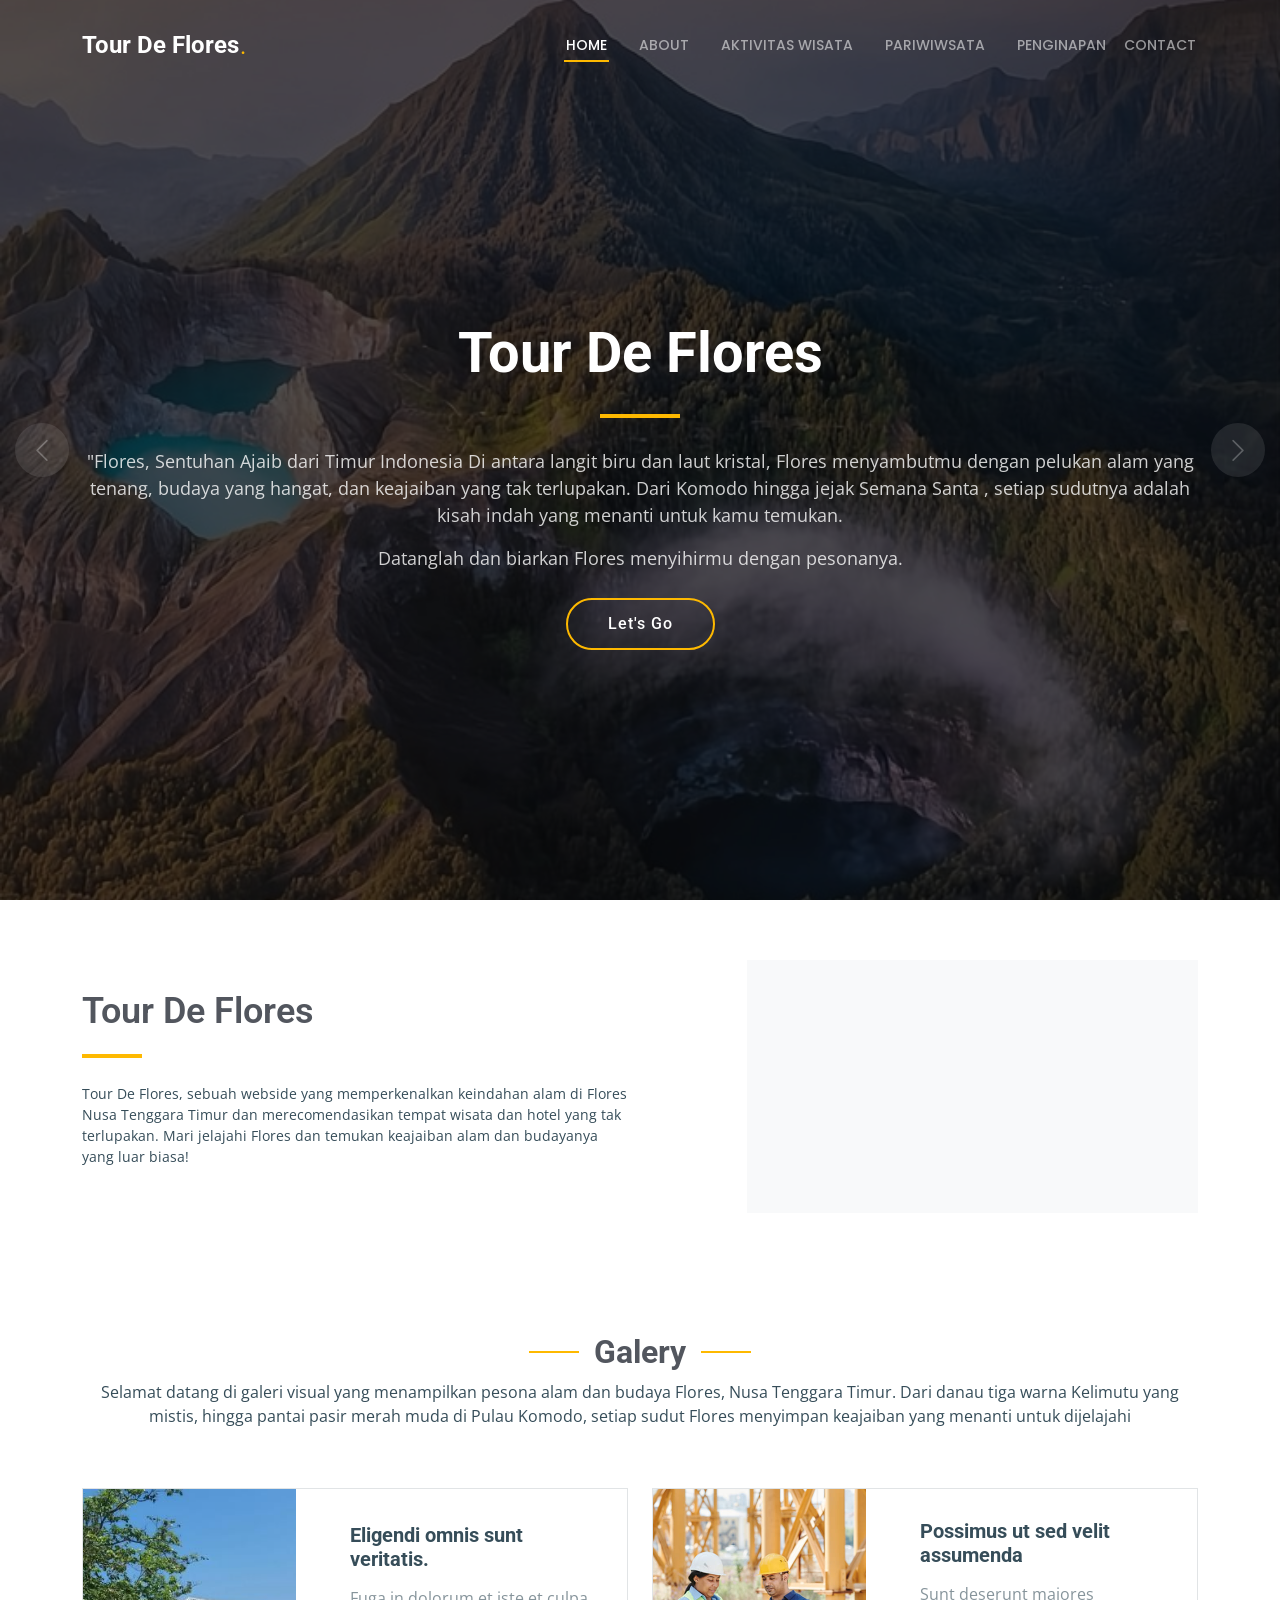
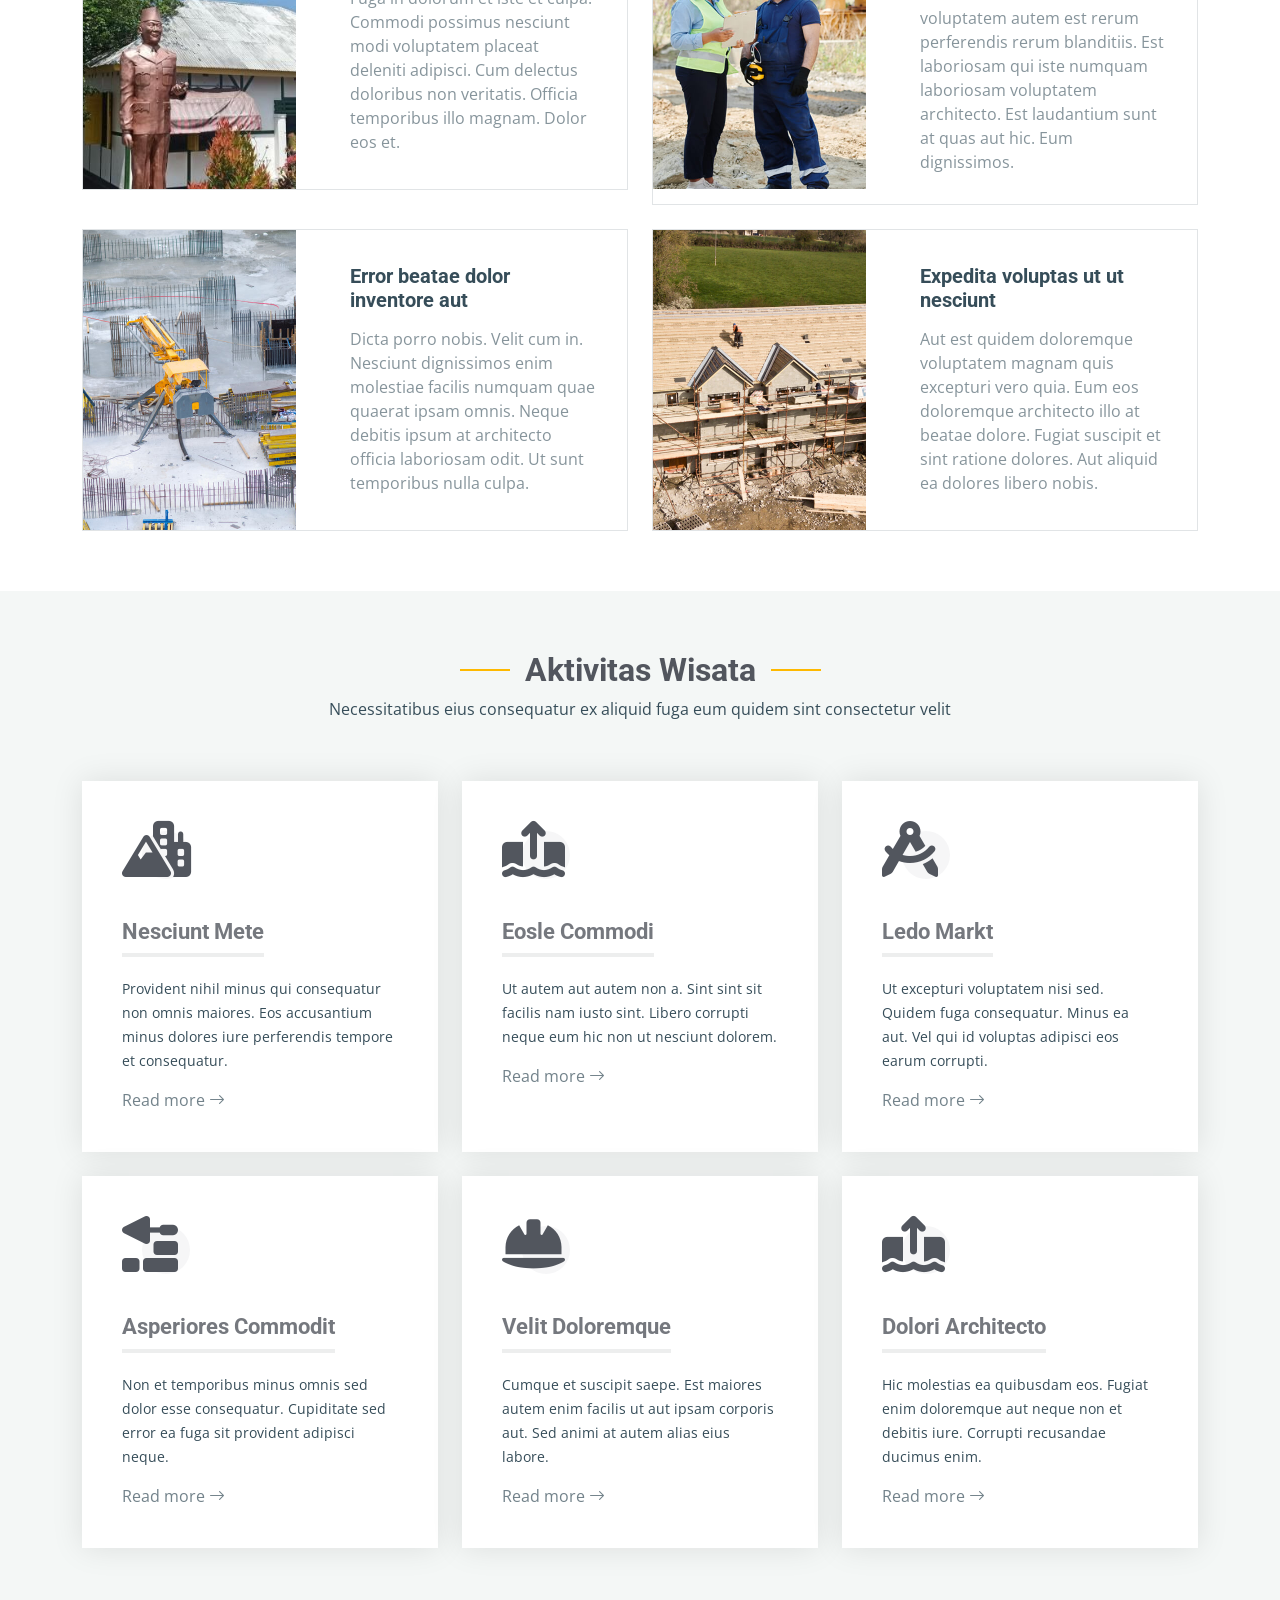
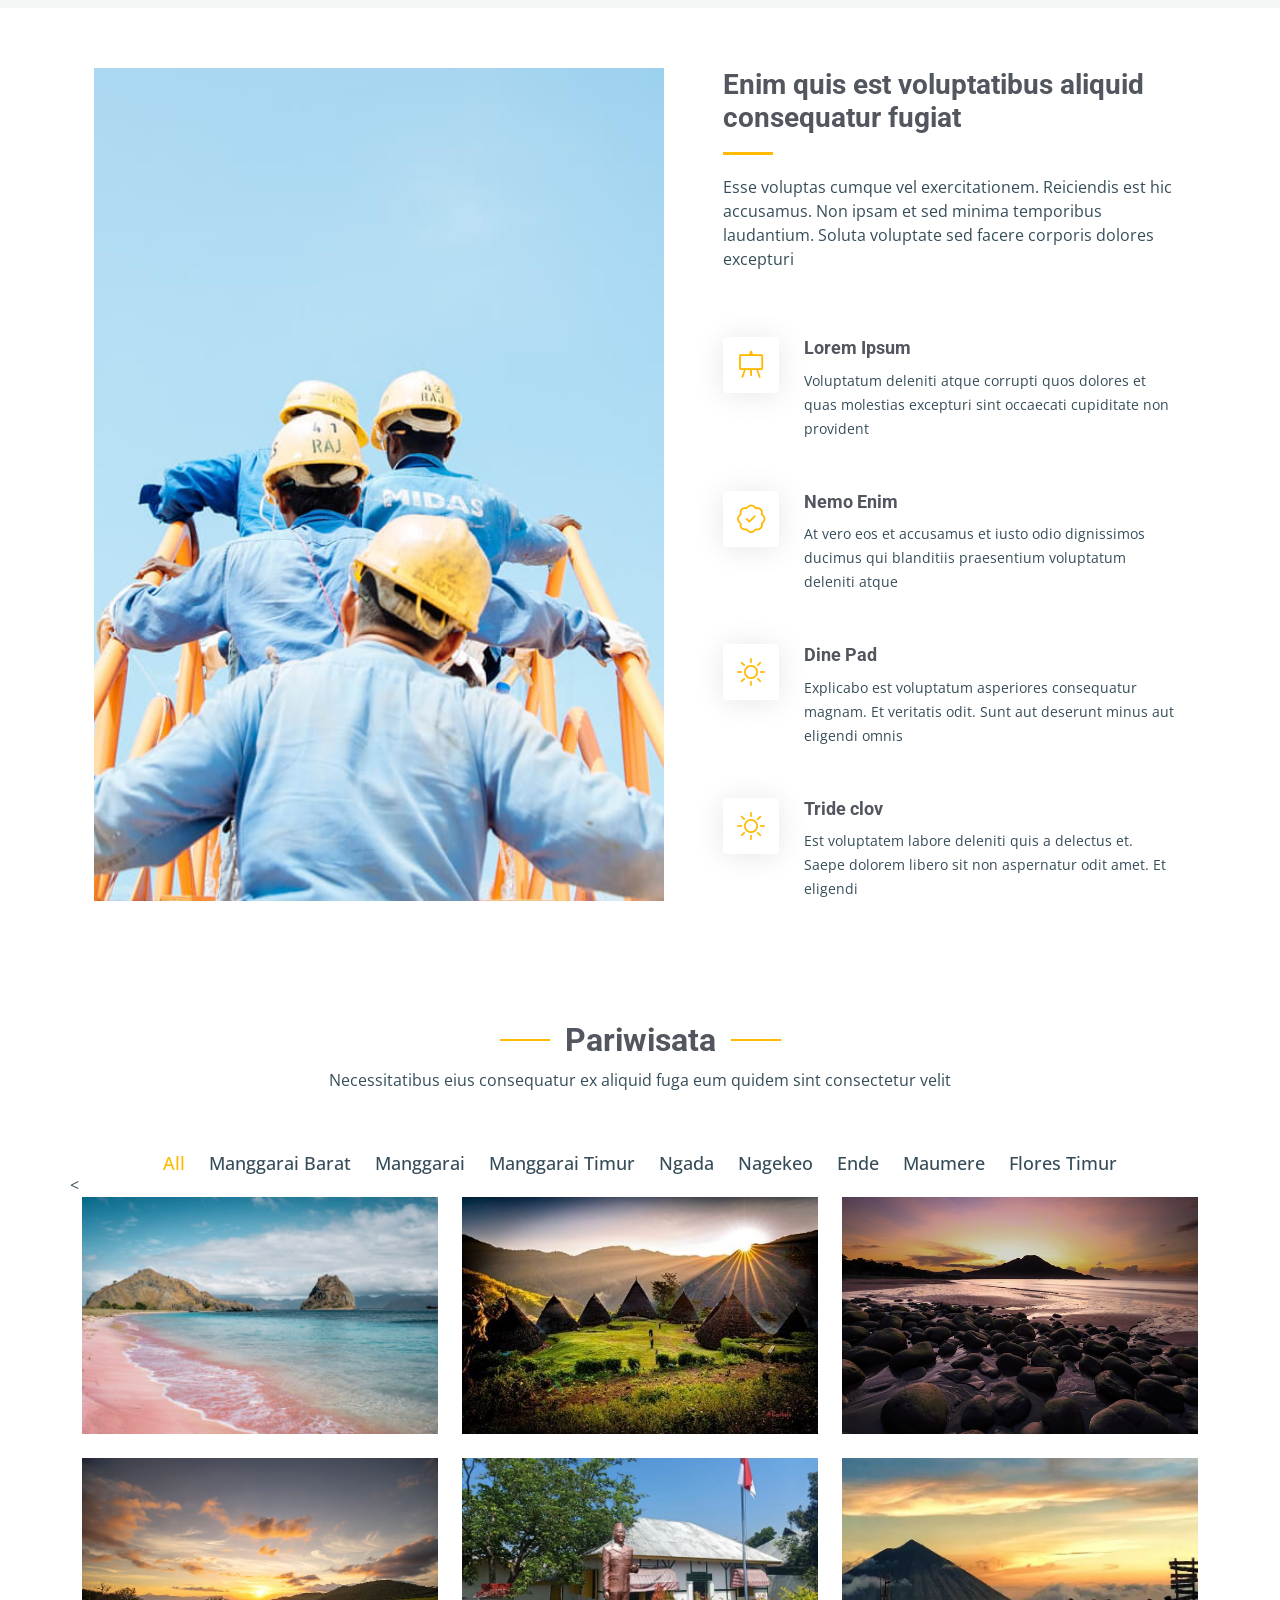
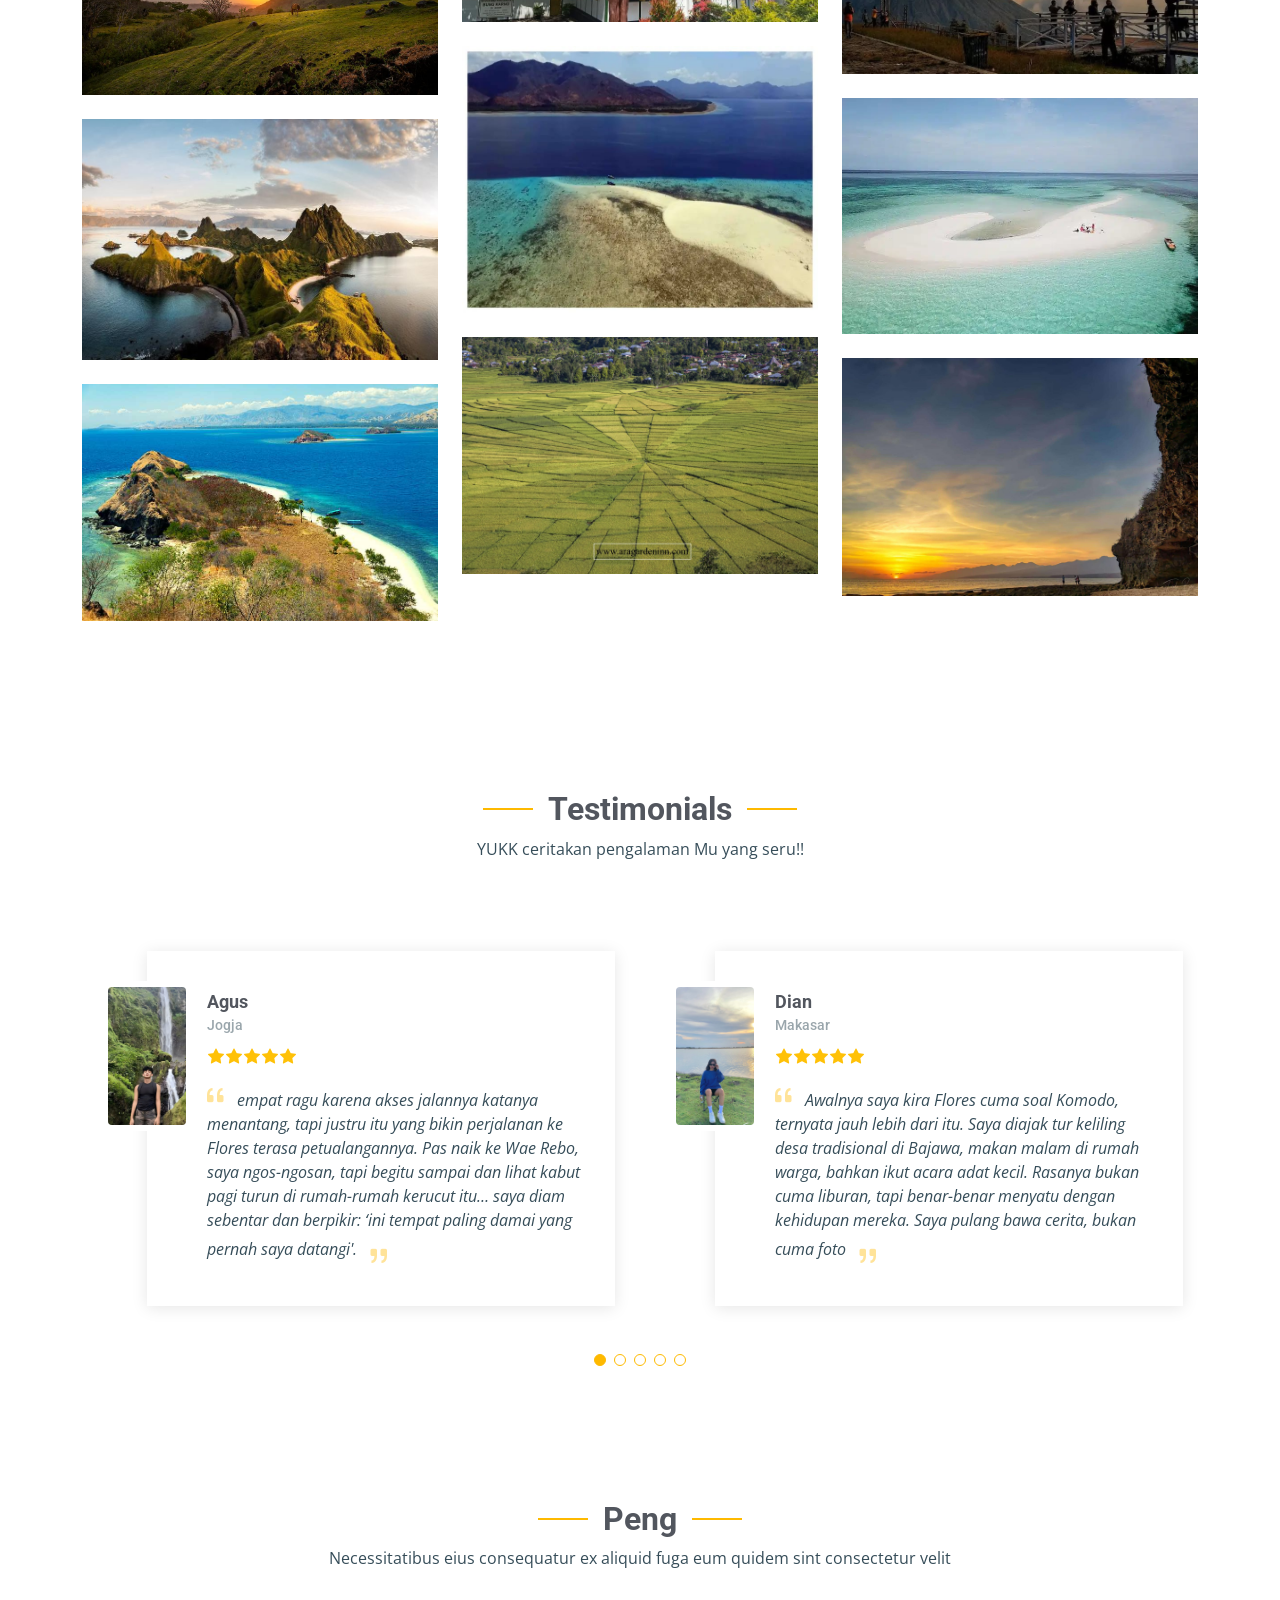
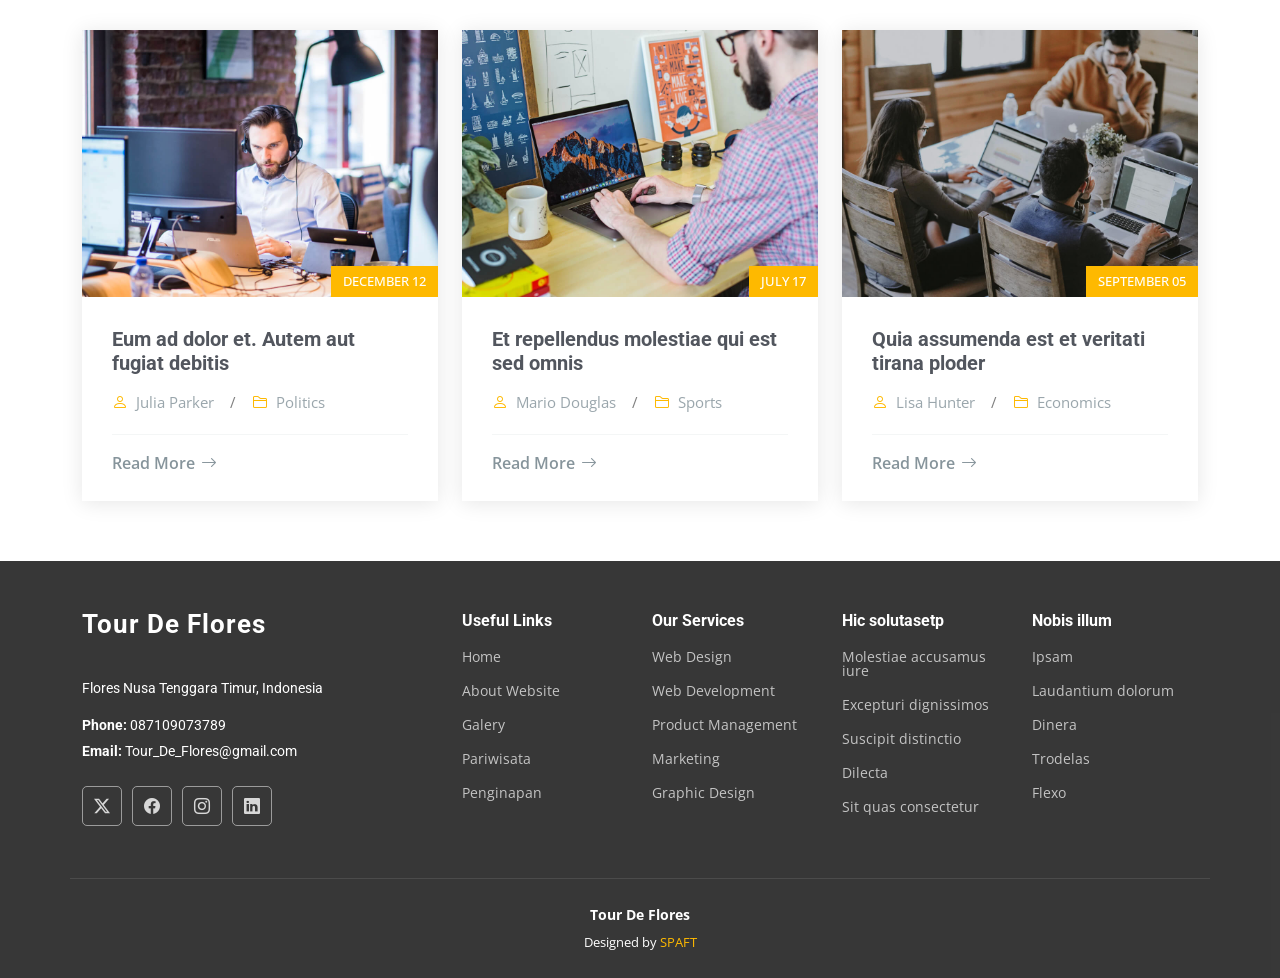
==== index.html @ a9a040ff "09" ====
<!DOCTYPE html>
<html lang="en">
  <head>
    <meta charset="utf-8" />
    <meta content="width=device-width, initial-scale=1.0" name="viewport" />
    <title>Tour De Flores</title>
    <meta name="description" content="" />
    <meta name="keywords" content="" />

    <!-- Favicons -->
    <link href="assets/img/favicon.png" rel="icon" />
    <link href="assets/img/apple-touch-icon.png" rel="apple-touch-icon" />

    <!-- Fonts -->
    <link href="https://fonts.googleapis.com" rel="preconnect" />
    <link href="https://fonts.gstatic.com" rel="preconnect" crossorigin />
    <link
      href="https://fonts.googleapis.com/css2?family=Roboto:ital,wght@0,100;0,300;0,400;0,500;0,700;0,900;1,100;1,300;1,400;1,500;1,700;1,900&family=Open+Sans:ital,wght@0,300;0,400;0,500;0,600;0,700;0,800;1,300;1,400;1,500;1,600;1,700;1,800&family=Poppins:ital,wght@0,100;0,200;0,300;0,400;0,500;0,600;0,700;0,800;0,900;1,100;1,200;1,300;1,400;1,500;1,600;1,700;1,800;1,900&display=swap"
      rel="stylesheet"
    />

    <!-- Vendor CSS Files -->
    <link
      href="assets/vendor/bootstrap/css/bootstrap.min.css"
      rel="stylesheet"
    />
    <link
      href="assets/vendor/bootstrap-icons/bootstrap-icons.css"
      rel="stylesheet"
    />
    <link href="assets/vendor/aos/aos.css" rel="stylesheet" />
    <link
      href="assets/vendor/fontawesome-free/css/all.min.css"
      rel="stylesheet"
    />
    <link
      href="assets/vendor/glightbox/css/glightbox.min.css"
      rel="stylesheet"
    />
    <link href="assets/vendor/swiper/swiper-bundle.min.css" rel="stylesheet" />

    <!-- Main CSS File -->
    <link href="assets/css/main.css" rel="stylesheet" />

    <!-- =======================================================
  * Template Name: UpConstruction
  * Template URL: https://bootstrapmade.com/upconstruction-bootstrap-construction-website-template/
  * Updated: Aug 07 2024 with Bootstrap v5.3.3
  * Author: BootstrapMade.com
  * License: https://bootstrapmade.com/license/
  ======================================================== -->
  </head>

  <body class="index-page">
    <header id="header" class="header d-flex align-items-center fixed-top">
      <div
        class="container-fluid container-xl position-relative d-flex align-items-center justify-content-between"
      >
        <a href="index.html" class="logo d-flex align-items-center">
          <!-- Uncomment the line below if you also wish to use an image logo -->
          <!-- <img src="assets/img/logo.png" alt=""> -->
          <h1 class="sitename">Tour De Flores</h1>
          <span>.</span>
        </a>

        <nav id="navmenu" class="navmenu">
          <ul>
            <li><a href="index.html" class="active">Home</a></li>
            <li><a href="about.html">About</a></li>
            <li><a href="projects.html">Aktivitas Wisata</a></li>
            <li><a href="services.html">Pariwiwsata</a></li>
            <li><a href="blog.html">Penginapan</a></li>
              <ul>
            <li><a href="contact.html">Contact</a></li>
          </ul>
          <i class="mobile-nav-toggle d-xl-none bi bi-list"></i>
        </nav>
      </div>
    </header>

    <main class="main">
      <!-- Hero Section -->
      <section id="hero" class="hero section dark-background">
        <div class="info d-flex align-items-center text-center">
          <div class="container">
            <div
              class="row justify-content-center"
              data-aos="fade-up"
              data-aos-delay="100"
            >
              <div class="col-lg-6 text-cente w-100">
                <h2>Tour De Flores</h2>
                <p>
                  "Flores, Sentuhan Ajaib dari Timur Indonesia Di antara langit
                  biru dan laut kristal, Flores menyambutmu dengan pelukan alam
                  yang tenang, budaya yang hangat, dan keajaiban yang tak
                  terlupakan. Dari Komodo hingga jejak Semana Santa , setiap
                  sudutnya adalah kisah indah yang menanti untuk kamu temukan.
                </p>
                <p>Datanglah dan biarkan Flores menyihirmu dengan pesonanya.</p>
                <a href="#get-started" class="btn-get-started">Let's Go</a>
              </div>
            </div>
          </div>
        </div>

        <div
          id="hero-carousel"
          class="carousel slide"
          data-bs-ride="carousel"
          data-bs-interval="5000"
        >
          <div class="carousel-item">
            <img src="assets/img/hero-carousel/hero-carousel-6.jpg" alt="" />
          </div>

          <div class="carousel-item active">
            <img src="assets/img/hero-carousel/hero-carousel-7.jpg" alt="" />
          </div>

          <div class="carousel-item">
            <img src="assets/img/hero-carousel/hero-carousel-8.jpg.png" alt="" />
          </div>

          <div class="carousel-item">
            <img src="assets/img/hero-carousel/hero-carousel-9.jpg" alt="" />
          </div>

          <div class="carousel-item">
            <img src="assets/img/hero-carousel/hero-carousel-10.jpg.png" alt="" />
          </div>

          <div class="carousel-item">
            <img src="assets/img/hero-carousel/hero-carousel-11.jpg" alt="" />
          </div>

          <div class="carousel-item">
            <img src="assets/img/hero-carousel/hero-carousel-12.jpg.png" alt="" />
          </div>

          <div class="carousel-item">
            <img src="assets/img/hero-carousel/hero-carousel-13.jpg" alt="" />
          </div>

          <a
            class="carousel-control-prev"
            href="#hero-carousel"
            role="button"
            data-bs-slide="prev"
          >
            <span
              class="carousel-control-prev-icon bi bi-chevron-left"
              aria-hidden="true"
            ></span>
          </a>

          <a
            class="carousel-control-next"
            href="#hero-carousel"
            role="button"
            data-bs-slide="next"
          >
            <span
              class="carousel-control-next-icon bi bi-chevron-right"
              aria-hidden="true"
            ></span>
          </a>
        </div>
      </section>
      <!-- /Hero Section -->

      <!-- Get Started Section -->
      <section id="get-started" class="get-started section">
        <div class="container">
          <div class="row justify-content-between gy-4">
            <div
              class="col-lg-6 d-flex align-items-center"
              data-aos="zoom-out"
              data-aos-delay="100"
            >
              <div class="content">
                <h3>Tour De Flores</h3>
                <p>
                  Tour De Flores, sebuah webside yang memperkenalkan keindahan
                  alam di Flores Nusa Tenggara Timur dan merecomendasikan tempat
                  wisata dan hotel yang tak terlupakan. Mari
                  jelajahi Flores dan temukan keajaiban alam dan budayanya yang
                  luar biasa!
                </p>
              </div>
            </div>

            <div class="col-lg-5" data-aos="zoom-out" data-aos-delay="200">
              <form
                action="forms/quote.php"
                method="post"
                class="php-email-form"
              >

          </div>
        </div>
      </section>
      <!-- /Get Started Section -->

      <!-- Constructions Section -->
      <section id="constructions" class="constructions section">
        <!-- Section Title -->
        <div class="container section-title" data-aos="fade-up">
          <h2>Galery</h2>
          <p>
            Selamat datang di galeri visual yang menampilkan pesona alam dan budaya Flores, Nusa Tenggara Timur. Dari danau tiga warna Kelimutu yang mistis, hingga pantai pasir merah muda di Pulau Komodo, setiap sudut Flores menyimpan keajaiban yang menanti untuk dijelajahi
          </p>
        </div>
        <!-- End Section Title -->

        <div class="container">
          <div class="row gy-4">
            <div class="col-lg-6" data-aos="fade-up" data-aos-delay="100">
              <div class="card-item">
                <div class="row">
                  <div class="col-xl-5">
                    <div class="card-bg">
                      <img src="assets/img/projects/Gelora Bung Karna.jpg" alt="" />
                    </div>
                  </div>
                  <div class="col-xl-7 d-flex align-items-center">
                    <div class="card-body">
                      <h4 class="card-title">Eligendi omnis sunt veritatis.</h4>
                      <p>
                        Fuga in dolorum et iste et culpa. Commodi possimus
                        nesciunt modi voluptatem placeat deleniti adipisci. Cum
                        delectus doloribus non veritatis. Officia temporibus
                        illo magnam. Dolor eos et.
                      </p>
                    </div>
                  </div>
                </div>
              </div>
            </div>
            <!-- End Card Item -->

            <div class="col-lg-6" data-aos="fade-up" data-aos-delay="200">
              <div class="card-item">
                <div class="row">
                  <div class="col-xl-5">
                    <div class="card-bg">
                      <img src="assets/img/constructions-2.jpg" alt="" />
                    </div>
                  </div>
                  <div class="col-xl-7 d-flex align-items-center">
                    <div class="card-body">
                      <h4 class="card-title">
                        Possimus ut sed velit assumenda
                      </h4>
                      <p>
                        Sunt deserunt maiores voluptatem autem est rerum
                        perferendis rerum blanditiis. Est laboriosam qui iste
                        numquam laboriosam voluptatem architecto. Est laudantium
                        sunt at quas aut hic. Eum dignissimos.
                      </p>
                    </div>
                  </div>
                </div>
              </div>
            </div>
            <!-- End Card Item -->

            <div class="col-lg-6" data-aos="fade-up" data-aos-delay="300">
              <div class="card-item">
                <div class="row">
                  <div class="col-xl-5">
                    <div class="card-bg">
                      <img src="assets/img/constructions-3.jpg" alt="" />
                    </div>
                  </div>
                  <div class="col-xl-7 d-flex align-items-center">
                    <div class="card-body">
                      <h4 class="card-title">
                        Error beatae dolor inventore aut
                      </h4>
                      <p>
                        Dicta porro nobis. Velit cum in. Nesciunt dignissimos
                        enim molestiae facilis numquam quae quaerat ipsam omnis.
                        Neque debitis ipsum at architecto officia laboriosam
                        odit. Ut sunt temporibus nulla culpa.
                      </p>
                    </div>
                  </div>
                </div>
              </div>
            </div>
            <!-- End Card Item -->

            <div class="col-lg-6" data-aos="fade-up" data-aos-delay="400">
              <div class="card-item">
                <div class="row">
                  <div class="col-xl-5">
                    <div class="card-bg">
                      <img src="assets/img/constructions-4.jpg" alt="" />
                    </div>
                  </div>
                  <div class="col-xl-7 d-flex align-items-center">
                    <div class="card-body">
                      <h4 class="card-title">
                        Expedita voluptas ut ut nesciunt
                      </h4>
                      <p>
                        Aut est quidem doloremque voluptatem magnam quis
                        excepturi vero quia. Eum eos doloremque architecto illo
                        at beatae dolore. Fugiat suscipit et sint ratione
                        dolores. Aut aliquid ea dolores libero nobis.
                      </p>
                    </div>
                  </div>
                </div>
              </div>
            </div>
            <!-- End Card Item -->
          </div>
        </div>
      </section>
      <!-- /Constructions Section -->

      <!-- Services Section -->
      <section id="services" class="services section light-background">
        <!-- Section Title -->
        <div class="container section-title" data-aos="fade-up">
          <h2>Aktivitas Wisata</h2>
          <p>
            Necessitatibus eius consequatur ex aliquid fuga eum quidem sint
            consectetur velit
          </p>
        </div>
        <!-- End Section Title -->

        <div class="container">
          <div class="row gy-4">
            <div
              class="col-lg-4 col-md-6"
              data-aos="fade-up"
              data-aos-delay="100"
            >
              <div class="service-item position-relative">
                <div class="icon">
                  <i class="fa-solid fa-mountain-city"></i>
                </div>
                <h3>Nesciunt Mete</h3>
                <p>
                  Provident nihil minus qui consequatur non omnis maiores. Eos
                  accusantium minus dolores iure perferendis tempore et
                  consequatur.
                </p>
                <a href="#" class="readmore stretched-link"
                  >Read more <i class="bi bi-arrow-right"></i
                ></a>
              </div>
            </div>
            <!-- End Service Item -->

            <div
              class="col-lg-4 col-md-6"
              data-aos="fade-up"
              data-aos-delay="200"
            >
              <div class="service-item position-relative">
                <div class="icon">
                  <i class="fa-solid fa-arrow-up-from-ground-water"></i>
                </div>
                <h3>Eosle Commodi</h3>
                <p>
                  Ut autem aut autem non a. Sint sint sit facilis nam iusto
                  sint. Libero corrupti neque eum hic non ut nesciunt dolorem.
                </p>
                <a href="#" class="readmore stretched-link"
                  >Read more <i class="bi bi-arrow-right"></i
                ></a>
              </div>
            </div>
            <!-- End Service Item -->

            <div
              class="col-lg-4 col-md-6"
              data-aos="fade-up"
              data-aos-delay="300"
            >
              <div class="service-item position-relative">
                <div class="icon">
                  <i class="fa-solid fa-compass-drafting"></i>
                </div>
                <h3>Ledo Markt</h3>
                <p>
                  Ut excepturi voluptatem nisi sed. Quidem fuga consequatur.
                  Minus ea aut. Vel qui id voluptas adipisci eos earum corrupti.
                </p>
                <a href="#" class="readmore stretched-link"
                  >Read more <i class="bi bi-arrow-right"></i
                ></a>
              </div>
            </div>
            <!-- End Service Item -->

            <div
              class="col-lg-4 col-md-6"
              data-aos="fade-up"
              data-aos-delay="400"
            >
              <div class="service-item position-relative">
                <div class="icon">
                  <i class="fa-solid fa-trowel-bricks"></i>
                </div>
                <h3>Asperiores Commodit</h3>
                <p>
                  Non et temporibus minus omnis sed dolor esse consequatur.
                  Cupiditate sed error ea fuga sit provident adipisci neque.
                </p>
                <a href="#" class="readmore stretched-link"
                  >Read more <i class="bi bi-arrow-right"></i
                ></a>
              </div>
            </div>
            <!-- End Service Item -->

            <div
              class="col-lg-4 col-md-6"
              data-aos="fade-up"
              data-aos-delay="500"
            >
              <div class="service-item position-relative">
                <div class="icon">
                  <i class="fa-solid fa-helmet-safety"></i>
                </div>
                <h3>Velit Doloremque</h3>
                <p>
                  Cumque et suscipit saepe. Est maiores autem enim facilis ut
                  aut ipsam corporis aut. Sed animi at autem alias eius labore.
                </p>
                <a href="#" class="readmore stretched-link"
                  >Read more <i class="bi bi-arrow-right"></i
                ></a>
              </div>
            </div>
            <!-- End Service Item -->

            <div
              class="col-lg-4 col-md-6"
              data-aos="fade-up"
              data-aos-delay="600"
            >
              <div class="service-item position-relative">
                <div class="icon">
                  <i class="fa-solid fa-arrow-up-from-ground-water"></i>
                </div>
                <h3>Dolori Architecto</h3>
                <p>
                  Hic molestias ea quibusdam eos. Fugiat enim doloremque aut
                  neque non et debitis iure. Corrupti recusandae ducimus enim.
                </p>
                <a href="#" class="readmore stretched-link"
                  >Read more <i class="bi bi-arrow-right"></i
                ></a>
              </div>
            </div>
            <!-- End Service Item -->
          </div>
        </div>
      </section>
      <!-- /Services Section -->

      <!-- Alt Services Section -->
      <section id="alt-services" class="alt-services section">
        <div class="container">
          <div class="row justify-content-around gy-4">
            <div
              class="features-image col-lg-6"
              data-aos="fade-up"
              data-aos-delay="100"
            >
              <img src="assets/img/alt-services.jpg" alt="" />
            </div>

            <div
              class="col-lg-5 d-flex flex-column justify-content-center"
              data-aos="fade-up"
              data-aos-delay="200"
            >
              <h3>Enim quis est voluptatibus aliquid consequatur fugiat</h3>
              <p>
                Esse voluptas cumque vel exercitationem. Reiciendis est hic
                accusamus. Non ipsam et sed minima temporibus laudantium. Soluta
                voluptate sed facere corporis dolores excepturi
              </p>

              <div
                class="icon-box d-flex position-relative"
                data-aos="fade-up"
                data-aos-delay="300"
              >
                <i class="bi bi-easel flex-shrink-0"></i>
                <div>
                  <h4><a href="" class="stretched-link">Lorem Ipsum</a></h4>
                  <p>
                    Voluptatum deleniti atque corrupti quos dolores et quas
                    molestias excepturi sint occaecati cupiditate non provident
                  </p>
                </div>
              </div>
              <!-- End Icon Box -->

              <div
                class="icon-box d-flex position-relative"
                data-aos="fade-up"
                data-aos-delay="400"
              >
                <i class="bi bi-patch-check flex-shrink-0"></i>
                <div>
                  <h4><a href="" class="stretched-link">Nemo Enim</a></h4>
                  <p>
                    At vero eos et accusamus et iusto odio dignissimos ducimus
                    qui blanditiis praesentium voluptatum deleniti atque
                  </p>
                </div>
              </div>
              <!-- End Icon Box -->

              <div
                class="icon-box d-flex position-relative"
                data-aos="fade-up"
                data-aos-delay="500"
              >
                <i class="bi bi-brightness-high flex-shrink-0"></i>
                <div>
                  <h4><a href="" class="stretched-link">Dine Pad</a></h4>
                  <p>
                    Explicabo est voluptatum asperiores consequatur magnam. Et
                    veritatis odit. Sunt aut deserunt minus aut eligendi omnis
                  </p>
                </div>
              </div>
              <!-- End Icon Box -->

              <div
                class="icon-box d-flex position-relative"
                data-aos="fade-up"
                data-aos-delay="600"
              >
                <i class="bi bi-brightness-high flex-shrink-0"></i>
                <div>
                  <h4><a href="" class="stretched-link">Tride clov</a></h4>
                  <p>
                    Est voluptatem labore deleniti quis a delectus et. Saepe
                    dolorem libero sit non aspernatur odit amet. Et eligendi
                  </p>
                </div>
              </div>
              <!-- End Icon Box -->
            </div>
          </div>
        </div>
      </section>
      

      <!-- Projects Section -->
      <section id="projects" class="projects section">
        <!-- Section Title -->
        <div class="container section-title" data-aos="fade-up">
          <h2>Pariwisata</h2>
          <p>
            Necessitatibus eius consequatur ex aliquid fuga eum quidem sint
            consectetur velit
          </p>
        </div>
        <!-- End Section Title -->

        <div class="container">
          <div
            class="isotope-layout"
            data-default-filter="*"
            data-layout="masonry"
            data-sort="original-order"
          >
            <ul
              class="portfolio-filters isotope-filters"
              data-aos="fade-up"
              data-aos-delay="100"
            >
               <li data-filter="*" class="filter-active">All</li>
              <li data-filter=".filter-manggarai-barat">Manggarai Barat</li>
              <li data-filter=".filter-manggarai">Manggarai</li>
              <li data-filter=".filter-manggarai-timur">Manggarai Timur</li>
              <li data-filter=".filter-ngada">Ngada</li>
              <li data-filter=".filter-nagekeo">Nagekeo</li>
              <li data-filter=".filter-ende">Ende</li>
              <li data-filter=".filter-maumere">Maumere</li>
              <li data-filter=".filter-flores-timur">Flores Timur</li>
            </ul>
            <!-- End Portfolio Filters -->

            <div
              class="row gy-4 isotope-container"
              data-aos="fade-up"
              data-aos-delay="200"
            >
              <div
                class="col-lg-4 col-md-6 portfolio-item isotope-item filter-manggarai-barat"
              >
                <div class="portfolio-content h-100">
                  <img
                    src="assets/img/projects/pink beach.jpg"
                    class="img-fluid"
                    alt=""
                  />
                  <div class="portfolio-info">
                    <h4>App 1</h4>
                    <p>Lorem ipsum, dolor sit amet consectetur</p>
                    <a
                      href="assets/img/projects/pink beach.jpg"
                      title="App 1"
                      data-gallery="portfolio-gallery-app"
                      class="glightbox preview-link"
                      ><i class="bi bi-zoom-in"></i
                    ></a>
                    <a
                      href="project-details.html"
                      title="More Details"
                      class="details-link"
                      ><i class="bi bi-link-45deg"></i
                    ></a>
                  </div>
                </div>
              </div>
              <!-- End Portfolio Item -->

              <div
                class="col-lg-4 col-md-6 portfolio-item isotope-item filter-manggarai"
              >
                <div class="portfolio-content h-100">
                  <img
                    src="assets/img/projects/waerebo3.jpg"
                    class="img-fluid"
                    alt=""
                  />
                  <div class="portfolio-info">
                    <h4>Product 1</h4>
                    <p>Lorem ipsum, dolor sit amet consectetur</p>
                    <a
                      href="assets/img/projects/waerebo3.jpg"
                      title="Product 1"
                      data-gallery="portfolio-gallery-product"
                      class="glightbox preview-link"
                      ><i class="bi bi-zoom-in"></i
                    ></a>
                    <a
                      href="project-details.html"
                      title="More Details"
                      class="details-link"
                      ><i class="bi bi-link-45deg"></i
                    ></a>
                  </div>
                </div>
              </div>
              <!-- End Portfolio Item -->

              <div
                class="col-lg-4 col-md-6 portfolio-item isotope-item filter-manggarai-timur"
              >
                <div class="portfolio-content h-100">
                  <img
                    src="assets/img/projects/Pantai cepi watu.jpg"
                    class="img-fluid"
                    alt=""
                  />
                  <div class="portfolio-info">
                    <h4>Branding 1</h4>
                    <p>Lorem ipsum, dolor sit amet consectetur</p>
                    <a
                      href="assets/img/projects/Pantai cepi watu.jpg"
                      title="Branding 1"
                      data-gallery="portfolio-gallery-branding"
                      class="glightbox preview-link"
                      ><i class="bi bi-zoom-in"></i
                    ></a>
                    <a
                      href="project-details.html"
                      title="More Details"
                      class="details-link"
                      ><i class="bi bi-link-45deg"></i
                    ></a>
                  </div>
                </div>
              </div>
              <!-- End Portfolio Item -->

              <div
                class="col-lg-4 col-md-6 portfolio-item isotope-item filter-ngada"
              >
                <div class="portfolio-content h-100">
                  <img
                    src="assets/img/projects/Wolobobo.jpg"
                    class="img-fluid"
                    alt=""
                  />
                  <div class="portfolio-info">
                    <h4>Books 1</h4>
                    <p>Lorem ipsum, dolor sit amet consectetur</p>
                    <a
                      href="assets/img/projects/Wolobobo.jpg"
                      title="Branding 1"
                      data-gallery="portfolio-gallery-book"
                      class="glightbox preview-link"
                      ><i class="bi bi-zoom-in"></i
                    ></a>
                    <a
                      href="project-details.html"
                      title="More Details"
                      class="details-link"
                      ><i class="bi bi-link-45deg"></i
                    ></a>
                  </div>
                </div>
              </div>
              <!-- End Portfolio Item -->
               <div
                class="col-lg-4 col-md-6 portfolio-item isotope-item filter-nagekeo"
              >
                <div class="portfolio-content h-100">
                  <img
                    src="assets/img/projects/Nagekeo.jpg"
                    class="img-fluid"
                    alt=""
                  />
                  <div class="portfolio-info">
                    <h4>Branding 1</h4>
                    <p>Lorem ipsum, dolor sit amet consectetur</p>
                    <a
                      href="assets/img/projects/Nagekeo.jpg"
                      title="Branding 1"
                      data-gallery="portfolio-gallery-branding"
                      class="glightbox preview-link"
                      ><i class="bi bi-zoom-in"></i
                    ></a>
                    <a
                      href="project-details.html"
                      title="More Details"
                      class="details-link"
                      ><i class="bi bi-link-45deg"></i
                    ></a>
                  </div>
                </div>
              </div>
              <!-- End Portfolio Item -->
               <div
                class="col-lg-4 col-md-6 portfolio-item isotope-item filter-ende"
              >
                <div class="portfolio-content h-100">
                  <img
                    src="assets/img/projects/Gelora Bung Karna.jpg"
                    class="img-fluid"
                    alt=""
                  />
                  <div class="portfolio-info">
                    <h4>Branding 1</h4>
                    <p>Lorem ipsum, dolor sit amet consectetur</p>
                    <a
                      href="assets/img/projects/Gelora Bung Karna.jpg"
                      title="Branding 1"
                      data-gallery="portfolio-gallery-branding"
                      class="glightbox preview-link"
                      ><i class="bi bi-zoom-in"></i
                    ></a>
                    <a
                      href="project-details.html"
                      title="More Details"
                      class="details-link"
                      ><i class="bi bi-link-45deg"></i
                    ></a>
                  </div>
                </div>
              </div>
              <!-- End Portfolio Item -->
                <
               <div
                class="col-lg-4 col-md-6 portfolio-item isotope-item filter-maumere"
              >
                <div class="portfolio-content h-100">
                  <img
                    src="assets/img/projects/Pangabatang island.jpg"
                    class="img-fluid"
                    alt=""
                  />
                  <div class="portfolio-info">
                    <h4>Branding 1</h4>
                    <p>Lorem ipsum, dolor sit amet consectetur</p>
                    <a
                      href="assets/img/projects/Pangabatang island.jpg"
                      title="Branding 1"
                      data-gallery="portfolio-gallery-branding"
                      class="glightbox preview-link"
                      ><i class="bi bi-zoom-in"></i
                    ></a>
                    <a
                      href="project-details.html"
                      title="More Details"
                      class="details-link"
                      ><i class="bi bi-link-45deg"></i
                    ></a>
                  </div>
                </div>
              </div>
              <!-- End Portfolio Item -->
                
               <div
                class="col-lg-4 col-md-6 portfolio-item isotope-item filter-flores-timur"
              >
                <div class="portfolio-content h-100">
                  <img
                    src="assets/img/projects/Pulau Meko .jpg"
                    class="img-fluid"
                    alt=""
                  />
                  <div class="portfolio-info">
                    <h4>Branding 1</h4>
                    <p>Lorem ipsum, dolor sit amet consectetur</p>
                    <a
                      href="assets/img/projects/Pulau Meko .jpg"
                      title="Branding 1"
                      data-gallery="portfolio-gallery-branding"
                      class="glightbox preview-link"
                      ><i class="bi bi-zoom-in"></i
                    ></a>
                    <a
                      href="project-details.html"
                      title="More Details"
                      class="details-link"
                      ><i class="bi bi-link-45deg"></i
                    ></a>
                  </div>
                </div>
              </div>
              <!-- End Portfolio Item -->

              <div
                class="col-lg-4 col-md-6 portfolio-item isotope-item filter-manggarai-barat"
              >
                <div class="portfolio-content h-100">
                  <img
                    src="assets/img/projects/padar.jpg"
                    class="img-fluid"
                    alt=""
                  />
                  <div class="portfolio-info">
                    <h4>App 2</h4>
                    <p>Lorem ipsum, dolor sit amet consectetur</p>
                    <a
                      href="assets/img/projects/padar.jpg"
                      title="App 2"
                      data-gallery="portfolio-gallery-app"
                      class="glightbox preview-link"
                      ><i class="bi bi-zoom-in"></i
                    ></a>
                    <a
                      href="project-details.html"
                      title="More Details"
                      class="details-link"
                      ><i class="bi bi-link-45deg"></i
                    ></a>
                  </div>
                </div>
              </div>
              <!-- End Portfolio Item -->

              <div
                class="col-lg-4 col-md-6 portfolio-item isotope-item filter-manggarai"
              >
                <div class="portfolio-content h-100">
                  <img
                    src="assets/img/projects/jari laba .jpg"
                    class="img-fluid"
                    alt=""
                  />
                  <div class="portfolio-info">
                    <h4>Product 2</h4>
                    <p>Lorem ipsum, dolor sit amet consectetur</p>
                    <a
                      href="assets/img/projects/jari laba .jpg"
                      title="Product 2"
                      data-gallery="portfolio-gallery-product"
                      class="glightbox preview-link"
                      ><i class="bi bi-zoom-in"></i
                    ></a>
                    <a
                      href="project-details.html"
                      title="More Details"
                      class="details-link"
                      ><i class="bi bi-link-45deg"></i
                    ></a>
                  </div>
                </div>
              </div>
              <!-- End Portfolio Item -->

              <div
                class="col-lg-4 col-md-6 portfolio-item isotope-item filter-manggarai-timur"
              >
                <div class="portfolio-content h-100">
                  <img
                    src="assets/img/projects/Pantai Liang Bala.jpg"
                    class="img-fluid"
                    alt=""
                  />
                  <div class="portfolio-info">
                    <h4>Branding 2</h4>
                    <p>Lorem ipsum, dolor sit amet consectetur</p>
                    <a
                      href="assets/img/projects/Pantai Liang Bala.jpg"
                      title="Branding 2"
                      data-gallery="portfolio-gallery-branding"
                      class="glightbox preview-link"
                      ><i class="bi bi-zoom-in"></i
                    ></a>
                    <a
                      href="project-details.html"
                      title="More Details"
                      class="details-link"
                      ><i class="bi bi-link-45deg"></i
                    ></a>
                  </div>
                </div>
              </div>
              <!-- End Portfolio Item -->

              <div
                class="col-lg-4 col-md-6 portfolio-item isotope-item filter-ngada"
              >
                <div class="portfolio-content h-100">
                  <img
                    src="assets/img/projects/Riung.jpg"
                    class="img-fluid"
                    alt=""
                  />
                  <div class="portfolio-info">
                    <h4>Books 2</h4>
                    <p>Lorem ipsum, dolor sit amet consectetur</p>
                    <a
                      href="assets/img/projects/Riung.jpg"
                      title="Branding 2"
                      data-gallery="portfolio-gallery-book"
                      class="glightbox preview-link"
                      ><i class="bi bi-zoom-in"></i
                    ></a>
                    <a
                      href="project-details.html"
                      title="More Details"
                      class="details-link"
                      ><i class="bi bi-link-45deg"></i
                    ></a>
                  </div>
                </div>
              </div>
              <!-- End Portfolio Item -->

              <div
                class="col-lg-4 col-md-6 portfolio-item isotope-item filter-remodeling"
              >
                <div class="portfolio-content h-100">
                  <img
                    src="assets/img/projects/remodeling-3.jpg"
                    class="img-fluid"
                    alt=""
                  />
                  <div class="portfolio-info">
                    <h4>App 3</h4>
                    <p>Lorem ipsum, dolor sit amet consectetur</p>
                    <a
                      href="assets/img/projects/remodeling-3.jpg"
                      title="App 3"
                      data-gallery="portfolio-gallery-app"
                      class="glightbox preview-link"
                      ><i class="bi bi-zoom-in"></i
                    ></a>
                    <a
                      href="project-details.html"
                      title="More Details"
                      class="details-link"
                      ><i class="bi bi-link-45deg"></i
                    ></a>
                  </div>
                </div>
              </div>
              <!-- End Portfolio Item -->

              <div
                class="col-lg-4 col-md-6 portfolio-item isotope-item filter-construction"
              >
                <div class="portfolio-content h-100">
                  <img
                    src="assets/img/projects/construction-3.jpg"
                    class="img-fluid"
                    alt=""
                  />
                  <div class="portfolio-info">
                    <h4>Product 3</h4>
                    <p>Lorem ipsum, dolor sit amet consectetur</p>
                    <a
                      href="assets/img/projects/construction-3.jpg"
                      title="Product 3"
                      data-gallery="portfolio-gallery-product"
                      class="glightbox preview-link"
                      ><i class="bi bi-zoom-in"></i
                    ></a>
                    <a
                      href="project-details.html"
                      title="More Details"
                      class="details-link"
                      ><i class="bi bi-link-45deg"></i
                    ></a>
                  </div>
                </div>
              </div>
              <!-- End Portfolio Item -->

              <div
                class="col-lg-4 col-md-6 portfolio-item isotope-item filter-repairs"
              >
                <div class="portfolio-content h-100">
                  <img
                    src="assets/img/projects/repairs-3.jpg"
                    class="img-fluid"
                    alt=""
                  />
                  <div class="portfolio-info">
                    <h4>Branding 3</h4>
                    <p>Lorem ipsum, dolor sit amet consectetur</p>
                    <a
                      href="assets/img/projects/repairs-3.jpg"
                      title="Branding 2"
                      data-gallery="portfolio-gallery-branding"
                      class="glightbox preview-link"
                      ><i class="bi bi-zoom-in"></i
                    ></a>
                    <a
                      href="project-details.html"
                      title="More Details"
                      class="details-link"
                      ><i class="bi bi-link-45deg"></i
                    ></a>
                  </div>
                </div>
              </div>
              <!-- End Portfolio Item -->

              <div
                class="col-lg-4 col-md-6 portfolio-item isotope-item filter-design"
              >
                <div class="portfolio-content h-100">
                  <img
                    src="assets/img/projects/design-3.jpg"
                    class="img-fluid"
                    alt=""
                  />
                  <div class="portfolio-info">
                    <h4>Books 3</h4>
                    <p>Lorem ipsum, dolor sit amet consectetur</p>
                    <a
                      href="assets/img/projects/design-3.jpg"
                      title="Branding 3"
                      data-gallery="portfolio-gallery-book"
                      class="glightbox preview-link"
                      ><i class="bi bi-zoom-in"></i
                    ></a>
                    <a
                      href="project-details.html"
                      title="More Details"
                      class="details-link"
                      ><i class="bi bi-link-45deg"></i
                    ></a>
                  </div>
                </div>
              </div>
              <!-- End Portfolio Item -->
            </div>
            <!-- End Portfolio Container -->
          </div>
        </div>
      </section>
      <!-- /Projects Section -->

      <!-- Testimonials Section -->
      <section id="testimonials" class="testimonials section">
        <!-- Section Title -->
        <div class="container section-title" data-aos="fade-up">
          <h2>Testimonials</h2>
          <p>
            YUKK ceritakan pengalaman Mu yang seru!!
          </p>
        </div>
        <!-- End Section Title -->

        <div class="container" data-aos="fade-up" data-aos-delay="100">
          <div class="swiper init-swiper">
            <script type="application/json" class="swiper-config">
              {
                "loop": true,
                "speed": 600,
                "autoplay": {
                  "delay": 5000
                },
                "slidesPerView": "auto",
                "pagination": {
                  "el": ".swiper-pagination",
                  "type": "bullets",
                  "clickable": true
                },
                "breakpoints": {
                  "320": {
                    "slidesPerView": 1,
                    "spaceBetween": 40
                  },
                  "1200": {
                    "slidesPerView": 2,
                    "spaceBetween": 20
                  }
                }
              }
            </script>
            <div class="swiper-wrapper">
              <div class="swiper-slide">
                <div class="testimonial-wrap">
                  <div class="testimonial-item">
                    <img
                      src="assets/img/testimonials/testimonials-1.jpg"
                      class="testimonial-img"
                      alt=""
                    />
                    <h3>Agus</h3>
                    <h4>Jogja</h4>
                    <div class="stars">
                      <i class="bi bi-star-fill"></i
                      ><i class="bi bi-star-fill"></i
                      ><i class="bi bi-star-fill"></i
                      ><i class="bi bi-star-fill"></i
                      ><i class="bi bi-star-fill"></i>
                    </div>
                    <p>
                      <i class="bi bi-quote quote-icon-left"></i>
                      <span
                        >empat ragu karena akses jalannya katanya menantang, tapi justru itu yang bikin perjalanan ke Flores terasa petualangannya. Pas naik ke Wae Rebo, saya ngos-ngosan, tapi begitu sampai dan lihat kabut pagi turun di rumah-rumah kerucut itu… saya diam sebentar dan berpikir: ‘ini tempat paling damai yang pernah saya datangi'.</span>
                      <i class="bi bi-quote quote-icon-right"></i>
                    </p>
                  </div>
                </div>
              </div>
              <!-- End testimonial item -->

              <div class="swiper-slide">
                <div class="testimonial-wrap">
                  <div class="testimonial-item">
                    <img
                      src="assets/img/testimonials/testimonials-2.jpg"
                      class="testimonial-img"
                      alt=""
                    />
                    <h3>Dian</h3>
                    <h4>Makasar</h4>
                    <div class="stars">
                      <i class="bi bi-star-fill"></i
                      ><i class="bi bi-star-fill"></i
                      ><i class="bi bi-star-fill"></i
                      ><i class="bi bi-star-fill"></i
                      ><i class="bi bi-star-fill"></i>
                    </div>
                    <p>
                      <i class="bi bi-quote quote-icon-left"></i>
                      <span
                        >Awalnya saya kira Flores cuma soal Komodo, ternyata jauh lebih dari itu. Saya diajak tur keliling desa tradisional di Bajawa, makan malam di rumah warga, bahkan ikut acara adat kecil. Rasanya bukan cuma liburan, tapi benar-benar menyatu dengan kehidupan mereka. Saya pulang bawa cerita, bukan cuma foto</span>
                      <i class="bi bi-quote quote-icon-right"></i>
                    </p>
                  </div>
                </div>
              </div>
              <!-- End testimonial item -->

              <div class="swiper-slide">
                <div class="testimonial-wrap">
                  <div class="testimonial-item">
                    <img
                      src="assets/img/testimonials/testimonials-3.jpg"
                      class="testimonial-img"
                      alt=""
                    />
                    <h3>Emily</h3>
                    <h4>Bandung</h4>
                    <div class="stars">
                      <i class="bi bi-star-fill"></i
                      ><i class="bi bi-star-fill"></i
                      ><i class="bi bi-star-fill"></i
                      ><i class="bi bi-star-fill"></i
                      ><i class="bi bi-star-fill"></i>
                    </div>
                    <p>
                      <i class="bi bi-quote quote-icon-left"></i>
                      <span
                        >Flores adalah destinasi impian. Keindahan alamnya alami dan belum terlalu ramai, cocok bagi pencari ketenangan. Sunrise dari puncak Padar adalah momen terbaik dalam hidup saya. Semua orang harus memasukkan Flores dalam bucket list mereka!</span>
                      <i class="bi bi-quote quote-icon-right"></i>
                    </p>
                  </div>
                </div>
              </div>
              <!-- End testimonial item -->

              <div class="swiper-slide">
                <div class="testimonial-wrap">
                  <div class="testimonial-item">
                    <img
                      src="assets/img/testimonials/testimonials-4.jpg"
                      class="testimonial-img"
                      alt=""
                    />
                    <h3>Lukman</h3>
                    <h4>Australia</h4>
                    <div class="stars">
                      <i class="bi bi-star-fill"></i
                      ><i class="bi bi-star-fill"></i
                      ><i class="bi bi-star-fill"></i
                      ><i class="bi bi-star-fill"></i
                      ><i class="bi bi-star-fill"></i>
                    </div>
                    <p>
                      <i class="bi bi-quote quote-icon-left"></i>
                      <span
                        >Saya tak menyangka Flores akan memberi pengalaman sedalam ini. Menginap di desa adat Wae Rebo, menyelam di Taman Nasional Komodo, hingga menikmati senja di Pantai Koka — semuanya tak tergantikan. Layanan paket wisata yang saya pilih juga sangat profesional dan terorganisir. Highly recommended!</span>
                      <i class="bi bi-quote quote-icon-right"></i>
                    </p>
                  </div>
                </div>
              </div>
              <!-- End testimonial item -->

              <div class="swiper-slide">
                <div class="testimonial-wrap">
                  <div class="testimonial-item">
                    <img
                      src="assets/img/testimonials/testimonials-5.jpg"
                      class="testimonial-img"
                      alt=""
                    />
                    <h3>Raisa</h3>
                    <h4>Jakarta</h4>
                    <div class="stars">
                      <i class="bi bi-star-fill"></i
                      ><i class="bi bi-star-fill"></i
                      ><i class="bi bi-star-fill"></i
                      ><i class="bi bi-star-fill"></i
                      ><i class="bi bi-star-fill"></i>
                    </div>
                    <p>
                      <i class="bi bi-quote quote-icon-left"></i>
                      <span
                        >Flores benar-benar surga tersembunyi Indonesia! Dari keajaiban alam seperti Danau Kelimutu hingga kehidupan laut di Labuan Bajo, semuanya memukau. Penduduknya ramah, budayanya unik, dan setiap sudut pulau ini terasa seperti lukisan hidup. Perjalanan ke sini bukan hanya liburan, tapi pengalaman spiritual yang menyentuh hati.</span
                      >
                      <i class="bi bi-quote quote-icon-right"></i>
                    </p>
                  </div>
                </div>
              </div>
              <!-- End testimonial item -->
            </div>
            <div class="swiper-pagination"></div>
          </div>
        </div>
      </section>
      <!-- /Testimonials Section -->

      <!-- Recent Blog Posts Section -->
      <section id="recent-blog-posts" class="recent-blog-posts section">
        <!-- Section Title -->
        <div class="container section-title" data-aos="fade-up">
          <h2>Peng</h2>
          <p>
            Necessitatibus eius consequatur ex aliquid fuga eum quidem sint
            consectetur velit
          </p>
        </div>
        <!-- End Section Title -->

        <div class="container">
          <div class="row gy-5">
            <div class="col-xl-4 col-md-6">
              <div
                class="post-item position-relative h-100"
                data-aos="fade-up"
                data-aos-delay="100"
              >
                <div class="post-img position-relative overflow-hidden">
                  <img
                    src="assets/img/blog/blog-1.jpg"
                    class="img-fluid"
                    alt=""
                  />
                  <span class="post-date">December 12</span>
                </div>

                <div class="post-content d-flex flex-column">
                  <h3 class="post-title">
                    Eum ad dolor et. Autem aut fugiat debitis
                  </h3>

                  <div class="meta d-flex align-items-center">
                    <div class="d-flex align-items-center">
                      <i class="bi bi-person"></i>
                      <span class="ps-2">Julia Parker</span>
                    </div>
                    <span class="px-3 text-black-50">/</span>
                    <div class="d-flex align-items-center">
                      <i class="bi bi-folder2"></i>
                      <span class="ps-2">Politics</span>
                    </div>
                  </div>

                  <hr />

                  <a href="blog-details.html" class="readmore stretched-link"
                    ><span>Read More</span><i class="bi bi-arrow-right"></i
                  ></a>
                </div>
              </div>
            </div>
            <!-- End post item -->

            <div class="col-xl-4 col-md-6">
              <div
                class="post-item position-relative h-100"
                data-aos="fade-up"
                data-aos-delay="200"
              >
                <div class="post-img position-relative overflow-hidden">
                  <img
                    src="assets/img/blog/blog-2.jpg"
                    class="img-fluid"
                    alt=""
                  />
                  <span class="post-date">July 17</span>
                </div>

                <div class="post-content d-flex flex-column">
                  <h3 class="post-title">
                    Et repellendus molestiae qui est sed omnis
                  </h3>

                  <div class="meta d-flex align-items-center">
                    <div class="d-flex align-items-center">
                      <i class="bi bi-person"></i>
                      <span class="ps-2">Mario Douglas</span>
                    </div>
                    <span class="px-3 text-black-50">/</span>
                    <div class="d-flex align-items-center">
                      <i class="bi bi-folder2"></i>
                      <span class="ps-2">Sports</span>
                    </div>
                  </div>

                  <hr />

                  <a href="blog-details.html" class="readmore stretched-link"
                    ><span>Read More</span><i class="bi bi-arrow-right"></i
                  ></a>
                </div>
              </div>
            </div>
            <!-- End post item -->

            <div
              class="col-xl-4 col-md-6"
              data-aos="fade-up"
              data-aos-delay="300"
            >
              <div class="post-item position-relative h-100">
                <div class="post-img position-relative overflow-hidden">
                  <img
                    src="assets/img/blog/blog-3.jpg"
                    class="img-fluid"
                    alt=""
                  />
                  <span class="post-date">September 05</span>
                </div>

                <div class="post-content d-flex flex-column">
                  <h3 class="post-title">
                    Quia assumenda est et veritati tirana ploder
                  </h3>

                  <div class="meta d-flex align-items-center">
                    <div class="d-flex align-items-center">
                      <i class="bi bi-person"></i>
                      <span class="ps-2">Lisa Hunter</span>
                    </div>
                    <span class="px-3 text-black-50">/</span>
                    <div class="d-flex align-items-center">
                      <i class="bi bi-folder2"></i>
                      <span class="ps-2">Economics</span>
                    </div>
                  </div>

                  <hr />

                  <a href="blog-details.html" class="readmore stretched-link"
                    ><span>Read More</span><i class="bi bi-arrow-right"></i
                  ></a>
                </div>
              </div>
            </div>
            <!-- End post item -->
          </div>
        </div>
      </section>
      <!-- /Recent Blog Posts Section -->
    </main>

    <footer id="footer" class="footer dark-background">
      <div class="container footer-top">
        <div class="row gy-4">
          <div class="col-lg-4 col-md-6 footer-about">
            <a href="index.html" class="logo d-flex align-items-center">
              <span class="sitename">Tour De Flores</span>
            </a>
            <div class="footer-contact pt-3">
              <p>Flores Nusa Tenggara Timur, Indonesia</p>
              <p class="mt-3">
                <strong>Phone:</strong> <span>087109073789</span>
              </p>
              <p><strong>Email:</strong> <span>Tour_De_Flores@gmail.com</span></p>
            </div>
            <div class="social-links d-flex mt-4">
              <a href=""><i class="bi bi-twitter-x"></i></a>
              <a href=""><i class="bi bi-facebook"></i></a>
              <a href=""><i class="bi bi-instagram"></i></a>
              <a href=""><i class="bi bi-linkedin"></i></a>
            </div>
          </div>

          <div class="col-lg-2 col-md-3 footer-links">
            <h4>Useful Links</h4>
            <ul>
              <li><a href="#">Home</a></li>
              <li><a href="#">About Website</a></li>
              <li><a href="#">Galery</a></li>
              <li><a href="#">Pariwisata</a></li>
              <li><a href="#">Penginapan</a></li>
            </ul>
          </div>

          <div class="col-lg-2 col-md-3 footer-links">
            <h4>Our Services</h4>
            <ul>
              <li><a href="#">Web Design</a></li>
              <li><a href="#">Web Development</a></li>
              <li><a href="#">Product Management</a></li>
              <li><a href="#">Marketing</a></li>
              <li><a href="#">Graphic Design</a></li>
            </ul>
          </div>

          <div class="col-lg-2 col-md-3 footer-links">
            <h4>Hic solutasetp</h4>
            <ul>
              <li><a href="#">Molestiae accusamus iure</a></li>
              <li><a href="#">Excepturi dignissimos</a></li>
              <li><a href="#">Suscipit distinctio</a></li>
              <li><a href="#">Dilecta</a></li>
              <li><a href="#">Sit quas consectetur</a></li>
            </ul>
          </div>

          <div class="col-lg-2 col-md-3 footer-links">
            <h4>Nobis illum</h4>
            <ul>
              <li><a href="#">Ipsam</a></li>
              <li><a href="#">Laudantium dolorum</a></li>
              <li><a href="#">Dinera</a></li>
              <li><a href="#">Trodelas</a></li>
              <li><a href="#">Flexo</a></li>
            </ul>
          </div>
        </div>
      </div>

      <div class="container copyright text-center mt-4">
        <p><strong class="px-1 sitename">Tour De Flores</strong></p>
        <div class="credits">
          <!-- All the links in the footer should remain intact. -->
          <!-- You can delete the links only if you've purchased the pro version. -->
          <!-- Licensing information: https://bootstrapmade.com/license/ -->
          <!-- Purchase the pro version with working PHP/AJAX contact form: [buy-url] -->
          Designed by <a href="https://bootstrapmade.com/">SPAFT</a>
        </div>
      </div>
    </footer>

    <!-- Scroll Top -->
    <a
      href="#"
      id="scroll-top"
      class="scroll-top d-flex align-items-center justify-content-center"
      ><i class="bi bi-arrow-up-short"></i
    ></a>

    <!-- Preloader -->
    <div id="preloader"></div>

    <!-- Vendor JS Files -->
    <script src="assets/vendor/bootstrap/js/bootstrap.bundle.min.js"></script>
    <script src="assets/vendor/php-email-form/validate.js"></script>
    <script src="assets/vendor/aos/aos.js"></script>
    <script src="assets/vendor/glightbox/js/glightbox.min.js"></script>
    <script src="assets/vendor/imagesloaded/imagesloaded.pkgd.min.js"></script>
    <script src="assets/vendor/isotope-layout/isotope.pkgd.min.js"></script>
    <script src="assets/vendor/swiper/swiper-bundle.min.js"></script>
    <script src="assets/vendor/purecounter/purecounter_vanilla.js"></script>

    <!-- Main JS File -->
    <script src="assets/js/main.js"></script>
  </body>
</html>
---- assets/css/main.css ----
/**
* Template Name: UpConstruction
* Template URL: https://bootstrapmade.com/upconstruction-bootstrap-construction-website-template/
* Updated: Aug 07 2024 with Bootstrap v5.3.3
* Author: BootstrapMade.com
* License: https://bootstrapmade.com/license/
*/

/*--------------------------------------------------------------
# Font & Color Variables
# Help: https://bootstrapmade.com/color-system/
--------------------------------------------------------------*/
/* Fonts */
:root {
  --default-font: "Open Sans",  system-ui, -apple-system, "Segoe UI", Roboto, "Helvetica Neue", Arial, "Noto Sans", "Liberation Sans", sans-serif, "Apple Color Emoji", "Segoe UI Emoji", "Segoe UI Symbol", "Noto Color Emoji";
  --heading-font: "Roboto",  sans-serif;
  --nav-font: "Poppins",  sans-serif;
}

/* Global Colors - The following color variables are used throughout the website. Updating them here will change the color scheme of the entire website */
:root { 
  --background-color: #ffffff; /* Background color for the entire website, including individual sections */
  --default-color: #364d59; /* Default color used for the majority of the text content across the entire website */
  --heading-color: #52565e; /* Color for headings, subheadings and title throughout the website */
  --accent-color: #feb900; /* Accent color that represents your brand on the website. It's used for buttons, links, and other elements that need to stand out */
  --surface-color: #ffffff; /* The surface color is used as a background of boxed elements within sections, such as cards, icon boxes, or other elements that require a visual separation from the global background. */
  --contrast-color: #ffffff; /* Contrast color for text, ensuring readability against backgrounds of accent, heading, or default colors. */
}

/* Nav Menu Colors - The following color variables are used specifically for the navigation menu. They are separate from the global colors to allow for more customization options */
:root {
  --nav-color: rgba(255, 255, 255, 0.55);  /* The default color of the main navmenu links */
  --nav-hover-color: #ffffff; /* Applied to main navmenu links when they are hovered over or active */
  --nav-mobile-background-color: #ffffff; /* Used as the background color for mobile navigation menu */
  --nav-dropdown-background-color: #ffffff; /* Used as the background color for dropdown items that appear when hovering over primary navigation items */
  --nav-dropdown-color: #212529; /* Used for navigation links of the dropdown items in the navigation menu. */
  --nav-dropdown-hover-color: #feb900; /* Similar to --nav-hover-color, this color is applied to dropdown navigation links when they are hovered over. */
}

/* Color Presets - These classes override global colors when applied to any section or element, providing reuse of the sam color scheme. */

.light-background {
  --background-color: #f4f7f6;
  --surface-color: #ffffff;
}

.dark-background {
  --background-color: #060606;
  --default-color: #ffffff;
  --heading-color: #ffffff;
  --surface-color: #252525;
  --contrast-color: #ffffff;
}

/* Smooth scroll */
:root {
  scroll-behavior: smooth;
}

/*--------------------------------------------------------------
# General Styling & Shared Classes
--------------------------------------------------------------*/
body {
  color: var(--default-color);
  background-color: var(--background-color);
  font-family: var(--default-font);
}

a {
  color: var(--accent-color);
  text-decoration: none;
  transition: 0.3s;
}

a:hover {
  color: color-mix(in srgb, var(--accent-color), transparent 25%);
  text-decoration: none;
}

h1,
h2,
h3,
h4,
h5,
h6 {
  color: var(--heading-color);
  font-family: var(--heading-font);
}

/* PHP Email Form Messages
------------------------------*/
.php-email-form .error-message {
  display: none;
  background: #df1529;
  color: #ffffff;
  text-align: left;
  padding: 15px;
  margin-bottom: 24px;
  font-weight: 600;
}

.php-email-form .sent-message {
  display: none;
  color: #ffffff;
  background: #059652;
  text-align: center;
  padding: 15px;
  margin-bottom: 24px;
  font-weight: 600;
}

.php-email-form .loading {
  display: none;
  background: var(--surface-color);
  text-align: center;
  padding: 15px;
  margin-bottom: 24px;
}

.php-email-form .loading:before {
  content: "";
  display: inline-block;
  border-radius: 50%;
  width: 24px;
  height: 24px;
  margin: 0 10px -6px 0;
  border: 3px solid var(--accent-color);
  border-top-color: var(--surface-color);
  animation: php-email-form-loading 1s linear infinite;
}

@keyframes php-email-form-loading {
  0% {
    transform: rotate(0deg);
  }

  100% {
    transform: rotate(360deg);
  }
}

/*--------------------------------------------------------------
# Global Header
--------------------------------------------------------------*/
.header {
  --background-color: rgba(255, 255, 255, 0);
  --default-color: #ffffff;
  --heading-color: #ffffff;
  color: var(--default-color);
  background-color: var(--background-color);
  padding: 20px 0;
  transition: all 0.5s;
  z-index: 997;
}

.header .logo img {
  max-height: 32px;
  margin-right: 8px;
}

.header .logo h1 {
  font-size: 24px;
  margin: 0;
  font-weight: 700;
  color: var(--heading-color);
}

.header .logo span {
  font-size: 24px;
  padding-left: 1px;
  font-family: var(--heading-font);
  color: var(--color-primary);
}

.scrolled .header {
  box-shadow: 0px 0 18px rgba(0, 0, 0, 0.1);
}

/* Global Header on Scroll
------------------------------*/
.scrolled .header {
  --background-color: rgba(255, 255, 255, 0.95);
  --heading-color: #3c3c3c;
  --nav-color: #3c3c3c;
  --nav-hover-color: #3c3c3c;
}

/*--------------------------------------------------------------
# Navigation Menu
--------------------------------------------------------------*/
/* Desktop Navigation */
@media (min-width: 1200px) {
  .navmenu {
    padding: 0;
  }

  .navmenu ul {
    margin: 0;
    padding: 0;
    display: flex;
    list-style: none;
    align-items: center;
  }

  .navmenu li {
    position: relative;
  }

  .navmenu>ul>li {
    white-space: nowrap;
    padding: 15px 14px;
  }

  .navmenu>ul>li:last-child {
    padding-right: 0;
  }

  .navmenu a,
  .navmenu a:focus {
    color: var(--nav-color);
    font-size: 14px;
    padding: 0 2px;
    font-family: var(--nav-font);
    font-weight: 500;
    display: flex;
    align-items: center;
    justify-content: space-between;
    white-space: nowrap;
    transition: 0.3s;
    position: relative;
    text-transform: uppercase;
  }

  .navmenu a i,
  .navmenu a:focus i {
    font-size: 12px;
    line-height: 0;
    margin-left: 5px;
    transition: 0.3s;
  }

  .navmenu>ul>li>a:before {
    content: "";
    position: absolute;
    height: 2px;
    bottom: -6px;
    left: 0;
    background-color: var(--accent-color);
    visibility: hidden;
    width: 0px;
    transition: all 0.3s ease-in-out 0s;
  }

  .navmenu a:hover:before,
  .navmenu li:hover>a:before,
  .navmenu .active:before {
    visibility: visible;
    width: 100%;
  }

  .navmenu li:hover>a,
  .navmenu .active,
  .navmenu .active:focus {
    color: var(--nav-hover-color);
  }

  .navmenu .dropdown ul {
    margin: 0;
    padding: 10px 0;
    background: var(--nav-dropdown-background-color);
    display: block;
    position: absolute;
    visibility: hidden;
    left: 14px;
    top: 130%;
    opacity: 0;
    transition: 0.3s;
    border-radius: 4px;
    z-index: 99;
    box-shadow: 0px 0px 30px rgba(0, 0, 0, 0.1);
  }

  .navmenu .dropdown ul li {
    min-width: 200px;
  }

  .navmenu .dropdown ul a {
    padding: 10px 20px;
    font-size: 15px;
    text-transform: none;
    font-weight: 400;
    color: var(--nav-dropdown-color);
  }

  .navmenu .dropdown ul a i {
    font-size: 12px;
  }

  .navmenu .dropdown ul a:hover,
  .navmenu .dropdown ul .active:hover,
  .navmenu .dropdown ul li:hover>a {
    color: var(--nav-dropdown-hover-color);
  }

  .navmenu .dropdown:hover>ul {
    opacity: 1;
    top: 100%;
    visibility: visible;
  }

  .navmenu .dropdown .dropdown ul {
    top: 0;
    left: -90%;
    visibility: hidden;
  }

  .navmenu .dropdown .dropdown:hover>ul {
    opacity: 1;
    top: 0;
    left: -100%;
    visibility: visible;
  }
}

/* Mobile Navigation */
@media (max-width: 1199px) {
  .mobile-nav-toggle {
    color: var(--nav-color);
    font-size: 28px;
    line-height: 0;
    margin-right: 10px;
    cursor: pointer;
    transition: color 0.3s;
  }

  .navmenu {
    padding: 0;
    z-index: 9997;
  }

  .navmenu ul {
    display: none;
    list-style: none;
    position: absolute;
    inset: 60px 20px 20px 20px;
    padding: 10px 0;
    margin: 0;
    border-radius: 6px;
    background-color: var(--nav-mobile-background-color);
    border: 1px solid color-mix(in srgb, var(--default-color), transparent 90%);
    box-shadow: none;
    overflow-y: auto;
    transition: 0.3s;
    z-index: 9998;
  }

  .navmenu a,
  .navmenu a:focus {
    color: var(--nav-dropdown-color);
    padding: 10px 20px;
    font-family: var(--nav-font);
    font-size: 17px;
    font-weight: 500;
    display: flex;
    align-items: center;
    justify-content: space-between;
    white-space: nowrap;
    transition: 0.3s;
  }

  .navmenu a i,
  .navmenu a:focus i {
    font-size: 12px;
    line-height: 0;
    margin-left: 5px;
    width: 30px;
    height: 30px;
    display: flex;
    align-items: center;
    justify-content: center;
    border-radius: 50%;
    transition: 0.3s;
    background-color: color-mix(in srgb, var(--accent-color), transparent 90%);
  }

  .navmenu a i:hover,
  .navmenu a:focus i:hover {
    background-color: var(--accent-color);
    color: var(--contrast-color);
  }

  .navmenu a:hover,
  .navmenu .active,
  .navmenu .active:focus {
    color: var(--nav-dropdown-hover-color);
  }

  .navmenu .active i,
  .navmenu .active:focus i {
    background-color: var(--accent-color);
    color: var(--contrast-color);
    transform: rotate(180deg);
  }

  .navmenu .dropdown ul {
    position: static;
    display: none;
    z-index: 99;
    padding: 10px 0;
    margin: 10px 20px;
    background-color: var(--nav-dropdown-background-color);
    transition: all 0.5s ease-in-out;
  }

  .navmenu .dropdown ul ul {
    background-color: rgba(33, 37, 41, 0.1);
  }

  .navmenu .dropdown>.dropdown-active {
    display: block;
    background-color: rgba(33, 37, 41, 0.03);
  }

  .mobile-nav-active {
    overflow: hidden;
  }

  .mobile-nav-active .mobile-nav-toggle {
    color: #fff;
    position: absolute;
    font-size: 32px;
    top: 15px;
    right: 15px;
    margin-right: 0;
    z-index: 9999;
  }

  .mobile-nav-active .navmenu {
    position: fixed;
    overflow: hidden;
    inset: 0;
    background: rgba(33, 37, 41, 0.8);
    transition: 0.3s;
  }

  .mobile-nav-active .navmenu>ul {
    display: block;
  }
}

/*--------------------------------------------------------------
# Global Footer
--------------------------------------------------------------*/
.footer {
  color: var(--default-color);
  background-color: var(--background-color);
  background: url("../img/footer-bg.jpg") top center no-repeat;
  background-size: cover;
  font-size: 14px;
  position: relative;
}

.footer .container {
  position: relative;
}

.footer:before {
  content: "";
  background: color-mix(in srgb, var(--background-color), transparent 20%);
  position: absolute;
  inset: 0;
}

.footer .footer-top {
  padding-top: 50px;
}

.footer .footer-about .logo {
  line-height: 1;
  margin-bottom: 25px;
}

.footer .footer-about .logo img {
  max-height: 40px;
  margin-right: 6px;
}

.footer .footer-about .logo span {
  color: var(--heading-color);
  font-family: var(--heading-font);
  font-size: 26px;
  font-weight: 700;
  letter-spacing: 1px;
}

.footer .footer-about p {
  font-size: 14px;
  font-family: var(--heading-font);
}

.footer .social-links a {
  display: flex;
  align-items: center;
  justify-content: center;
  width: 40px;
  height: 40px;
  border-radius: 5px;
  border: 1px solid color-mix(in srgb, var(--default-color), transparent 50%);
  font-size: 16px;
  color: color-mix(in srgb, var(--default-color), transparent 20%);
  margin-right: 10px;
  transition: 0.3s;
}

.footer .social-links a:hover {
  color: var(--accent-color);
  border-color: var(--accent-color);
}

.footer h4 {
  font-size: 16px;
  font-weight: bold;
  position: relative;
  padding-bottom: 12px;
}

.footer .footer-links {
  margin-bottom: 30px;
}

.footer .footer-links ul {
  list-style: none;
  padding: 0;
  margin: 0;
}

.footer .footer-links ul i {
  padding-right: 2px;
  font-size: 12px;
  line-height: 0;
}

.footer .footer-links ul li {
  padding: 10px 0;
  display: flex;
  align-items: center;
}

.footer .footer-links ul li:first-child {
  padding-top: 0;
}

.footer .footer-links ul a {
  color: color-mix(in srgb, var(--default-color), transparent 30%);
  display: inline-block;
  line-height: 1;
}

.footer .footer-links ul a:hover {
  color: var(--accent-color);
}

.footer .footer-contact p {
  margin-bottom: 5px;
}

.footer .copyright {
  padding-top: 25px;
  padding-bottom: 25px;
  border-top: 1px solid color-mix(in srgb, var(--default-color), transparent 90%);
}

.footer .copyright p {
  margin-bottom: 0;
}

.footer .credits {
  margin-top: 8px;
  font-size: 13px;
}

/*--------------------------------------------------------------
# Preloader
--------------------------------------------------------------*/
#preloader {
  position: fixed;
  inset: 0;
  z-index: 999999;
  overflow: hidden;
  background: var(--background-color);
  transition: all 0.6s ease-out;
}

#preloader:before {
  content: "";
  position: fixed;
  top: calc(50% - 30px);
  left: calc(50% - 30px);
  border: 6px solid #ffffff;
  border-color: var(--accent-color) transparent var(--accent-color) transparent;
  border-radius: 50%;
  width: 60px;
  height: 60px;
  animation: animate-preloader 1.5s linear infinite;
}

@keyframes animate-preloader {
  0% {
    transform: rotate(0deg);
  }

  100% {
    transform: rotate(360deg);
  }
}

/*--------------------------------------------------------------
# Scroll Top Button
--------------------------------------------------------------*/
.scroll-top {
  position: fixed;
  visibility: hidden;
  opacity: 0;
  right: 15px;
  bottom: 15px;
  z-index: 99999;
  background-color: var(--accent-color);
  width: 40px;
  height: 40px;
  border-radius: 4px;
  transition: all 0.4s;
}

.scroll-top i {
  font-size: 24px;
  color: var(--default-color);
  line-height: 0;
}

.scroll-top:hover {
  background-color: color-mix(in srgb, var(--accent-color), transparent 20%);
  color: var(--contrast-color);
}

.scroll-top.active {
  visibility: visible;
  opacity: 1;
}

/*--------------------------------------------------------------
# Disable aos animation delay on mobile devices
--------------------------------------------------------------*/
@media screen and (max-width: 768px) {
  [data-aos-delay] {
    transition-delay: 0 !important;
  }
}

/*--------------------------------------------------------------
# Global Page Titles & Breadcrumbs
--------------------------------------------------------------*/
.page-title {
  color: var(--default-color);
  background-color: var(--background-color);
  background-size: cover;
  background-position: center;
  background-repeat: no-repeat;
  padding: 160px 0 60px 0;
  text-align: center;
  position: relative;
}

.page-title:before {
  content: "";
  background-color: color-mix(in srgb, var(--background-color), transparent 40%);
  position: absolute;
  inset: 0;
}

.page-title h1 {
  font-size: 56px;
  font-weight: 500;
  margin-bottom: 10px;
}

.page-title .breadcrumbs ol {
  display: flex;
  flex-wrap: wrap;
  list-style: none;
  justify-content: center;
  padding: 0;
  margin: 0;
  font-size: 16px;
  font-weight: 500;
}

.page-title .breadcrumbs ol li+li {
  padding-left: 10px;
}

.page-title .breadcrumbs ol li+li::before {
  content: "/";
  display: inline-block;
  padding-right: 10px;
  color: color-mix(in srgb, var(--default-color), transparent 20%);
}

/*--------------------------------------------------------------
# Global Sections
--------------------------------------------------------------*/
section,
.section {
  color: var(--default-color);
  background-color: var(--background-color);
  padding: 60px 0;
  scroll-margin-top: 92px;
  overflow: clip;
}

@media (max-width: 1199px) {

  section,
  .section {
    scroll-margin-top: 76px;
  }
}

/*--------------------------------------------------------------
# Global Section Titles
--------------------------------------------------------------*/
.section-title {
  text-align: center;
  padding-bottom: 60px;
  position: relative;
}

.section-title h2 {
  font-size: 32px;
  font-weight: 700;
  position: relative;
}

.section-title h2:before,
.section-title h2:after {
  content: "";
  width: 50px;
  height: 2px;
  background: var(--accent-color);
  display: inline-block;
}

.section-title h2:before {
  margin: 0 15px 10px 0;
}

.section-title h2:after {
  margin: 0 0 10px 15px;
}

.section-title p {
  margin-bottom: 0;
}

/*--------------------------------------------------------------
# Hero Section
--------------------------------------------------------------*/
.hero {
  width: 100%;
  min-height: 100vh;
  position: relative;
  padding: 0;
  display: flex;
  align-items: center;
  justify-content: center;
  overflow: hidden;
}

.hero .info {
  position: relative;
  inset: 0;
  z-index: 3;
  padding: 140px 0 60px 0;
}

@media (max-width: 768px),
(max-height: 480px) {
  .hero .info {
    padding: 100px 50px 60px 50px;
  }
}

.hero .info h2 {
  margin-bottom: 30px;
  padding-bottom: 30px;
  font-size: 56px;
  font-weight: 700;
  position: relative;
}

.hero .info h2:after {
  content: "";
  position: absolute;
  display: block;
  width: 80px;
  height: 4px;
  background: var(--accent-color);
  left: 0;
  right: 0;
  bottom: 0;
  margin: auto;
}

@media (max-width: 768px) {
  .hero .info h2 {
    font-size: 36px;
  }
}

.hero .info p {
  color: color-mix(in srgb, var(--default-color), transparent 20%);
  font-size: 18px;
}

.hero .info .btn-get-started {
  color: var(--contrast-color);
  font-family: var(--heading-font);
  font-weight: 500;
  font-size: 16px;
  letter-spacing: 1px;
  display: inline-block;
  padding: 12px 40px;
  border-radius: 50px;
  transition: 0.5s;
  margin: 10px;
  border: 2px solid var(--accent-color);
}

.hero .info .btn-get-started:hover {
  background: var(--accent-color);
}

.hero .carousel {
  inset: 0;
  position: absolute;
  overflow: hidden;
}

.hero .carousel-item {
  position: absolute;
  inset: 0;
  background-size: cover;
  background-position: center;
  background-repeat: no-repeat;
  overflow: hidden;
  transition-duration: 0.4s;
}

.hero .carousel-item img {
  position: absolute;
  inset: 0;
  display: block;
  width: 100%;
  height: 100%;
  object-fit: cover;
  z-index: 1;
}

.hero .carousel-item::before {
  content: "";
  background-color: color-mix(in srgb, var(--background-color), transparent 30%);
  position: absolute;
  inset: 0;
  z-index: 2;
}

.hero .carousel-control-prev {
  justify-content: start;
}

@media (min-width: 640px) {
  .hero .carousel-control-prev {
    padding-left: 15px;
  }
}

.hero .carousel-control-next {
  justify-content: end;
}

@media (min-width: 640px) {
  .hero .carousel-control-next {
    padding-right: 15px;
  }
}

.hero .carousel-control-next-icon,
.hero .carousel-control-prev-icon {
  background: none;
  font-size: 26px;
  line-height: 0;
  background: color-mix(in srgb, var(--default-color), transparent 80%);
  color: color-mix(in srgb, var(--default-color), transparent 40%);
  border-radius: 50px;
  width: 54px;
  height: 54px;
  display: flex;
  align-items: center;
  justify-content: center;
}

.hero .carousel-control-prev,
.hero .carousel-control-next {
  z-index: 3;
  transition: 0.3s;
}

.hero .carousel-control-prev:focus,
.hero .carousel-control-next:focus {
  opacity: 0.5;
}

.hero .carousel-control-prev:hover,
.hero .carousel-control-next:hover {
  opacity: 0.9;
}

/*--------------------------------------------------------------
# Get Started Section
--------------------------------------------------------------*/
.get-started .content {
  padding: 30px 0;
}

.get-started .content h3 {
  font-size: 36px;
  font-weight: 600;
  margin-bottom: 25px;
  padding-bottom: 25px;
  position: relative;
}

.get-started .content h3:after {
  content: "";
  position: absolute;
  display: block;
  width: 60px;
  height: 4px;
  background: var(--accent-color);
  left: 0;
  bottom: 0;
}

.get-started .content p {
  font-size: 14px;
}

.get-started .php-email-form {
  background: color-mix(in srgb, var(--default-color), transparent 97%);
  padding: 30px;
  height: 100%;
}

@media (max-width: 575px) {
  .get-started .php-email-form {
    padding: 20px;
  }
}

.get-started .php-email-form h3 {
  font-size: 14px;
  font-weight: 700;
  text-transform: uppercase;
  letter-spacing: 1px;
}

.get-started .php-email-form p {
  font-size: 14px;
  margin-bottom: 20px;
}

.get-started .php-email-form input[type=text],
.get-started .php-email-form input[type=email],
.get-started .php-email-form textarea {
  font-size: 14px;
  padding: 10px 15px;
  box-shadow: none;
  border-radius: 0;
  color: var(--default-color);
  background-color: color-mix(in srgb, var(--background-color), transparent 20%);
  border-color: color-mix(in srgb, var(--default-color), transparent 80%);
}

.get-started .php-email-form input[type=text]:focus,
.get-started .php-email-form input[type=email]:focus,
.get-started .php-email-form textarea:focus {
  border-color: var(--accent-color);
}

.get-started .php-email-form input[type=text]::placeholder,
.get-started .php-email-form input[type=email]::placeholder,
.get-started .php-email-form textarea::placeholder {
  color: color-mix(in srgb, var(--default-color), transparent 70%);
}

.get-started .php-email-form button[type=submit] {
  color: var(--contrast-color);
  background: var(--accent-color);
  border: 0;
  padding: 10px 30px;
  transition: 0.4s;
  border-radius: 4px;
}

.get-started .php-email-form button[type=submit]:hover {
  background: color-mix(in srgb, var(--accent-color), transparent 20%);
}

/*--------------------------------------------------------------
# Constructions Section
--------------------------------------------------------------*/
.constructions .card-item {
  background-color: var(--surface-color);
  border: 1px solid color-mix(in srgb, var(--default-color), transparent 85%);
  position: relative;
  border-radius: 0;
}

.constructions .card-item .card-bg {
  min-height: 300px;
  position: relative;
}

.constructions .card-item .card-bg img {
  position: absolute;
  inset: 0;
  display: block;
  width: 100%;
  height: 100%;
  object-fit: cover;
  object-position: center;
  z-index: 1;
}

.constructions .card-item .card-body {
  padding: 30px;
}

.constructions .card-item h4 {
  font-weight: 700;
  font-size: 20px;
  margin-bottom: 15px;
}

.constructions .card-item p {
  color: color-mix(in srgb, var(--default-color), transparent 40%);
  margin: 0;
}

/*--------------------------------------------------------------
# Services Section
--------------------------------------------------------------*/
.services .service-item {
  background-color: var(--surface-color);
  padding: 40px;
  box-shadow: 0px 0 30px rgba(0, 0, 0, 0.1);
  height: 100%;
}

.services .service-item .icon {
  width: 48px;
  height: 48px;
  position: relative;
  margin-bottom: 50px;
}

.services .service-item .icon i {
  color: var(--heading-color);
  font-size: 56px;
  transition: ease-in-out 0.3s;
  z-index: 2;
  position: relative;
}

.services .service-item .icon:before {
  position: absolute;
  content: "";
  height: 100%;
  width: 100%;
  background: color-mix(in srgb, var(--heading-color), transparent 95%);
  border-radius: 50px;
  z-index: 1;
  top: 10px;
  right: -20px;
  transition: 0.3s;
}

.services .service-item h3 {
  color: color-mix(in srgb, var(--heading-color), transparent 20%);
  font-weight: 700;
  margin: 0 0 20px 0;
  padding-bottom: 8px;
  font-size: 22px;
  position: relative;
  display: inline-block;
  border-bottom: 4px solid color-mix(in srgb, var(--heading-color), transparent 90%);
  transition: 0.3s;
}

.services .service-item p {
  line-height: 24px;
  font-size: 14px;
  margin-bottom: 0;
}

.services .service-item .readmore {
  margin-top: 15px;
  display: inline-block;
  color: color-mix(in srgb, var(--default-color), transparent 30%);
}

.services .service-item:hover .icon i {
  color: var(--heading-color);
}

.services .service-item:hover .icon:before {
  background: var(--accent-color);
}

.services .service-item:hover h3 {
  border-color: var(--accent-color);
  color: var(--heading-color);
}

.services .service-item:hover .readmore {
  color: var(--accent-color);
}

/*--------------------------------------------------------------
# Alt Services Section
--------------------------------------------------------------*/
.alt-services .features-image {
  position: relative;
  min-height: 400px;
}

.alt-services .features-image img {
  position: absolute;
  inset: 0;
  display: block;
  width: 100%;
  height: 100%;
  object-fit: cover;
  z-index: 1;
}

.alt-services h3 {
  font-size: 28px;
  font-weight: 700;
  margin-bottom: 20px;
  padding-bottom: 20px;
  position: relative;
}

.alt-services h3:after {
  content: "";
  background: var(--accent-color);
  position: absolute;
  display: block;
  width: 50px;
  height: 3px;
  left: 0;
  bottom: 0;
}

.alt-services .icon-box {
  margin-top: 50px;
}

.alt-services .icon-box i {
  color: var(--accent-color);
  background-color: var(--surface-color);
  display: flex;
  align-items: center;
  justify-content: center;
  margin-right: 25px;
  font-size: 28px;
  width: 56px;
  height: 56px;
  border-radius: 4px;
  line-height: 0;
  box-shadow: 0px 2px 30px rgba(0, 0, 0, 0.1);
  transition: 0.3s;
}

.alt-services .icon-box:hover i {
  background-color: var(--accent-color);
  color: var(--contrast-color);
}

.alt-services .icon-box h4 {
  font-weight: 700;
  margin-bottom: 10px;
  font-size: 18px;
}

.alt-services .icon-box h4 a {
  color: var(--heading-color);
  transition: 0.3s;
}

.alt-services .icon-box h4 a:hover {
  color: var(--accent-color);
}

.alt-services .icon-box p {
  line-height: 24px;
  font-size: 14px;
  margin-bottom: 0;
}

/*--------------------------------------------------------------
# Features Section
--------------------------------------------------------------*/
.features .nav-tabs {
  border: 0;
}

.features .nav-link {
  color: var(--heading-color);
  padding: 15px 0;
  transition: 0.3s;
  border-radius: 0;
  display: flex;
  align-items: center;
  justify-content: center;
  cursor: pointer;
  height: 100%;
  border: 0;
  border-bottom: 4px solid color-mix(in srgb, var(--default-color), transparent 90%);
}

.features .nav-link i {
  padding-right: 15px;
  font-size: 48px;
}

.features .nav-link h4 {
  font-size: 18px;
  font-weight: 600;
  margin: 0;
}

@media (max-width: 575px) {
  .features .nav-link h4 {
    font-size: 16px;
  }
}

.features .nav-link:hover {
  color: var(--accent-color);
  border-color: color-mix(in srgb, var(--default-color), transparent 80%);
}

.features .nav-link.active {
  background-color: var(--background-color);
  color: var(--accent-color);
  border-color: var(--accent-color);
}

.features .tab-content {
  margin-top: 30px;
}

.features .tab-pane h3 {
  color: var(--heading-color);
  font-weight: 700;
  font-size: 32px;
  position: relative;
  margin-bottom: 20px;
  padding-bottom: 20px;
}

.features .tab-pane h3:after {
  content: "";
  position: absolute;
  display: block;
  width: 60px;
  height: 3px;
  background: var(--accent-color);
  left: 0;
  bottom: 0;
}

.features .tab-pane ul {
  list-style: none;
  padding: 0;
}

.features .tab-pane ul li {
  padding-top: 10px;
}

.features .tab-pane ul i {
  font-size: 20px;
  padding-right: 4px;
  color: var(--accent-color);
}

.features .tab-pane p:last-child {
  margin-bottom: 0;
}

/*--------------------------------------------------------------
# Projects Section
--------------------------------------------------------------*/
.projects .portfolio-filters {
  padding: 0;
  margin: 0 auto 20px auto;
  list-style: none;
  text-align: center;
}

.projects .portfolio-filters li {
  cursor: pointer;
  display: inline-block;
  padding: 0;
  font-size: 18px;
  font-weight: 500;
  margin: 0 10px;
  line-height: 1;
  margin-bottom: 5px;
  transition: all 0.3s ease-in-out;
}

.projects .portfolio-filters li:hover,
.projects .portfolio-filters li.filter-active {
  color: var(--accent-color);
}

.projects .portfolio-filters li:first-child {
  margin-left: 0;
}

.projects .portfolio-filters li:last-child {
  margin-right: 0;
}

@media (max-width: 575px) {
  .projects .portfolio-filters li {
    font-size: 14px;
    margin: 0 5px;
  }
}

.projects .portfolio-content {
  position: relative;
  overflow: hidden;
}

.projects .portfolio-content img {
  transition: 0.3s;
}

.projects .portfolio-content .portfolio-info {
  opacity: 0;
  position: absolute;
  inset: 0;
  z-index: 3;
  transition: all ease-in-out 0.3s;
  background: rgba(0, 0, 0, 0.6);
  padding: 15px;
}

.projects .portfolio-content .portfolio-info h4 {
  font-size: 14px;
  padding: 5px 10px;
  font-weight: 400;
  color: #ffffff;
  display: inline-block;
  background-color: var(--accent-color);
}

.projects .portfolio-content .portfolio-info p {
  position: absolute;
  bottom: 10px;
  text-align: center;
  display: inline-block;
  left: 0;
  right: 0;
  font-size: 16px;
  font-weight: 600;
  color: rgba(255, 255, 255, 0.8);
}

.projects .portfolio-content .portfolio-info .preview-link,
.projects .portfolio-content .portfolio-info .details-link {
  position: absolute;
  left: calc(50% - 40px);
  font-size: 26px;
  top: calc(50% - 14px);
  color: #fff;
  transition: 0.3s;
  line-height: 1.2;
}

.projects .portfolio-content .portfolio-info .preview-link:hover,
.projects .portfolio-content .portfolio-info .details-link:hover {
  color: var(--accent-color);
}

.projects .portfolio-content .portfolio-info .details-link {
  left: 50%;
  font-size: 34px;
  line-height: 0;
}

.projects .portfolio-content:hover .portfolio-info {
  opacity: 1;
}

.projects .portfolio-content:hover img {
  transform: scale(1.1);
}

/*--------------------------------------------------------------
# Testimonials Section
--------------------------------------------------------------*/
.testimonials .testimonial-wrap {
  padding-left: 50px;
}

.testimonials .testimonials-carousel,
.testimonials .testimonials-slider {
  overflow: hidden;
}

.testimonials .testimonial-item {
  background-color: var(--surface-color);
  box-shadow: 0px 2px 15px rgba(0, 0, 0, 0.1);
  box-sizing: content-box;
  padding: 30px 30px 30px 60px;
  margin: 30px 15px;
  min-height: 200px;
  position: relative;
}

.testimonials .testimonial-item .testimonial-img {
  width: 90px;
  border-radius: 10px;
  border: 6px solid var(--background-color);
  position: absolute;
  left: -45px;
}

.testimonials .testimonial-item h3 {
  font-size: 18px;
  font-weight: bold;
  margin: 10px 0 5px 0;
}

.testimonials .testimonial-item h4 {
  color: color-mix(in srgb, var(--default-color), transparent 50%);
  font-size: 14px;
  margin: 0;
}

.testimonials .testimonial-item .stars {
  margin: 10px 0;
}

.testimonials .testimonial-item .stars i {
  color: #ffc107;
  margin: 0 1px;
}

.testimonials .testimonial-item .quote-icon-left,
.testimonials .testimonial-item .quote-icon-right {
  color: color-mix(in srgb, var(--accent-color), transparent 60%);
  font-size: 26px;
  line-height: 0;
}

.testimonials .testimonial-item .quote-icon-left {
  display: inline-block;
  left: -5px;
  position: relative;
}

.testimonials .testimonial-item .quote-icon-right {
  display: inline-block;
  right: -5px;
  position: relative;
  top: 10px;
  transform: scale(-1, -1);
}

.testimonials .testimonial-item p {
  font-style: italic;
  margin: 15px auto 15px auto;
}

.testimonials .swiper-wrapper {
  height: auto;
}

.testimonials .swiper-pagination {
  margin-top: 20px;
  position: relative;
}

.testimonials .swiper-pagination .swiper-pagination-bullet {
  width: 12px;
  height: 12px;
  background-color: var(--background-color);
  opacity: 1;
  border: 1px solid var(--accent-color);
}

.testimonials .swiper-pagination .swiper-pagination-bullet-active {
  background-color: var(--accent-color);
}

@media (max-width: 767px) {
  .testimonials .testimonial-wrap {
    padding-left: 0;
  }

  .testimonials .testimonials-carousel,
  .testimonials .testimonials-slider {
    overflow: hidden;
  }

  .testimonials .testimonial-item {
    padding: 30px;
    margin: 15px;
  }

  .testimonials .testimonial-item .testimonial-img {
    position: static;
    left: auto;
  }
}

/*--------------------------------------------------------------
# Recent Blog Posts Section
--------------------------------------------------------------*/
.recent-blog-posts .post-item {
  background: var(--surface-color);
  box-shadow: 0px 2px 20px rgba(0, 0, 0, 0.1);
  transition: 0.3s;
}

.recent-blog-posts .post-item .post-img img {
  transition: 0.5s;
}

.recent-blog-posts .post-item .post-date {
  position: absolute;
  right: 0;
  bottom: 0;
  background-color: var(--accent-color);
  color: var(--contrast-color);
  text-transform: uppercase;
  font-size: 13px;
  padding: 6px 12px;
  font-weight: 500;
}

.recent-blog-posts .post-item .post-content {
  padding: 30px;
}

.recent-blog-posts .post-item .post-title {
  color: var(--heading-color);
  font-size: 20px;
  font-weight: 700;
  transition: 0.3s;
  margin-bottom: 15px;
}

.recent-blog-posts .post-item .meta i {
  font-size: 16px;
  color: var(--accent-color);
}

.recent-blog-posts .post-item .meta span {
  font-size: 15px;
  color: color-mix(in srgb, var(--default-color), transparent 50%);
}

.recent-blog-posts .post-item hr {
  color: color-mix(in srgb, var(--default-color), transparent 80%);
  margin: 20px 0;
}

.recent-blog-posts .post-item .readmore {
  display: flex;
  align-items: center;
  font-weight: 600;
  line-height: 1;
  transition: 0.3s;
  color: color-mix(in srgb, var(--default-color), transparent 40%);
}

.recent-blog-posts .post-item .readmore i {
  line-height: 0;
  margin-left: 6px;
  font-size: 16px;
}

.recent-blog-posts .post-item:hover .post-title,
.recent-blog-posts .post-item:hover .readmore {
  color: var(--accent-color);
}

.recent-blog-posts .post-item:hover .post-img img {
  transform: scale(1.1);
}

/*--------------------------------------------------------------
# About Section
--------------------------------------------------------------*/
.about .inner-title {
  font-size: 2.75rem;
  font-weight: 700;
  margin: 30px 0;
}

@media (min-width: 991px) {
  .about .inner-title {
    max-width: 65%;
    margin: 0 0 80px 0;
  }
}

.about .our-story {
  padding: 40px;
  background-color: color-mix(in srgb, var(--default-color), transparent 96%);
}

@media (min-width: 991px) {
  .about .our-story {
    padding-right: 35%;
  }
}

.about .our-story h4 {
  text-transform: uppercase;
  font-size: 1.1rem;
  color: color-mix(in srgb, var(--default-color), transparent 50%);
}

.about .our-story h3 {
  font-size: 2.25rem;
  font-weight: 700;
  color: color-mix(in srgb, var(--default-color), transparent 20%);
}

.about .our-story p:last-child {
  margin-bottom: 0;
}

.about ul {
  list-style: none;
  padding: 0;
  font-size: 15px;
}

.about ul li {
  padding: 5px 0;
  display: flex;
  align-items: center;
}

.about ul i {
  font-size: 1.25rem;
  margin-right: 0.5rem;
  line-height: 1.2;
  color: var(--accent-color);
}

.about .watch-video i {
  font-size: 2rem;
  transition: 0.3s;
  color: var(--accent-color);
}

.about .watch-video a {
  font-weight: 600;
  color: color-mix(in srgb, var(--default-color), transparent 20%);
  margin-left: 8px;
  transition: 0.3s;
}

.about .watch-video:hover a {
  color: var(--accent-color);
}

.about .about-img {
  min-height: 400px;
  position: relative;
}

@media (min-width: 992px) {
  .about .about-img {
    position: absolute;
    top: 0;
    right: 0;
    min-height: 600px;
  }
}

.about .about-img img {
  position: absolute;
  inset: 0;
  display: block;
  width: 100%;
  height: 100%;
  object-fit: cover;
  object-position: center;
  z-index: 1;
}

/*--------------------------------------------------------------
# Stats Counter Section
--------------------------------------------------------------*/
.stats-counter .stats-item {
  box-shadow: 0px 0 30px rgba(0, 0, 0, 0.1);
  padding: 30px;
}

.stats-counter .stats-item i {
  color: var(--accent-color);
  font-size: 42px;
  line-height: 0;
  margin-right: 20px;
}

.stats-counter .stats-item span {
  color: var(--heading-color);
  font-size: 36px;
  display: block;
  font-weight: 600;
}

.stats-counter .stats-item p {
  padding: 0;
  margin: 0;
  font-family: var(--heading-font);
  font-size: 16px;
}

/*--------------------------------------------------------------
# Alt Services 2 Section
--------------------------------------------------------------*/
.alt-services-2 .features-image {
  position: relative;
  min-height: 400px;
}

.alt-services-2 .features-image img {
  position: absolute;
  inset: 0;
  display: block;
  width: 100%;
  height: 100%;
  object-fit: cover;
  z-index: 1;
}

.alt-services-2 h3 {
  font-size: 28px;
  font-weight: 700;
  margin-bottom: 20px;
}

.alt-services-2 .icon-box {
  margin-top: 30px;
}

.alt-services-2 .icon-box i {
  color: var(--accent-color);
  margin-right: 15px;
  font-size: 24px;
  line-height: 1.2;
}

.alt-services-2 .icon-box h4 {
  font-weight: 600;
  margin-bottom: 10px;
  font-size: 18px;
}

.alt-services-2 .icon-box p {
  line-height: 24px;
  font-size: 14px;
  margin-bottom: 0;
}

/*--------------------------------------------------------------
# Team Section
--------------------------------------------------------------*/
.team .member {
  position: relative;
}

.team .member .member-img {
  margin: 0 80px;
  border-radius: 50%;
  overflow: hidden;
  position: relative;
}

@media (max-width: 1024px) {
  .team .member .member-img {
    margin: 0 60px;
  }
}

.team .member .member-img img {
  position: relative;
  z-index: 1;
}

.team .member .member-img .social {
  position: absolute;
  inset: 0;
  background-color: rgba(0, 0, 0, 0.6);
  display: flex;
  justify-content: center;
  align-items: center;
  z-index: 2;
  padding-bottom: 20px;
  transition: 0.3s;
  visibility: hidden;
  opacity: 0;
}

.team .member .member-img .social a {
  transition: 0.3s;
  color: var(--contrast-color);
  font-size: 20px;
  margin: 0 8px;
}

.team .member .member-img .social a:hover {
  color: var(--accent-color);
}

.team .member .member-info {
  margin-top: 30px;
}

.team .member .member-info h4 {
  font-weight: 700;
  margin-bottom: 6px;
  font-size: 18px;
}

.team .member .member-info span {
  font-style: italic;
  display: block;
  font-size: 15px;
  color: color-mix(in srgb, var(--default-color), transparent 40%);
  margin-bottom: 10px;
}

.team .member .member-info p {
  margin-bottom: 0;
  font-size: 14px;
}

.team .member:hover .member-img .social {
  padding-bottom: 0;
  visibility: visible;
  opacity: 1;
}

/*--------------------------------------------------------------
# Features Cards Section
--------------------------------------------------------------*/
.features-cards h3 {
  font-size: 20px;
  font-weight: 700;
}

.features-cards p {
  font-size: 15px;
  color: color-mix(in srgb, var(--default-color), transparent 20%);
}

.features-cards ul li {
  display: flex;
  align-items: center;
  font-size: 14px;
  padding-top: 10px;
  color: color-mix(in srgb, var(--default-color), transparent 30%);
}

.features-cards ul li i {
  font-size: 16px;
  color: var(--accent-color);
  margin-right: 6px;
}

/*--------------------------------------------------------------
# Service Details Section
--------------------------------------------------------------*/
.service-details .services-list {
  background-color: var(--surface-color);
  padding: 10px 30px;
  border: 1px solid color-mix(in srgb, var(--default-color), transparent 90%);
  margin-bottom: 20px;
}

.service-details .services-list a {
  display: block;
  line-height: 1;
  padding: 8px 0 8px 15px;
  border-left: 3px solid color-mix(in srgb, var(--default-color), transparent 70%);
  margin: 20px 0;
  color: color-mix(in srgb, var(--default-color), transparent 20%);
  transition: 0.3s;
}

.service-details .services-list a.active {
  color: var(--heading-color);
  font-weight: 700;
  border-color: var(--accent-color);
}

.service-details .services-list a:hover {
  border-color: var(--accent-color);
}

.service-details .services-img {
  margin-bottom: 20px;
}

.service-details h3 {
  font-size: 26px;
  font-weight: 700;
}

.service-details h4 {
  font-size: 20px;
  font-weight: 700;
}

.service-details p {
  font-size: 15px;
}

.service-details ul {
  list-style: none;
  padding: 0;
  font-size: 15px;
}

.service-details ul li {
  padding: 5px 0;
  display: flex;
  align-items: center;
}

.service-details ul i {
  font-size: 20px;
  margin-right: 8px;
  color: var(--accent-color);
}

/*--------------------------------------------------------------
# Project Details Section
--------------------------------------------------------------*/
.project-details .portfolio-details-slider img {
  width: 100%;
}

.project-details .swiper-wrapper {
  height: auto;
}

.project-details .swiper-button-prev,
.project-details .swiper-button-next {
  width: 48px;
  height: 48px;
}

.project-details .swiper-button-prev:after,
.project-details .swiper-button-next:after {
  color: rgba(255, 255, 255, 0.8);
  background-color: rgba(0, 0, 0, 0.15);
  font-size: 24px;
  border-radius: 50%;
  width: 48px;
  height: 48px;
  display: flex;
  align-items: center;
  justify-content: center;
  transition: 0.3s;
}

.project-details .swiper-button-prev:hover:after,
.project-details .swiper-button-next:hover:after {
  background-color: rgba(0, 0, 0, 0.3);
}

@media (max-width: 575px) {

  .project-details .swiper-button-prev,
  .project-details .swiper-button-next {
    display: none;
  }
}

.project-details .swiper-pagination {
  margin-top: 20px;
  position: relative;
}

.project-details .swiper-pagination .swiper-pagination-bullet {
  width: 10px;
  height: 10px;
  background-color: color-mix(in srgb, var(--default-color), transparent 85%);
  opacity: 1;
}

.project-details .swiper-pagination .swiper-pagination-bullet-active {
  background-color: var(--accent-color);
}

.project-details .portfolio-info h3 {
  font-size: 22px;
  font-weight: 700;
  margin-bottom: 20px;
  padding-bottom: 20px;
  position: relative;
}

.project-details .portfolio-info h3:after {
  content: "";
  position: absolute;
  display: block;
  width: 50px;
  height: 3px;
  background: var(--accent-color);
  left: 0;
  bottom: 0;
}

.project-details .portfolio-info ul {
  list-style: none;
  padding: 0;
  font-size: 15px;
}

.project-details .portfolio-info ul li {
  display: flex;
  flex-direction: column;
  padding-bottom: 15px;
}

.project-details .portfolio-info ul strong {
  text-transform: uppercase;
  font-weight: 400;
  color: color-mix(in srgb, var(--default-color), transparent 50%);
  font-size: 14px;
}

.project-details .portfolio-info .btn-visit {
  padding: 8px 40px;
  background: var(--accent-color);
  color: var(--contrast-color);
  border-radius: 50px;
  transition: 0.3s;
}

.project-details .portfolio-info .btn-visit:hover {
  background: color-mix(in srgb, var(--accent-color), transparent 20%);
}

.project-details .portfolio-description h2 {
  font-size: 26px;
  font-weight: 700;
  margin-bottom: 20px;
}

.project-details .portfolio-description p {
  padding: 0;
}

.project-details .portfolio-description .testimonial-item {
  padding: 30px 30px 0 30px;
  position: relative;
  background: color-mix(in srgb, var(--default-color), transparent 97%);
  margin-bottom: 50px;
}

.project-details .portfolio-description .testimonial-item .testimonial-img {
  width: 90px;
  border-radius: 50px;
  border: 6px solid var(--background-color);
  float: left;
  margin: 0 10px 0 0;
}

.project-details .portfolio-description .testimonial-item h3 {
  font-size: 18px;
  font-weight: bold;
  margin: 15px 0 5px 0;
  padding-top: 20px;
}

.project-details .portfolio-description .testimonial-item h4 {
  font-size: 14px;
  color: #6c757d;
  margin: 0;
}

.project-details .portfolio-description .testimonial-item .quote-icon-left,
.project-details .portfolio-description .testimonial-item .quote-icon-right {
  color: color-mix(in srgb, var(--accent-color), transparent 50%);
  font-size: 26px;
  line-height: 0;
}

.project-details .portfolio-description .testimonial-item .quote-icon-left {
  display: inline-block;
  left: -5px;
  position: relative;
}

.project-details .portfolio-description .testimonial-item .quote-icon-right {
  display: inline-block;
  right: -5px;
  position: relative;
  top: 10px;
  transform: scale(-1, -1);
}

.project-details .portfolio-description .testimonial-item p {
  font-style: italic;
  margin: 0 0 15px 0 0 0;
  padding: 0;
}

/*--------------------------------------------------------------
# Blog Posts Section
--------------------------------------------------------------*/
.blog-posts article {
  background-color: var(--surface-color);
  box-shadow: 0px 2px 20px rgba(0, 0, 0, 0.1);
  transition: 0.3s;
}

.blog-posts .post-img img {
  transition: 0.5s;
}

.blog-posts .post-date {
  background-color: var(--accent-color);
  color: var(--contrast-color);
  position: absolute;
  right: 0;
  bottom: 0;
  text-transform: uppercase;
  font-size: 13px;
  padding: 6px 12px;
  font-weight: 500;
}

.blog-posts .post-content {
  padding: 30px;
}

.blog-posts .post-title {
  font-size: 20px;
  color: var(--heading-color);
  font-weight: 700;
  transition: 0.3s;
  margin-bottom: 15px;
}

.blog-posts .meta i {
  font-size: 16px;
  color: var(--accent-color);
}

.blog-posts .meta span {
  font-size: 15px;
  color: color-mix(in srgb, var(--default-color), transparent 40%);
}

.blog-posts p {
  margin-top: 20px;
}

.blog-posts hr {
  color: color-mix(in srgb, var(--default-color), transparent 60%);
  margin-bottom: 15px;
}

.blog-posts .readmore {
  display: flex;
  align-items: center;
  font-weight: 600;
  line-height: 1;
  transition: 0.3s;
  color: color-mix(in srgb, var(--heading-color), transparent 20%);
}

.blog-posts .readmore i {
  line-height: 0;
  margin-left: 6px;
  font-size: 16px;
}

.blog-posts article:hover .post-title,
.blog-posts article:hover .readmore {
  color: var(--accent-color);
}

.blog-posts article:hover .post-img img {
  transform: scale(1.1);
}

/*--------------------------------------------------------------
# Blog Pagination Section
--------------------------------------------------------------*/
.blog-pagination {
  padding-top: 0;
  color: color-mix(in srgb, var(--default-color), transparent 40%);
}

.blog-pagination ul {
  display: flex;
  padding: 0;
  margin: 0;
  list-style: none;
}

.blog-pagination li {
  margin: 0 5px;
  transition: 0.3s;
}

.blog-pagination li a {
  color: color-mix(in srgb, var(--default-color), transparent 40%);
  padding: 7px 16px;
  display: flex;
  align-items: center;
  justify-content: center;
}

.blog-pagination li a.active,
.blog-pagination li a:hover {
  background: var(--accent-color);
  color: var(--contrast-color);
}

.blog-pagination li a.active a,
.blog-pagination li a:hover a {
  color: var(--contrast-color);
}

/*--------------------------------------------------------------
# Blog Details Section
--------------------------------------------------------------*/
.blog-details {
  padding-bottom: 30px;
}

.blog-details .article {
  background-color: var(--surface-color);
  padding: 30px;
  box-shadow: 0 4px 16px rgba(0, 0, 0, 0.1);
}

.blog-details .post-img {
  margin: -30px -30px 20px -30px;
  overflow: hidden;
}

.blog-details .title {
  color: var(--heading-color);
  font-size: 28px;
  font-weight: 700;
  padding: 0;
  margin: 30px 0;
}

.blog-details .content {
  margin-top: 20px;
}

.blog-details .content h3 {
  font-size: 22px;
  margin-top: 30px;
  font-weight: bold;
}

.blog-details .content blockquote {
  overflow: hidden;
  background-color: color-mix(in srgb, var(--default-color), transparent 95%);
  padding: 60px;
  position: relative;
  text-align: center;
  margin: 20px 0;
}

.blog-details .content blockquote p {
  color: var(--default-color);
  line-height: 1.6;
  margin-bottom: 0;
  font-style: italic;
  font-weight: 500;
  font-size: 22px;
}

.blog-details .content blockquote:after {
  content: "";
  position: absolute;
  left: 0;
  top: 0;
  bottom: 0;
  width: 3px;
  background-color: var(--accent-color);
  margin-top: 20px;
  margin-bottom: 20px;
}

.blog-details .meta-top {
  margin-top: 20px;
  color: color-mix(in srgb, var(--default-color), transparent 40%);
}

.blog-details .meta-top ul {
  display: flex;
  flex-wrap: wrap;
  list-style: none;
  align-items: center;
  padding: 0;
  margin: 0;
}

.blog-details .meta-top ul li+li {
  padding-left: 20px;
}

.blog-details .meta-top i {
  font-size: 16px;
  margin-right: 8px;
  line-height: 0;
  color: color-mix(in srgb, var(--default-color), transparent 40%);
}

.blog-details .meta-top a {
  color: color-mix(in srgb, var(--default-color), transparent 40%);
  font-size: 14px;
  display: inline-block;
  line-height: 1;
}

.blog-details .meta-bottom {
  padding-top: 10px;
  border-top: 1px solid color-mix(in srgb, var(--default-color), transparent 90%);
}

.blog-details .meta-bottom i {
  color: color-mix(in srgb, var(--default-color), transparent 40%);
  display: inline;
}

.blog-details .meta-bottom a {
  color: color-mix(in srgb, var(--default-color), transparent 40%);
  transition: 0.3s;
}

.blog-details .meta-bottom a:hover {
  color: var(--accent-color);
}

.blog-details .meta-bottom .cats {
  list-style: none;
  display: inline;
  padding: 0 20px 0 0;
  font-size: 14px;
}

.blog-details .meta-bottom .cats li {
  display: inline-block;
}

.blog-details .meta-bottom .tags {
  list-style: none;
  display: inline;
  padding: 0;
  font-size: 14px;
}

.blog-details .meta-bottom .tags li {
  display: inline-block;
}

.blog-details .meta-bottom .tags li+li::before {
  padding-right: 6px;
  color: var(--default-color);
  content: ",";
}

.blog-details .meta-bottom .share {
  font-size: 16px;
}

.blog-details .meta-bottom .share i {
  padding-left: 5px;
}

/*--------------------------------------------------------------
# Blog Author Section
--------------------------------------------------------------*/
.blog-author {
  padding: 10px 0 40px 0;
}

.blog-author .author-container {
  background-color: var(--surface-color);
  padding: 20px;
  box-shadow: 0 4px 16px rgba(0, 0, 0, 0.1);
}

.blog-author img {
  max-width: 120px;
  margin-right: 20px;
}

.blog-author h4 {
  font-weight: 600;
  font-size: 20px;
  margin-bottom: 0px;
  padding: 0;
  color: color-mix(in srgb, var(--default-color), transparent 20%);
}

.blog-author .social-links {
  margin: 0 10px 10px 0;
}

.blog-author .social-links a {
  color: color-mix(in srgb, var(--default-color), transparent 60%);
  margin-right: 5px;
}

.blog-author p {
  font-style: italic;
  color: color-mix(in srgb, var(--default-color), transparent 30%);
  margin-bottom: 0;
}

/*--------------------------------------------------------------
# Blog Comments Section
--------------------------------------------------------------*/
.blog-comments {
  padding: 10px 0;
}

.blog-comments .comments-count {
  font-weight: bold;
}

.blog-comments .comment {
  margin-top: 30px;
  position: relative;
}

.blog-comments .comment .comment-img {
  margin-right: 14px;
}

.blog-comments .comment .comment-img img {
  width: 60px;
}

.blog-comments .comment h5 {
  font-size: 16px;
  margin-bottom: 2px;
}

.blog-comments .comment h5 a {
  font-weight: bold;
  color: var(--default-color);
  transition: 0.3s;
}

.blog-comments .comment h5 a:hover {
  color: var(--accent-color);
}

.blog-comments .comment h5 .reply {
  padding-left: 10px;
  color: color-mix(in srgb, var(--default-color), transparent 20%);
}

.blog-comments .comment h5 .reply i {
  font-size: 20px;
}

.blog-comments .comment time {
  display: block;
  font-size: 14px;
  color: color-mix(in srgb, var(--default-color), transparent 40%);
  margin-bottom: 5px;
}

.blog-comments .comment.comment-reply {
  padding-left: 40px;
}

/*--------------------------------------------------------------
# Comment Form Section
--------------------------------------------------------------*/
.comment-form {
  padding-top: 10px;
}

.comment-form form {
  background-color: var(--surface-color);
  margin-top: 30px;
  padding: 30px;
  box-shadow: 0 4px 16px rgba(0, 0, 0, 0.1);
}

.comment-form form h4 {
  font-weight: bold;
  font-size: 22px;
}

.comment-form form p {
  font-size: 14px;
}

.comment-form form input {
  background-color: var(--surface-color);
  color: var(--default-color);
  border: 1px solid color-mix(in srgb, var(--default-color), transparent 70%);
  font-size: 14px;
  border-radius: 4px;
  padding: 10px 10px;
}

.comment-form form input:focus {
  color: var(--default-color);
  background-color: var(--surface-color);
  box-shadow: none;
  border-color: var(--accent-color);
}

.comment-form form input::placeholder {
  color: color-mix(in srgb, var(--default-color), transparent 50%);
}

.comment-form form textarea {
  background-color: var(--surface-color);
  color: var(--default-color);
  border: 1px solid color-mix(in srgb, var(--default-color), transparent 70%);
  border-radius: 4px;
  padding: 10px 10px;
  font-size: 14px;
  height: 120px;
}

.comment-form form textarea:focus {
  color: var(--default-color);
  box-shadow: none;
  border-color: var(--accent-color);
  background-color: var(--surface-color);
}

.comment-form form textarea::placeholder {
  color: color-mix(in srgb, var(--default-color), transparent 50%);
}

.comment-form form .form-group {
  margin-bottom: 25px;
}

.comment-form form .btn-primary {
  border-radius: 4px;
  padding: 10px 20px;
  border: 0;
  background-color: var(--accent-color);
  color: var(--contrast-color);
}

.comment-form form .btn-primary:hover {
  color: var(--contrast-color);
  background-color: color-mix(in srgb, var(--accent-color), transparent 20%);
}

/*--------------------------------------------------------------
# Contact Section
--------------------------------------------------------------*/
.contact .info-item {
  background-color: var(--surface-color);
  padding: 20px 0 30px 0;
  box-shadow: 0px 0px 20px rgba(0, 0, 0, 0.1);
}

.contact .info-item i {
  font-size: 20px;
  color: var(--accent-color);
  width: 56px;
  height: 56px;
  font-size: 24px;
  display: flex;
  justify-content: center;
  align-items: center;
  border-radius: 4px;
  transition: all 0.3s ease-in-out;
  border-radius: 50%;
  border: 2px dotted color-mix(in srgb, var(--accent-color), transparent 40%);
}

.contact .info-item h3 {
  font-size: 20px;
  font-size: 18px;
  font-weight: 700;
  margin: 10px 0;
}

.contact .info-item p {
  padding: 0;
  margin-bottom: 0;
  font-size: 14px;
}

.contact .php-email-form {
  background-color: var(--surface-color);
  height: 100%;
  padding: 30px;
  box-shadow: 0px 0px 20px rgba(0, 0, 0, 0.1);
}

@media (max-width: 575px) {
  .contact .php-email-form {
    padding: 20px;
  }
}

.contact .php-email-form input[type=text],
.contact .php-email-form input[type=email],
.contact .php-email-form textarea {
  font-size: 14px;
  padding: 10px 15px;
  box-shadow: none;
  border-radius: 0;
  color: var(--default-color);
  background-color: var(--surface-color);
  border-color: color-mix(in srgb, var(--default-color), transparent 80%);
}

.contact .php-email-form input[type=text]:focus,
.contact .php-email-form input[type=email]:focus,
.contact .php-email-form textarea:focus {
  border-color: var(--accent-color);
}

.contact .php-email-form input[type=text]::placeholder,
.contact .php-email-form input[type=email]::placeholder,
.contact .php-email-form textarea::placeholder {
  color: color-mix(in srgb, var(--default-color), transparent 70%);
}

.contact .php-email-form button[type=submit] {
  color: var(--contrast-color);
  background: var(--accent-color);
  border: 0;
  padding: 10px 30px;
  transition: 0.4s;
  border-radius: 50px;
}

.contact .php-email-form button[type=submit]:hover {
  background: color-mix(in srgb, var(--accent-color), transparent 20%);
}

/*--------------------------------------------------------------
# Starter Section Section
--------------------------------------------------------------*/
.starter-section {
  /* Add your styles here */
}

/*--------------------------------------------------------------
# Widgets
--------------------------------------------------------------*/
.widgets-container {
  background-color: var(--surface-color);
  padding: 30px;
  margin: 60px 0 30px 0;
  box-shadow: 0 4px 16px rgba(0, 0, 0, 0.1);
}

.widget-title {
  color: var(--heading-color);
  font-size: 20px;
  font-weight: 700;
  padding: 0;
  margin: 0 0 20px 0;
}

.widget-item {
  margin-bottom: 40px;
}

.widget-item:last-child {
  margin-bottom: 0;
}

.search-widget form {
  background: var(--background-color);
  border: 1px solid color-mix(in srgb, var(--default-color), transparent 70%);
  padding: 3px 10px;
  position: relative;
  transition: 0.3s;
}

.search-widget form input[type=text] {
  border: 0;
  padding: 4px;
  border-radius: 4px;
  width: calc(100% - 40px);
  background-color: var(--background-color);
  color: var(--default-color);
}

.search-widget form input[type=text]:focus {
  outline: none;
}

.search-widget form button {
  background: var(--accent-color);
  color: var(--contrast-color);
  position: absolute;
  top: 0;
  right: 0;
  bottom: 0;
  border: 0;
  font-size: 16px;
  padding: 0 15px;
  margin: -1px;
  transition: 0.3s;
  border-radius: 0 4px 4px 0;
  line-height: 0;
}

.search-widget form button i {
  line-height: 0;
}

.search-widget form button:hover {
  background: color-mix(in srgb, var(--accent-color), transparent 20%);
}

.search-widget form:is(:focus-within) {
  border-color: var(--accent-color);
}

.categories-widget ul {
  list-style: none;
  padding: 0;
  margin: 0;
}

.categories-widget ul li {
  padding-bottom: 10px;
}

.categories-widget ul li:last-child {
  padding-bottom: 0;
}

.categories-widget ul a {
  color: color-mix(in srgb, var(--default-color), transparent 20%);
  transition: 0.3s;
}

.categories-widget ul a:hover {
  color: var(--accent-color);
}

.categories-widget ul a span {
  padding-left: 5px;
  color: color-mix(in srgb, var(--default-color), transparent 50%);
  font-size: 14px;
}

.recent-posts-widget .post-item {
  display: flex;
  margin-bottom: 15px;
}

.recent-posts-widget .post-item:last-child {
  margin-bottom: 0;
}

.recent-posts-widget .post-item img {
  width: 80px;
  margin-right: 15px;
}

.recent-posts-widget .post-item h4 {
  font-size: 15px;
  font-weight: bold;
  margin-bottom: 5px;
}

.recent-posts-widget .post-item h4 a {
  color: var(--default-color);
  transition: 0.3s;
}

.recent-posts-widget .post-item h4 a:hover {
  color: var(--accent-color);
}

.recent-posts-widget .post-item time {
  display: block;
  font-style: italic;
  font-size: 14px;
  color: color-mix(in srgb, var(--default-color), transparent 50%);
}

.tags-widget {
  margin-bottom: -10px;
}

.tags-widget ul {
  list-style: none;
  padding: 0;
  margin: 0;
}

.tags-widget ul li {
  display: inline-block;
}

.tags-widget ul a {
  color: color-mix(in srgb, var(--default-color), transparent 30%);
  font-size: 14px;
  padding: 6px 14px;
  margin: 0 6px 8px 0;
  border: 1px solid color-mix(in srgb, var(--default-color), transparent 60%);
  display: inline-block;
  transition: 0.3s;
}

.tags-widget ul a:hover {
  background: var(--accent-color);
  color: var(--contrast-color);
  border: 1px solid var(--accent-color);
}

.tags-widget ul a span {
  padding-left: 5px;
  color: color-mix(in srgb, var(--default-color), transparent 60%);
  font-size: 14px;
}
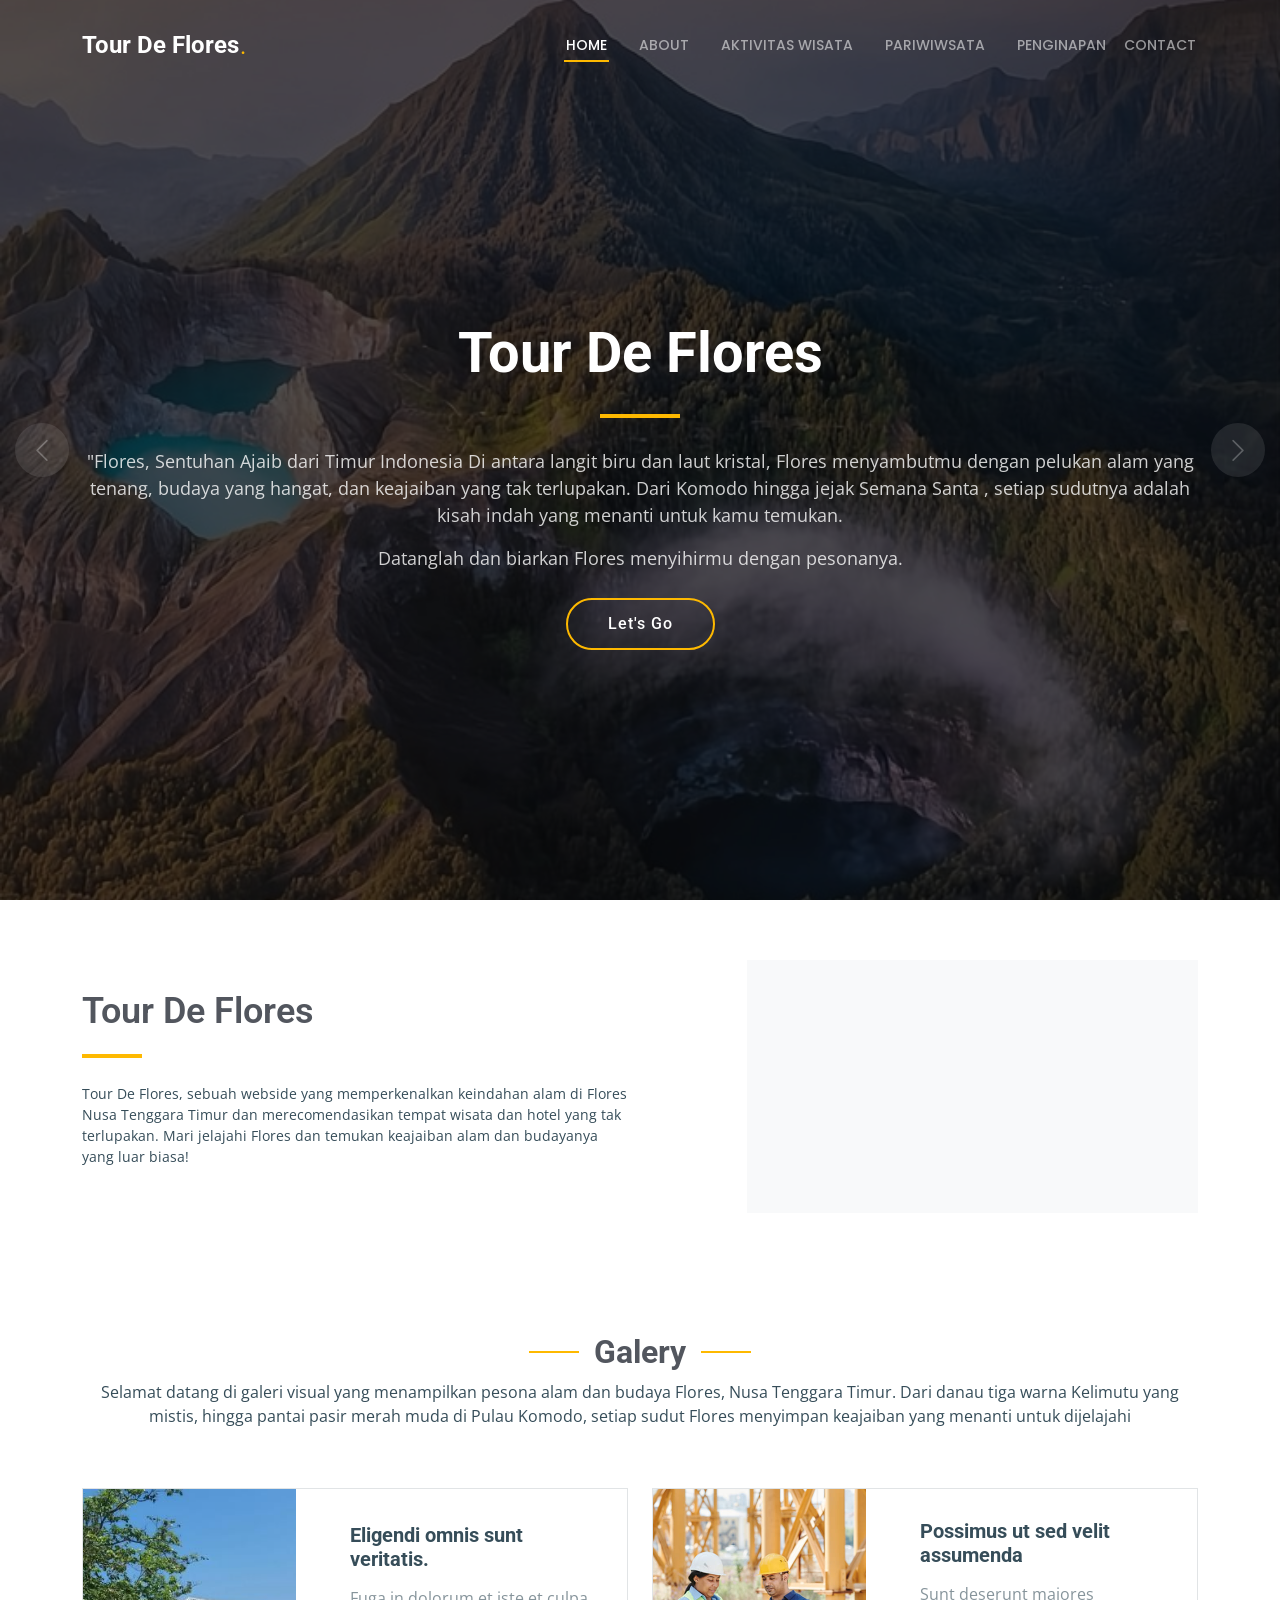
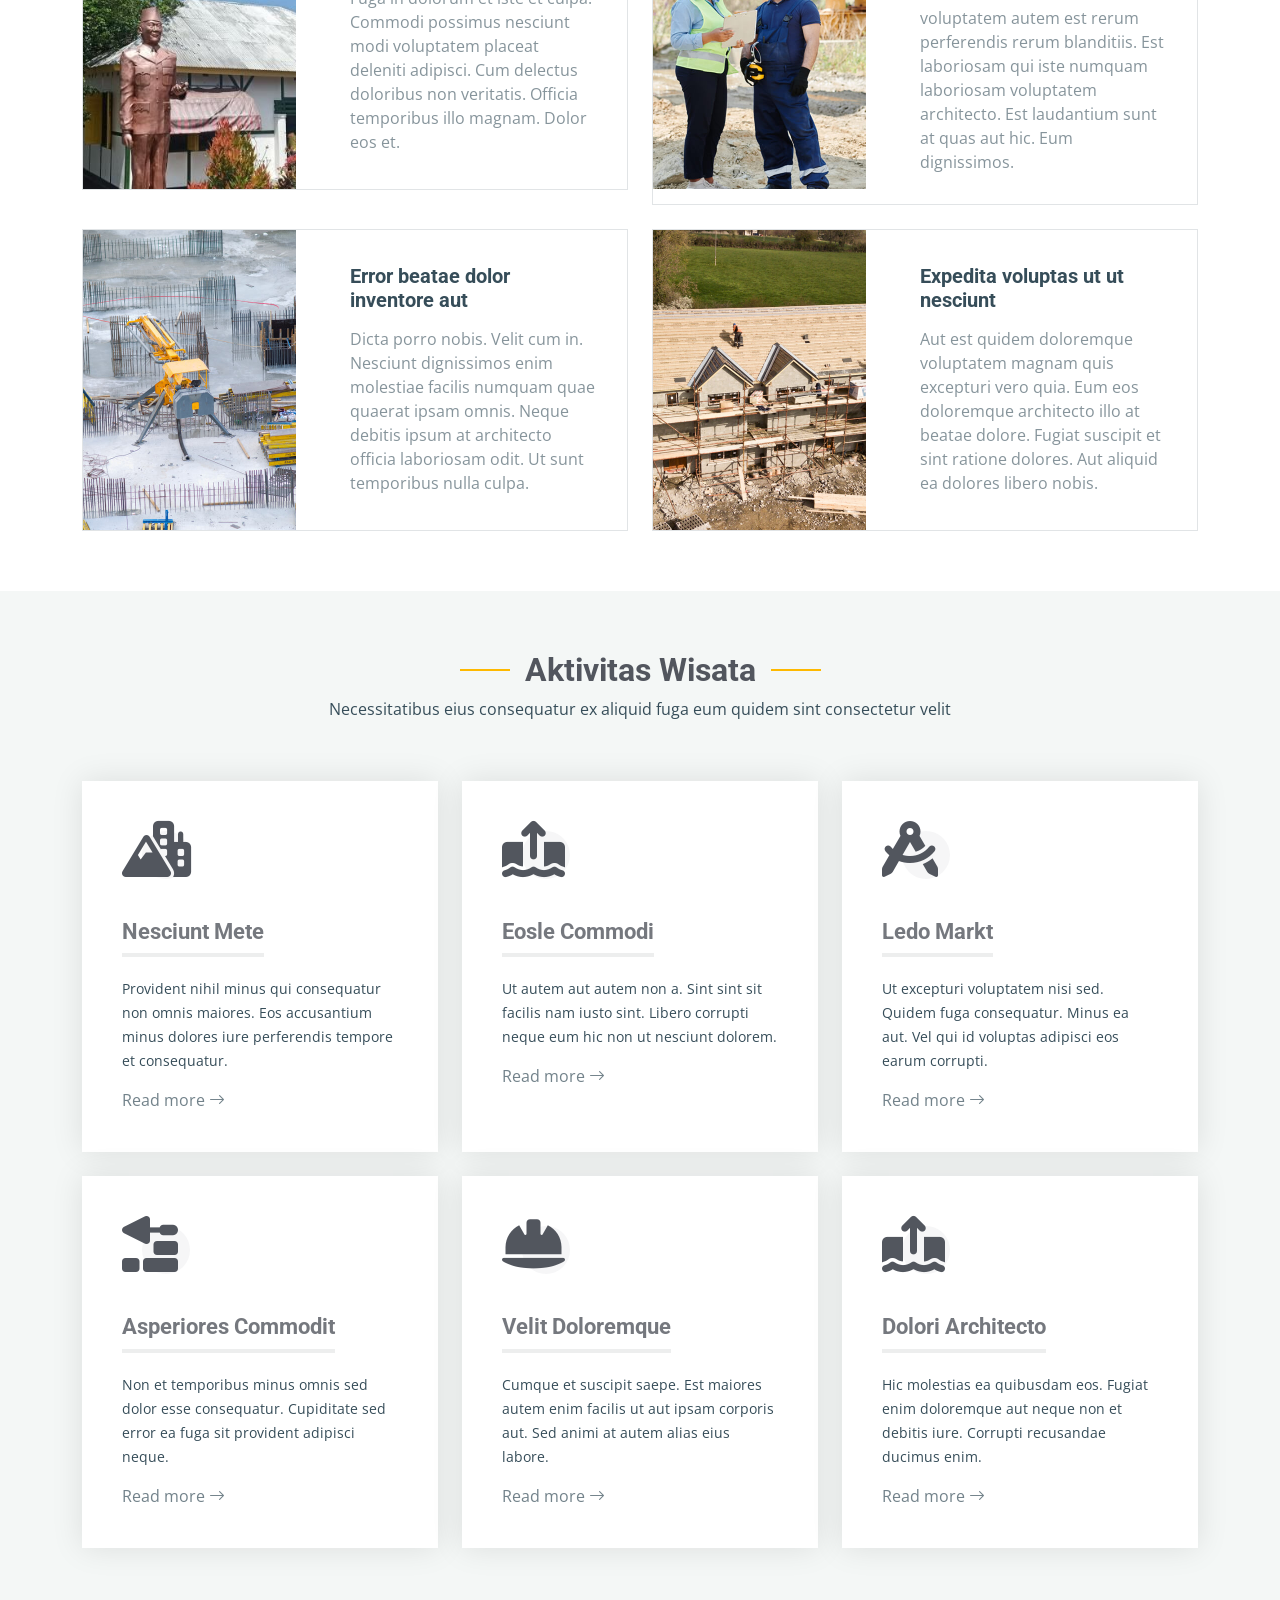
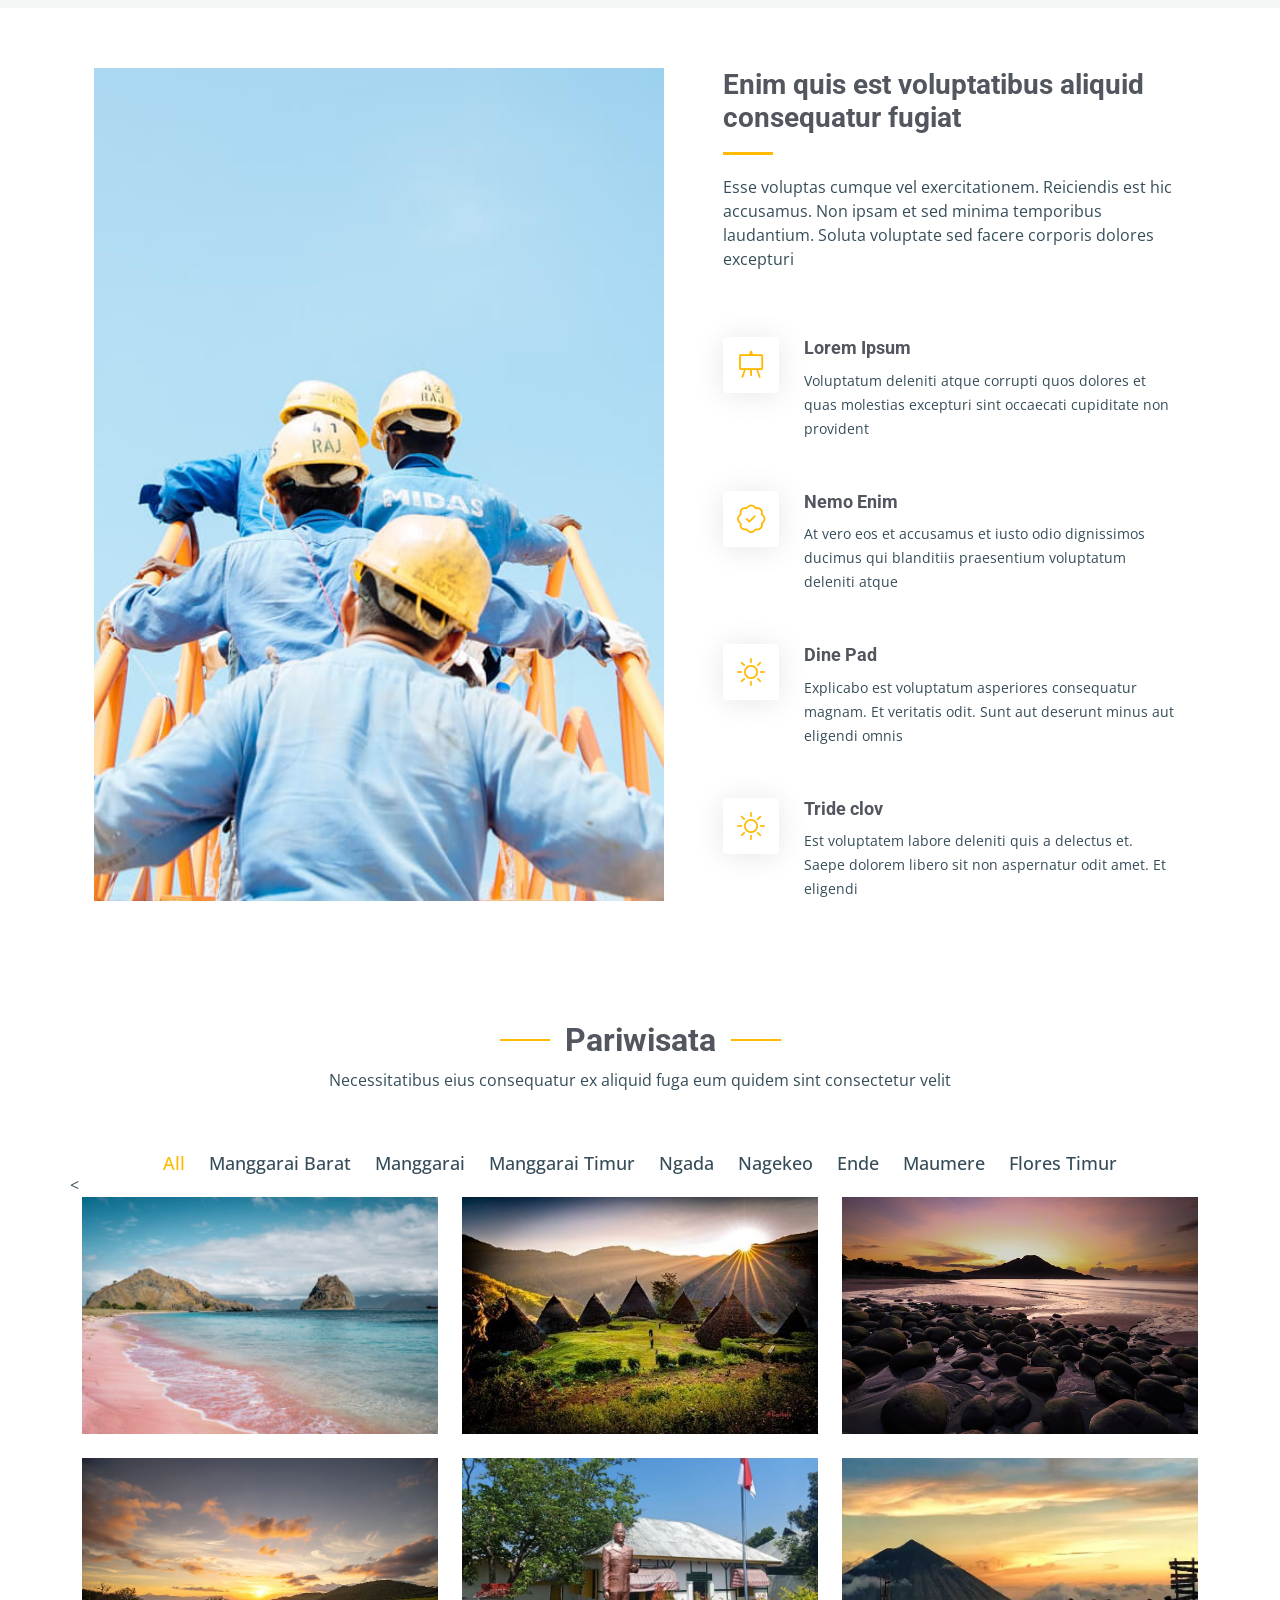
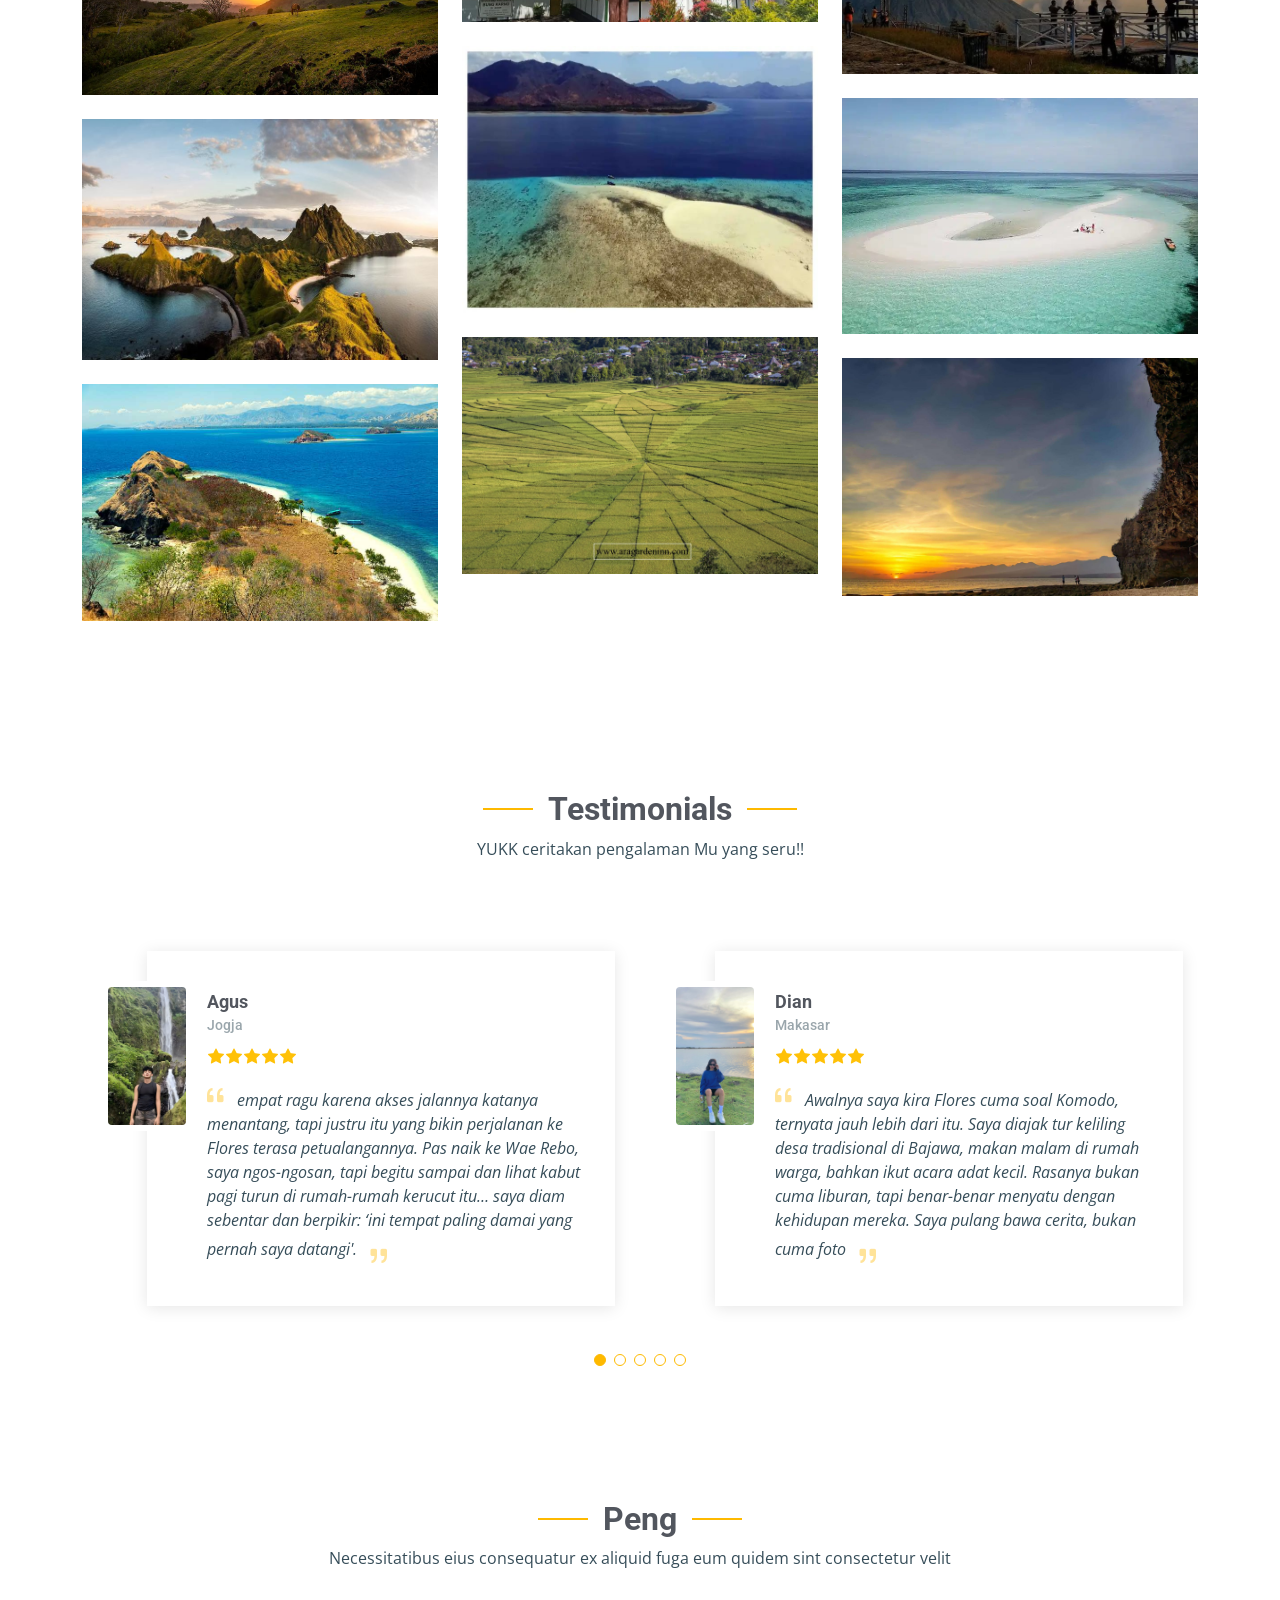
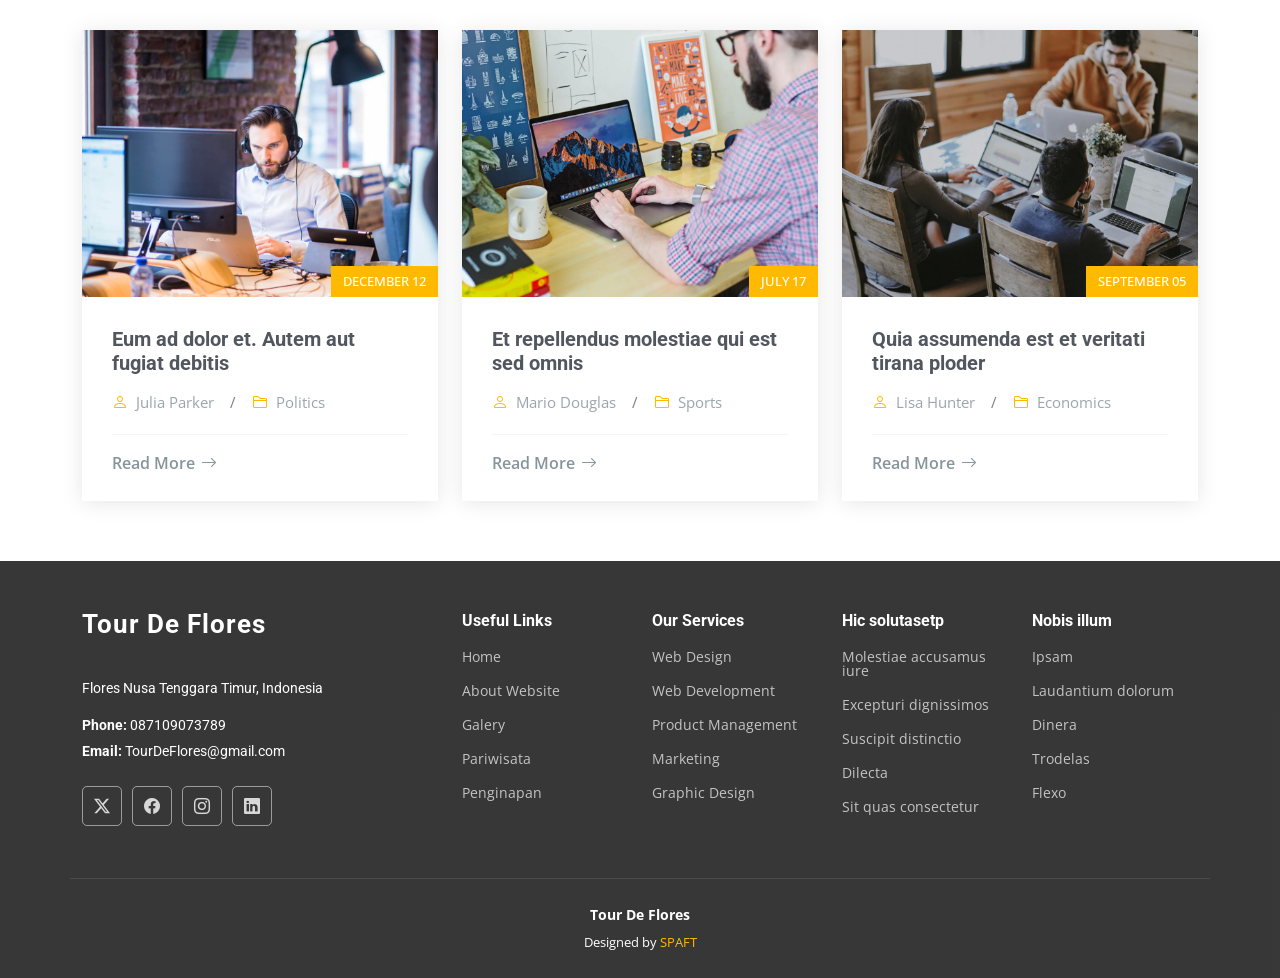
==== commit 3eac61a5: "23" ====
--- a/index.html
+++ b/index.html
@@ -52,15 +52,14 @@
   </head>
 
   <body class="index-page">
+
     <header id="header" class="header d-flex align-items-center fixed-top">
-      <div
-        class="container-fluid container-xl position-relative d-flex align-items-center justify-content-between"
-      >
+      <div class="container-fluid container-xl position-relative d-flex align-items-center justify-content-between">
+
         <a href="index.html" class="logo d-flex align-items-center">
           <!-- Uncomment the line below if you also wish to use an image logo -->
           <!-- <img src="assets/img/logo.png" alt=""> -->
-          <h1 class="sitename">Tour De Flores</h1>
-          <span>.</span>
+          <h1 class="sitename">Tour De Flores</h1> <span>.</span>
         </a>
 
         <nav id="navmenu" class="navmenu">
@@ -69,12 +68,12 @@
             <li><a href="about.html">About</a></li>
             <li><a href="projects.html">Aktivitas Wisata</a></li>
             <li><a href="services.html">Pariwiwsata</a></li>
-            <li><a href="blog.html">Penginapan</a></li>
-              <ul>
+            <li><a href="blog.html">Penginapan</a></li> <ul>
             <li><a href="contact.html">Contact</a></li>
-          </ul>
+           </ul>
           <i class="mobile-nav-toggle d-xl-none bi bi-list"></i>
         </nav>
+        
       </div>
     </header>
 
@@ -1427,7 +1426,7 @@
               <p class="mt-3">
                 <strong>Phone:</strong> <span>087109073789</span>
               </p>
-              <p><strong>Email:</strong> <span>Tour_De_Flores@gmail.com</span></p>
+              <p><strong>Email:</strong> <span>TourDeFlores@gmail.com</span></p>
             </div>
             <div class="social-links d-flex mt-4">
               <a href=""><i class="bi bi-twitter-x"></i></a>
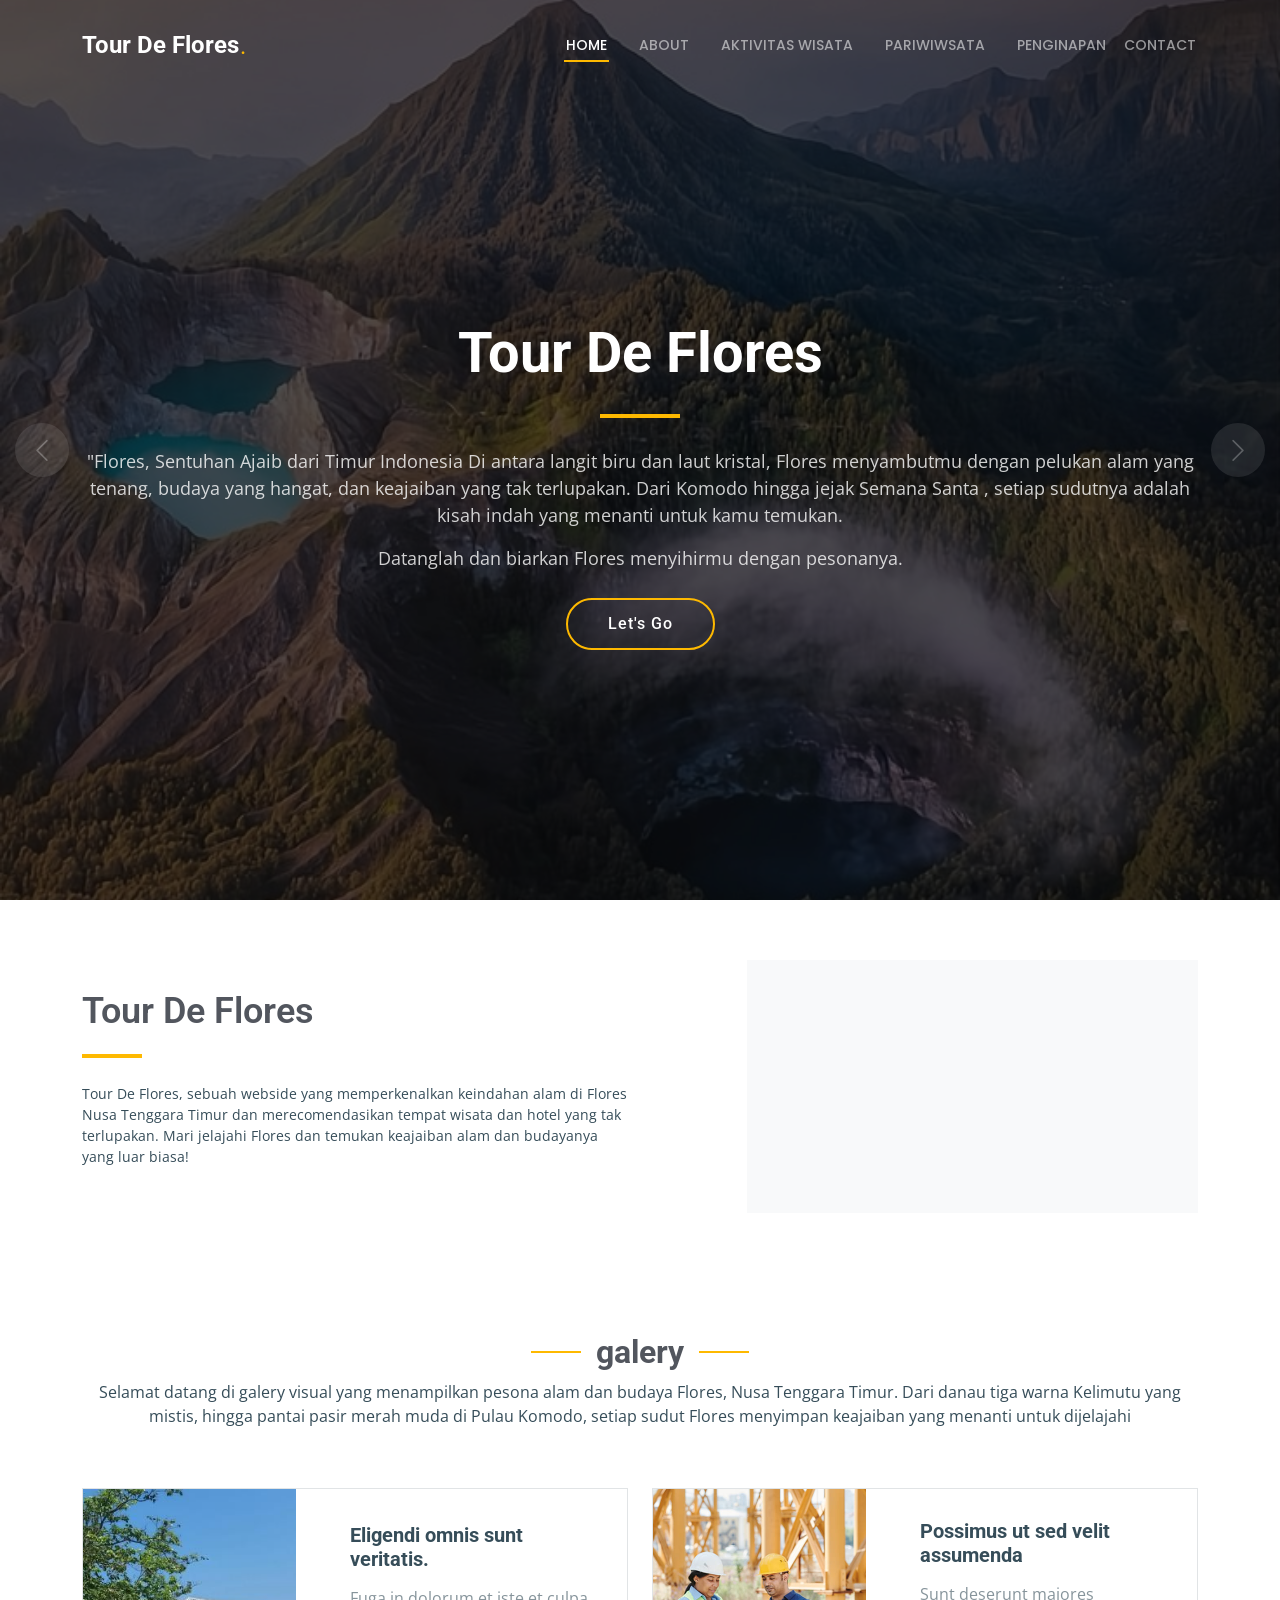
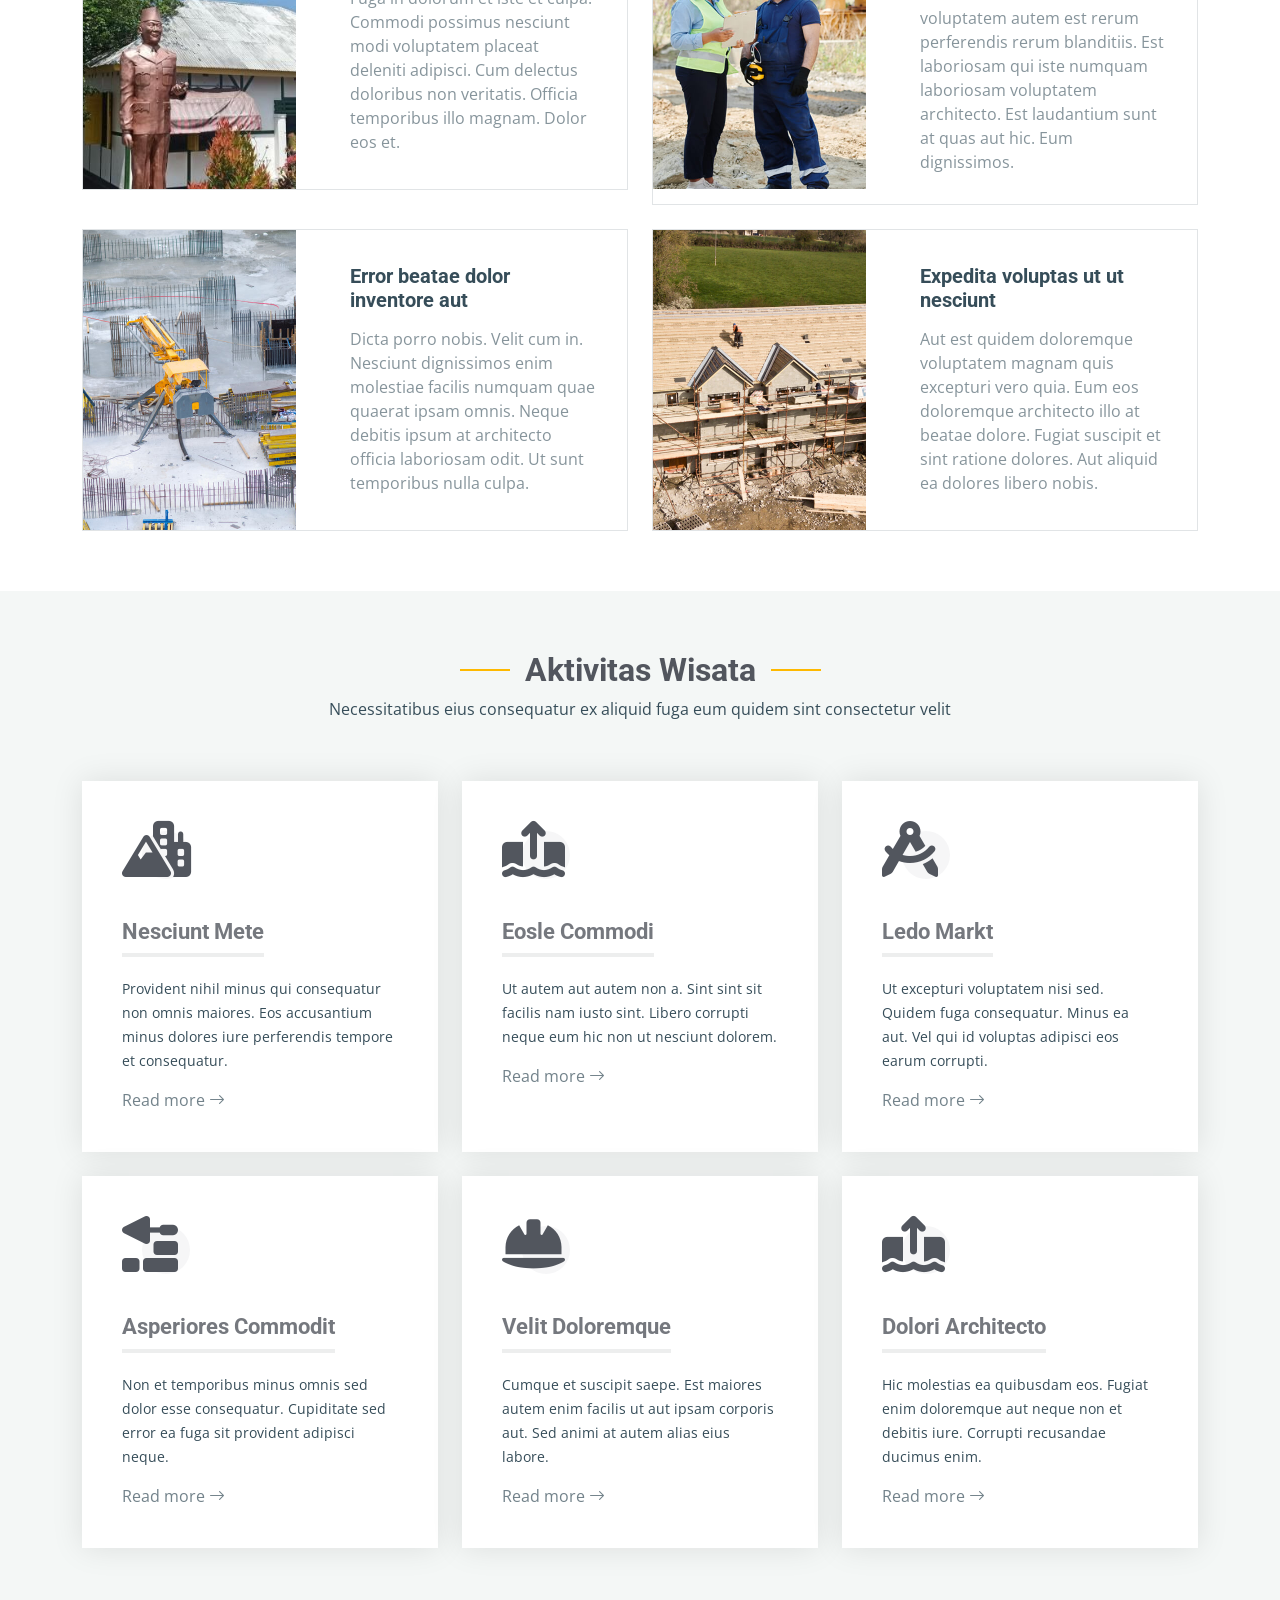
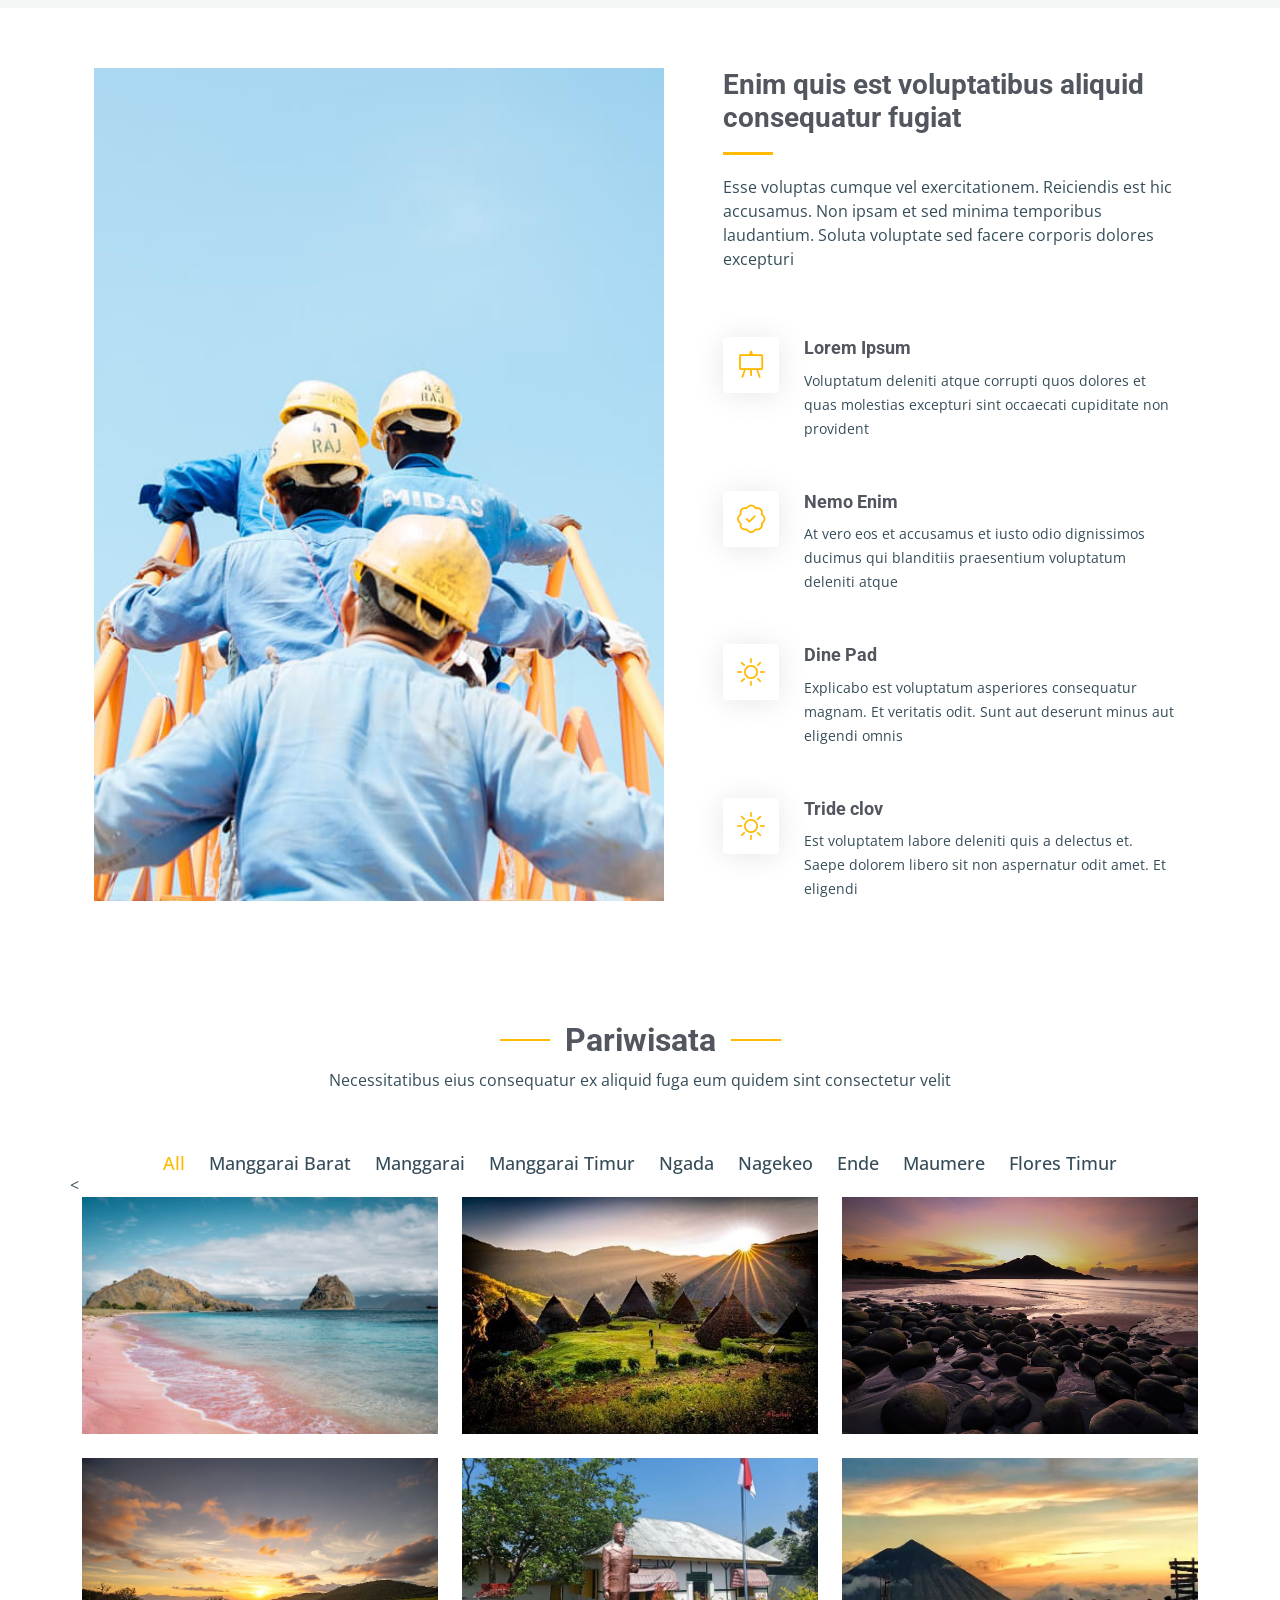
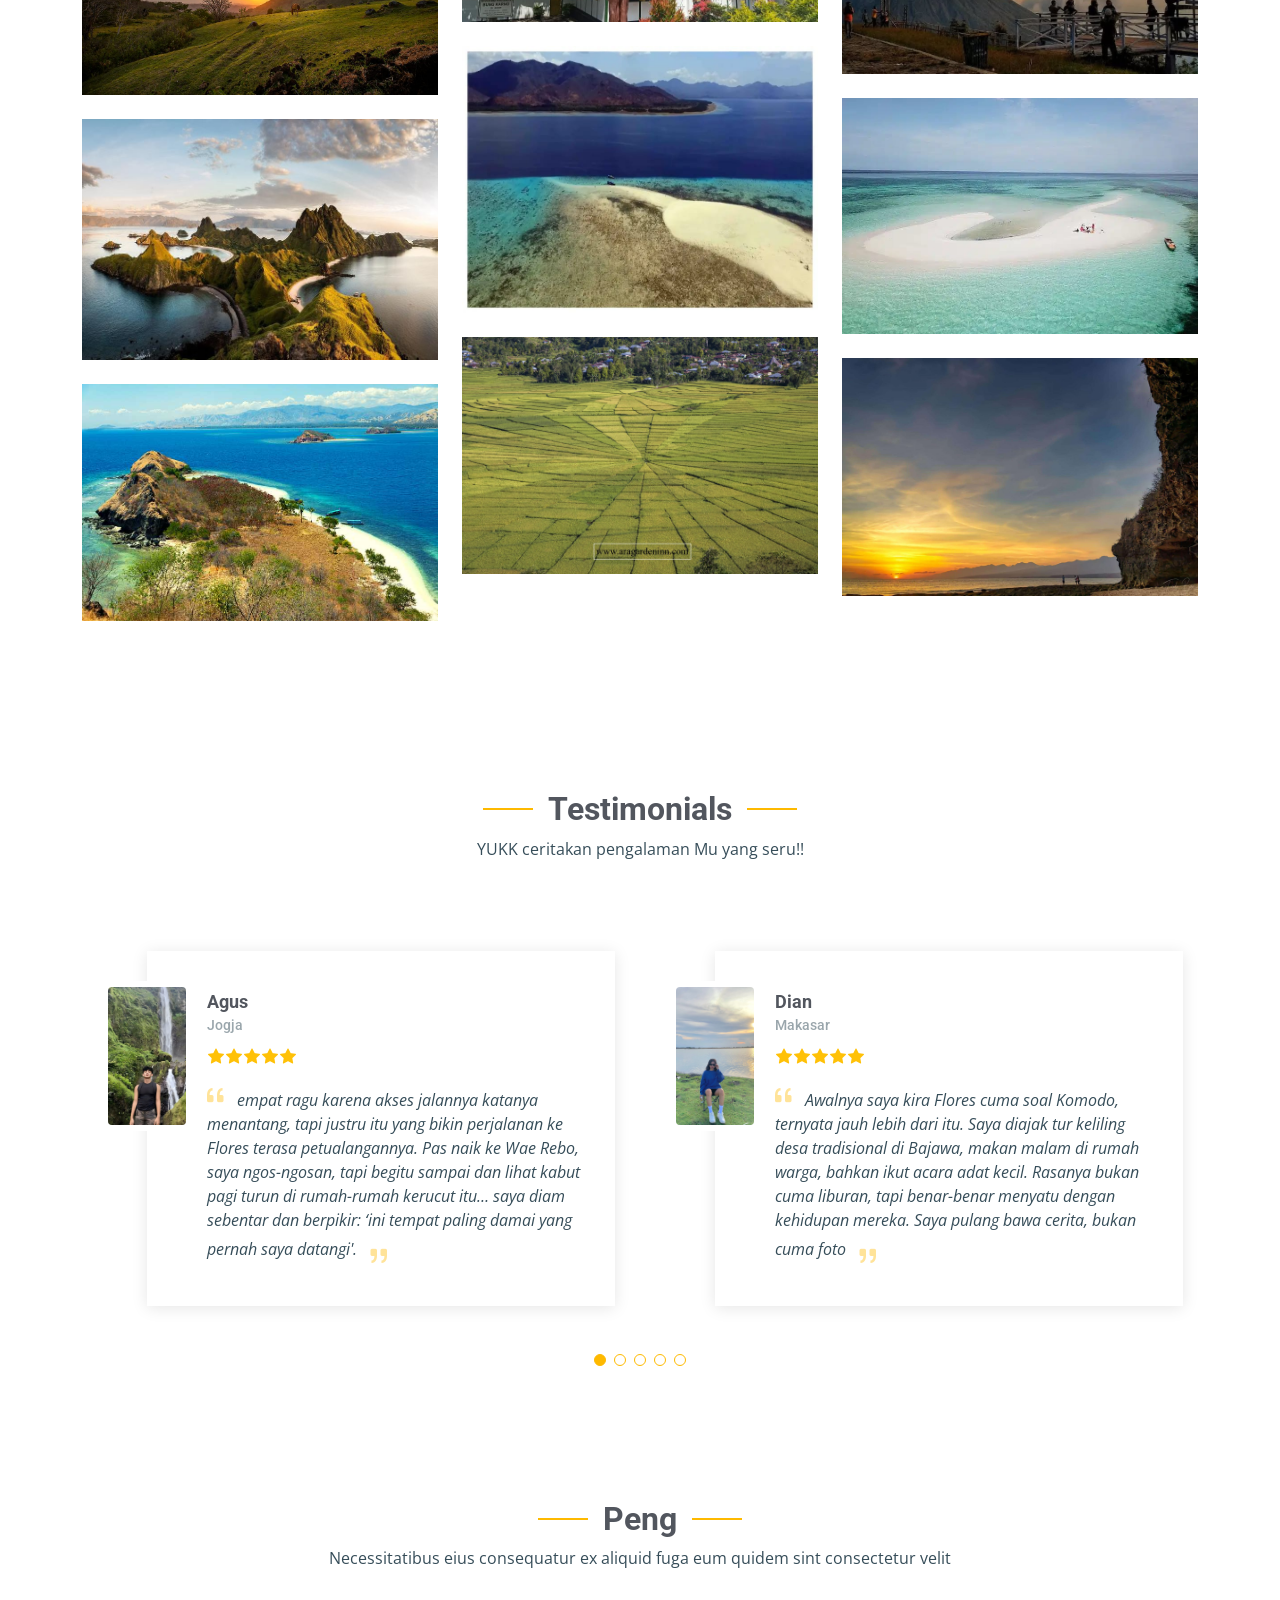
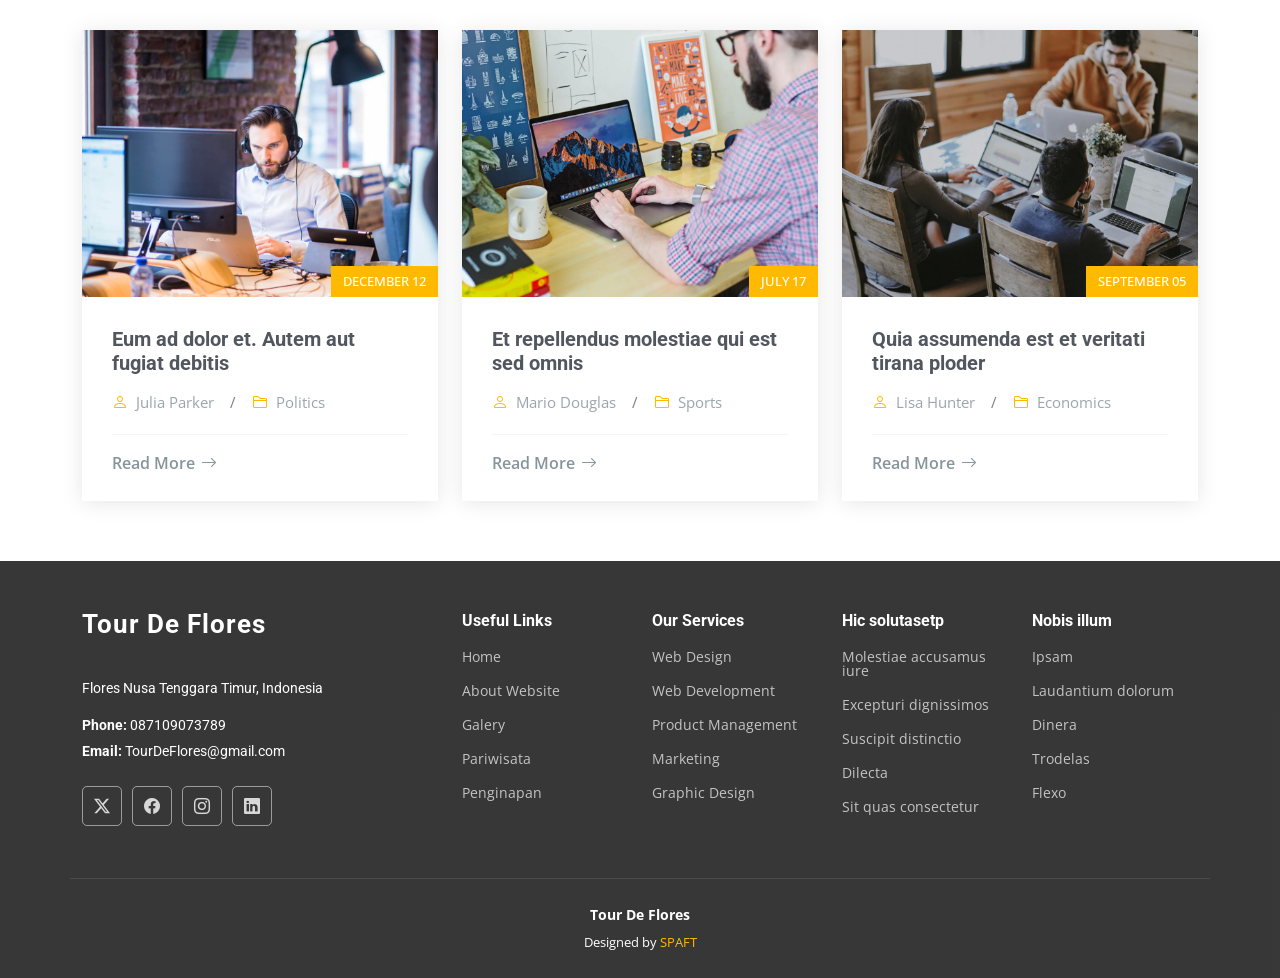
==== commit aa4b2d96: "H-1" ====
--- a/index.html
+++ b/index.html
@@ -205,9 +205,9 @@
       <section id="constructions" class="constructions section">
         <!-- Section Title -->
         <div class="container section-title" data-aos="fade-up">
-          <h2>Galery</h2>
+          <h2>galery</h2>
           <p>
-            Selamat datang di galeri visual yang menampilkan pesona alam dan budaya Flores, Nusa Tenggara Timur. Dari danau tiga warna Kelimutu yang mistis, hingga pantai pasir merah muda di Pulau Komodo, setiap sudut Flores menyimpan keajaiban yang menanti untuk dijelajahi
+            Selamat datang di galery visual yang menampilkan pesona alam dan budaya Flores, Nusa Tenggara Timur. Dari danau tiga warna Kelimutu yang mistis, hingga pantai pasir merah muda di Pulau Komodo, setiap sudut Flores menyimpan keajaiban yang menanti untuk dijelajahi
           </p>
         </div>
         <!-- End Section Title -->
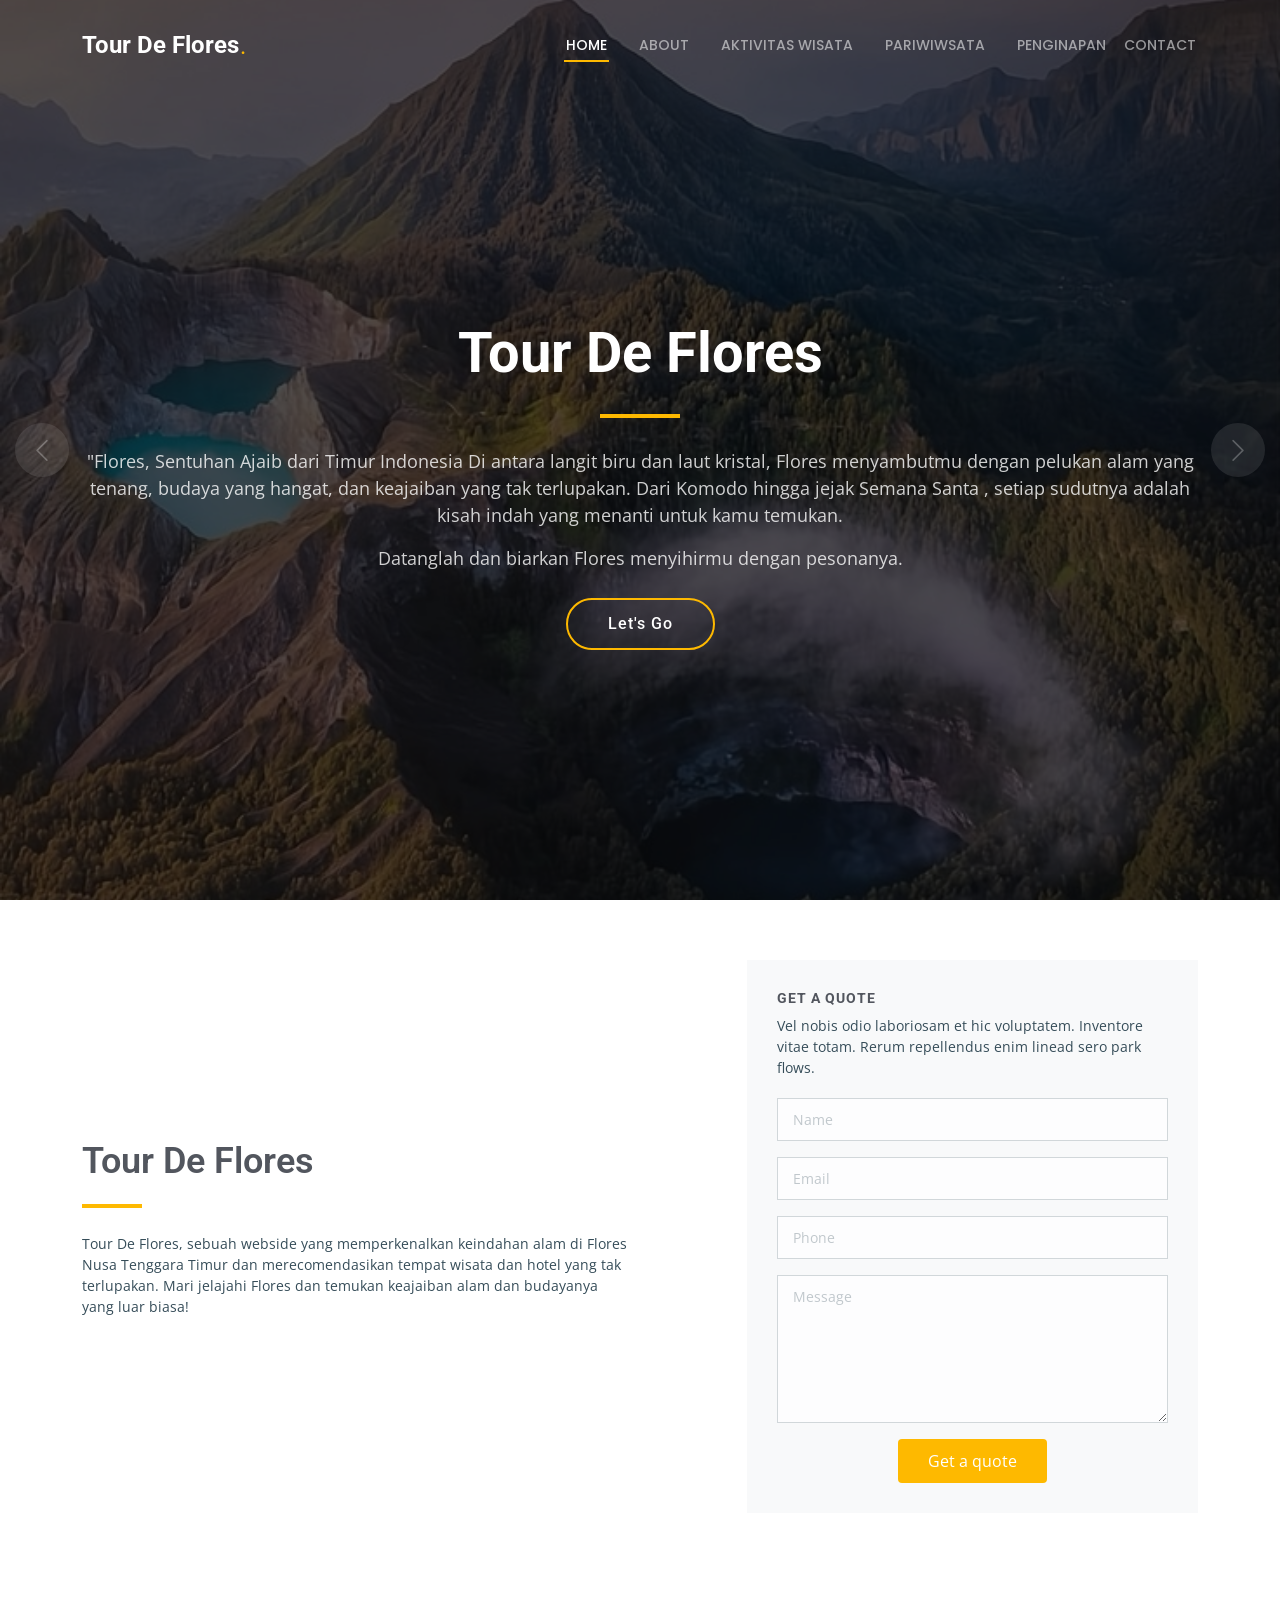
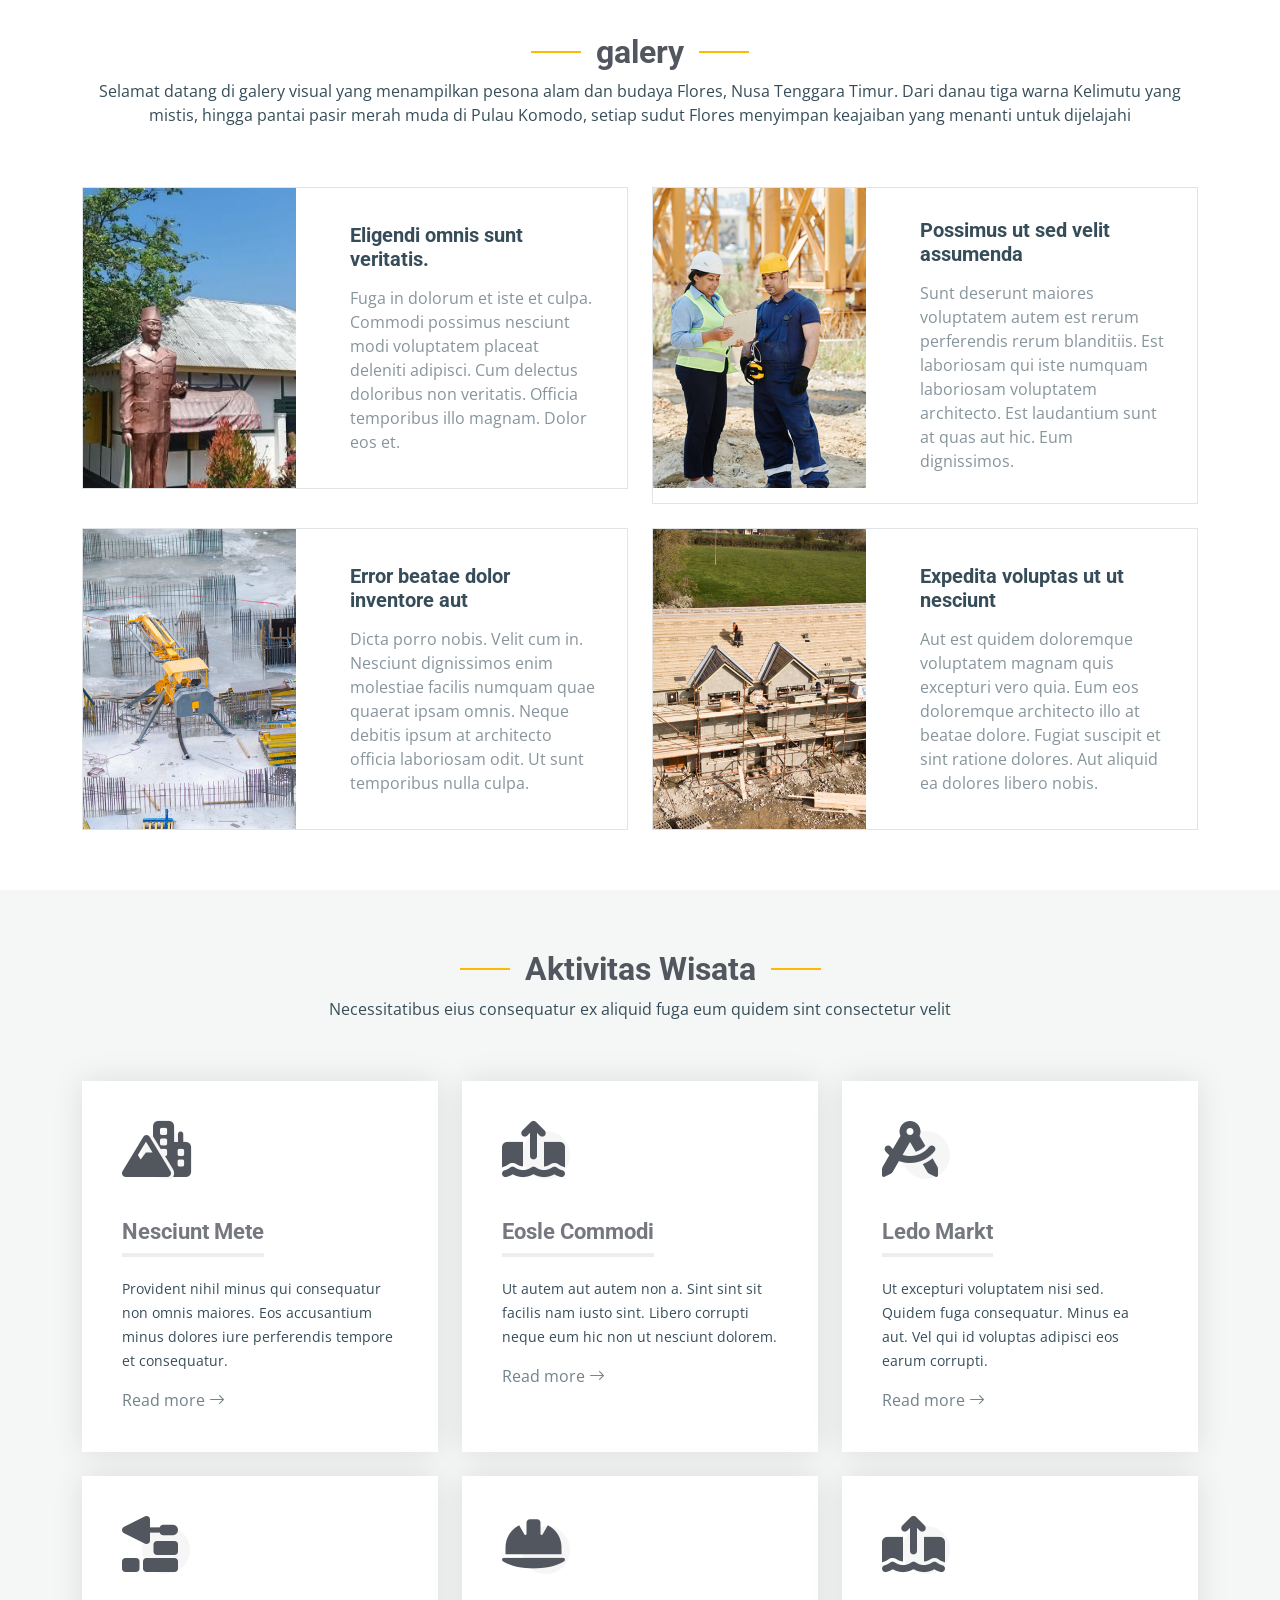
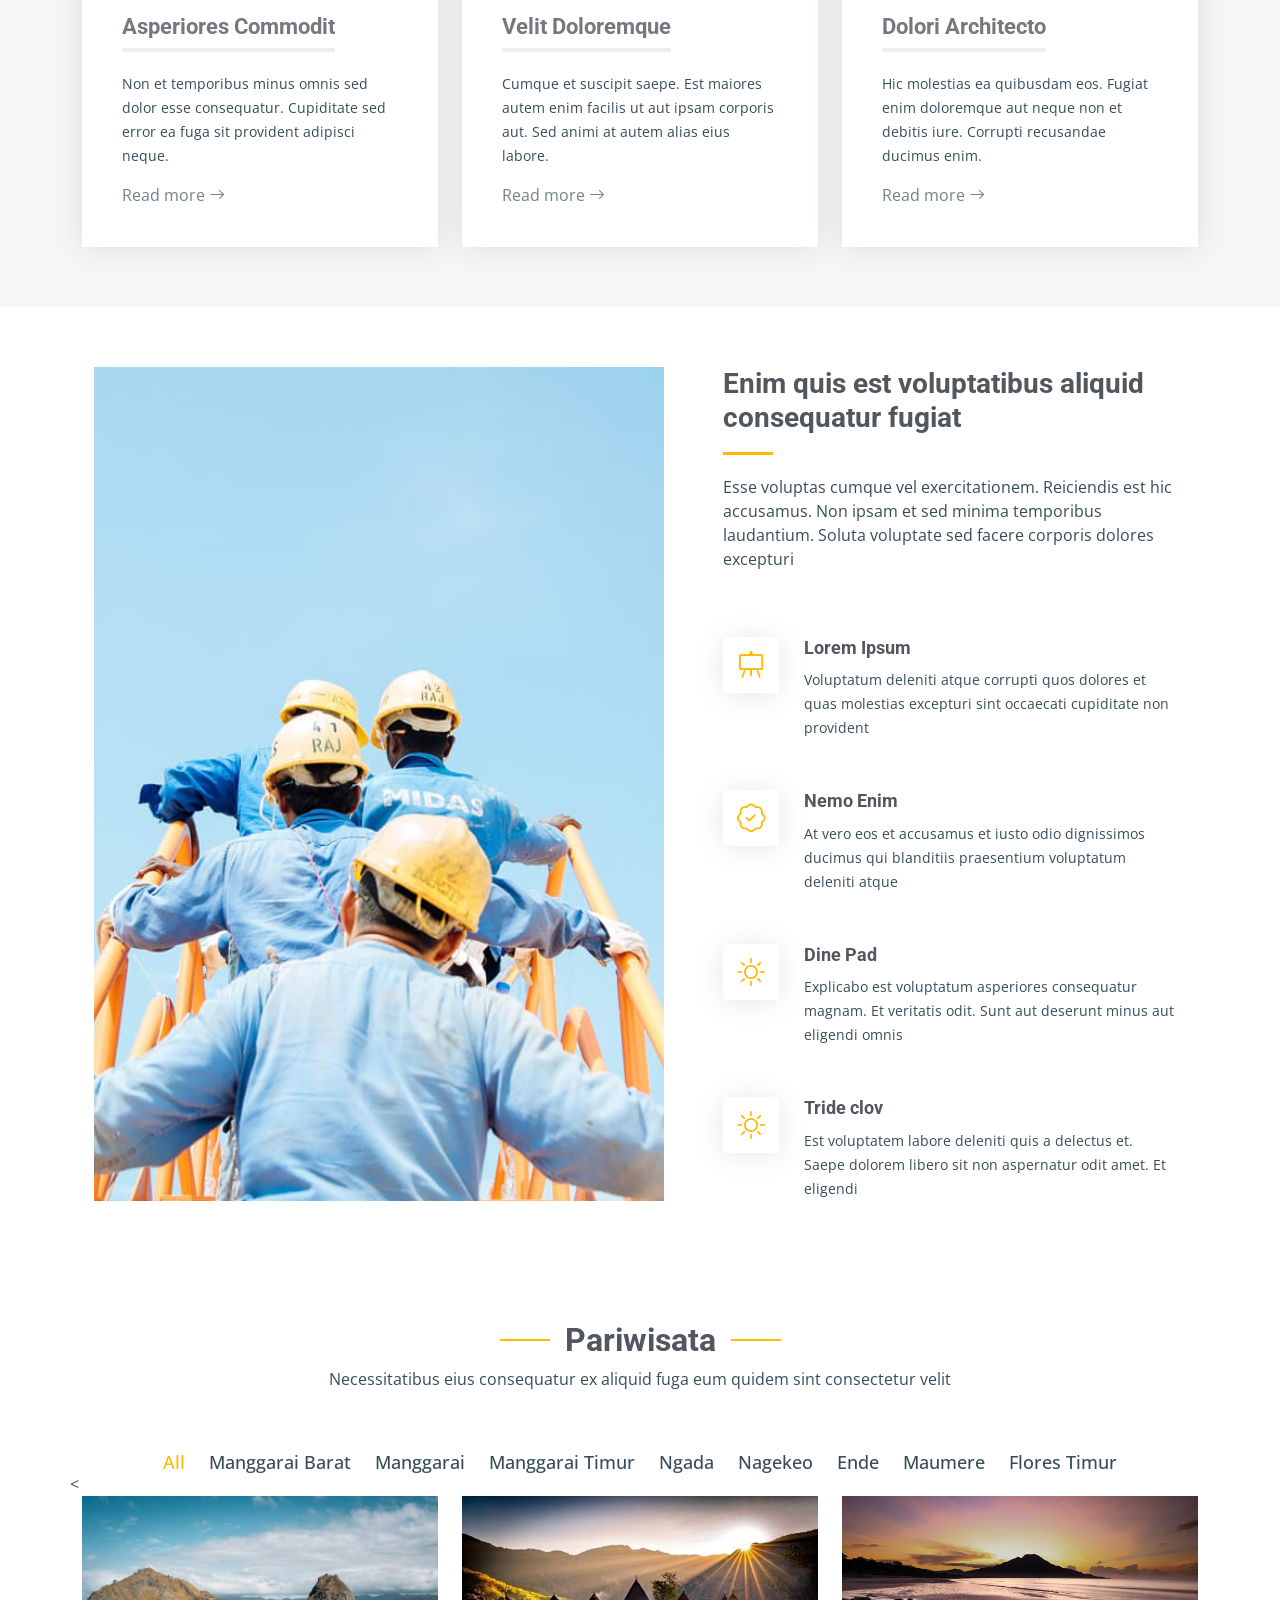
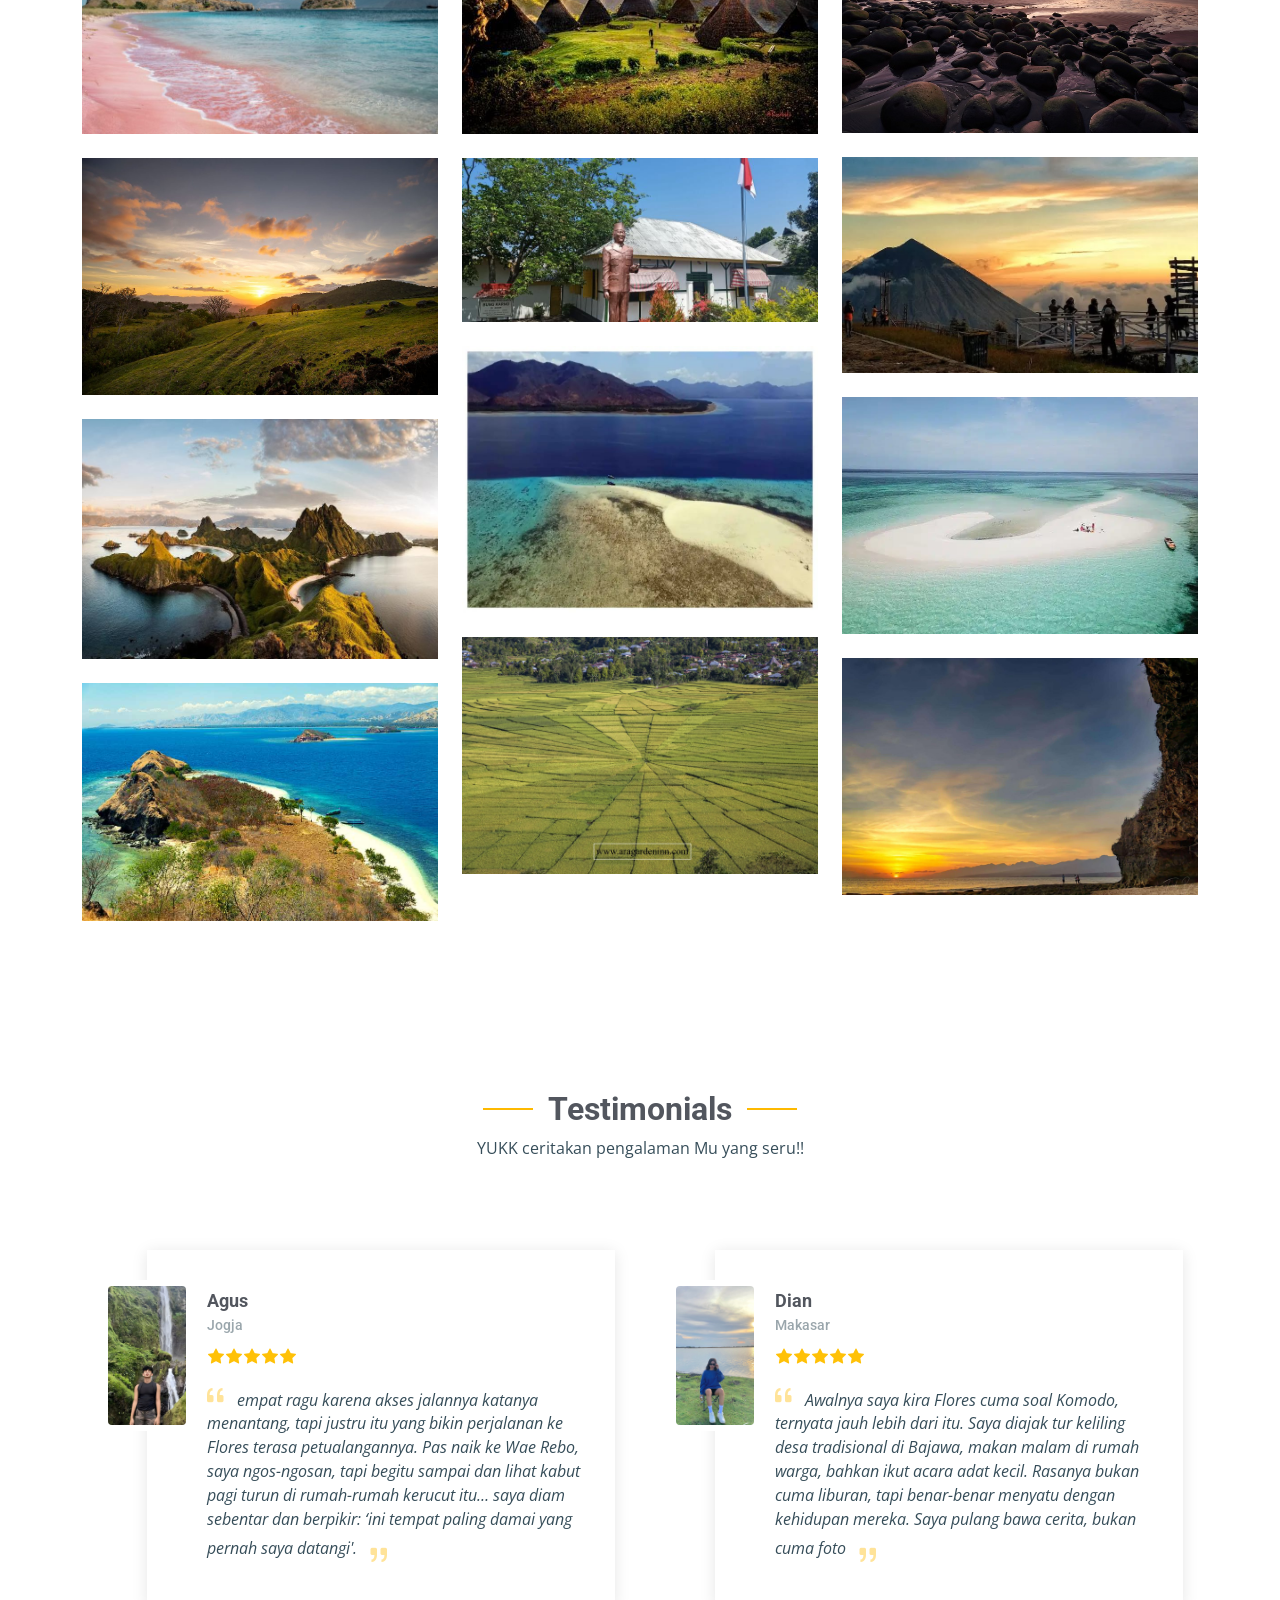
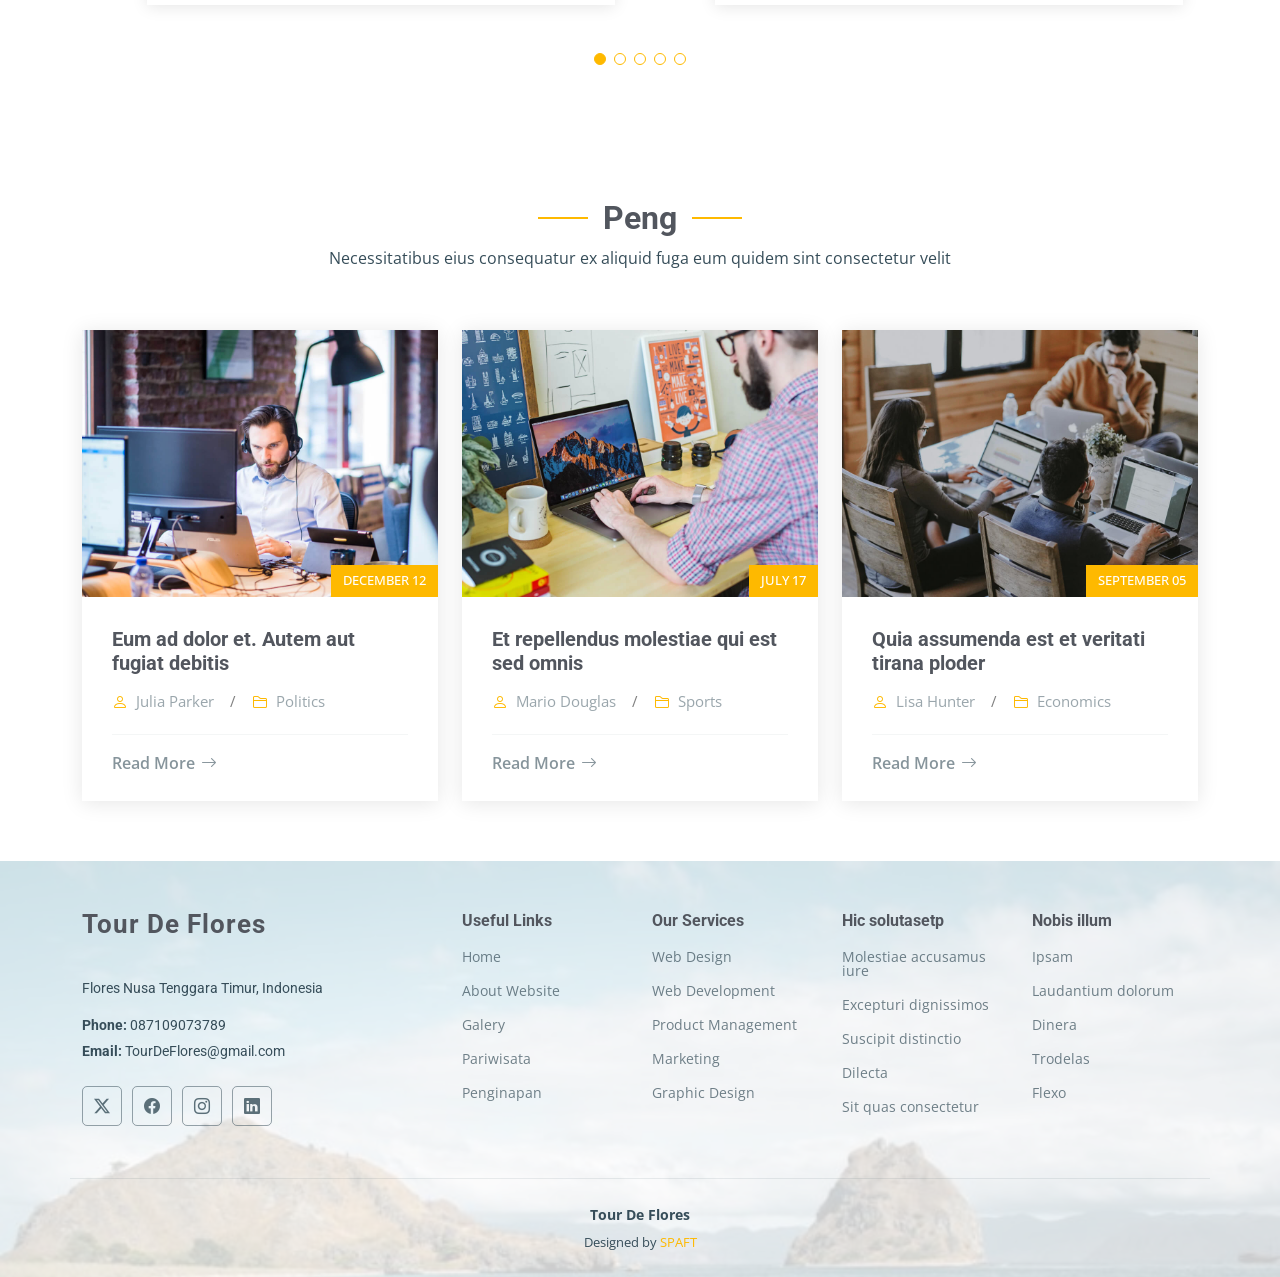
==== commit 074bf402: "da" ====
--- a/index.html
+++ b/index.html
@@ -190,17 +190,44 @@
             </div>
 
             <div class="col-lg-5" data-aos="zoom-out" data-aos-delay="200">
-              <form
-                action="forms/quote.php"
-                method="post"
-                class="php-email-form"
-              >
-
-          </div>
+            <form action="forms/quote.php" method="post" class="php-email-form">
+              <h3>Get a quote</h3>
+              <p>Vel nobis odio laboriosam et hic voluptatem. Inventore vitae totam. Rerum repellendus enim linead sero park flows.</p>
+              <div class="row gy-3">
+
+                <div class="col-12">
+                  <input type="text" name="name" class="form-control" placeholder="Name" required="">
+                </div>
+
+                <div class="col-12 ">
+                  <input type="email" class="form-control" name="email" placeholder="Email" required="">
+                </div>
+
+                <div class="col-12">
+                  <input type="text" class="form-control" name="phone" placeholder="Phone" required="">
+                </div>
+
+                <div class="col-12">
+                  <textarea class="form-control" name="message" rows="6" placeholder="Message" required=""></textarea>
+                </div>
+
+                <div class="col-12 text-center">
+                  <div class="loading">Loading</div>
+                  <div class="error-message"></div>
+                  <div class="sent-message">Your quote request has been sent successfully. Thank you!</div>
+
+                  <button type="submit">Get a quote</button>
+                </div>
+
+              </div>
+            </form>
+          </div><!-- End Quote Form -->
+
         </div>
-      </section>
-      <!-- /Get Started Section -->
-
+
+      </div>
+
+    </section><!-- /Get Started Section -->
       <!-- Constructions Section -->
       <section id="constructions" class="constructions section">
         <!-- Section Title -->
@@ -1414,7 +1441,7 @@
       <!-- /Recent Blog Posts Section -->
     </main>
 
-    <footer id="footer" class="footer dark-background">
+    <footer id="footer" class="footer white-background">
       <div class="container footer-top">
         <div class="row gy-4">
           <div class="col-lg-4 col-md-6 footer-about">
--- a/assets/css/main.css
+++ b/assets/css/main.css
@@ -454,7 +454,7 @@
 .footer {
   color: var(--default-color);
   background-color: var(--background-color);
-  background: url("../img/footer-bg.jpg") top center no-repeat;
+  background: url("../img/pinkbeach-bg.jpg") top center no-repeat;
   background-size: cover;
   font-size: 14px;
   position: relative;
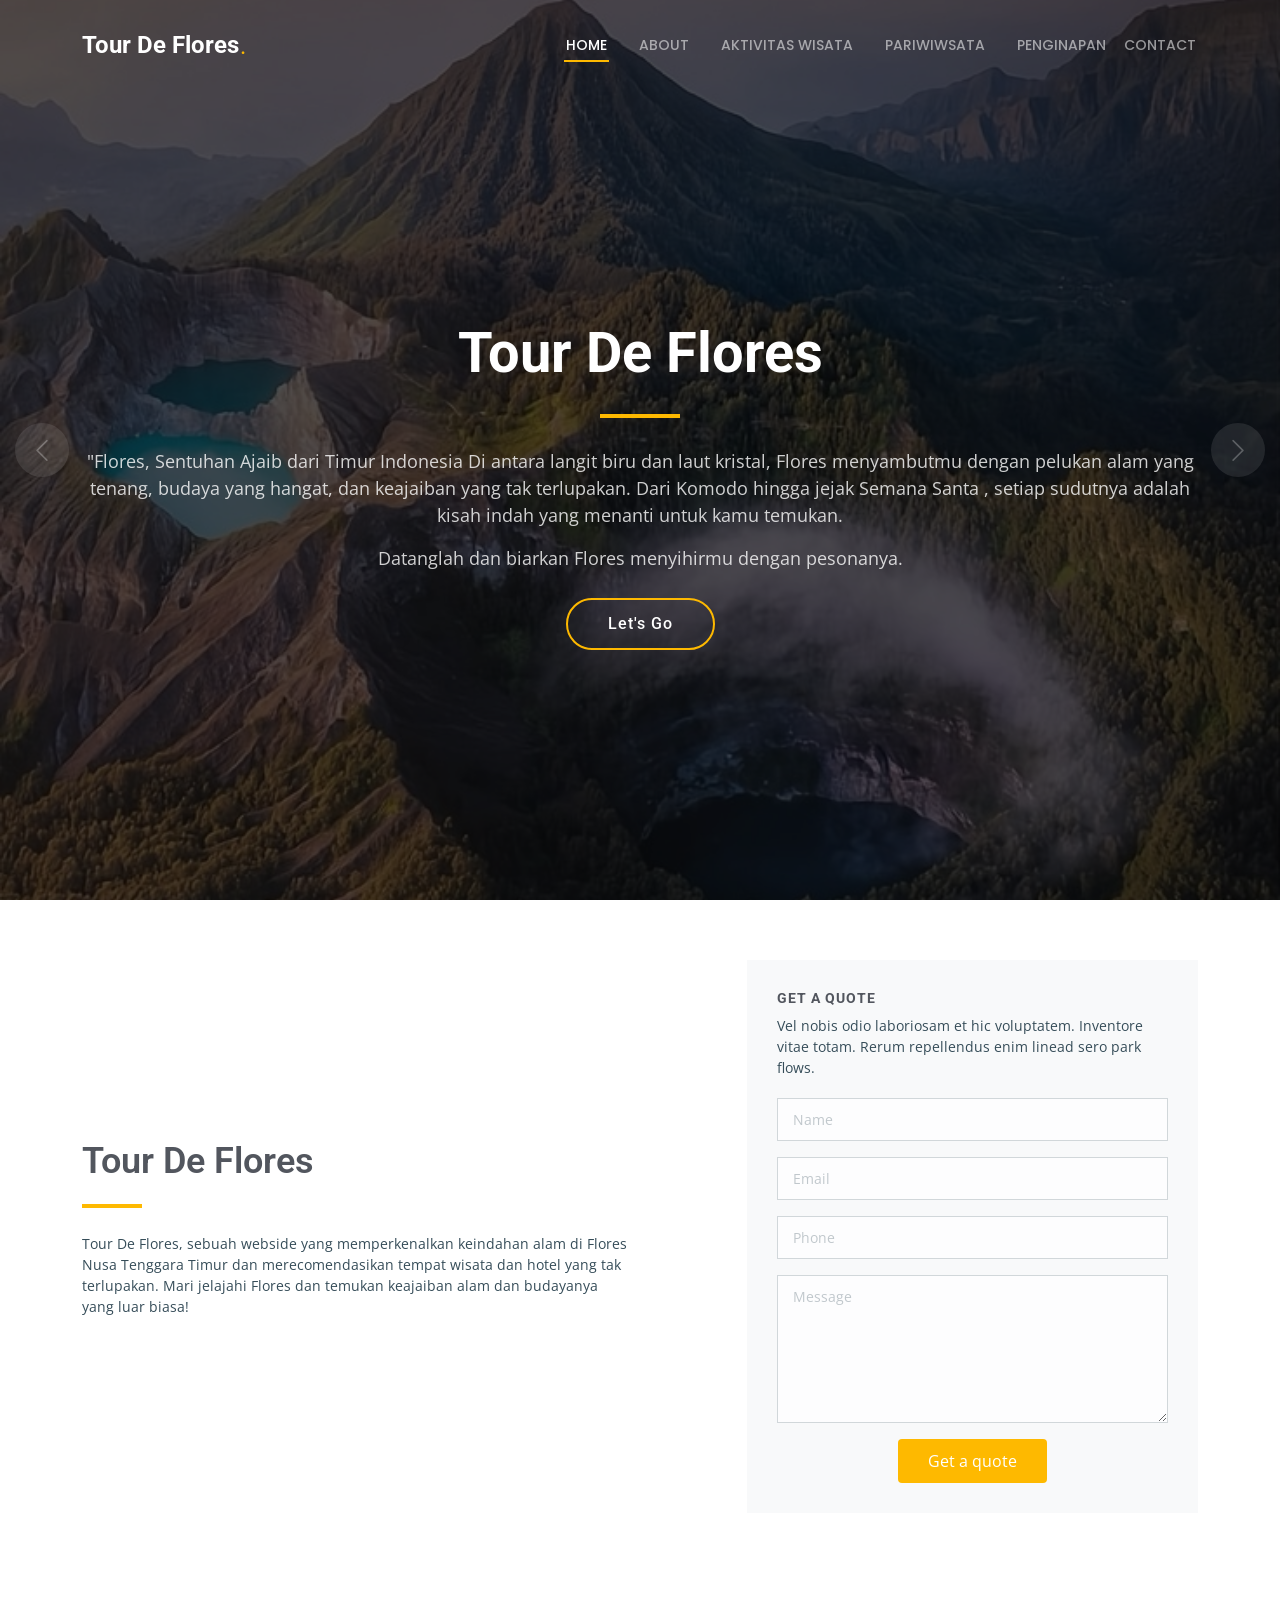
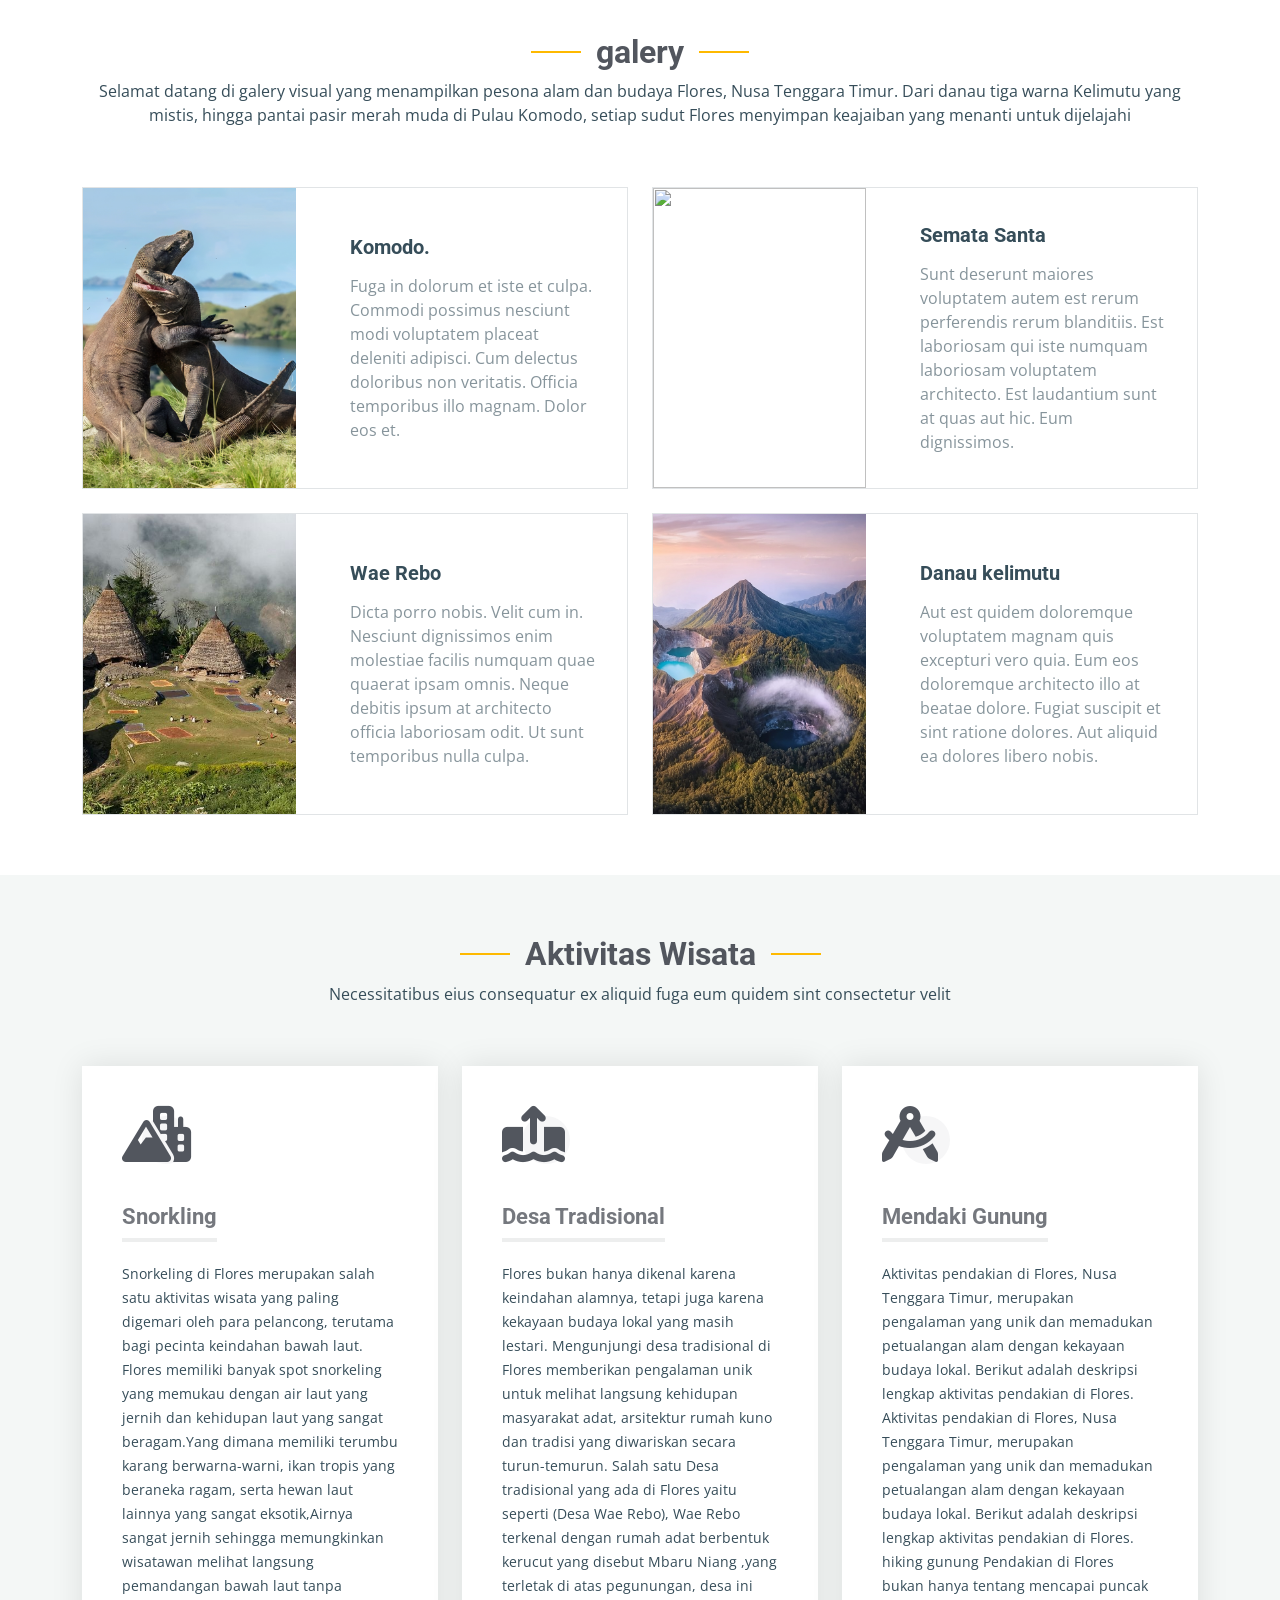
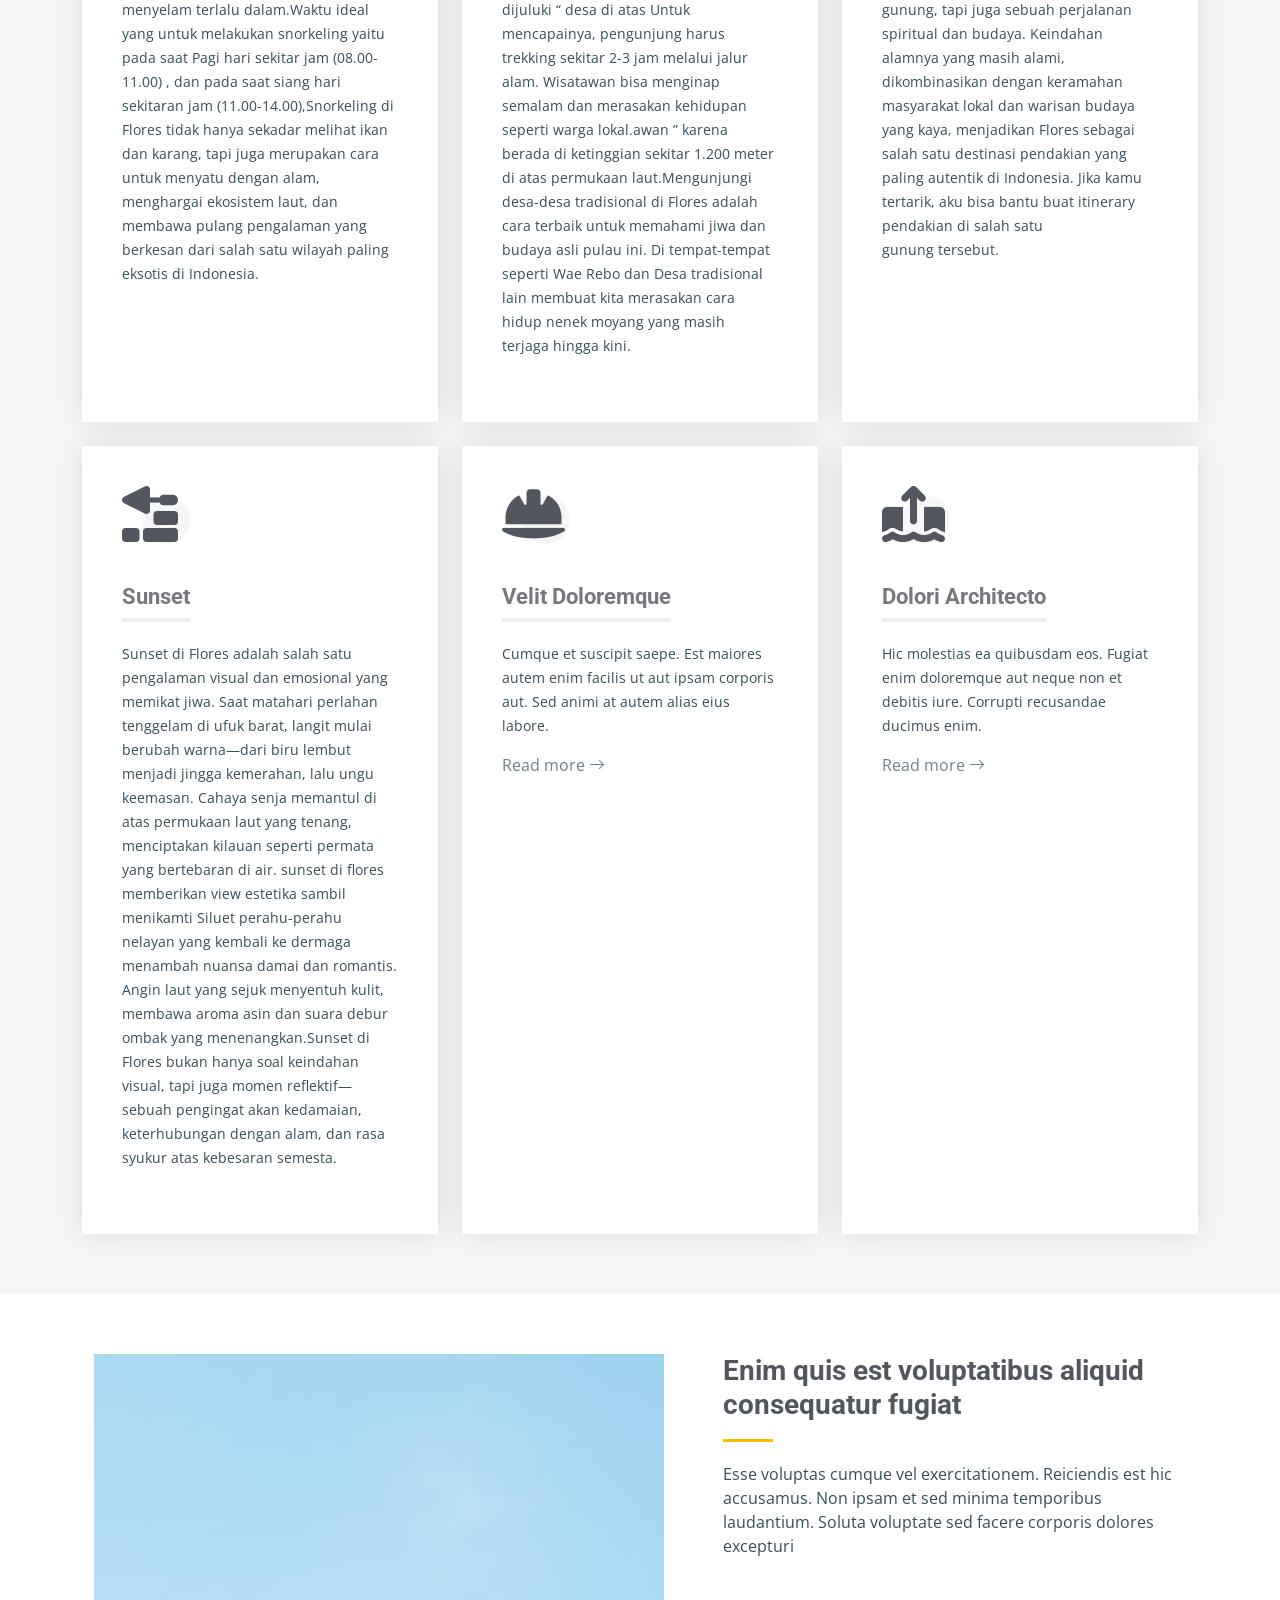
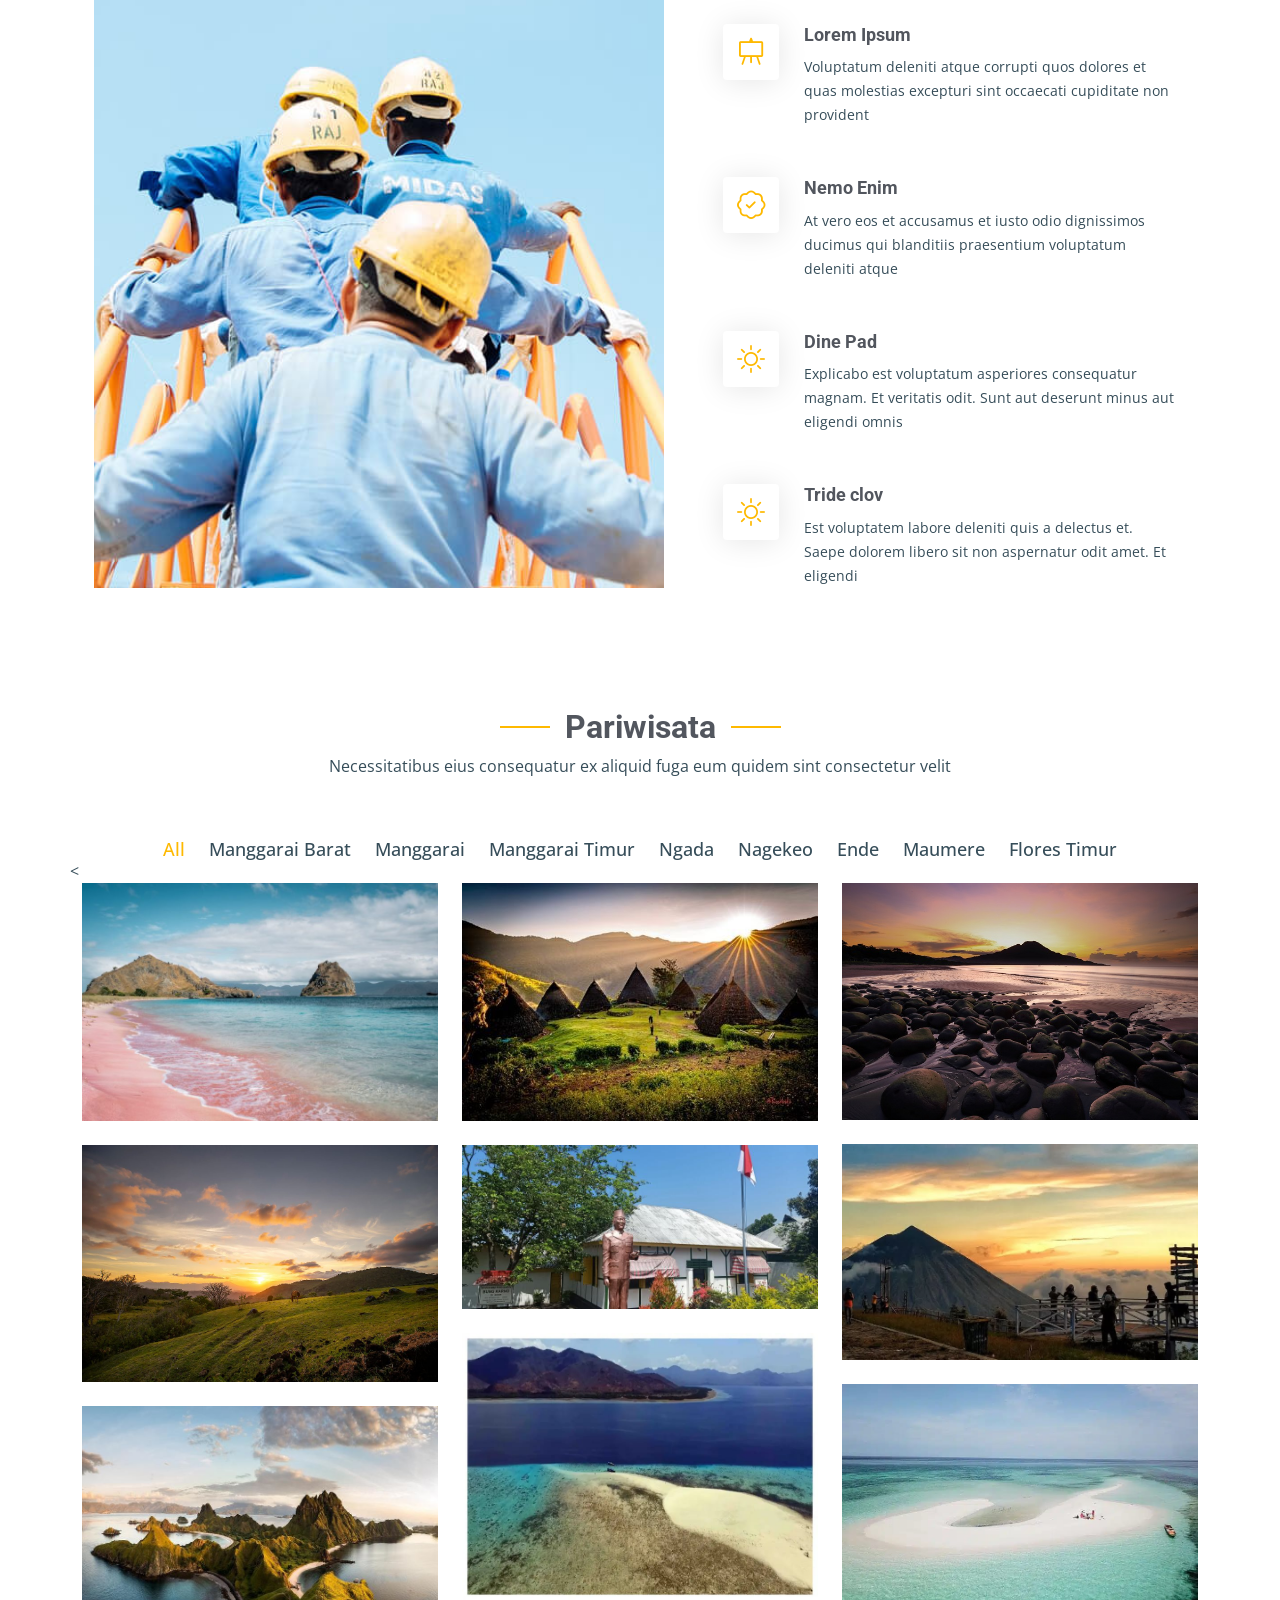
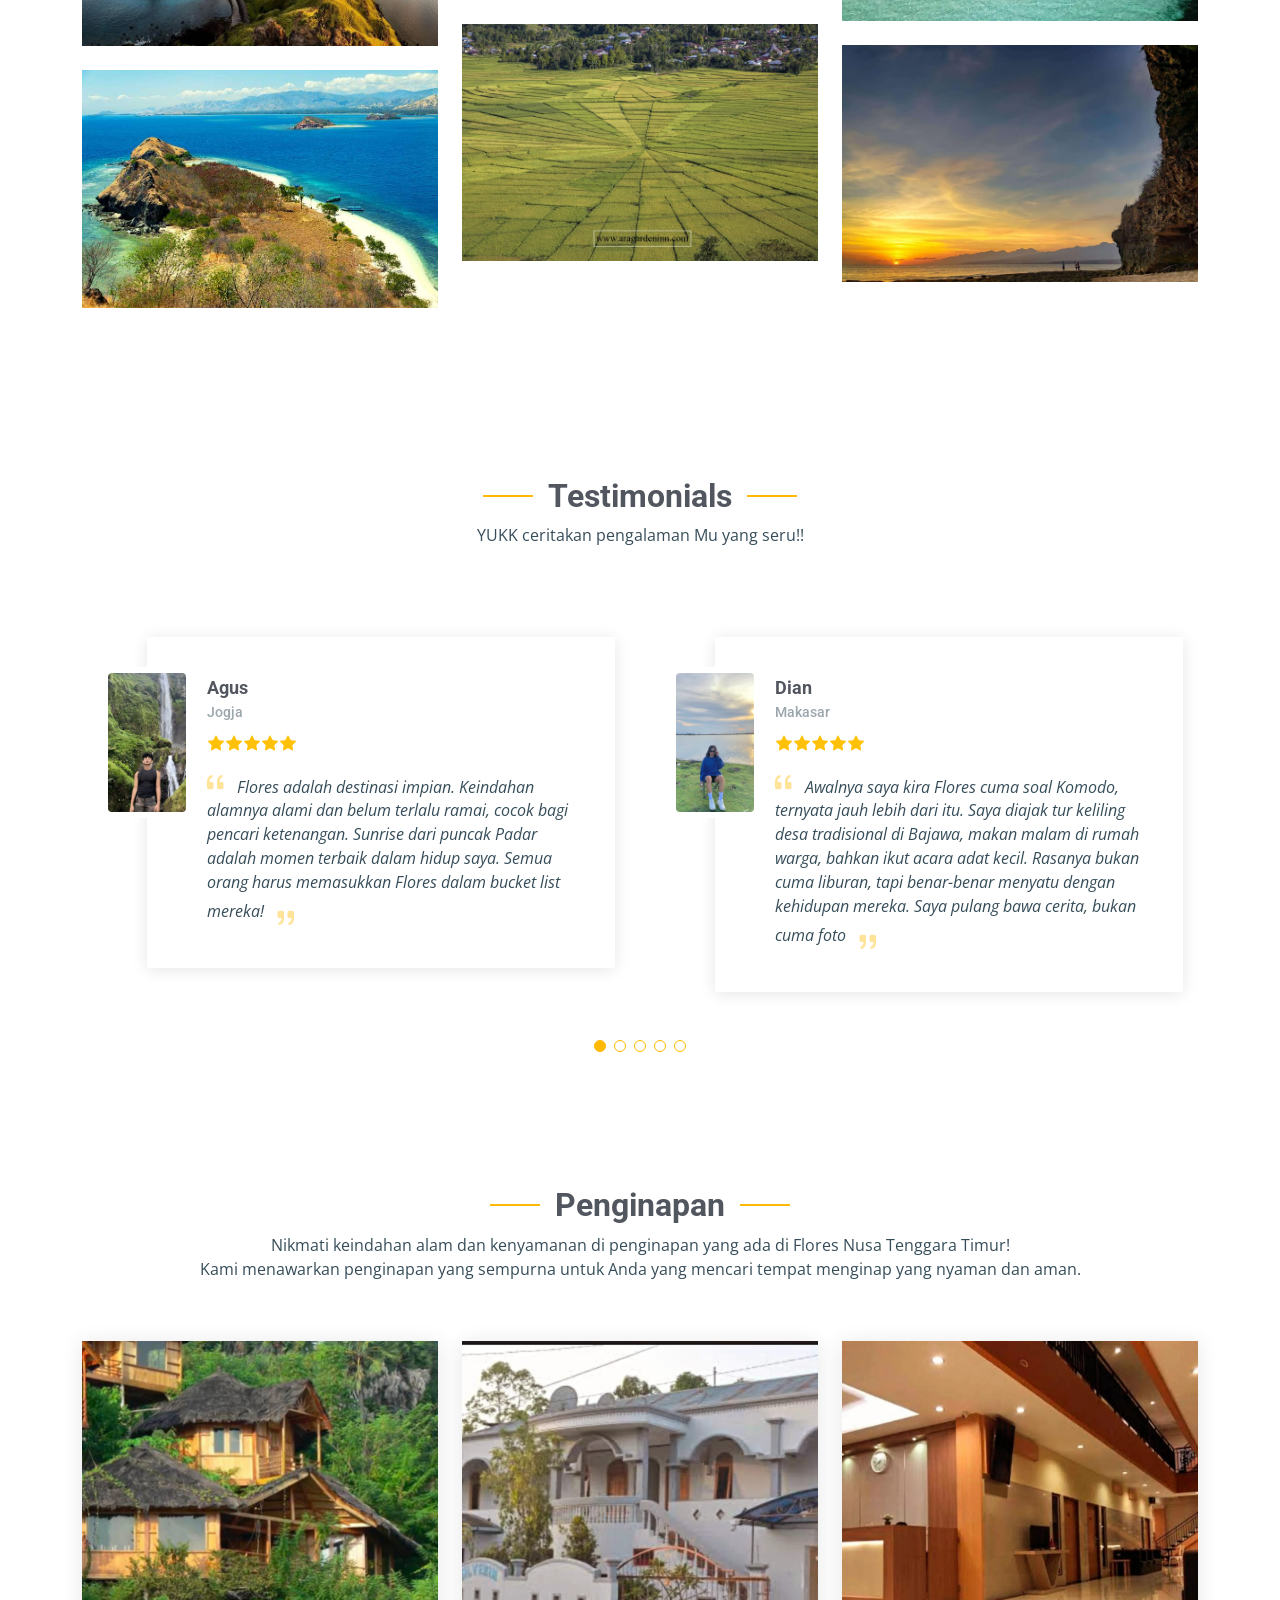
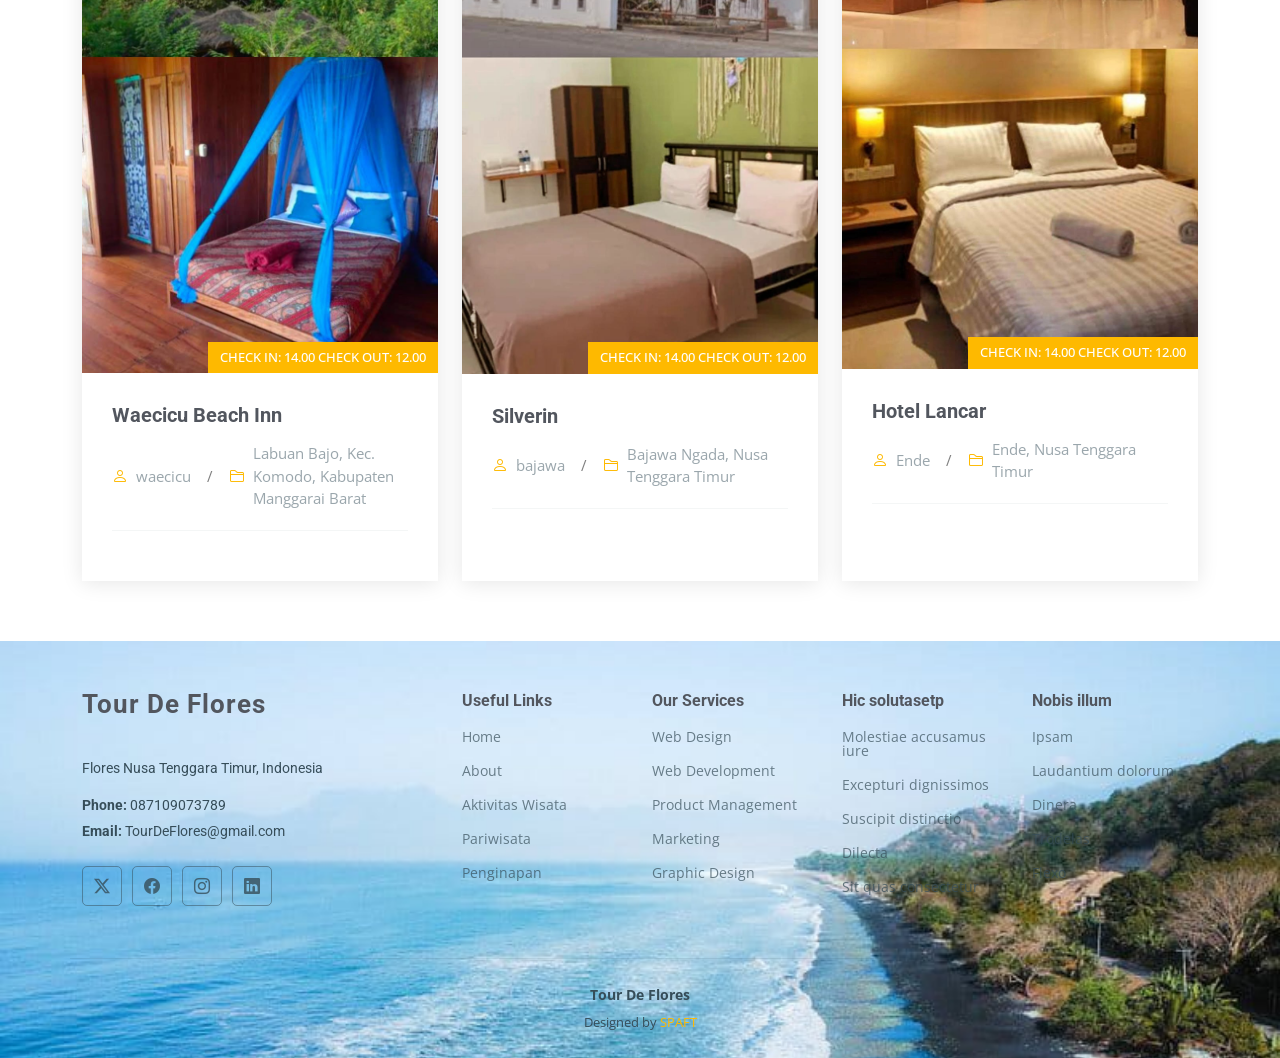
==== commit a225f8b8: "update3juli" ====
--- a/index.html
+++ b/index.html
@@ -246,12 +246,12 @@
                 <div class="row">
                   <div class="col-xl-5">
                     <div class="card-bg">
-                      <img src="assets/img/projects/Gelora Bung Karna.jpg" alt="" />
+                      <img src="assets/img/hero-carousel/hero-carousel-9.jpg" alt="" />
                     </div>
                   </div>
                   <div class="col-xl-7 d-flex align-items-center">
                     <div class="card-body">
-                      <h4 class="card-title">Eligendi omnis sunt veritatis.</h4>
+                      <h4 class="card-title">Komodo.</h4>
                       <p>
                         Fuga in dolorum et iste et culpa. Commodi possimus
                         nesciunt modi voluptatem placeat deleniti adipisci. Cum
@@ -270,13 +270,13 @@
                 <div class="row">
                   <div class="col-xl-5">
                     <div class="card-bg">
-                      <img src="assets/img/constructions-2.jpg" alt="" />
+                      <img src="assets/img/hero-carousel/hero-carousel-12.jpg.png" alt="" />
                     </div>
                   </div>
                   <div class="col-xl-7 d-flex align-items-center">
                     <div class="card-body">
                       <h4 class="card-title">
-                        Possimus ut sed velit assumenda
+                        Semata Santa
                       </h4>
                       <p>
                         Sunt deserunt maiores voluptatem autem est rerum
@@ -296,13 +296,13 @@
                 <div class="row">
                   <div class="col-xl-5">
                     <div class="card-bg">
-                      <img src="assets/img/constructions-3.jpg" alt="" />
+                      <img src="assets/img/hero-carousel/hero-carousel-6.jpg" alt="" />
                     </div>
                   </div>
                   <div class="col-xl-7 d-flex align-items-center">
                     <div class="card-body">
                       <h4 class="card-title">
-                        Error beatae dolor inventore aut
+                        Wae Rebo
                       </h4>
                       <p>
                         Dicta porro nobis. Velit cum in. Nesciunt dignissimos
@@ -322,13 +322,13 @@
                 <div class="row">
                   <div class="col-xl-5">
                     <div class="card-bg">
-                      <img src="assets/img/constructions-4.jpg" alt="" />
+                      <img src="assets/img/hero-carousel/hero-carousel-7.jpg" alt="" />
                     </div>
                   </div>
                   <div class="col-xl-7 d-flex align-items-center">
                     <div class="card-body">
                       <h4 class="card-title">
-                        Expedita voluptas ut ut nesciunt
+                        Danau kelimutu 
                       </h4>
                       <p>
                         Aut est quidem doloremque voluptatem magnam quis
@@ -370,14 +370,27 @@
                 <div class="icon">
                   <i class="fa-solid fa-mountain-city"></i>
                 </div>
-                <h3>Nesciunt Mete</h3>
+                <h3>Snorkling</h3>
                 <p>
-                  Provident nihil minus qui consequatur non omnis maiores. Eos
-                  accusantium minus dolores iure perferendis tempore et
-                  consequatur.
+                 Snorkeling di Flores merupakan salah satu aktivitas wisata
+                  yang paling digemari oleh para pelancong, terutama bagi
+                  pecinta keindahan bawah laut. Flores memiliki banyak spot
+                  snorkeling yang memukau dengan air laut yang jernih dan
+                  kehidupan laut yang sangat beragam.Yang dimana memiliki
+                  terumbu karang berwarna-warni, ikan tropis yang beraneka
+                  ragam, serta hewan laut lainnya yang sangat eksotik,Airnya
+                  sangat jernih sehingga memungkinkan wisatawan melihat langsung
+                  pemandangan bawah laut tanpa menyelam terlalu dalam.Waktu
+                  ideal yang untuk melakukan snorkeling yaitu pada saat Pagi
+                  hari sekitar jam (08.00-11.00) , dan pada saat siang hari
+                  sekitaran jam (11.00-14.00),Snorkeling di Flores tidak hanya
+                  sekadar melihat ikan dan karang, tapi juga merupakan cara
+                  untuk menyatu dengan alam, menghargai ekosistem laut, dan
+                  membawa pulang pengalaman yang berkesan dari salah satu
+                  wilayah paling eksotis di Indonesia.
                 </p>
                 <a href="#" class="readmore stretched-link"
-                  >Read more <i class="bi bi-arrow-right"></i
+                  i class="bi bi-arrow-right"></i
                 ></a>
               </div>
             </div>
@@ -392,13 +405,29 @@
                 <div class="icon">
                   <i class="fa-solid fa-arrow-up-from-ground-water"></i>
                 </div>
-                <h3>Eosle Commodi</h3>
+                <h3>Desa Tradisional</h3>
                 <p>
-                  Ut autem aut autem non a. Sint sint sit facilis nam iusto
-                  sint. Libero corrupti neque eum hic non ut nesciunt dolorem.
+                  Flores bukan hanya dikenal karena keindahan alamnya, tetapi
+                  juga karena kekayaan budaya lokal yang masih lestari.
+                  Mengunjungi desa tradisional di Flores memberikan pengalaman
+                  unik untuk melihat langsung kehidupan masyarakat adat,
+                  arsitektur rumah kuno dan tradisi yang diwariskan secara
+                  turun-temurun. Salah satu Desa tradisional yang ada di Flores
+                  yaitu seperti (Desa Wae Rebo), Wae Rebo terkenal dengan rumah
+                  adat berbentuk kerucut yang disebut Mbaru Niang ,yang terletak
+                  di atas pegunungan, desa ini dijuluki “ desa di atas Untuk
+                  mencapainya, pengunjung harus trekking sekitar 2-3 jam melalui
+                  jalur alam. Wisatawan bisa menginap semalam dan merasakan
+                  kehidupan seperti warga lokal.awan ” karena berada di
+                  ketinggian sekitar 1.200 meter di atas permukaan
+                  laut.Mengunjungi desa-desa tradisional di Flores adalah cara
+                  terbaik untuk memahami jiwa dan budaya asli pulau ini. Di
+                  tempat-tempat seperti Wae Rebo dan Desa tradisional lain
+                  membuat kita merasakan cara hidup nenek moyang yang masih
+                  terjaga hingga kini.
                 </p>
                 <a href="#" class="readmore stretched-link"
-                  >Read more <i class="bi bi-arrow-right"></i
+                  i class="bi bi-arrow-right"></i
                 ></a>
               </div>
             </div>
@@ -413,13 +442,26 @@
                 <div class="icon">
                   <i class="fa-solid fa-compass-drafting"></i>
                 </div>
-                <h3>Ledo Markt</h3>
+                <h3>Mendaki Gunung</h3>
                 <p>
-                  Ut excepturi voluptatem nisi sed. Quidem fuga consequatur.
-                  Minus ea aut. Vel qui id voluptas adipisci eos earum corrupti.
+                  Aktivitas pendakian di Flores, Nusa Tenggara Timur, merupakan
+                  pengalaman yang unik dan memadukan petualangan alam dengan
+                  kekayaan budaya lokal. Berikut adalah deskripsi lengkap
+                  aktivitas pendakian di Flores. Aktivitas pendakian di Flores,
+                  Nusa Tenggara Timur, merupakan pengalaman yang unik dan
+                  memadukan petualangan alam dengan kekayaan budaya lokal.
+                  Berikut adalah deskripsi lengkap aktivitas pendakian di
+                  Flores. hiking gunung Pendakian di Flores bukan hanya tentang
+                  mencapai puncak gunung, tapi juga sebuah perjalanan spiritual
+                  dan budaya. Keindahan alamnya yang masih alami, dikombinasikan
+                  dengan keramahan masyarakat lokal dan warisan budaya yang
+                  kaya, menjadikan Flores sebagai salah satu destinasi pendakian
+                  yang paling autentik di Indonesia. Jika kamu tertarik, aku
+                  bisa bantu buat itinerary pendakian di salah satu
+                  gunung tersebut.
                 </p>
                 <a href="#" class="readmore stretched-link"
-                  >Read more <i class="bi bi-arrow-right"></i
+                i class="bi bi-arrow-right"></i
                 ></a>
               </div>
             </div>
@@ -434,13 +476,25 @@
                 <div class="icon">
                   <i class="fa-solid fa-trowel-bricks"></i>
                 </div>
-                <h3>Asperiores Commodit</h3>
+                <h3>Sunset</h3>
                 <p>
-                  Non et temporibus minus omnis sed dolor esse consequatur.
-                  Cupiditate sed error ea fuga sit provident adipisci neque.
+                  Sunset di Flores adalah salah satu pengalaman visual dan
+                  emosional yang memikat jiwa. Saat matahari perlahan tenggelam
+                  di ufuk barat, langit mulai berubah warna—dari biru lembut
+                  menjadi jingga kemerahan, lalu ungu keemasan. Cahaya senja
+                  memantul di atas permukaan laut yang tenang, menciptakan
+                  kilauan seperti permata yang bertebaran di air. sunset di
+                  flores memberikan view estetika sambil menikamti Siluet
+                  perahu-perahu nelayan yang kembali ke dermaga menambah nuansa
+                  damai dan romantis. Angin laut yang sejuk menyentuh kulit,
+                  membawa aroma asin dan suara debur ombak yang
+                  menenangkan.Sunset di Flores bukan hanya soal keindahan
+                  visual, tapi juga momen reflektif—sebuah pengingat akan
+                  kedamaian, keterhubungan dengan alam, dan rasa syukur atas
+                  kebesaran semesta.
                 </p>
                 <a href="#" class="readmore stretched-link"
-                  >Read more <i class="bi bi-arrow-right"></i
+                i class="bi bi-arrow-right"></i
                 ></a>
               </div>
             </div>
@@ -1169,7 +1223,7 @@
                     <p>
                       <i class="bi bi-quote quote-icon-left"></i>
                       <span
-                        >empat ragu karena akses jalannya katanya menantang, tapi justru itu yang bikin perjalanan ke Flores terasa petualangannya. Pas naik ke Wae Rebo, saya ngos-ngosan, tapi begitu sampai dan lihat kabut pagi turun di rumah-rumah kerucut itu… saya diam sebentar dan berpikir: ‘ini tempat paling damai yang pernah saya datangi'.</span>
+                        >Flores adalah destinasi impian. Keindahan alamnya alami dan belum terlalu ramai, cocok bagi pencari ketenangan. Sunrise dari puncak Padar adalah momen terbaik dalam hidup saya. Semua orang harus memasukkan Flores dalam bucket list mereka!</span>
                       <i class="bi bi-quote quote-icon-right"></i>
                     </p>
                   </div>
@@ -1300,11 +1354,11 @@
       <section id="recent-blog-posts" class="recent-blog-posts section">
         <!-- Section Title -->
         <div class="container section-title" data-aos="fade-up">
-          <h2>Peng</h2>
+          <h2>Penginapan</h2>
           <p>
-            Necessitatibus eius consequatur ex aliquid fuga eum quidem sint
-            consectetur velit
+            Nikmati keindahan alam dan kenyamanan di penginapan yang ada di Flores Nusa Tenggara Timur! 
           </p>
+          <p>Kami menawarkan penginapan yang sempurna untuk Anda yang mencari tempat menginap yang nyaman dan aman.</p>
         </div>
         <!-- End Section Title -->
 
@@ -1318,35 +1372,32 @@
               >
                 <div class="post-img position-relative overflow-hidden">
                   <img
-                    src="assets/img/blog/blog-1.jpg"
-                    class="img-fluid"
-                    alt=""
-                  />
-                  <span class="post-date">December 12</span>
+                    src="assets/img/blog/labuan-bajo.jpg"
+                    class="img-fluid"
+                    alt=""
+                  />
+                  <span class="post-date">check in: 14.00 check out: 12.00</span>
                 </div>
 
                 <div class="post-content d-flex flex-column">
                   <h3 class="post-title">
-                    Eum ad dolor et. Autem aut fugiat debitis
+                    Waecicu Beach Inn
                   </h3>
 
                   <div class="meta d-flex align-items-center">
                     <div class="d-flex align-items-center">
                       <i class="bi bi-person"></i>
-                      <span class="ps-2">Julia Parker</span>
+                      <span class="ps-2">waecicu</span>
                     </div>
                     <span class="px-3 text-black-50">/</span>
                     <div class="d-flex align-items-center">
                       <i class="bi bi-folder2"></i>
-                      <span class="ps-2">Politics</span>
+                      <span class="ps-2">Labuan Bajo, Kec. Komodo, Kabupaten Manggarai Barat</span>
                     </div>
                   </div>
 
                   <hr />
 
-                  <a href="blog-details.html" class="readmore stretched-link"
-                    ><span>Read More</span><i class="bi bi-arrow-right"></i
-                  ></a>
                 </div>
               </div>
             </div>
@@ -1360,35 +1411,32 @@
               >
                 <div class="post-img position-relative overflow-hidden">
                   <img
-                    src="assets/img/blog/blog-2.jpg"
-                    class="img-fluid"
-                    alt=""
-                  />
-                  <span class="post-date">July 17</span>
+                    src="assets/img/blog/bajawa.jpg"
+                    class="img-fluid"
+                    alt=""
+                  />
+                  <span class="post-date">check in: 14.00 check out: 12.00</span>
                 </div>
 
                 <div class="post-content d-flex flex-column">
                   <h3 class="post-title">
-                    Et repellendus molestiae qui est sed omnis
+                    Silverin
                   </h3>
 
                   <div class="meta d-flex align-items-center">
                     <div class="d-flex align-items-center">
                       <i class="bi bi-person"></i>
-                      <span class="ps-2">Mario Douglas</span>
+                      <span class="ps-2">bajawa</span>
                     </div>
                     <span class="px-3 text-black-50">/</span>
                     <div class="d-flex align-items-center">
                       <i class="bi bi-folder2"></i>
-                      <span class="ps-2">Sports</span>
+                      <span class="ps-2">Bajawa Ngada, Nusa Tenggara Timur</span>
                     </div>
                   </div>
 
                   <hr />
 
-                  <a href="blog-details.html" class="readmore stretched-link"
-                    ><span>Read More</span><i class="bi bi-arrow-right"></i
-                  ></a>
                 </div>
               </div>
             </div>
@@ -1402,35 +1450,32 @@
               <div class="post-item position-relative h-100">
                 <div class="post-img position-relative overflow-hidden">
                   <img
-                    src="assets/img/blog/blog-3.jpg"
-                    class="img-fluid"
-                    alt=""
-                  />
-                  <span class="post-date">September 05</span>
+                    src="assets/img/blog/ende.jpg"
+                    class="img-fluid"
+                    alt=""
+                  />
+                  <span class="post-date">check in: 14.00 check out: 12.00</span>
                 </div>
 
                 <div class="post-content d-flex flex-column">
                   <h3 class="post-title">
-                    Quia assumenda est et veritati tirana ploder
+                    Hotel Lancar
                   </h3>
 
                   <div class="meta d-flex align-items-center">
                     <div class="d-flex align-items-center">
                       <i class="bi bi-person"></i>
-                      <span class="ps-2">Lisa Hunter</span>
+                      <span class="ps-2">Ende</span>
                     </div>
                     <span class="px-3 text-black-50">/</span>
                     <div class="d-flex align-items-center">
                       <i class="bi bi-folder2"></i>
-                      <span class="ps-2">Economics</span>
+                      <span class="ps-2">Ende, Nusa Tenggara Timur</span>
                     </div>
                   </div>
 
                   <hr />
 
-                  <a href="blog-details.html" class="readmore stretched-link"
-                    ><span>Read More</span><i class="bi bi-arrow-right"></i
-                  ></a>
                 </div>
               </div>
             </div>
@@ -1441,7 +1486,7 @@
       <!-- /Recent Blog Posts Section -->
     </main>
 
-    <footer id="footer" class="footer white-background">
+    <footer id="footer" class="footer drak-background">
       <div class="container footer-top">
         <div class="row gy-4">
           <div class="col-lg-4 col-md-6 footer-about">
@@ -1467,8 +1512,8 @@
             <h4>Useful Links</h4>
             <ul>
               <li><a href="#">Home</a></li>
-              <li><a href="#">About Website</a></li>
-              <li><a href="#">Galery</a></li>
+              <li><a href="#">About</a></li>
+              <li><a href="#">Aktivitas Wisata</a></li>
               <li><a href="#">Pariwisata</a></li>
               <li><a href="#">Penginapan</a></li>
             </ul>
--- a/assets/css/main.css
+++ b/assets/css/main.css
@@ -12,13 +12,15 @@
 --------------------------------------------------------------*/
 /* Fonts */
 :root {
-  --default-font: "Open Sans",  system-ui, -apple-system, "Segoe UI", Roboto, "Helvetica Neue", Arial, "Noto Sans", "Liberation Sans", sans-serif, "Apple Color Emoji", "Segoe UI Emoji", "Segoe UI Symbol", "Noto Color Emoji";
-  --heading-font: "Roboto",  sans-serif;
-  --nav-font: "Poppins",  sans-serif;
+  --default-font: "Open Sans", system-ui, -apple-system, "Segoe UI", Roboto,
+    "Helvetica Neue", Arial, "Noto Sans", "Liberation Sans", sans-serif,
+    "Apple Color Emoji", "Segoe UI Emoji", "Segoe UI Symbol", "Noto Color Emoji";
+  --heading-font: "Roboto", sans-serif;
+  --nav-font: "Poppins", sans-serif;
 }
 
 /* Global Colors - The following color variables are used throughout the website. Updating them here will change the color scheme of the entire website */
-:root { 
+:root {
   --background-color: #ffffff; /* Background color for the entire website, including individual sections */
   --default-color: #364d59; /* Default color used for the majority of the text content across the entire website */
   --heading-color: #52565e; /* Color for headings, subheadings and title throughout the website */
@@ -29,7 +31,12 @@
 
 /* Nav Menu Colors - The following color variables are used specifically for the navigation menu. They are separate from the global colors to allow for more customization options */
 :root {
-  --nav-color: rgba(255, 255, 255, 0.55);  /* The default color of the main navmenu links */
+  --nav-color: rgba(
+    255,
+    255,
+    255,
+    0.55
+  ); /* The default color of the main navmenu links */
   --nav-hover-color: #ffffff; /* Applied to main navmenu links when they are hovered over or active */
   --nav-mobile-background-color: #ffffff; /* Used as the background color for mobile navigation menu */
   --nav-dropdown-background-color: #ffffff; /* Used as the background color for dropdown items that appear when hovering over primary navigation items */
@@ -206,12 +213,12 @@
     position: relative;
   }
 
-  .navmenu>ul>li {
+  .navmenu > ul > li {
     white-space: nowrap;
     padding: 15px 14px;
   }
 
-  .navmenu>ul>li:last-child {
+  .navmenu > ul > li:last-child {
     padding-right: 0;
   }
 
@@ -239,7 +246,7 @@
     transition: 0.3s;
   }
 
-  .navmenu>ul>li>a:before {
+  .navmenu > ul > li > a:before {
     content: "";
     position: absolute;
     height: 2px;
@@ -252,13 +259,13 @@
   }
 
   .navmenu a:hover:before,
-  .navmenu li:hover>a:before,
+  .navmenu li:hover > a:before,
   .navmenu .active:before {
     visibility: visible;
     width: 100%;
   }
 
-  .navmenu li:hover>a,
+  .navmenu li:hover > a,
   .navmenu .active,
   .navmenu .active:focus {
     color: var(--nav-hover-color);
@@ -298,11 +305,11 @@
 
   .navmenu .dropdown ul a:hover,
   .navmenu .dropdown ul .active:hover,
-  .navmenu .dropdown ul li:hover>a {
+  .navmenu .dropdown ul li:hover > a {
     color: var(--nav-dropdown-hover-color);
   }
 
-  .navmenu .dropdown:hover>ul {
+  .navmenu .dropdown:hover > ul {
     opacity: 1;
     top: 100%;
     visibility: visible;
@@ -314,7 +321,7 @@
     visibility: hidden;
   }
 
-  .navmenu .dropdown .dropdown:hover>ul {
+  .navmenu .dropdown .dropdown:hover > ul {
     opacity: 1;
     top: 0;
     left: -100%;
@@ -416,7 +423,7 @@
     background-color: rgba(33, 37, 41, 0.1);
   }
 
-  .navmenu .dropdown>.dropdown-active {
+  .navmenu .dropdown > .dropdown-active {
     display: block;
     background-color: rgba(33, 37, 41, 0.03);
   }
@@ -443,7 +450,7 @@
     transition: 0.3s;
   }
 
-  .mobile-nav-active .navmenu>ul {
+  .mobile-nav-active .navmenu > ul {
     display: block;
   }
 }
@@ -454,7 +461,7 @@
 .footer {
   color: var(--default-color);
   background-color: var(--background-color);
-  background: url("../img/pinkbeach-bg.jpg") top center no-repeat;
+  background: url("../img/PantaiBiru-bg.jpg") top center no-repeat;
   background-size: cover;
   font-size: 14px;
   position: relative;
@@ -466,7 +473,7 @@
 
 .footer:before {
   content: "";
-  background: color-mix(in srgb, var(--background-color), transparent 20%);
+  background: color-mix(in srgb, var(--background-color), transparent 150%);
   position: absolute;
   inset: 0;
 }
@@ -567,7 +574,8 @@
 .footer .copyright {
   padding-top: 25px;
   padding-bottom: 25px;
-  border-top: 1px solid color-mix(in srgb, var(--default-color), transparent 90%);
+  border-top: 1px solid
+    color-mix(in srgb, var(--default-color), transparent 90%);
 }
 
 .footer .copyright p {
@@ -672,7 +680,11 @@
 
 .page-title:before {
   content: "";
-  background-color: color-mix(in srgb, var(--background-color), transparent 40%);
+  background-color: color-mix(
+    in srgb,
+    var(--background-color),
+    transparent 40%
+  );
   position: absolute;
   inset: 0;
 }
@@ -694,11 +706,11 @@
   font-weight: 500;
 }
 
-.page-title .breadcrumbs ol li+li {
+.page-title .breadcrumbs ol li + li {
   padding-left: 10px;
 }
 
-.page-title .breadcrumbs ol li+li::before {
+.page-title .breadcrumbs ol li + li::before {
   content: "/";
   display: inline-block;
   padding-right: 10px;
@@ -718,7 +730,6 @@
 }
 
 @media (max-width: 1199px) {
-
   section,
   .section {
     scroll-margin-top: 76px;
@@ -782,8 +793,7 @@
   padding: 140px 0 60px 0;
 }
 
-@media (max-width: 768px),
-(max-height: 480px) {
+@media (max-width: 768px), (max-height: 480px) {
   .hero .info {
     padding: 100px 50px 60px 50px;
   }
@@ -867,7 +877,11 @@
 
 .hero .carousel-item::before {
   content: "";
-  background-color: color-mix(in srgb, var(--background-color), transparent 30%);
+  background-color: color-mix(
+    in srgb,
+    var(--background-color),
+    transparent 30%
+  );
   position: absolute;
   inset: 0;
   z-index: 2;
@@ -978,31 +992,35 @@
   margin-bottom: 20px;
 }
 
-.get-started .php-email-form input[type=text],
-.get-started .php-email-form input[type=email],
+.get-started .php-email-form input[type="text"],
+.get-started .php-email-form input[type="email"],
 .get-started .php-email-form textarea {
   font-size: 14px;
   padding: 10px 15px;
   box-shadow: none;
   border-radius: 0;
   color: var(--default-color);
-  background-color: color-mix(in srgb, var(--background-color), transparent 20%);
+  background-color: color-mix(
+    in srgb,
+    var(--background-color),
+    transparent 20%
+  );
   border-color: color-mix(in srgb, var(--default-color), transparent 80%);
 }
 
-.get-started .php-email-form input[type=text]:focus,
-.get-started .php-email-form input[type=email]:focus,
+.get-started .php-email-form input[type="text"]:focus,
+.get-started .php-email-form input[type="email"]:focus,
 .get-started .php-email-form textarea:focus {
   border-color: var(--accent-color);
 }
 
-.get-started .php-email-form input[type=text]::placeholder,
-.get-started .php-email-form input[type=email]::placeholder,
+.get-started .php-email-form input[type="text"]::placeholder,
+.get-started .php-email-form input[type="email"]::placeholder,
 .get-started .php-email-form textarea::placeholder {
   color: color-mix(in srgb, var(--default-color), transparent 70%);
 }
 
-.get-started .php-email-form button[type=submit] {
+.get-started .php-email-form button[type="submit"] {
   color: var(--contrast-color);
   background: var(--accent-color);
   border: 0;
@@ -1011,7 +1029,7 @@
   border-radius: 4px;
 }
 
-.get-started .php-email-form button[type=submit]:hover {
+.get-started .php-email-form button[type="submit"]:hover {
   background: color-mix(in srgb, var(--accent-color), transparent 20%);
 }
 
@@ -1102,7 +1120,8 @@
   font-size: 22px;
   position: relative;
   display: inline-block;
-  border-bottom: 4px solid color-mix(in srgb, var(--heading-color), transparent 90%);
+  border-bottom: 4px solid
+    color-mix(in srgb, var(--heading-color), transparent 90%);
   transition: 0.3s;
 }
 
@@ -1236,7 +1255,8 @@
   cursor: pointer;
   height: 100%;
   border: 0;
-  border-bottom: 4px solid color-mix(in srgb, var(--default-color), transparent 90%);
+  border-bottom: 4px solid
+    color-mix(in srgb, var(--default-color), transparent 90%);
 }
 
 .features .nav-link i {
@@ -1917,7 +1937,8 @@
   display: block;
   line-height: 1;
   padding: 8px 0 8px 15px;
-  border-left: 3px solid color-mix(in srgb, var(--default-color), transparent 70%);
+  border-left: 3px solid
+    color-mix(in srgb, var(--default-color), transparent 70%);
   margin: 20px 0;
   color: color-mix(in srgb, var(--default-color), transparent 20%);
   transition: 0.3s;
@@ -2006,7 +2027,6 @@
 }
 
 @media (max-width: 575px) {
-
   .project-details .swiper-button-prev,
   .project-details .swiper-button-next {
     display: none;
@@ -2343,7 +2363,7 @@
   margin: 0;
 }
 
-.blog-details .meta-top ul li+li {
+.blog-details .meta-top ul li + li {
   padding-left: 20px;
 }
 
@@ -2363,7 +2383,8 @@
 
 .blog-details .meta-bottom {
   padding-top: 10px;
-  border-top: 1px solid color-mix(in srgb, var(--default-color), transparent 90%);
+  border-top: 1px solid
+    color-mix(in srgb, var(--default-color), transparent 90%);
 }
 
 .blog-details .meta-bottom i {
@@ -2402,7 +2423,7 @@
   display: inline-block;
 }
 
-.blog-details .meta-bottom .tags li+li::before {
+.blog-details .meta-bottom .tags li + li::before {
   padding-right: 6px;
   color: var(--default-color);
   content: ",";
@@ -2647,8 +2668,8 @@
   }
 }
 
-.contact .php-email-form input[type=text],
-.contact .php-email-form input[type=email],
+.contact .php-email-form input[type="text"],
+.contact .php-email-form input[type="email"],
 .contact .php-email-form textarea {
   font-size: 14px;
   padding: 10px 15px;
@@ -2659,19 +2680,19 @@
   border-color: color-mix(in srgb, var(--default-color), transparent 80%);
 }
 
-.contact .php-email-form input[type=text]:focus,
-.contact .php-email-form input[type=email]:focus,
+.contact .php-email-form input[type="text"]:focus,
+.contact .php-email-form input[type="email"]:focus,
 .contact .php-email-form textarea:focus {
   border-color: var(--accent-color);
 }
 
-.contact .php-email-form input[type=text]::placeholder,
-.contact .php-email-form input[type=email]::placeholder,
+.contact .php-email-form input[type="text"]::placeholder,
+.contact .php-email-form input[type="email"]::placeholder,
 .contact .php-email-form textarea::placeholder {
   color: color-mix(in srgb, var(--default-color), transparent 70%);
 }
 
-.contact .php-email-form button[type=submit] {
+.contact .php-email-form button[type="submit"] {
   color: var(--contrast-color);
   background: var(--accent-color);
   border: 0;
@@ -2680,7 +2701,7 @@
   border-radius: 50px;
 }
 
-.contact .php-email-form button[type=submit]:hover {
+.contact .php-email-form button[type="submit"]:hover {
   background: color-mix(in srgb, var(--accent-color), transparent 20%);
 }
 
@@ -2725,7 +2746,7 @@
   transition: 0.3s;
 }
 
-.search-widget form input[type=text] {
+.search-widget form input[type="text"] {
   border: 0;
   padding: 4px;
   border-radius: 4px;
@@ -2734,7 +2755,7 @@
   color: var(--default-color);
 }
 
-.search-widget form input[type=text]:focus {
+.search-widget form input[type="text"]:focus {
   outline: none;
 }
 
@@ -2865,4 +2886,4 @@
   padding-left: 5px;
   color: color-mix(in srgb, var(--default-color), transparent 60%);
   font-size: 14px;
-}+}
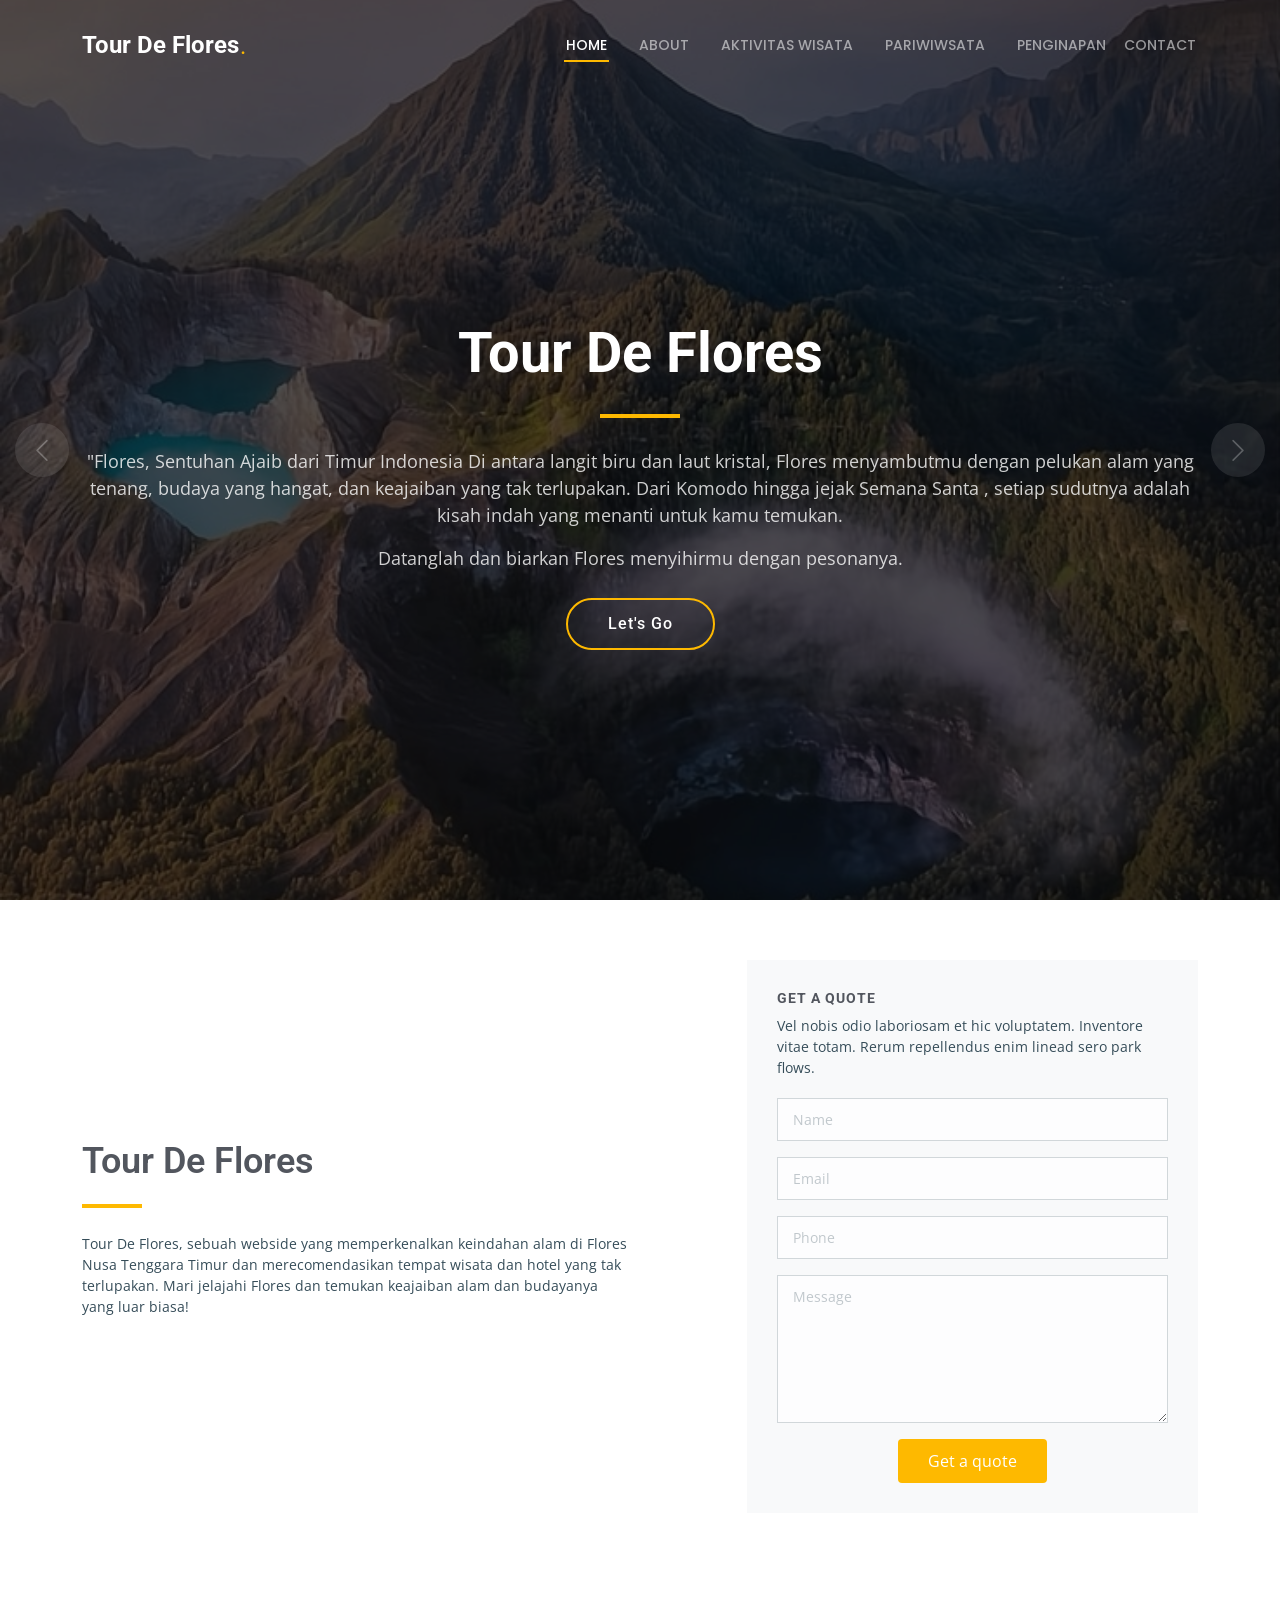
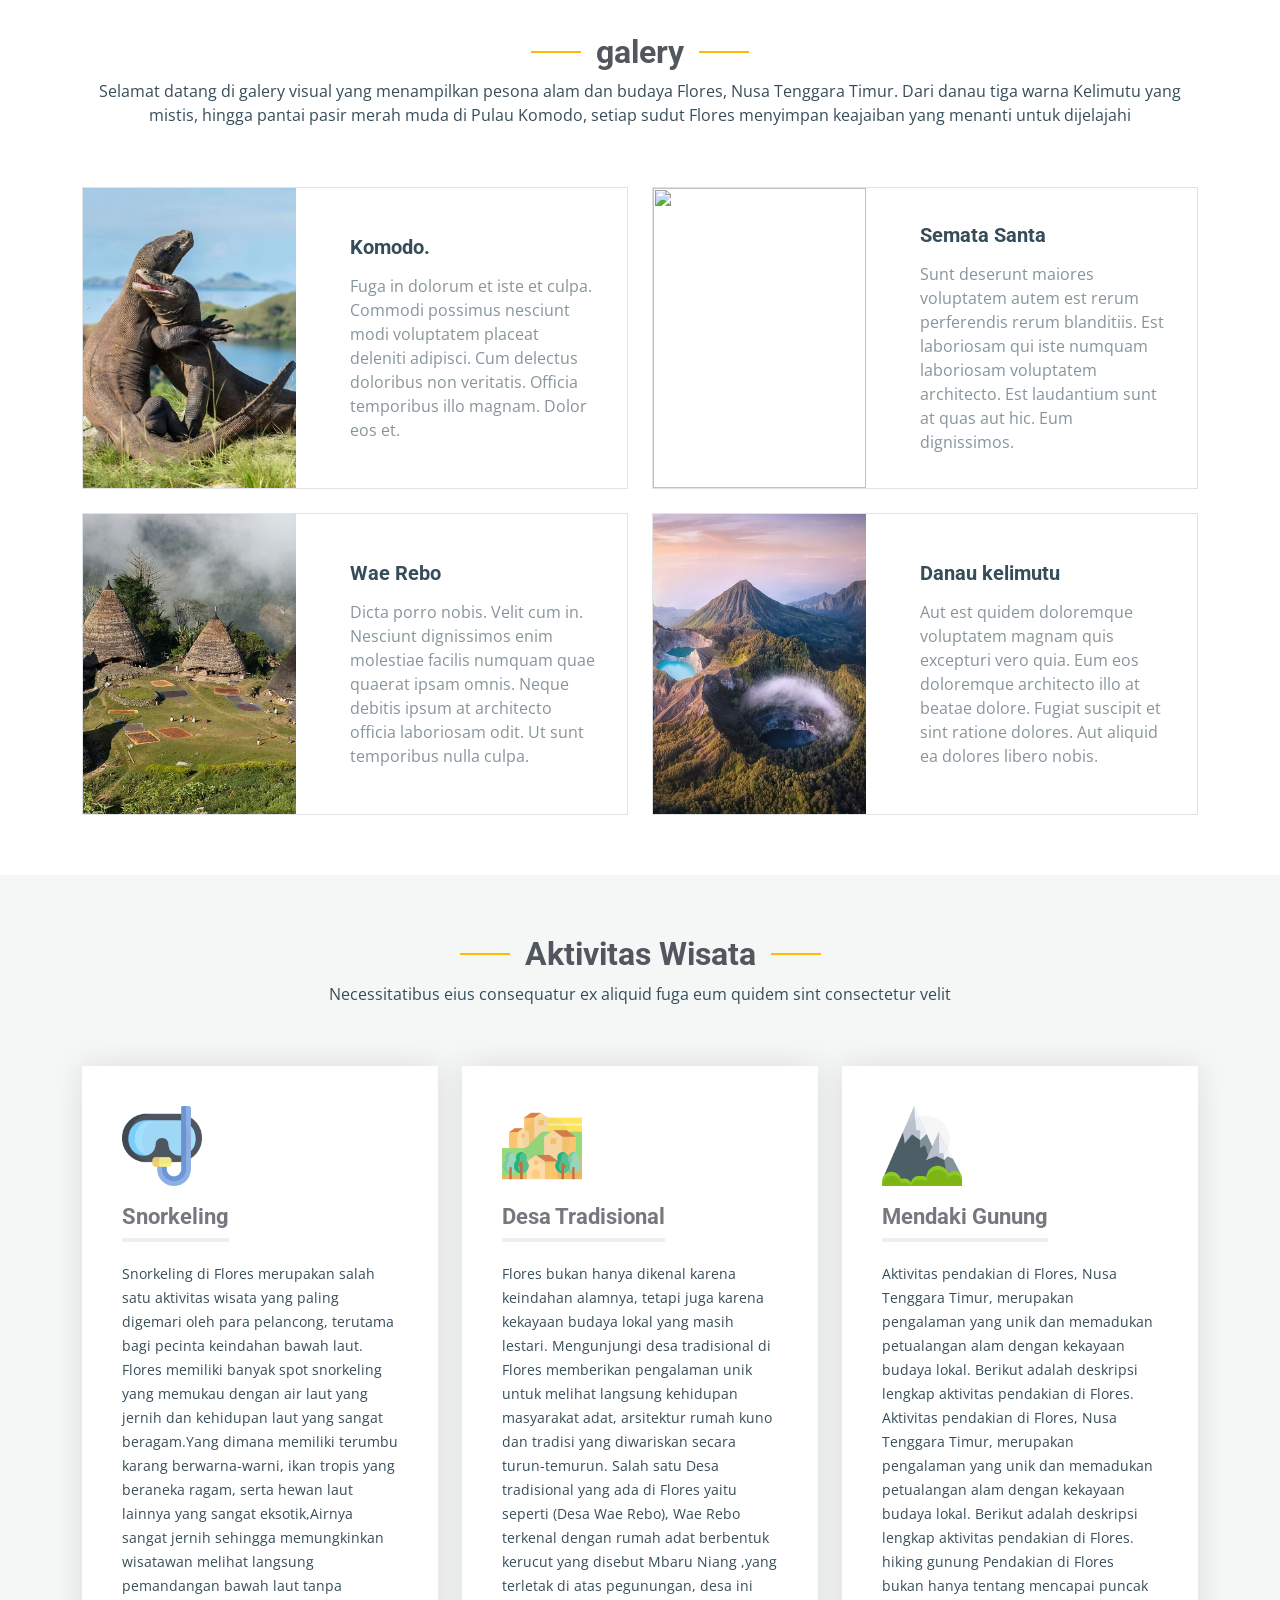
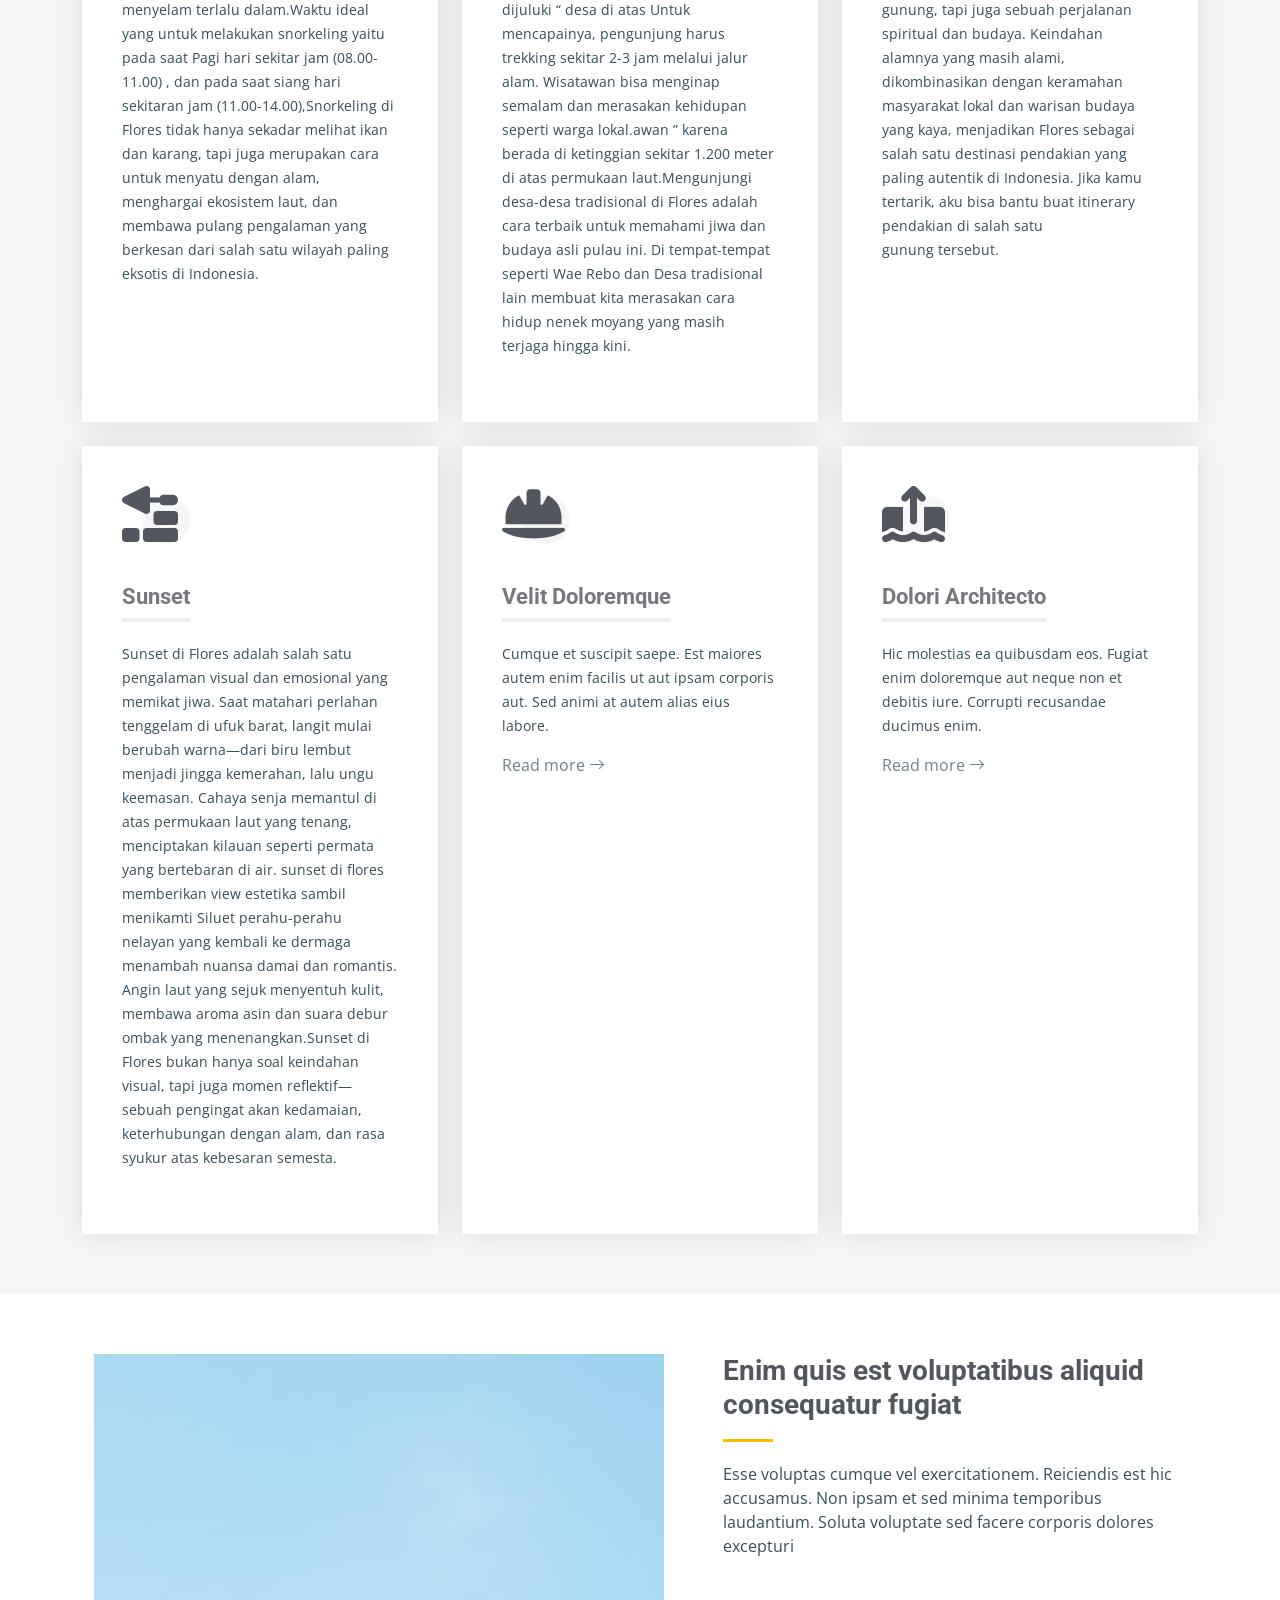
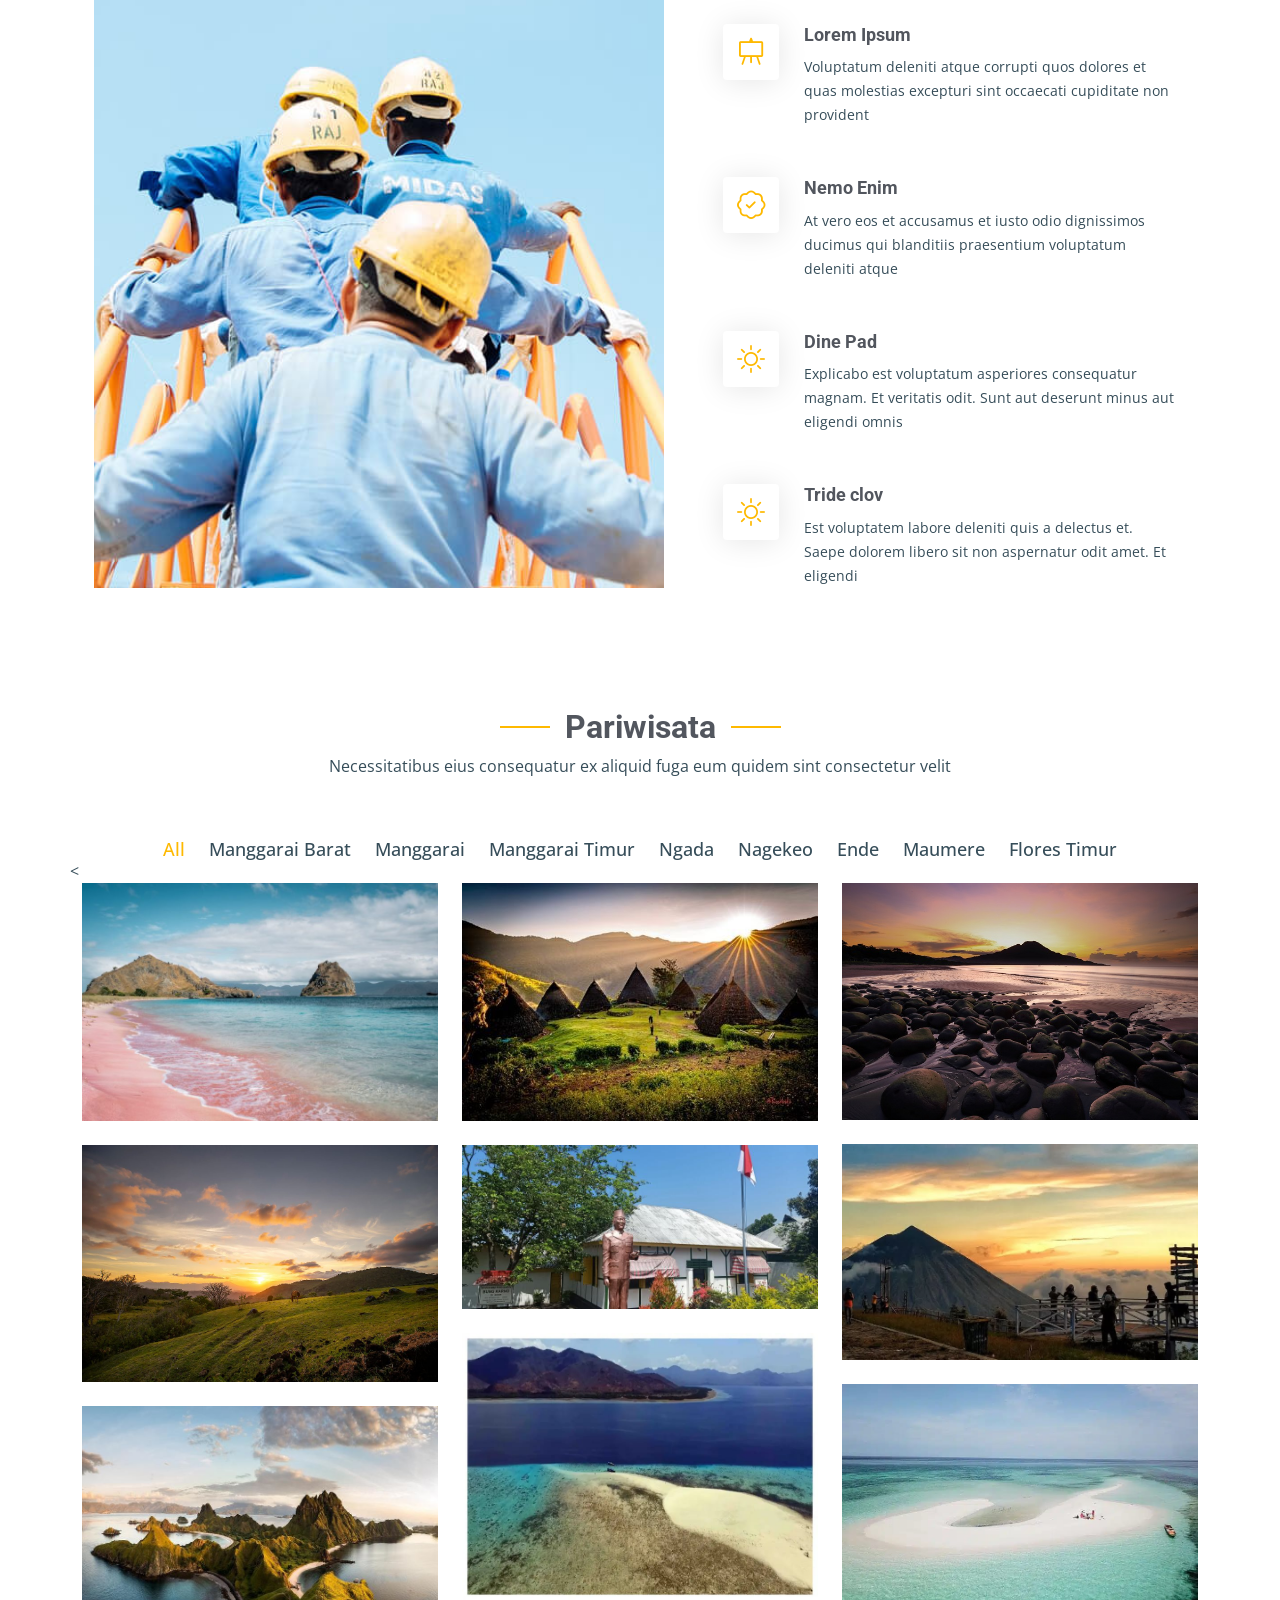
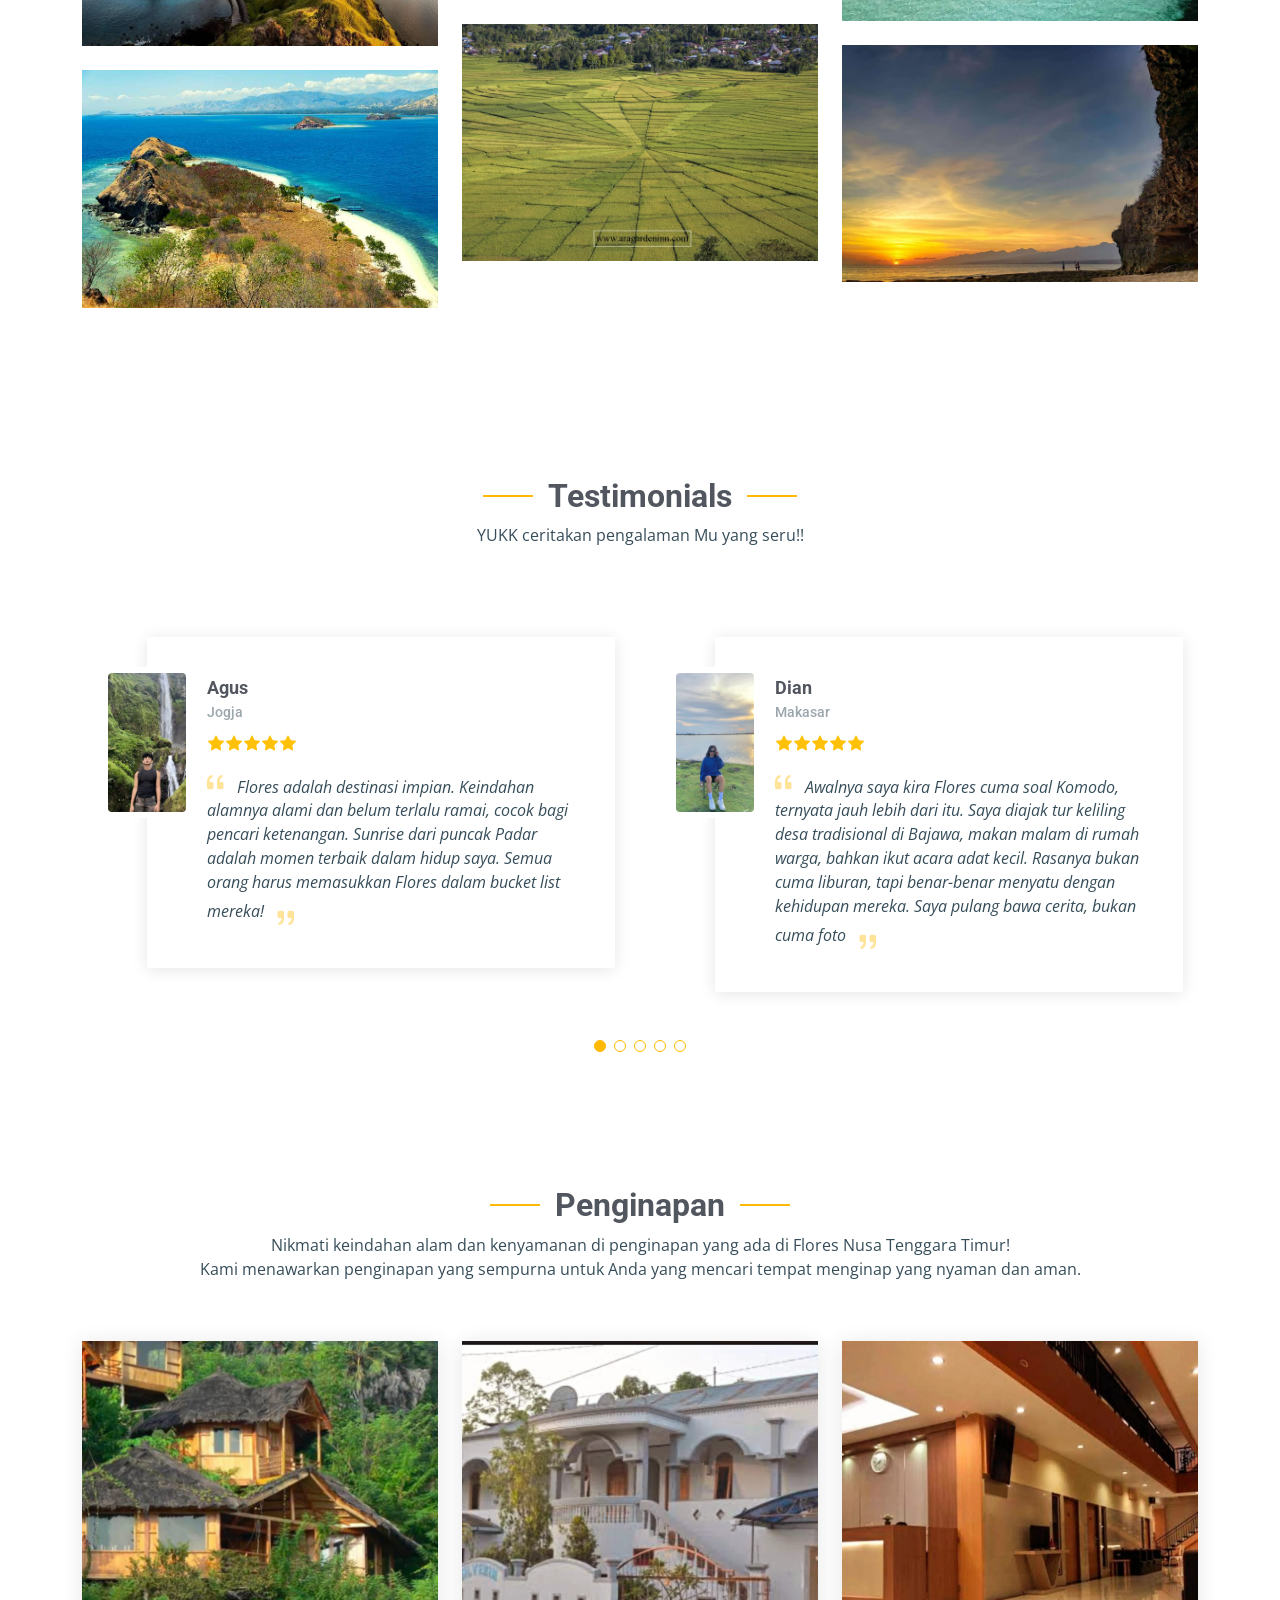
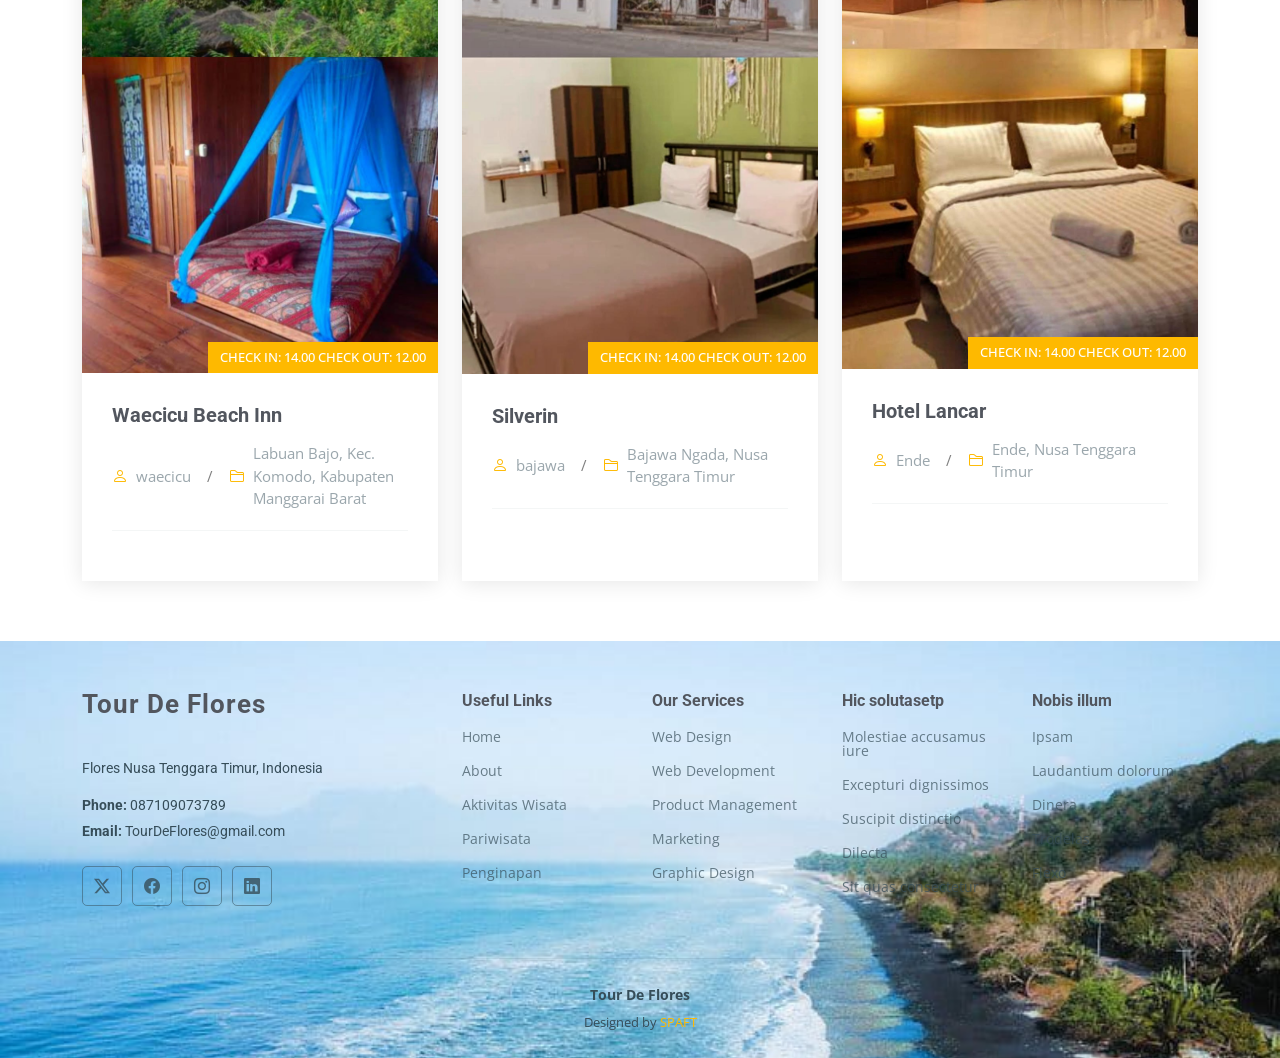
==== commit 5e0e5c58: "dr" ====
--- a/index.html
+++ b/index.html
@@ -368,9 +368,9 @@
             >
               <div class="service-item position-relative">
                 <div class="icon">
-                  <i class="fa-solid fa-mountain-city"></i>
-                </div>
-                <h3>Snorkling</h3>
+                  <img src="assets/img/icon/snorkel.png" width="80px">
+                </div>
+                <h3>Snorkeling</h3>
                 <p>
                  Snorkeling di Flores merupakan salah satu aktivitas wisata
                   yang paling digemari oleh para pelancong, terutama bagi
@@ -403,7 +403,7 @@
             >
               <div class="service-item position-relative">
                 <div class="icon">
-                  <i class="fa-solid fa-arrow-up-from-ground-water"></i>
+                  <img src="assets/img/icon/village.png" width="80px">
                 </div>
                 <h3>Desa Tradisional</h3>
                 <p>
@@ -440,7 +440,7 @@
             >
               <div class="service-item position-relative">
                 <div class="icon">
-                  <i class="fa-solid fa-compass-drafting"></i>
+                  <img src="assets/img/icon/mountain.png" width="80px">
                 </div>
                 <h3>Mendaki Gunung</h3>
                 <p>
--- a/assets/css/main.css
+++ b/assets/css/main.css
@@ -2887,3 +2887,7 @@
   color: color-mix(in srgb, var(--default-color), transparent 60%);
   font-size: 14px;
 }
+
+.services .service-item:hover .icon:before {
+  background: transparent;
+}
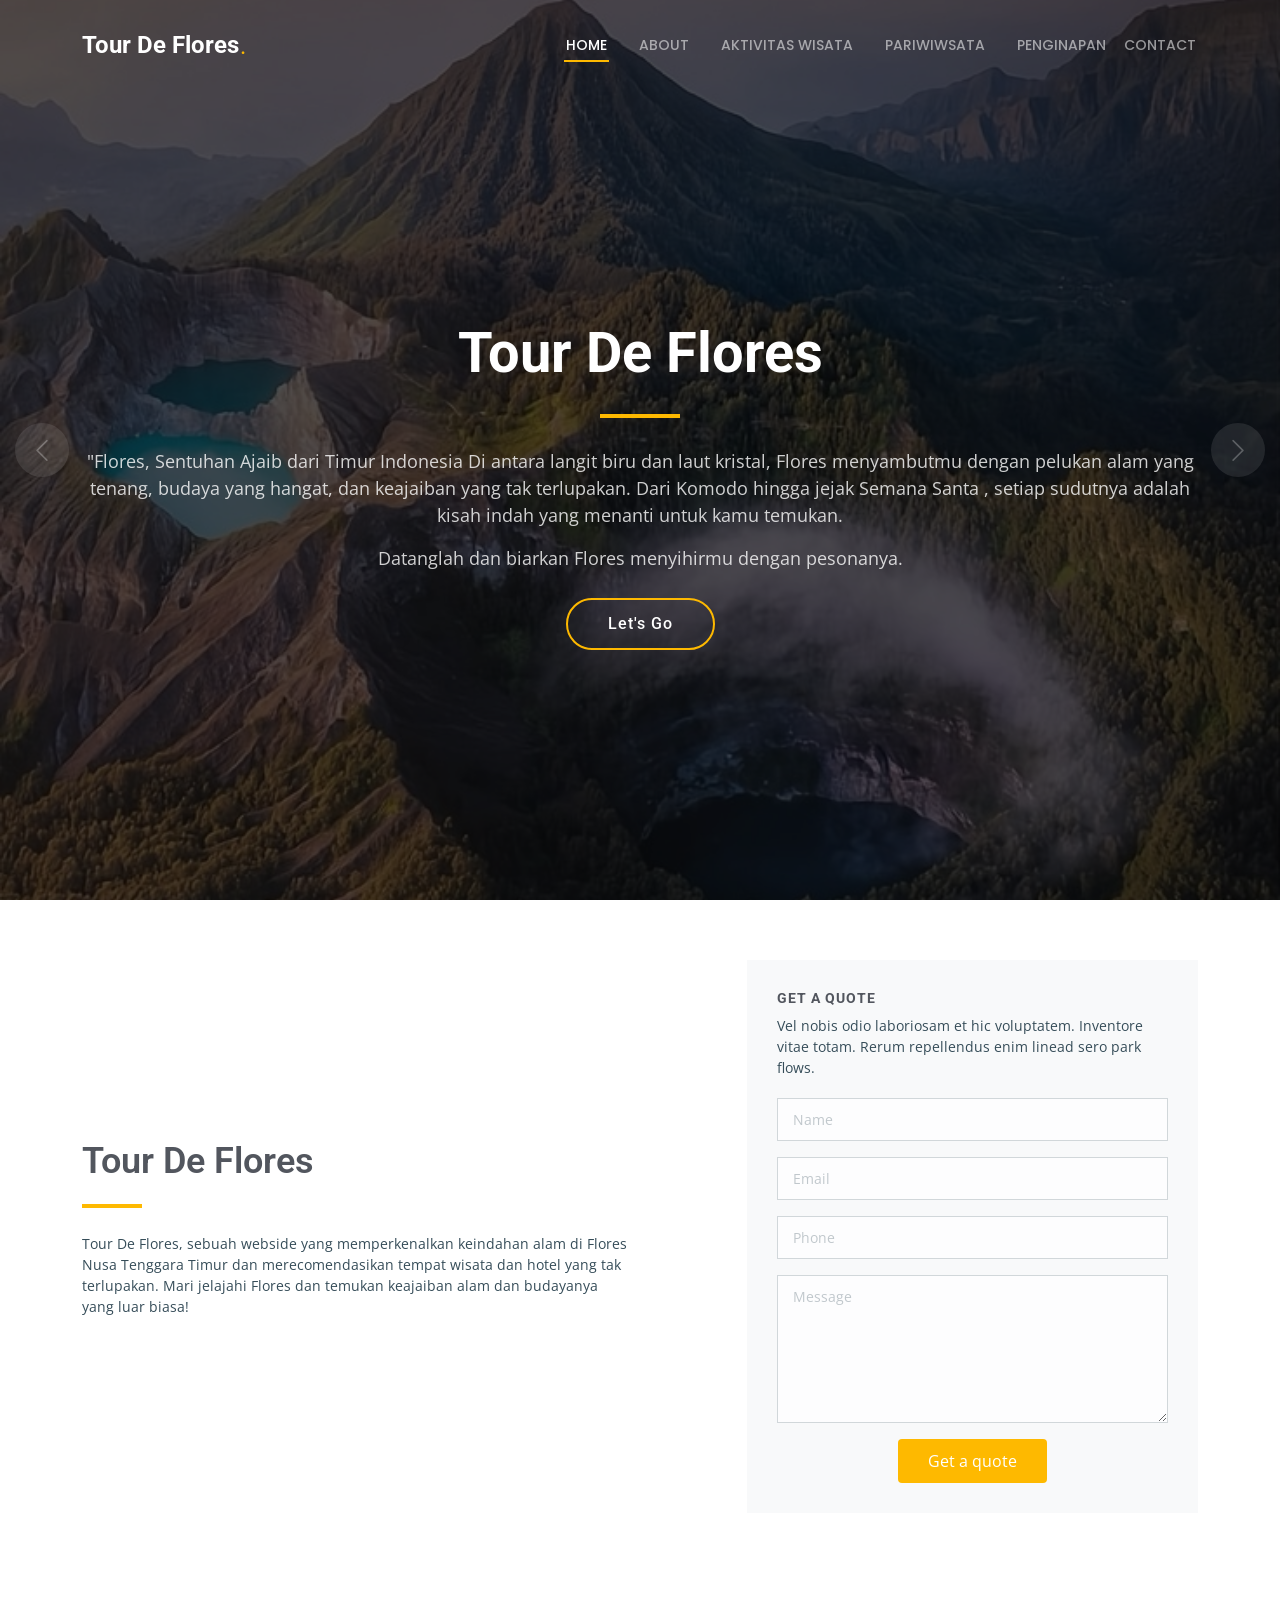
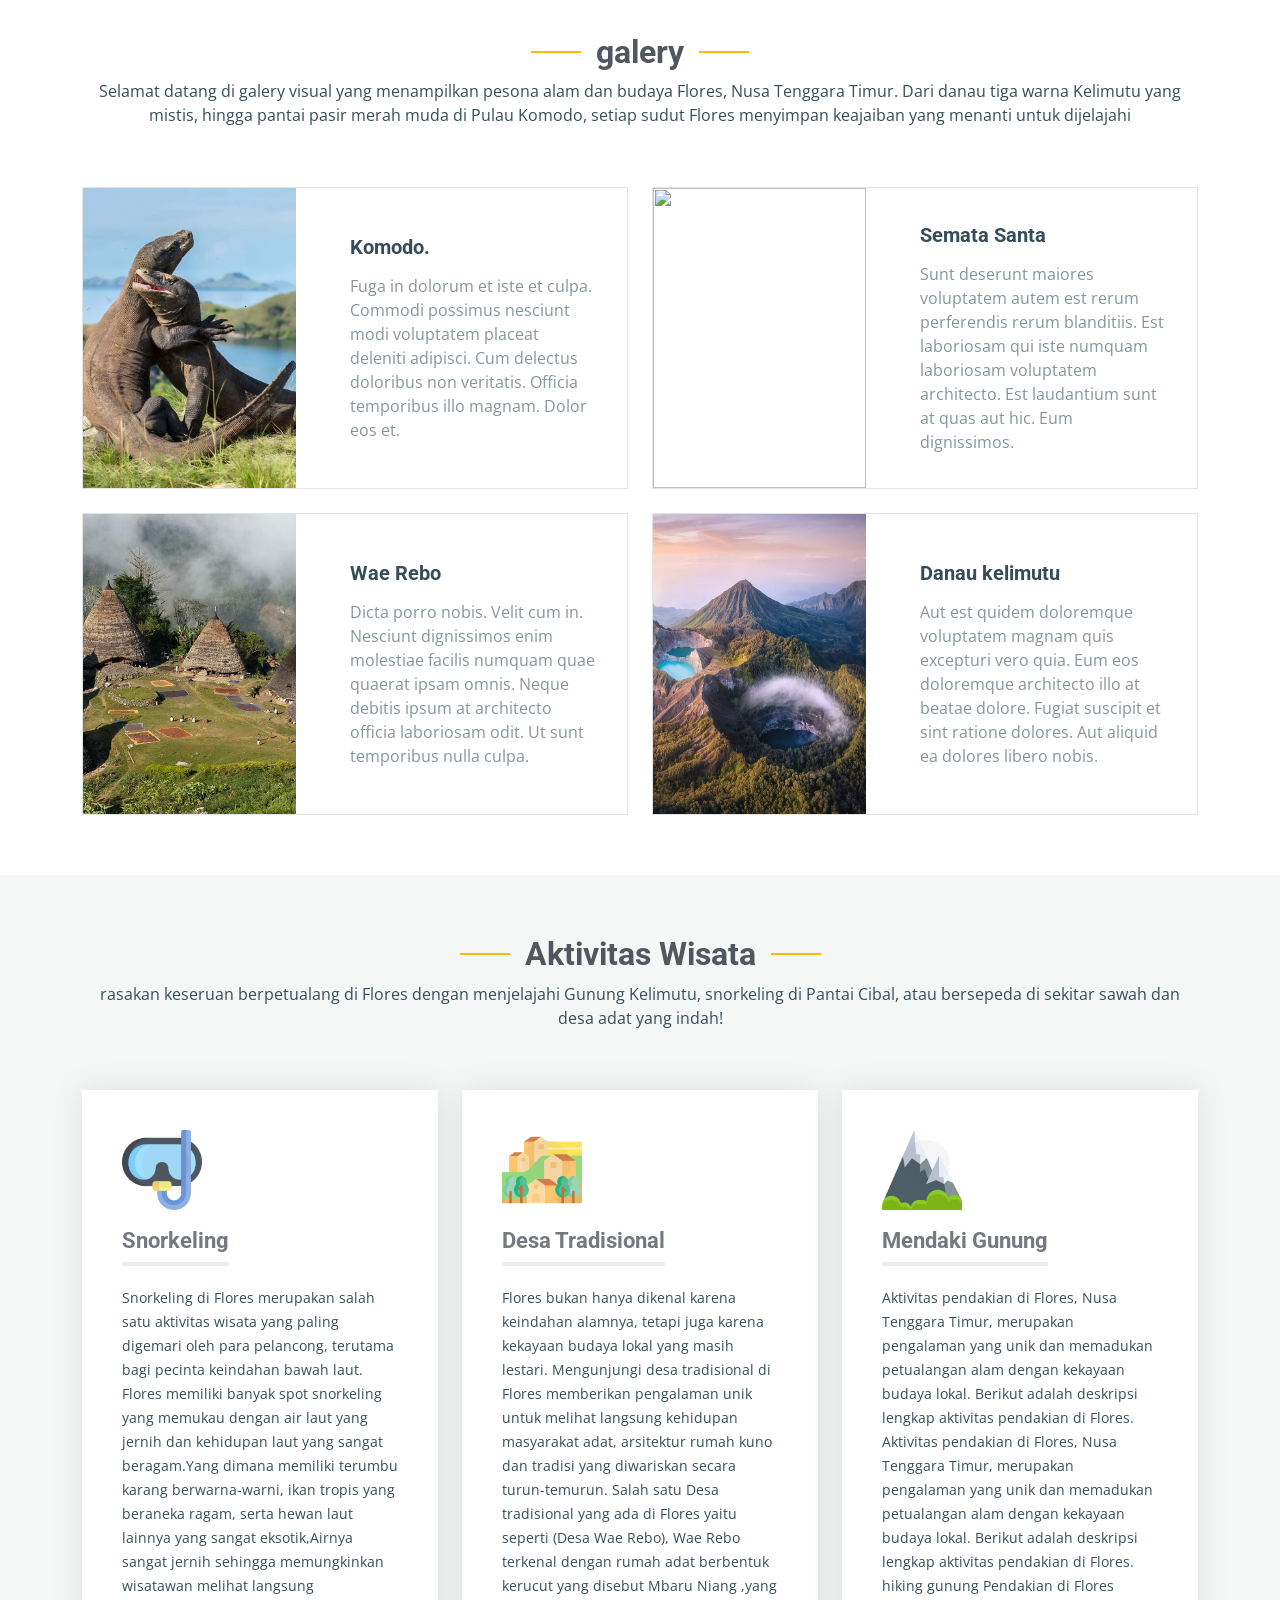
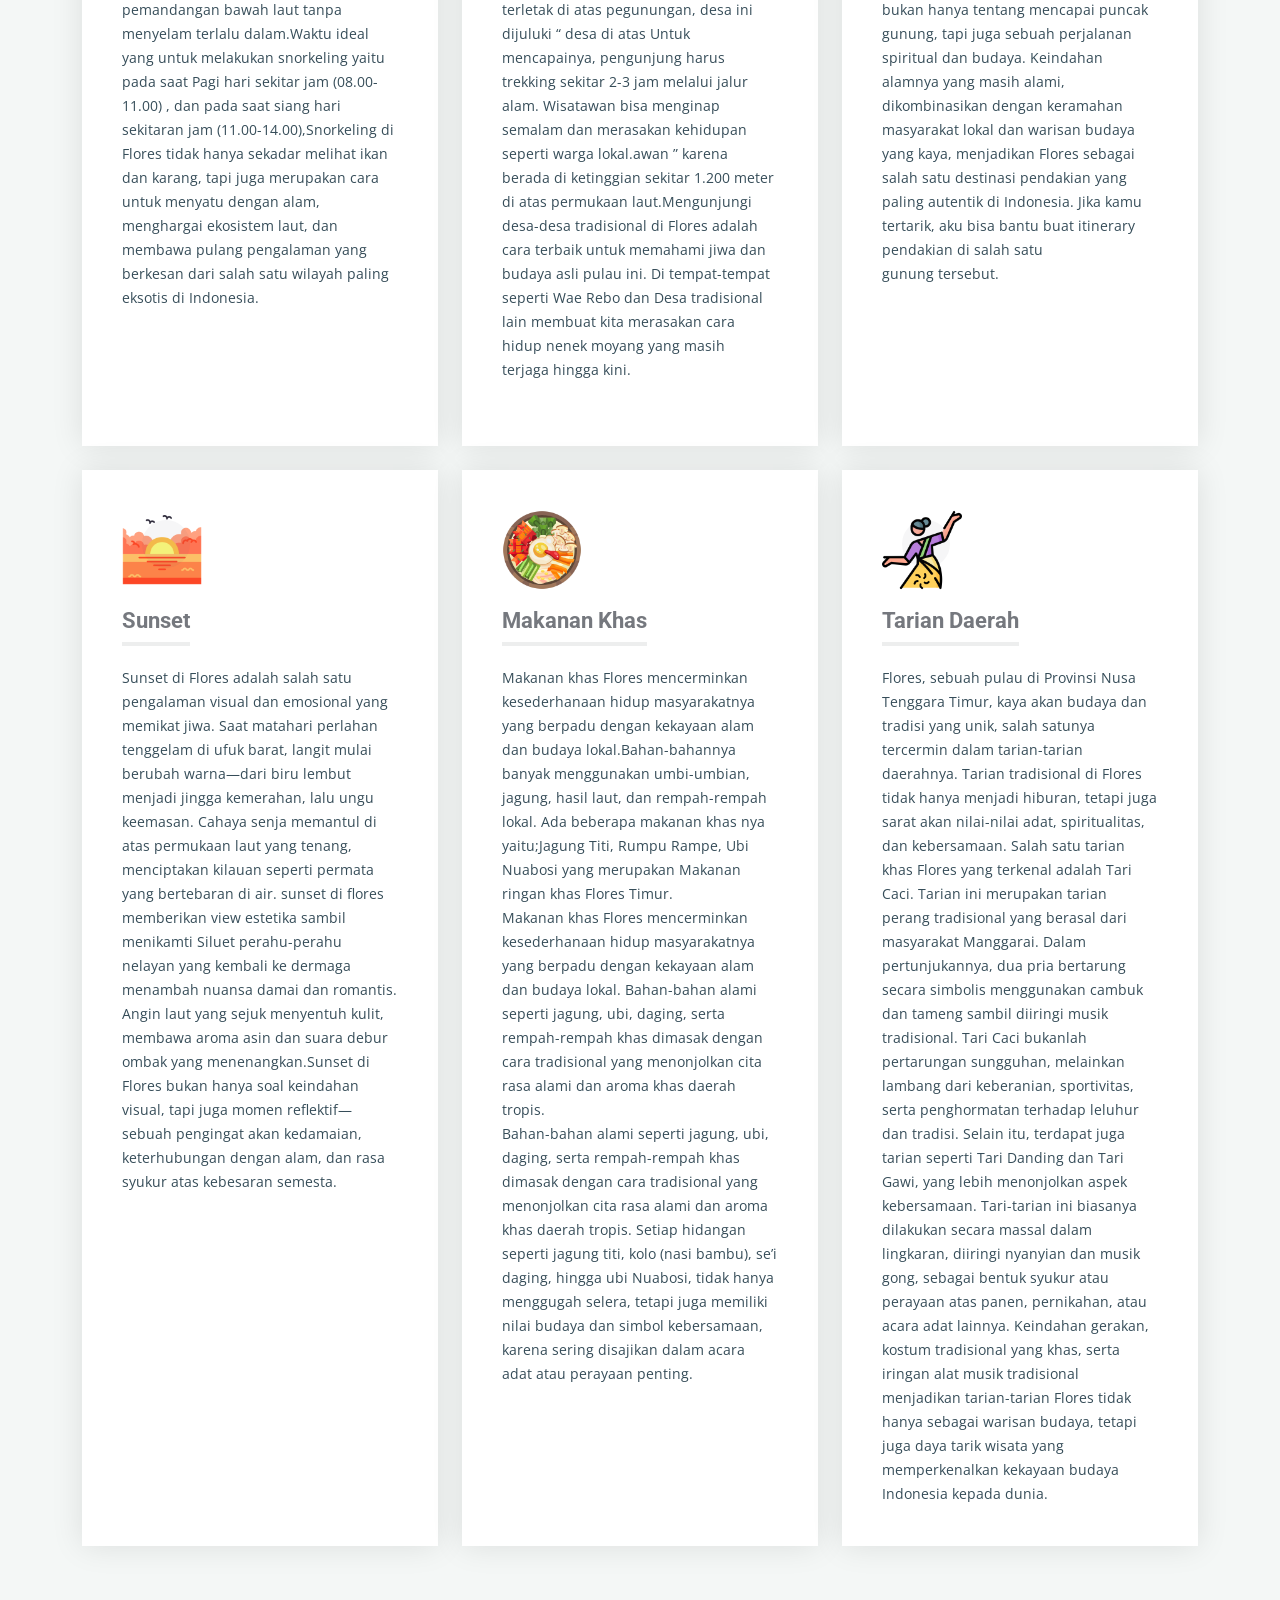
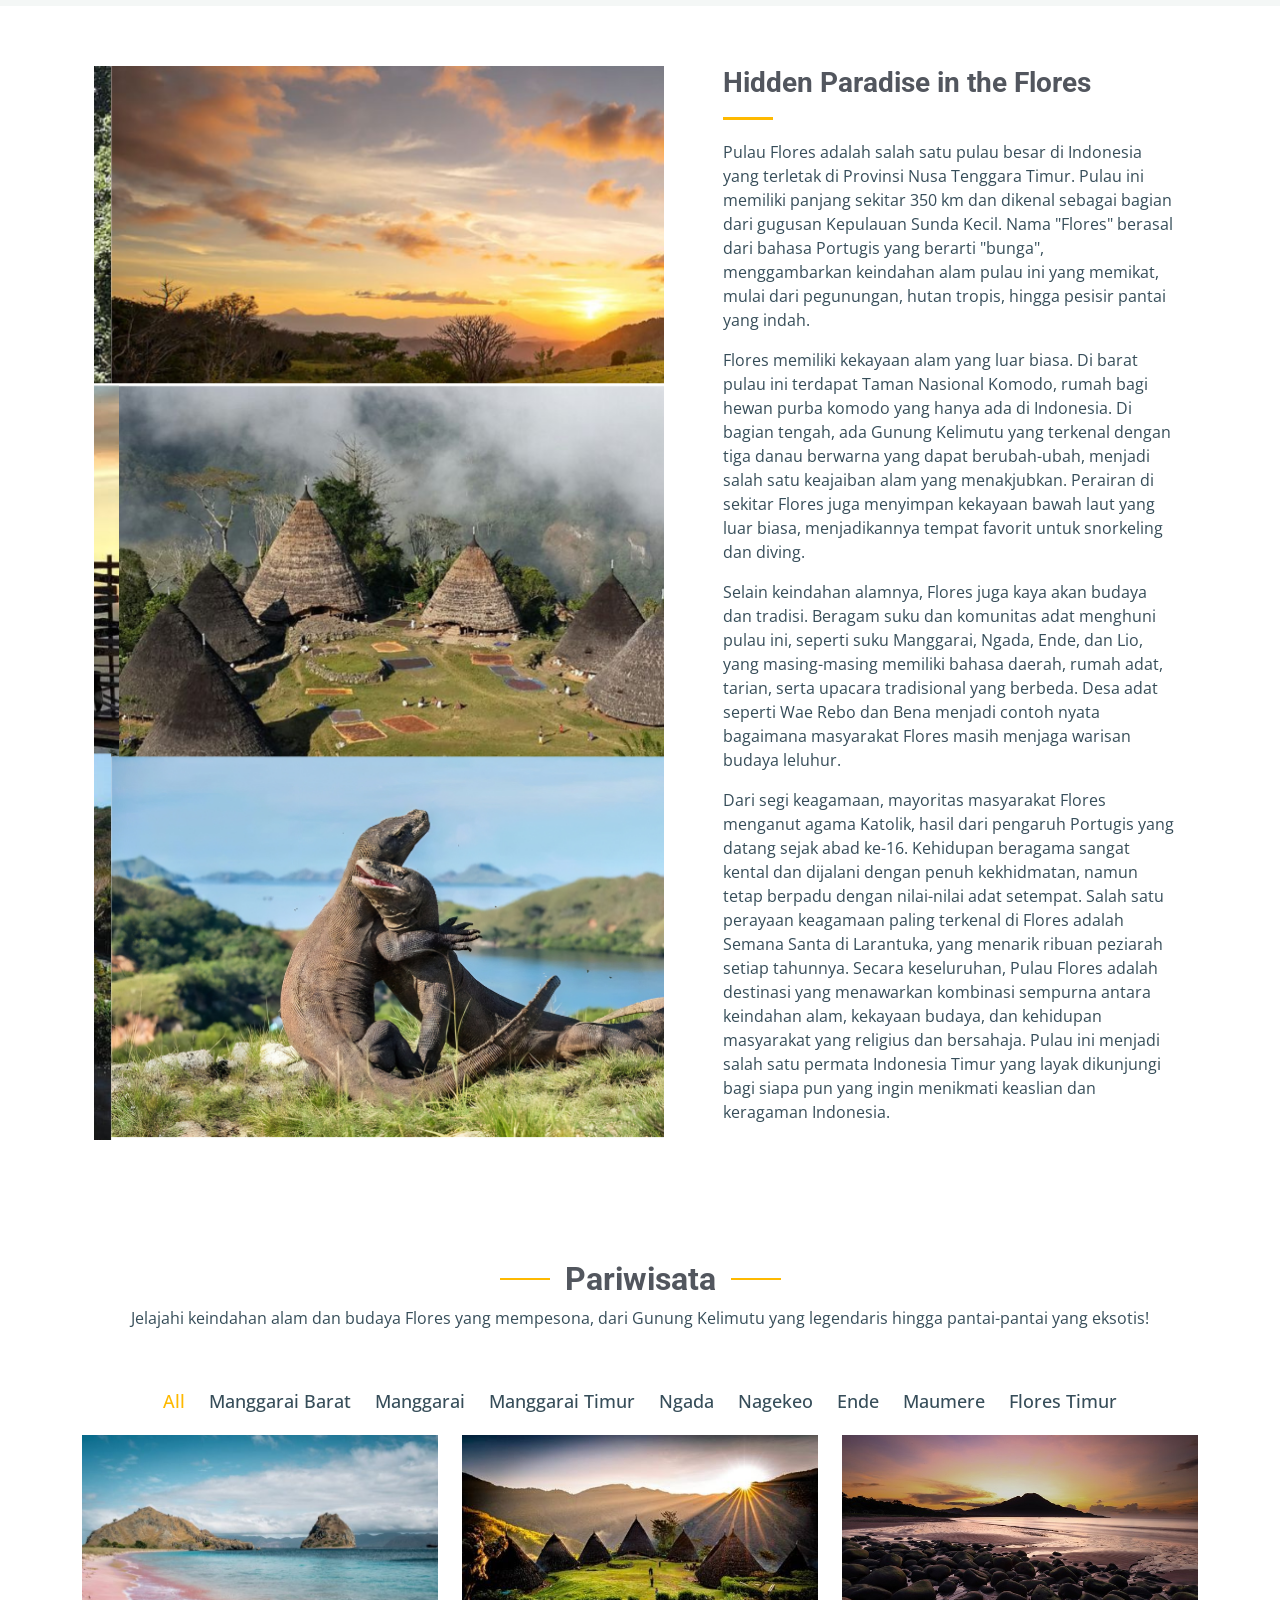
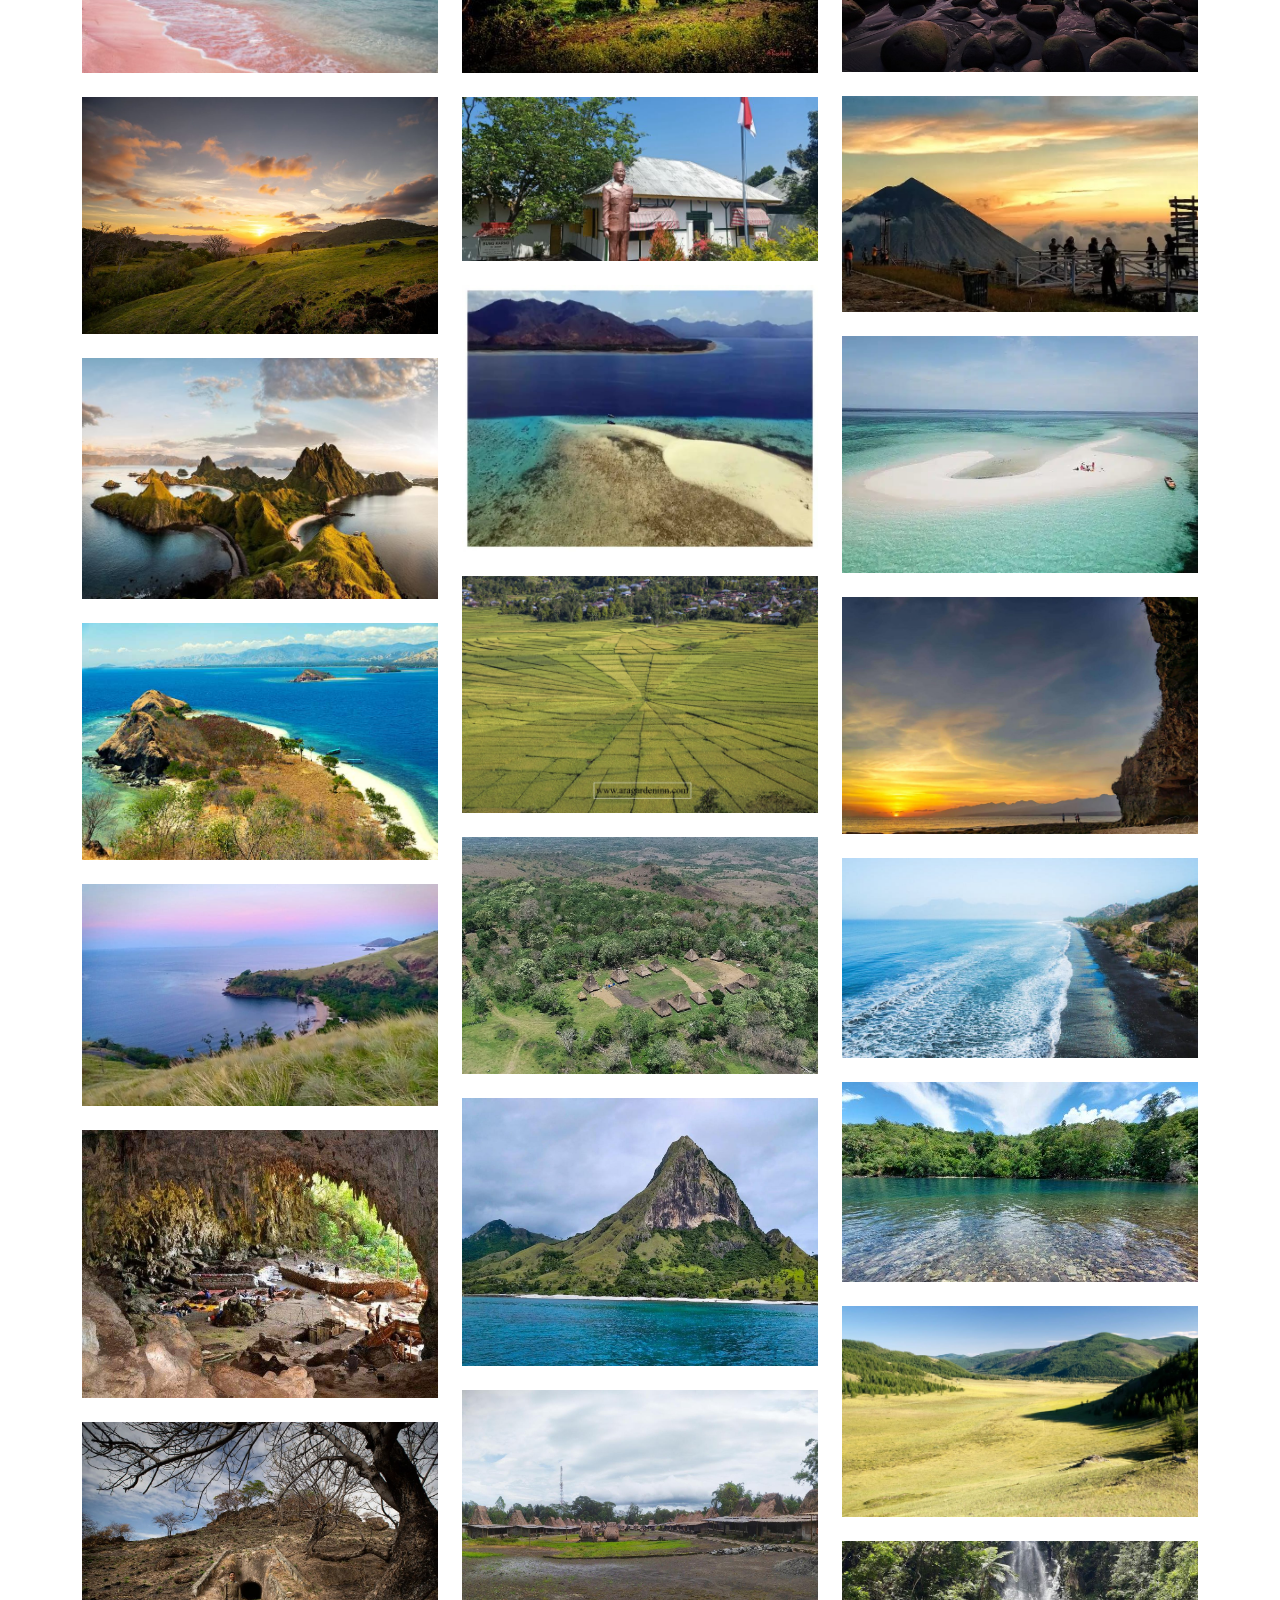
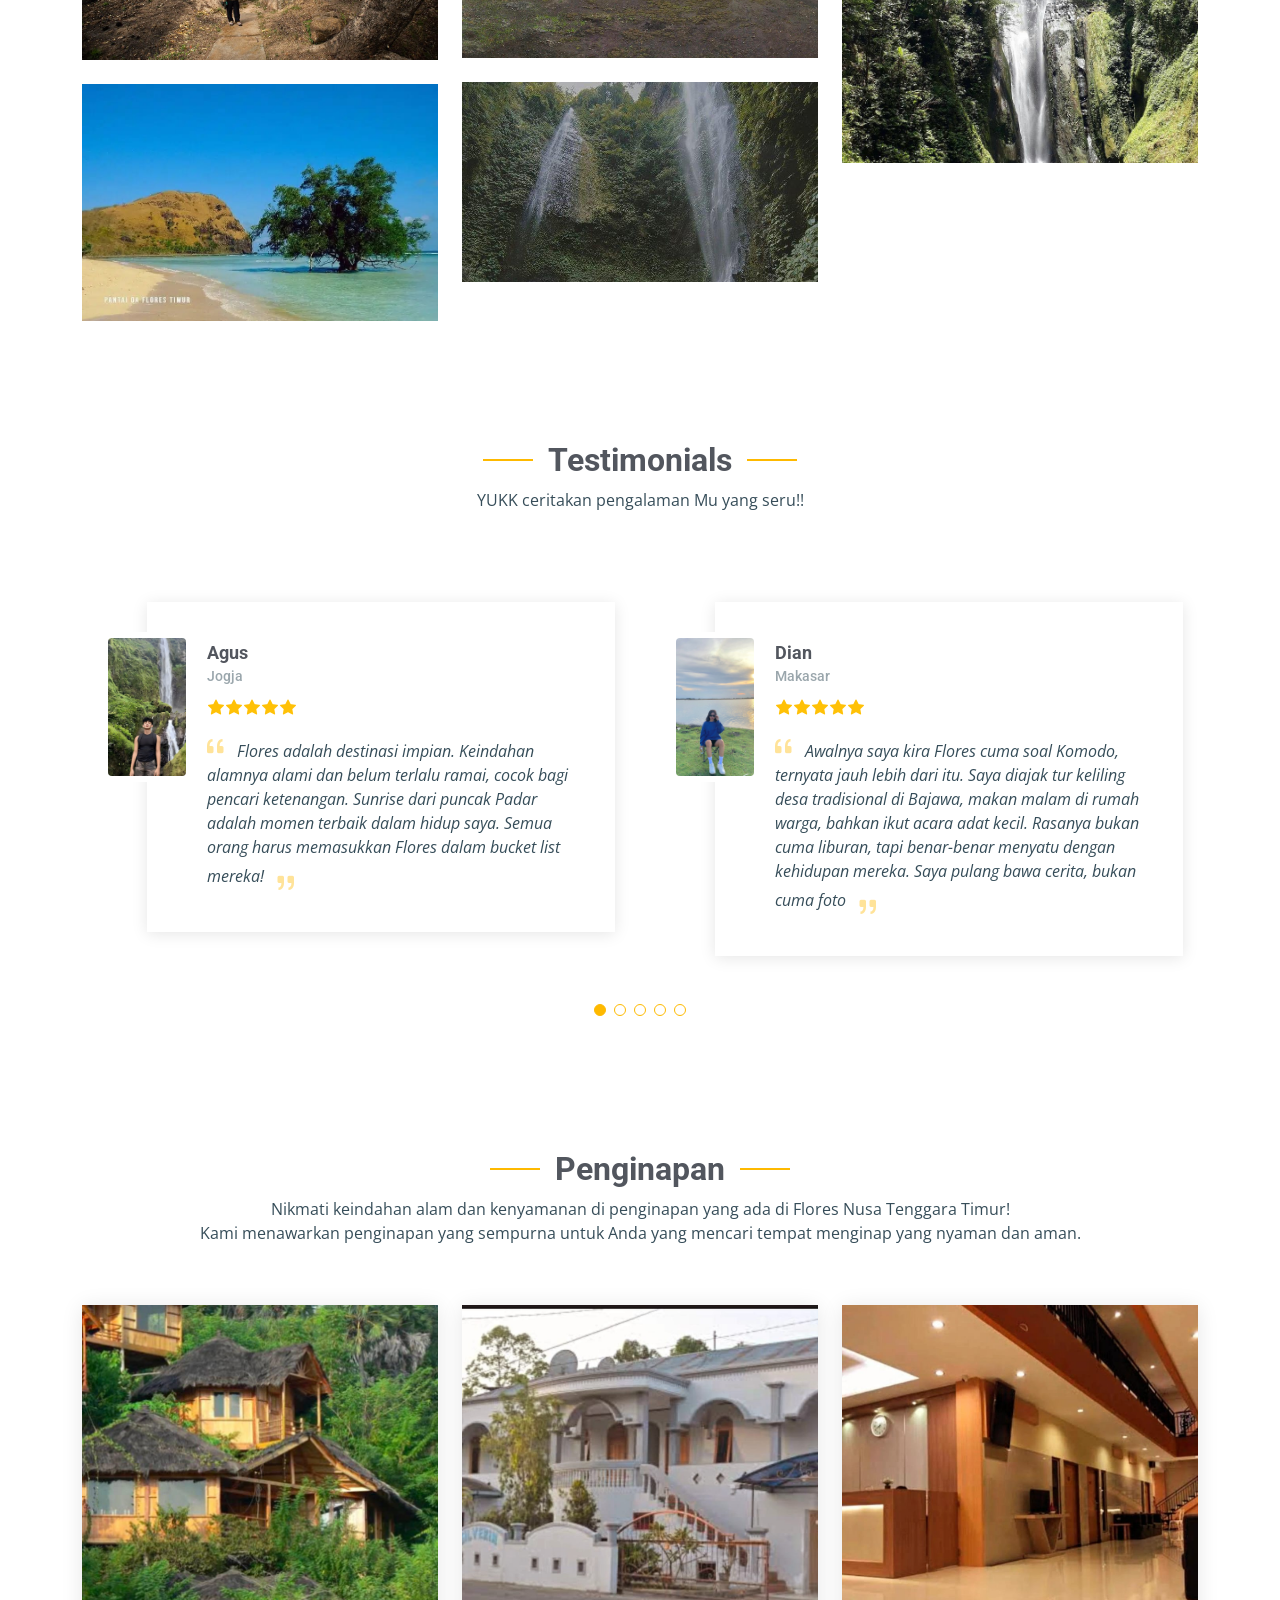
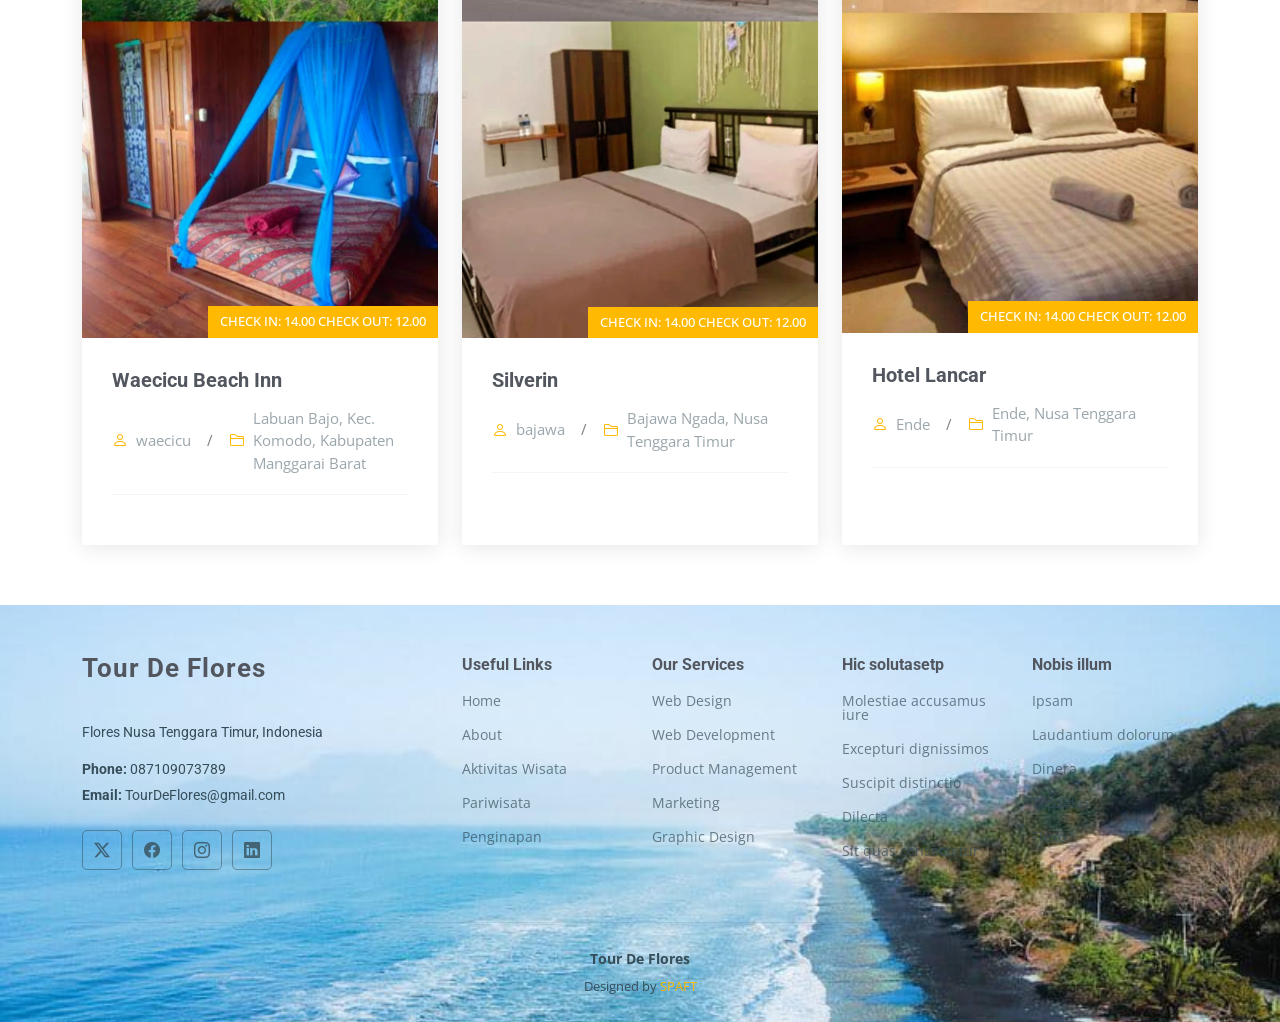
==== commit 9035dad0: "ags" ====
--- a/index.html
+++ b/index.html
@@ -353,8 +353,7 @@
         <div class="container section-title" data-aos="fade-up">
           <h2>Aktivitas Wisata</h2>
           <p>
-            Necessitatibus eius consequatur ex aliquid fuga eum quidem sint
-            consectetur velit
+            rasakan keseruan berpetualang di Flores dengan menjelajahi Gunung Kelimutu, snorkeling di Pantai Cibal, atau bersepeda di sekitar sawah dan desa adat yang indah!
           </p>
         </div>
         <!-- End Section Title -->
@@ -474,7 +473,7 @@
             >
               <div class="service-item position-relative">
                 <div class="icon">
-                  <i class="fa-solid fa-trowel-bricks"></i>
+                  <img src="assets/img/icon/sunset.png" width="80px">
                 </div>
                 <h3>Sunset</h3>
                 <p>
@@ -507,16 +506,15 @@
             >
               <div class="service-item position-relative">
                 <div class="icon">
-                  <i class="fa-solid fa-helmet-safety"></i>
-                </div>
-                <h3>Velit Doloremque</h3>
+                  <img src="assets/img/icon/food.png" width="80px">
+                </div>
+                <h3>Makanan Khas</h3>
                 <p>
-                  Cumque et suscipit saepe. Est maiores autem enim facilis ut
-                  aut ipsam corporis aut. Sed animi at autem alias eius labore.
+                  Makanan khas Flores mencerminkan kesederhanaan hidup masyarakatnya yang berpadu dengan kekayaan alam dan budaya lokal.Bahan-bahannya banyak menggunakan umbi-umbian, jagung, hasil laut, dan rempah-rempah lokal. Ada beberapa makanan khas nya yaitu;Jagung Titi, Rumpu Rampe, Ubi Nuabosi yang merupakan Makanan ringan khas Flores Timur.
                 </p>
-                <a href="#" class="readmore stretched-link"
-                  >Read more <i class="bi bi-arrow-right"></i
-                ></a>
+                <p>Makanan khas Flores mencerminkan kesederhanaan hidup masyarakatnya yang berpadu dengan kekayaan alam dan budaya lokal. Bahan-bahan alami seperti jagung, ubi, daging, serta rempah-rempah khas dimasak dengan cara tradisional yang menonjolkan cita rasa alami dan aroma khas daerah tropis.</p>
+                <p>Bahan-bahan alami seperti jagung, ubi, daging, serta rempah-rempah khas dimasak dengan cara tradisional yang menonjolkan cita rasa alami dan aroma khas daerah tropis. Setiap hidangan seperti jagung titi, kolo (nasi bambu), se’i daging, hingga ubi Nuabosi, tidak hanya menggugah selera, tetapi juga memiliki nilai budaya dan simbol kebersamaan, karena sering disajikan dalam acara adat atau perayaan penting.</p>
+               
               </div>
             </div>
             <!-- End Service Item -->
@@ -528,16 +526,13 @@
             >
               <div class="service-item position-relative">
                 <div class="icon">
-                  <i class="fa-solid fa-arrow-up-from-ground-water"></i>
-                </div>
-                <h3>Dolori Architecto</h3>
+                  <img src="assets/img/icon/dance.png" width="80px">
+                </div>
+                <h3>Tarian Daerah</h3>
                 <p>
-                  Hic molestias ea quibusdam eos. Fugiat enim doloremque aut
-                  neque non et debitis iure. Corrupti recusandae ducimus enim.
+                  Flores, sebuah pulau di Provinsi Nusa Tenggara Timur, kaya akan budaya dan tradisi yang unik, salah satunya tercermin dalam tarian-tarian daerahnya. Tarian tradisional di Flores tidak hanya menjadi hiburan, tetapi juga sarat akan nilai-nilai adat, spiritualitas, dan kebersamaan. Salah satu tarian khas Flores yang terkenal adalah Tari Caci. Tarian ini merupakan tarian perang tradisional yang berasal dari masyarakat Manggarai. Dalam pertunjukannya, dua pria bertarung secara simbolis menggunakan cambuk dan tameng sambil diiringi musik tradisional. Tari Caci bukanlah pertarungan sungguhan, melainkan lambang dari keberanian, sportivitas, serta penghormatan terhadap leluhur dan tradisi. Selain itu, terdapat juga tarian seperti Tari Danding dan Tari Gawi, yang lebih menonjolkan aspek kebersamaan. Tari-tarian ini biasanya dilakukan secara massal dalam lingkaran, diiringi nyanyian dan musik gong, sebagai bentuk syukur atau perayaan atas panen, pernikahan, atau acara adat lainnya. Keindahan gerakan, kostum tradisional yang khas, serta iringan alat musik tradisional menjadikan tarian-tarian Flores tidak hanya sebagai warisan budaya, tetapi juga daya tarik wisata yang memperkenalkan kekayaan budaya Indonesia kepada dunia.
                 </p>
-                <a href="#" class="readmore stretched-link"
-                  >Read more <i class="bi bi-arrow-right"></i
-                ></a>
+                
               </div>
             </div>
             <!-- End Service Item -->
@@ -555,7 +550,7 @@
               data-aos="fade-up"
               data-aos-delay="100"
             >
-              <img src="assets/img/alt-services.jpg" alt="" />
+              <img src="assets/img/Desain tanpa judul.png" alt="" />
             </div>
 
             <div
@@ -563,76 +558,14 @@
               data-aos="fade-up"
               data-aos-delay="200"
             >
-              <h3>Enim quis est voluptatibus aliquid consequatur fugiat</h3>
+              <h3>Hidden Paradise in the Flores</h3>
               <p>
-                Esse voluptas cumque vel exercitationem. Reiciendis est hic
-                accusamus. Non ipsam et sed minima temporibus laudantium. Soluta
-                voluptate sed facere corporis dolores excepturi
-              </p>
-
-              <div
-                class="icon-box d-flex position-relative"
-                data-aos="fade-up"
-                data-aos-delay="300"
-              >
-                <i class="bi bi-easel flex-shrink-0"></i>
-                <div>
-                  <h4><a href="" class="stretched-link">Lorem Ipsum</a></h4>
-                  <p>
-                    Voluptatum deleniti atque corrupti quos dolores et quas
-                    molestias excepturi sint occaecati cupiditate non provident
-                  </p>
-                </div>
-              </div>
-              <!-- End Icon Box -->
-
-              <div
-                class="icon-box d-flex position-relative"
-                data-aos="fade-up"
-                data-aos-delay="400"
-              >
-                <i class="bi bi-patch-check flex-shrink-0"></i>
-                <div>
-                  <h4><a href="" class="stretched-link">Nemo Enim</a></h4>
-                  <p>
-                    At vero eos et accusamus et iusto odio dignissimos ducimus
-                    qui blanditiis praesentium voluptatum deleniti atque
-                  </p>
-                </div>
-              </div>
-              <!-- End Icon Box -->
-
-              <div
-                class="icon-box d-flex position-relative"
-                data-aos="fade-up"
-                data-aos-delay="500"
-              >
-                <i class="bi bi-brightness-high flex-shrink-0"></i>
-                <div>
-                  <h4><a href="" class="stretched-link">Dine Pad</a></h4>
-                  <p>
-                    Explicabo est voluptatum asperiores consequatur magnam. Et
-                    veritatis odit. Sunt aut deserunt minus aut eligendi omnis
-                  </p>
-                </div>
-              </div>
-              <!-- End Icon Box -->
-
-              <div
-                class="icon-box d-flex position-relative"
-                data-aos="fade-up"
-                data-aos-delay="600"
-              >
-                <i class="bi bi-brightness-high flex-shrink-0"></i>
-                <div>
-                  <h4><a href="" class="stretched-link">Tride clov</a></h4>
-                  <p>
-                    Est voluptatem labore deleniti quis a delectus et. Saepe
-                    dolorem libero sit non aspernatur odit amet. Et eligendi
-                  </p>
-                </div>
-              </div>
-              <!-- End Icon Box -->
+                Pulau Flores adalah salah satu pulau besar di Indonesia yang terletak di Provinsi Nusa Tenggara Timur. Pulau ini memiliki panjang sekitar 350 km dan dikenal sebagai bagian dari gugusan Kepulauan Sunda Kecil. Nama "Flores" berasal dari bahasa Portugis yang berarti "bunga", menggambarkan keindahan alam pulau ini yang memikat, mulai dari pegunungan, hutan tropis, hingga pesisir pantai yang indah.</p>
+                <p>Flores memiliki kekayaan alam yang luar biasa. Di barat pulau ini terdapat Taman Nasional Komodo, rumah bagi hewan purba komodo yang hanya ada di Indonesia. Di bagian tengah, ada Gunung Kelimutu yang terkenal dengan tiga danau berwarna yang dapat berubah-ubah, menjadi salah satu keajaiban alam yang menakjubkan. Perairan di sekitar Flores juga menyimpan kekayaan bawah laut yang luar biasa, menjadikannya tempat favorit untuk snorkeling dan diving.</p>
+                <p>Selain keindahan alamnya, Flores juga kaya akan budaya dan tradisi. Beragam suku dan komunitas adat menghuni pulau ini, seperti suku Manggarai, Ngada, Ende, dan Lio, yang masing-masing memiliki bahasa daerah, rumah adat, tarian, serta upacara tradisional yang berbeda. Desa adat seperti Wae Rebo dan Bena menjadi contoh nyata bagaimana masyarakat Flores masih menjaga warisan budaya leluhur.</p>
+                <p>Dari segi keagamaan, mayoritas masyarakat Flores menganut agama Katolik, hasil dari pengaruh Portugis yang datang sejak abad ke-16. Kehidupan beragama sangat kental dan dijalani dengan penuh kekhidmatan, namun tetap berpadu dengan nilai-nilai adat setempat. Salah satu perayaan keagamaan paling terkenal di Flores adalah Semana Santa di Larantuka, yang menarik ribuan peziarah setiap tahunnya. Secara keseluruhan, Pulau Flores adalah destinasi yang menawarkan kombinasi sempurna antara keindahan alam, kekayaan budaya, dan kehidupan masyarakat yang religius dan bersahaja. Pulau ini menjadi salah satu permata Indonesia Timur yang layak dikunjungi bagi siapa pun yang ingin menikmati keaslian dan keragaman Indonesia.</p>
+             
+
             </div>
           </div>
         </div>
@@ -645,8 +578,7 @@
         <div class="container section-title" data-aos="fade-up">
           <h2>Pariwisata</h2>
           <p>
-            Necessitatibus eius consequatur ex aliquid fuga eum quidem sint
-            consectetur velit
+            Jelajahi keindahan alam dan budaya Flores yang mempesona, dari Gunung Kelimutu yang legendaris hingga pantai-pantai yang eksotis!
           </p>
         </div>
         <!-- End Section Title -->
@@ -690,8 +622,8 @@
                     alt=""
                   />
                   <div class="portfolio-info">
-                    <h4>App 1</h4>
-                    <p>Lorem ipsum, dolor sit amet consectetur</p>
+                    <h4>Labuanbajo1</h4>
+                    <p>pinkbeach</p>
                     <a
                       href="assets/img/projects/pink beach.jpg"
                       title="App 1"
@@ -720,8 +652,8 @@
                     alt=""
                   />
                   <div class="portfolio-info">
-                    <h4>Product 1</h4>
-                    <p>Lorem ipsum, dolor sit amet consectetur</p>
+                    <h4>Ruteng1</h4>
+                    <p>Waerebo</p>
                     <a
                       href="assets/img/projects/waerebo3.jpg"
                       title="Product 1"
@@ -750,8 +682,8 @@
                     alt=""
                   />
                   <div class="portfolio-info">
-                    <h4>Branding 1</h4>
-                    <p>Lorem ipsum, dolor sit amet consectetur</p>
+                    <h4>borong1</h4>
+                    <p>Pantaicepiwatu</p>
                     <a
                       href="assets/img/projects/Pantai cepi watu.jpg"
                       title="Branding 1"
@@ -780,8 +712,8 @@
                     alt=""
                   />
                   <div class="portfolio-info">
-                    <h4>Books 1</h4>
-                    <p>Lorem ipsum, dolor sit amet consectetur</p>
+                    <h4>Ngada1</h4>
+                    <p>Wolobobo</p>
                     <a
                       href="assets/img/projects/Wolobobo.jpg"
                       title="Branding 1"
@@ -809,8 +741,8 @@
                     alt=""
                   />
                   <div class="portfolio-info">
-                    <h4>Branding 1</h4>
-                    <p>Lorem ipsum, dolor sit amet consectetur</p>
+                    <h4>Nagekeo1</h4>
+                    <p>BukitWeworowet</p>
                     <a
                       href="assets/img/projects/Nagekeo.jpg"
                       title="Branding 1"
@@ -838,8 +770,8 @@
                     alt=""
                   />
                   <div class="portfolio-info">
-                    <h4>Branding 1</h4>
-                    <p>Lorem ipsum, dolor sit amet consectetur</p>
+                    <h4>Ende1</h4>
+                    <p>RumahPengasinganBungKarno</p>
                     <a
                       href="assets/img/projects/Gelora Bung Karna.jpg"
                       title="Branding 1"
@@ -857,7 +789,7 @@
                 </div>
               </div>
               <!-- End Portfolio Item -->
-                <
+                
                <div
                 class="col-lg-4 col-md-6 portfolio-item isotope-item filter-maumere"
               >
@@ -868,8 +800,8 @@
                     alt=""
                   />
                   <div class="portfolio-info">
-                    <h4>Branding 1</h4>
-                    <p>Lorem ipsum, dolor sit amet consectetur</p>
+                    <h4>Maumere1</h4>
+                    <p>PangabatangIsland</p>
                     <a
                       href="assets/img/projects/Pangabatang island.jpg"
                       title="Branding 1"
@@ -898,8 +830,8 @@
                     alt=""
                   />
                   <div class="portfolio-info">
-                    <h4>Branding 1</h4>
-                    <p>Lorem ipsum, dolor sit amet consectetur</p>
+                    <h4>Florestimur1</h4>
+                    <p>PulauMeko</p>
                     <a
                       href="assets/img/projects/Pulau Meko .jpg"
                       title="Branding 1"
@@ -928,8 +860,8 @@
                     alt=""
                   />
                   <div class="portfolio-info">
-                    <h4>App 2</h4>
-                    <p>Lorem ipsum, dolor sit amet consectetur</p>
+                    <h4>labuanbajo2</h4>
+                    <p>PulauPadar</p>
                     <a
                       href="assets/img/projects/padar.jpg"
                       title="App 2"
@@ -958,8 +890,8 @@
                     alt=""
                   />
                   <div class="portfolio-info">
-                    <h4>Product 2</h4>
-                    <p>Lorem ipsum, dolor sit amet consectetur</p>
+                    <h4>Ruteng2</h4>
+                    <p>LondokLingko</p>
                     <a
                       href="assets/img/projects/jari laba .jpg"
                       title="Product 2"
@@ -988,8 +920,8 @@
                     alt=""
                   />
                   <div class="portfolio-info">
-                    <h4>Branding 2</h4>
-                    <p>Lorem ipsum, dolor sit amet consectetur</p>
+                    <h4>Borong2</h4>
+                    <p>PantaiLiangBala</p>
                     <a
                       href="assets/img/projects/Pantai Liang Bala.jpg"
                       title="Branding 2"
@@ -1018,8 +950,8 @@
                     alt=""
                   />
                   <div class="portfolio-info">
-                    <h4>Books 2</h4>
-                    <p>Lorem ipsum, dolor sit amet consectetur</p>
+                    <h4>Ngada2</h4>
+                    <p>Riung</p>
                     <a
                       href="assets/img/projects/Riung.jpg"
                       title="Branding 2"
@@ -1039,19 +971,141 @@
               <!-- End Portfolio Item -->
 
               <div
-                class="col-lg-4 col-md-6 portfolio-item isotope-item filter-remodeling"
-              >
-                <div class="portfolio-content h-100">
-                  <img
-                    src="assets/img/projects/remodeling-3.jpg"
-                    class="img-fluid"
-                    alt=""
-                  />
-                  <div class="portfolio-info">
-                    <h4>App 3</h4>
-                    <p>Lorem ipsum, dolor sit amet consectetur</p>
-                    <a
-                      href="assets/img/projects/remodeling-3.jpg"
+                class="col-lg-4 col-md-6 portfolio-item isotope-item filter-nagekeo"
+              >
+                <div class="portfolio-content h-100">
+                  <img
+                    src="assets/img/projects/Nagekeo1.jpg"
+                    class="img-fluid"
+                    alt=""
+                  />
+                  <div class="portfolio-info">
+                    <h4>Nagekeo2</h4>
+                    <p>KampungAdatKawa</p>
+                    <a
+                      href="assets/img/projects/Nagekeo1.jpg"
+                      title="Branding 2"
+                      data-gallery="portfolio-gallery-book"
+                      class="glightbox preview-link"
+                      ><i class="bi bi-zoom-in"></i
+                    ></a>
+                    <a
+                      href="project-details.html"
+                      title="More Details"
+                      class="details-link"
+                      ><i class="bi bi-link-45deg"></i
+                    ></a>
+                  </div>
+                </div>
+              </div>
+              <!-- End Portfolio Item -->
+              
+
+              <div
+                class="col-lg-4 col-md-6 portfolio-item isotope-item filter-ende"
+              >
+                <div class="portfolio-content h-100">
+                  <img
+                    src="assets/img/projects/Pantai Biru.jpg"
+                    class="img-fluid"
+                    alt=""
+                  />
+                  <div class="portfolio-info">
+                    <h4>ende2</h4>
+                    <p>PantuBatuBiru</p>
+                    <a
+                      href="assets/img/projects/Pantai Biru.jpg"
+                      title="Branding 2"
+                      data-gallery="portfolio-gallery-book"
+                      class="glightbox preview-link"
+                      ><i class="bi bi-zoom-in"></i
+                    ></a>
+                    <a
+                      href="project-details.html"
+                      title="More Details"
+                      class="details-link"
+                      ><i class="bi bi-link-45deg"></i
+                    ></a>
+                  </div>
+                </div>
+              </div>
+              <!-- End Portfolio Item -->
+               <!-- End Portfolio Item -->
+
+              <div
+                class="col-lg-4 col-md-6 portfolio-item isotope-item filter-maumere"
+              >
+                <div class="portfolio-content h-100">
+                  <img
+                    src="assets/img/projects/Pantai Tanjung.jpg"
+                    class="img-fluid"
+                    alt=""
+                  />
+                  <div class="portfolio-info">
+                    <h4>Maumere2</h4>
+                    <p>PantaiTanjungKajuWulu</p>
+                    <a
+                      href="assets/img/projects/Pantai Tanjung.jpg"
+                      title="Branding 2"
+                      data-gallery="portfolio-gallery-book"
+                      class="glightbox preview-link"
+                      ><i class="bi bi-zoom-in"></i
+                    ></a>
+                    <a
+                      href="project-details.html"
+                      title="More Details"
+                      class="details-link"
+                      ><i class="bi bi-link-45deg"></i
+                    ></a>
+                  </div>
+                </div>
+              </div>
+              <!-- End Portfolio Item -->
+
+              <div
+                class="col-lg-4 col-md-6 portfolio-item isotope-item filter-flores-timur"
+              >
+                <div class="portfolio-content h-100">
+                  <img
+                    src="assets/img/projects/Pantai Telaga Biru.jpg"
+                    class="img-fluid"
+                    alt=""
+                  />
+                  <div class="portfolio-info">
+                    <h4>Florestimur2</h4>
+                    <p>PantaiTelagaBiru</p>
+                    <a
+                      href="assets/img/projects/Pantai Telaga Biru.jpg"
+                      title="Branding 2"
+                      data-gallery="portfolio-gallery-book"
+                      class="glightbox preview-link"
+                      ><i class="bi bi-zoom-in"></i
+                    ></a>
+                    <a
+                      href="project-details.html"
+                      title="More Details"
+                      class="details-link"
+                      ><i class="bi bi-link-45deg"></i
+                    ></a>
+                  </div>
+                </div>
+              </div>
+              <!-- End Portfolio Item -->
+
+              <div
+                class="col-lg-4 col-md-6 portfolio-item isotope-item filter-manggarai-barat"
+              >
+                <div class="portfolio-content h-100">
+                  <img
+                    src="assets/img/projects/Nusa Molas.jpg"
+                    class="img-fluid"
+                    alt=""
+                  />
+                  <div class="portfolio-info">
+                    <h4>LabuabBajo3</h4>
+                    <p>NusaMolas</p>
+                    <a
+                      href="assets/img/projects/Nusa Molas.jpg"
                       title="App 3"
                       data-gallery="portfolio-gallery-app"
                       class="glightbox preview-link"
@@ -1069,19 +1123,19 @@
               <!-- End Portfolio Item -->
 
               <div
-                class="col-lg-4 col-md-6 portfolio-item isotope-item filter-construction"
-              >
-                <div class="portfolio-content h-100">
-                  <img
-                    src="assets/img/projects/construction-3.jpg"
-                    class="img-fluid"
-                    alt=""
-                  />
-                  <div class="portfolio-info">
-                    <h4>Product 3</h4>
-                    <p>Lorem ipsum, dolor sit amet consectetur</p>
-                    <a
-                      href="assets/img/projects/construction-3.jpg"
+                class="col-lg-4 col-md-6 portfolio-item isotope-item filter-manggarai"
+              >
+                <div class="portfolio-content h-100">
+                  <img
+                    src="assets/img/projects/Liang bua.jpg"
+                    class="img-fluid"
+                    alt=""
+                  />
+                  <div class="portfolio-info">
+                    <h4>Ruteng3</h4>
+                    <p>LiangBua</p>
+                    <a
+                      href="assets/img/projects/Liang bua.jpg"
                       title="Product 3"
                       data-gallery="portfolio-gallery-product"
                       class="glightbox preview-link"
@@ -1099,19 +1153,19 @@
               <!-- End Portfolio Item -->
 
               <div
-                class="col-lg-4 col-md-6 portfolio-item isotope-item filter-repairs"
-              >
-                <div class="portfolio-content h-100">
-                  <img
-                    src="assets/img/projects/repairs-3.jpg"
-                    class="img-fluid"
-                    alt=""
-                  />
-                  <div class="portfolio-info">
-                    <h4>Branding 3</h4>
-                    <p>Lorem ipsum, dolor sit amet consectetur</p>
-                    <a
-                      href="assets/img/projects/repairs-3.jpg"
+                class="col-lg-4 col-md-6 portfolio-item isotope-item filter-manggarai-timur"
+              >
+                <div class="portfolio-content h-100">
+                  <img
+                    src="assets/img/projects/Savana Masuai.jpg"
+                    class="img-fluid"
+                    alt=""
+                  />
+                  <div class="portfolio-info">
+                    <h4>Borong3</h4>
+                    <p>SavanaMasuai</p>
+                    <a
+                      href="assets/img/projects/Savana Masuai.jpg"
                       title="Branding 2"
                       data-gallery="portfolio-gallery-branding"
                       class="glightbox preview-link"
@@ -1129,19 +1183,135 @@
               <!-- End Portfolio Item -->
 
               <div
-                class="col-lg-4 col-md-6 portfolio-item isotope-item filter-design"
-              >
-                <div class="portfolio-content h-100">
-                  <img
-                    src="assets/img/projects/design-3.jpg"
-                    class="img-fluid"
-                    alt=""
-                  />
-                  <div class="portfolio-info">
-                    <h4>Books 3</h4>
-                    <p>Lorem ipsum, dolor sit amet consectetur</p>
-                    <a
-                      href="assets/img/projects/design-3.jpg"
+                class="col-lg-4 col-md-6 portfolio-item isotope-item filter-ngada"
+              >
+                <div class="portfolio-content h-100">
+                  <img
+                    src="assets/img/projects/Kampung Wogo.jpg"
+                    class="img-fluid"
+                    alt=""
+                  />
+                  <div class="portfolio-info">
+                    <h4>Ngada3</h4>
+                    <p>KampungAdatWogo</p>
+                    <a
+                      href="assets/img/projects/Kampung Wogo.jpg"
+                      title="Branding 3"
+                      data-gallery="portfolio-gallery-book"
+                      class="glightbox preview-link"
+                      ><i class="bi bi-zoom-in"></i
+                    ></a>
+                    <a
+                      href="project-details.html"
+                      title="More Details"
+                      class="details-link"
+                      ><i class="bi bi-link-45deg"></i
+                    ></a>
+                  </div>
+                </div>
+              </div>
+              <!-- End Portfolio Item -->
+               <div
+                class="col-lg-4 col-md-6 portfolio-item isotope-item filter-nagekeo"
+              >
+                <div class="portfolio-content h-100">
+                  <img
+                    src="assets/img/projects/Nagekeo3.jpg"
+                    class="img-fluid"
+                    alt=""
+                  />
+                  <div class="portfolio-info">
+                    <h4>Nagekeo3</h4>
+                    <p>GuaJepangRane</p>
+                    <a
+                      href="assets/img/projects/Nagekeo3.jpg"
+                      title="Branding 3"
+                      data-gallery="portfolio-gallery-book"
+                      class="glightbox preview-link"
+                      ><i class="bi bi-zoom-in"></i
+                    ></a>
+                    <a
+                      href="project-details.html"
+                      title="More Details"
+                      class="details-link"
+                      ><i class="bi bi-link-45deg"></i
+                    ></a>
+                  </div>
+                </div>
+              </div>
+              <!-- End Portfolio Item -->
+               <div
+                class="col-lg-4 col-md-6 portfolio-item isotope-item filter-ende"
+              >
+                <div class="portfolio-content h-100">
+                  <img
+                    src="assets/img/projects/Air Terjun Ende.jpg"
+                    class="img-fluid"
+                    alt=""
+                  />
+                  <div class="portfolio-info">
+                    <h4>Ende3</h4>
+                    <p>AirTerjunMurudhaekale</p>
+                    <a
+                      href="assets/img/projects/Air Terjun Ende.jpg"
+                      title="Branding 3"
+                      data-gallery="portfolio-gallery-book"
+                      class="glightbox preview-link"
+                      ><i class="bi bi-zoom-in"></i
+                    ></a>
+                    <a
+                      href="project-details.html"
+                      title="More Details"
+                      class="details-link"
+                      ><i class="bi bi-link-45deg"></i
+                    ></a>
+                  </div>
+                </div>
+              </div>
+              <!-- End Portfolio Item -->
+               <div
+                class="col-lg-4 col-md-6 portfolio-item isotope-item filter-maumere"
+              >
+                <div class="portfolio-content h-100">
+                  <img
+                    src="assets/img/projects/Air terjun kembar murusobe.jpg"
+                    class="img-fluid"
+                    alt=""
+                  />
+                  <div class="portfolio-info">
+                    <h4>maumere3</h4>
+                    <p>Airterjunkembarmurusobe</p>
+                    <a
+                      href="assets/img/projects/Air terjun kembar murusobe.jpg"
+                      title="Branding 3"
+                      data-gallery="portfolio-gallery-book"
+                      class="glightbox preview-link"
+                      ><i class="bi bi-zoom-in"></i
+                    ></a>
+                    <a
+                      href="project-details.html"
+                      title="More Details"
+                      class="details-link"
+                      ><i class="bi bi-link-45deg"></i
+                    ></a>
+                  </div>
+                </div>
+              </div>
+              <!-- End Portfolio Item -->
+               <div
+                class="col-lg-4 col-md-6 portfolio-item isotope-item filter-flores-timur"
+              >
+                <div class="portfolio-content h-100">
+                  <img
+                    src="assets/img/projects/Pantai Oa.jpg"
+                    class="img-fluid"
+                    alt=""
+                  />
+                  <div class="portfolio-info">
+                    <h4>Florestimur3</h4>
+                    <p>PantaiOa</p>
+                    <a
+                      href="assets/img/projects/Pantai Oa.jpg"
                       title="Branding 3"
                       data-gallery="portfolio-gallery-book"
                       class="glightbox preview-link"
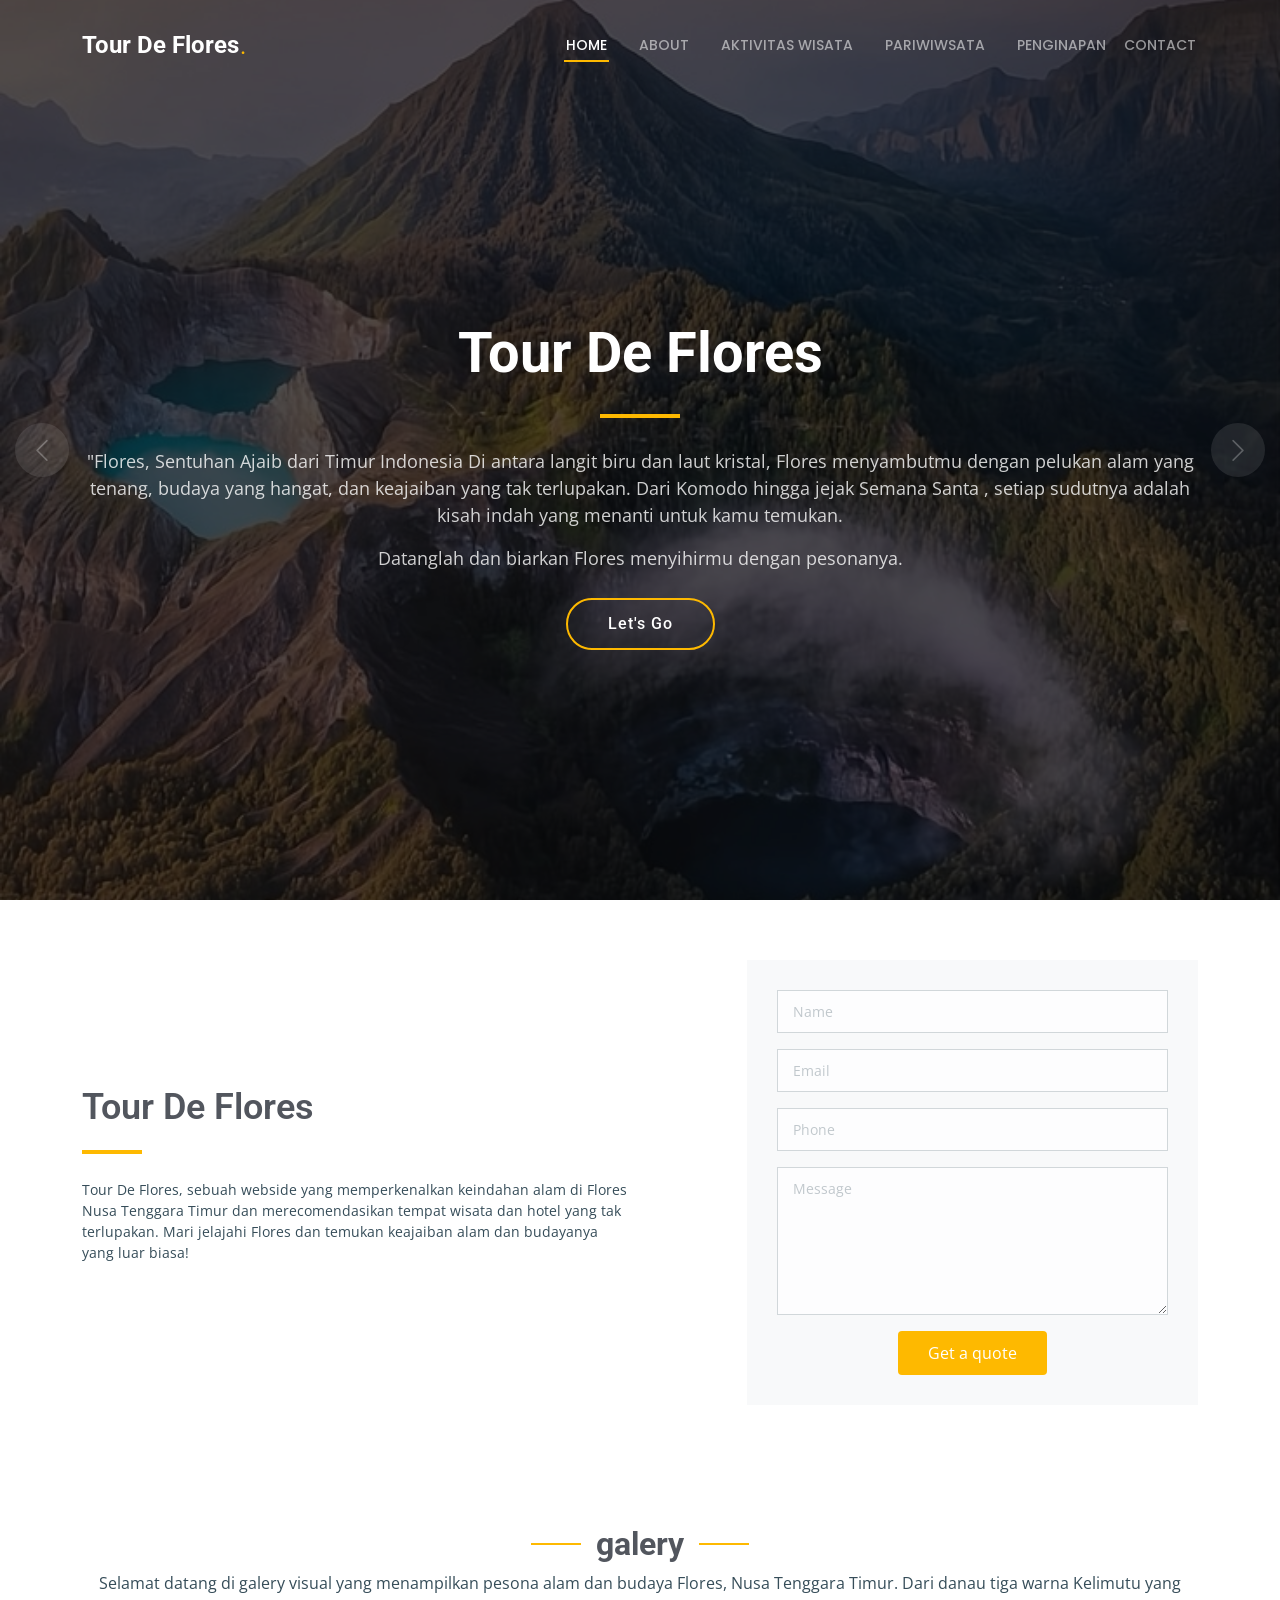
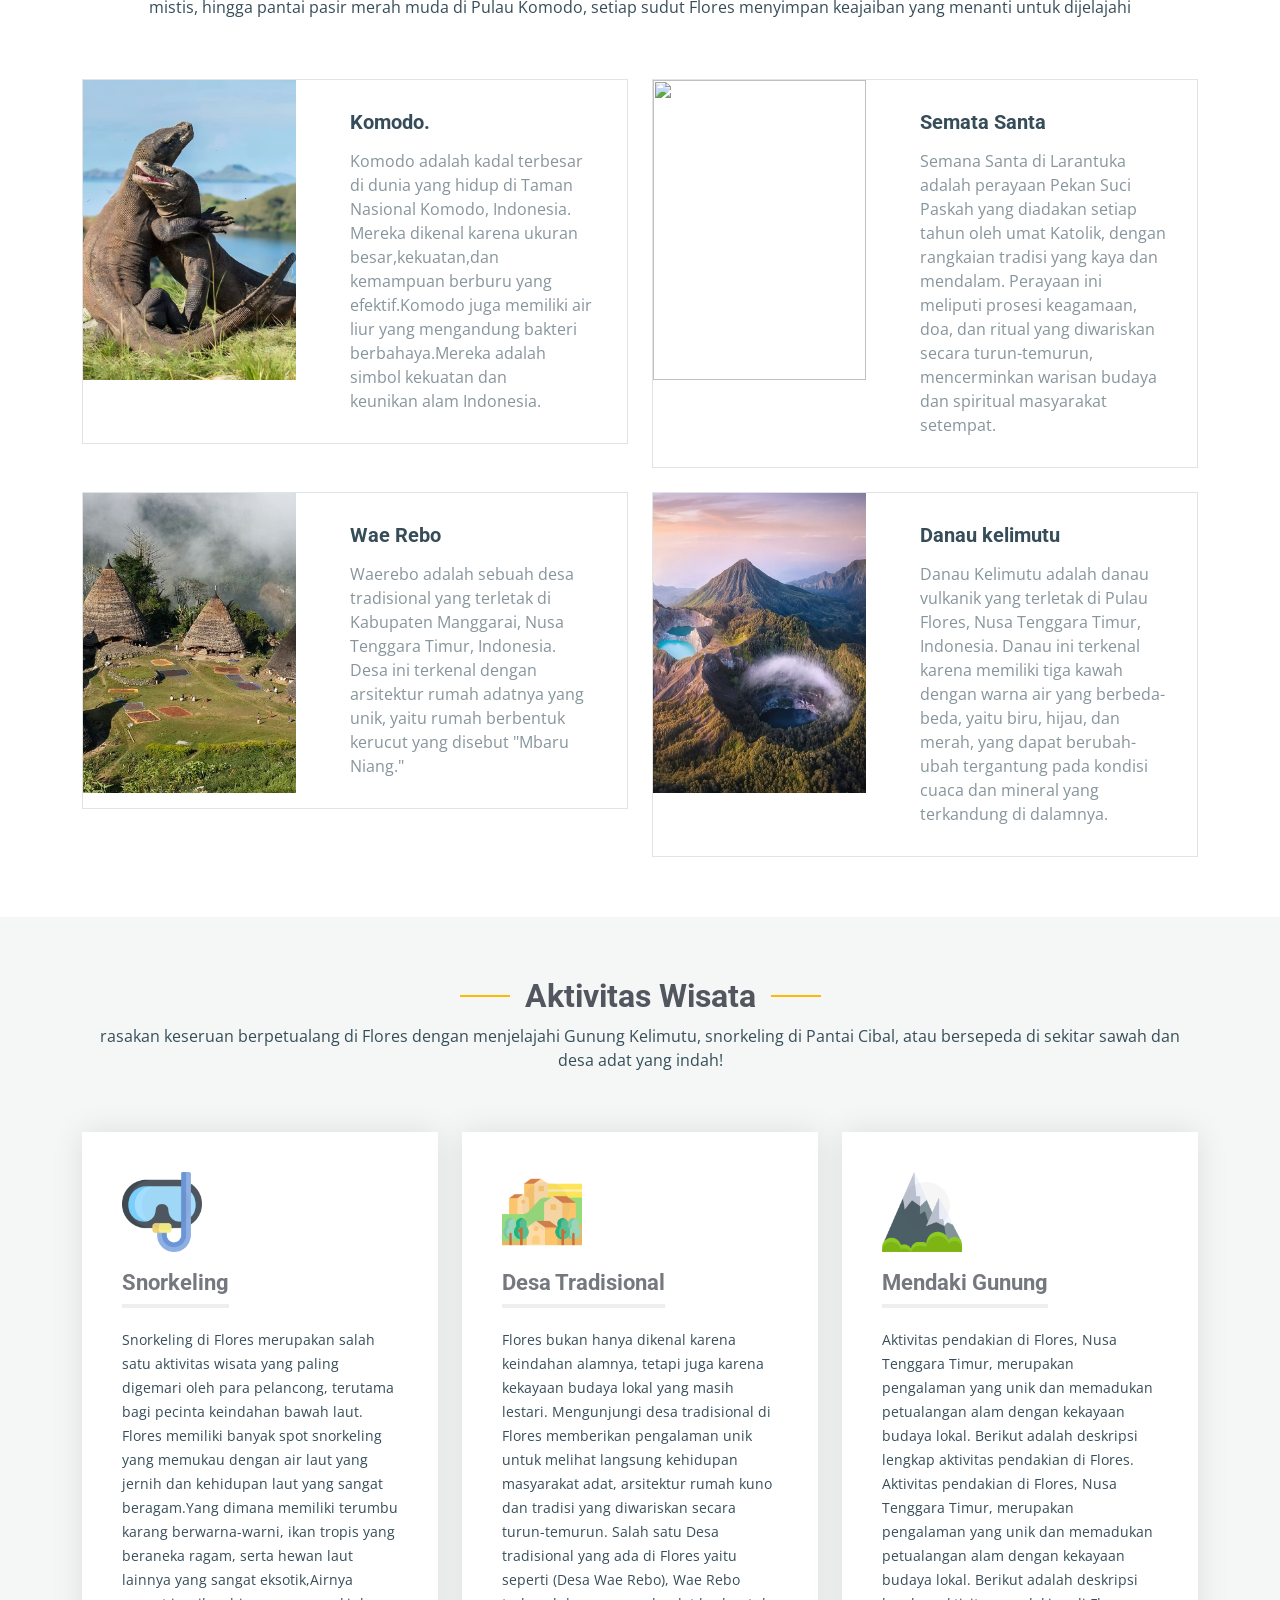
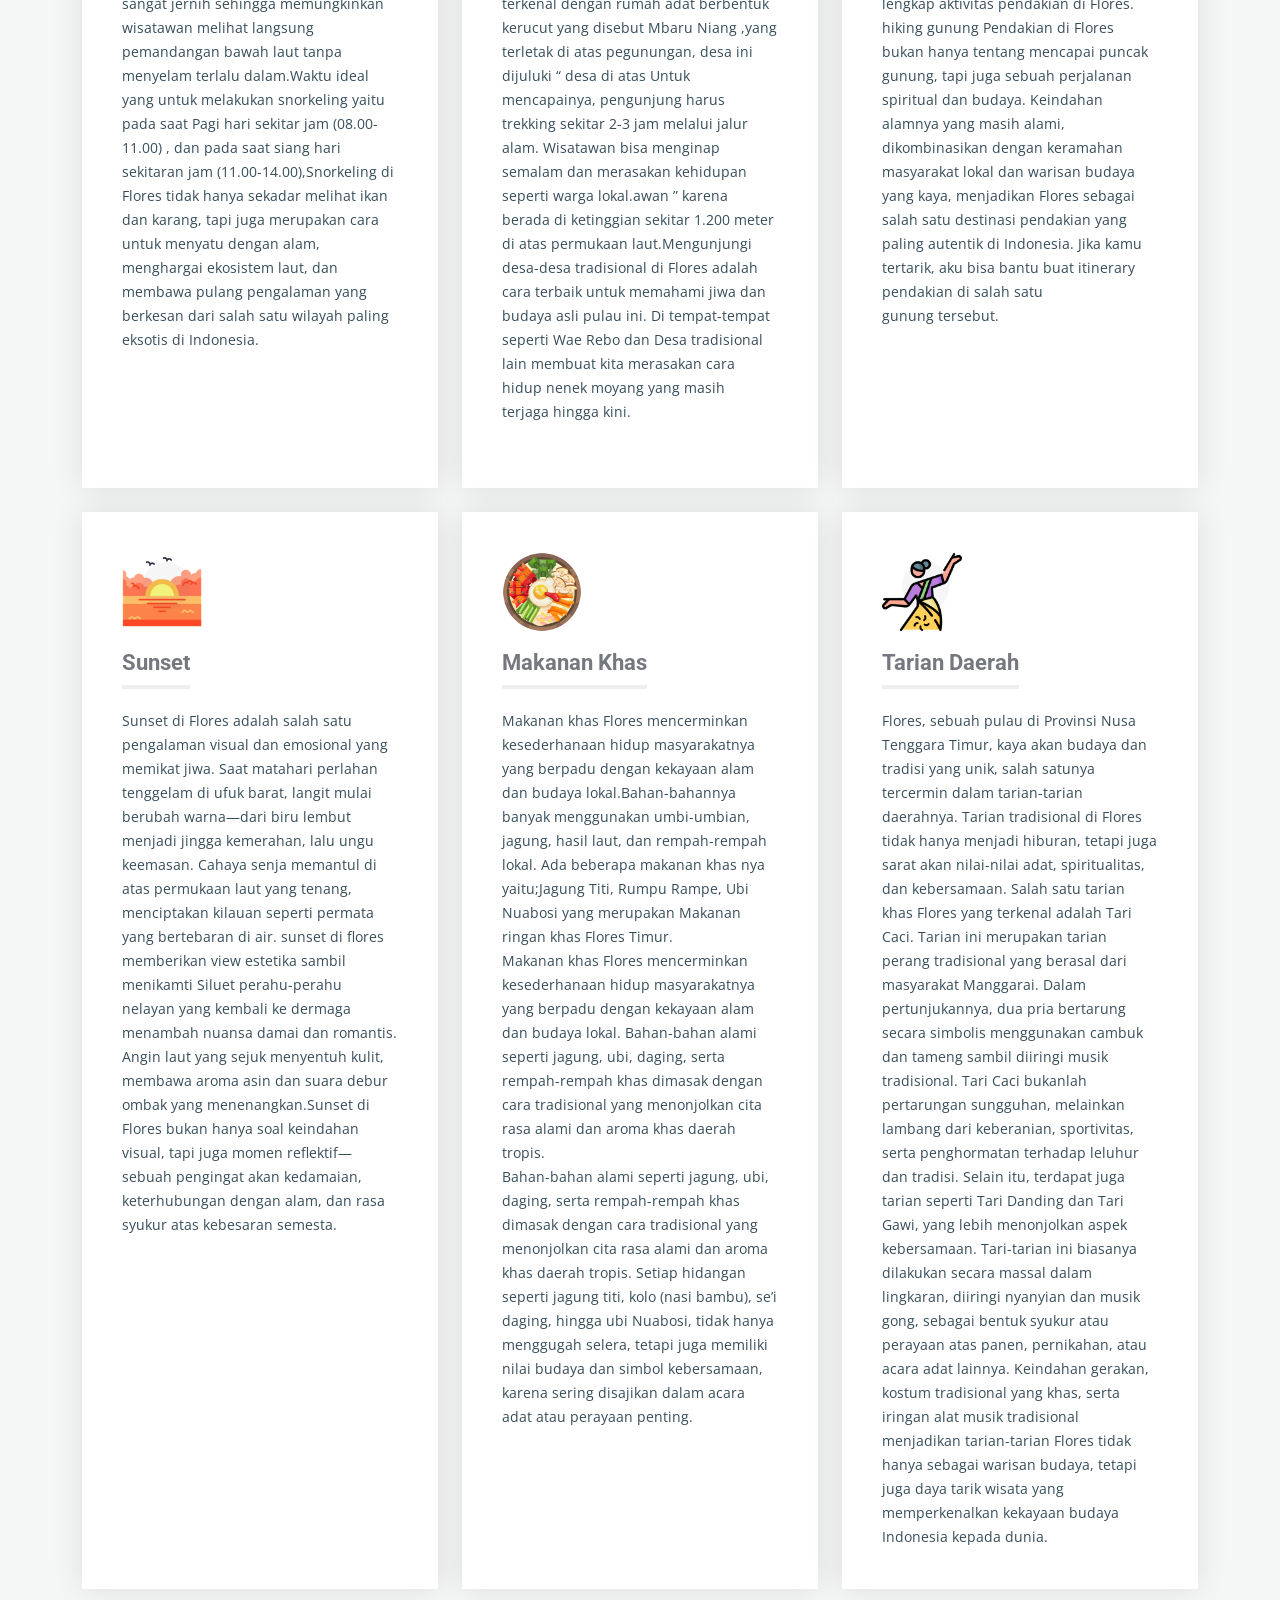
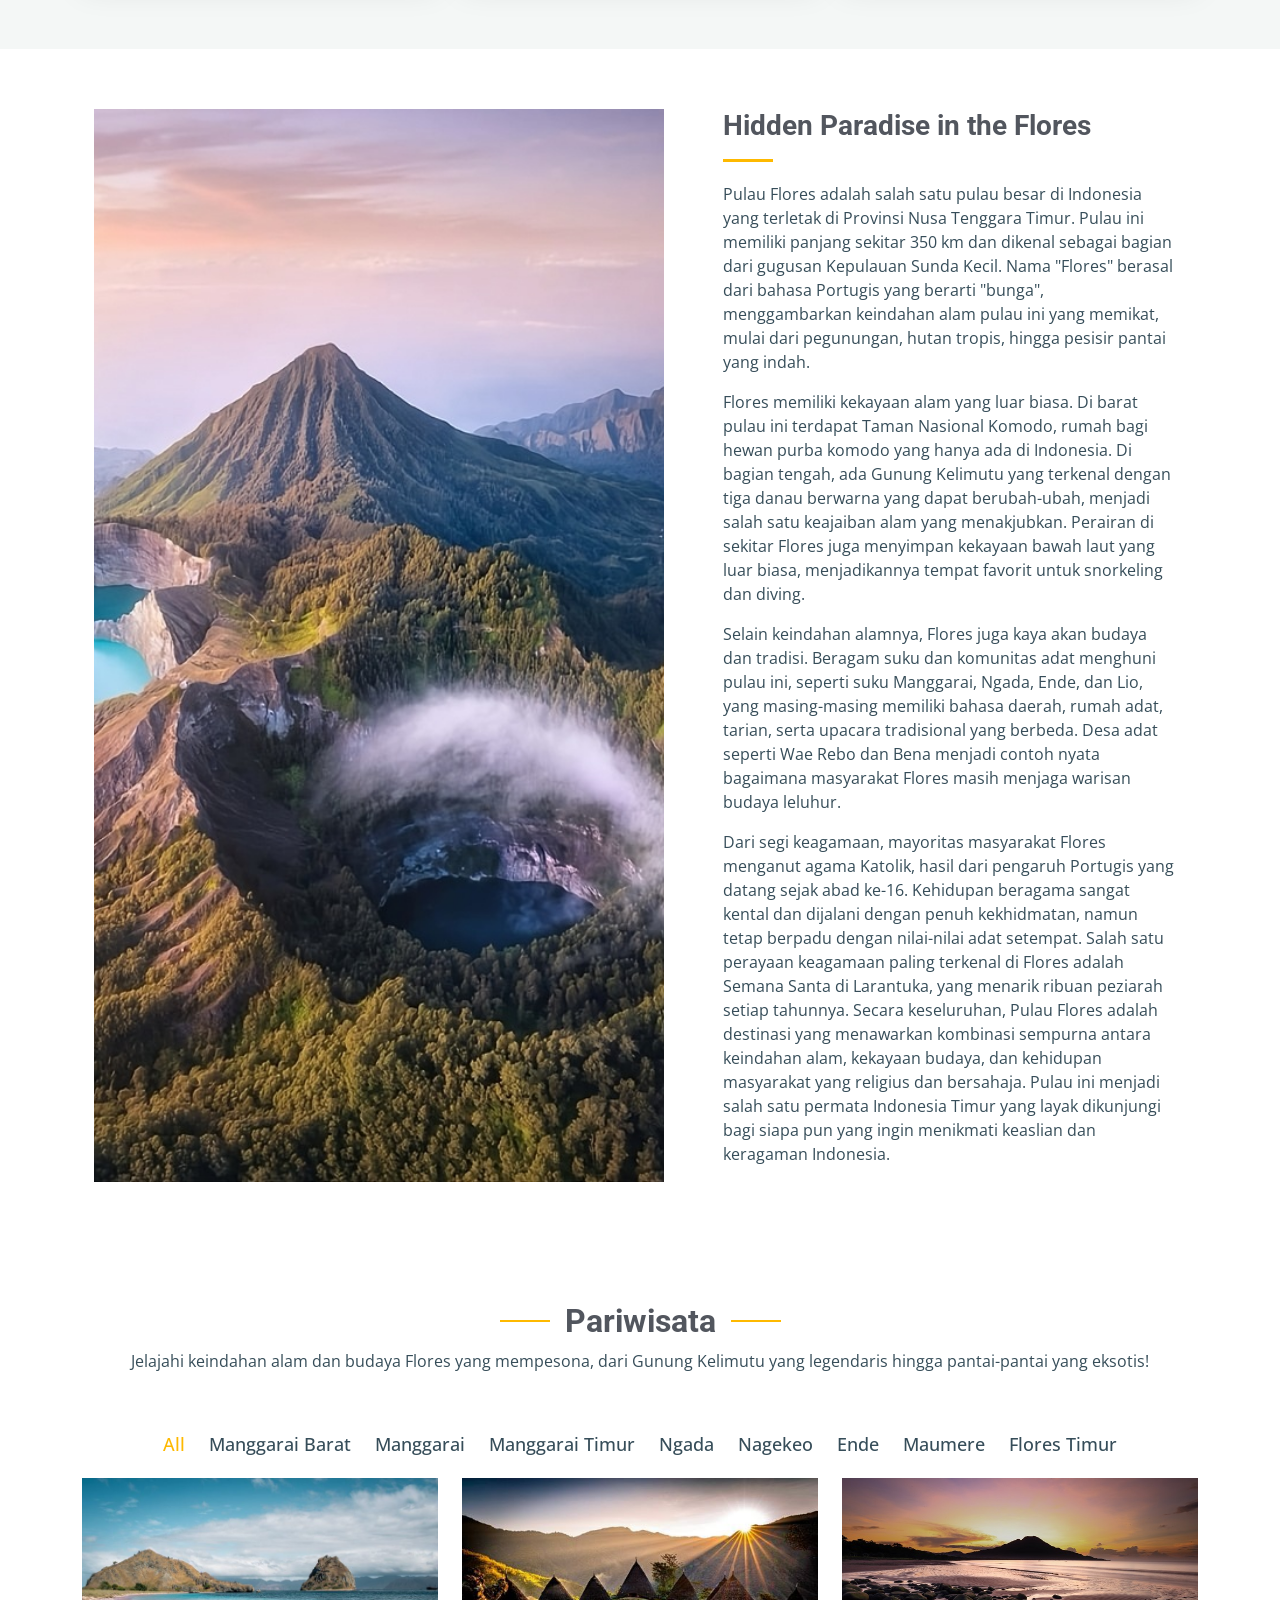
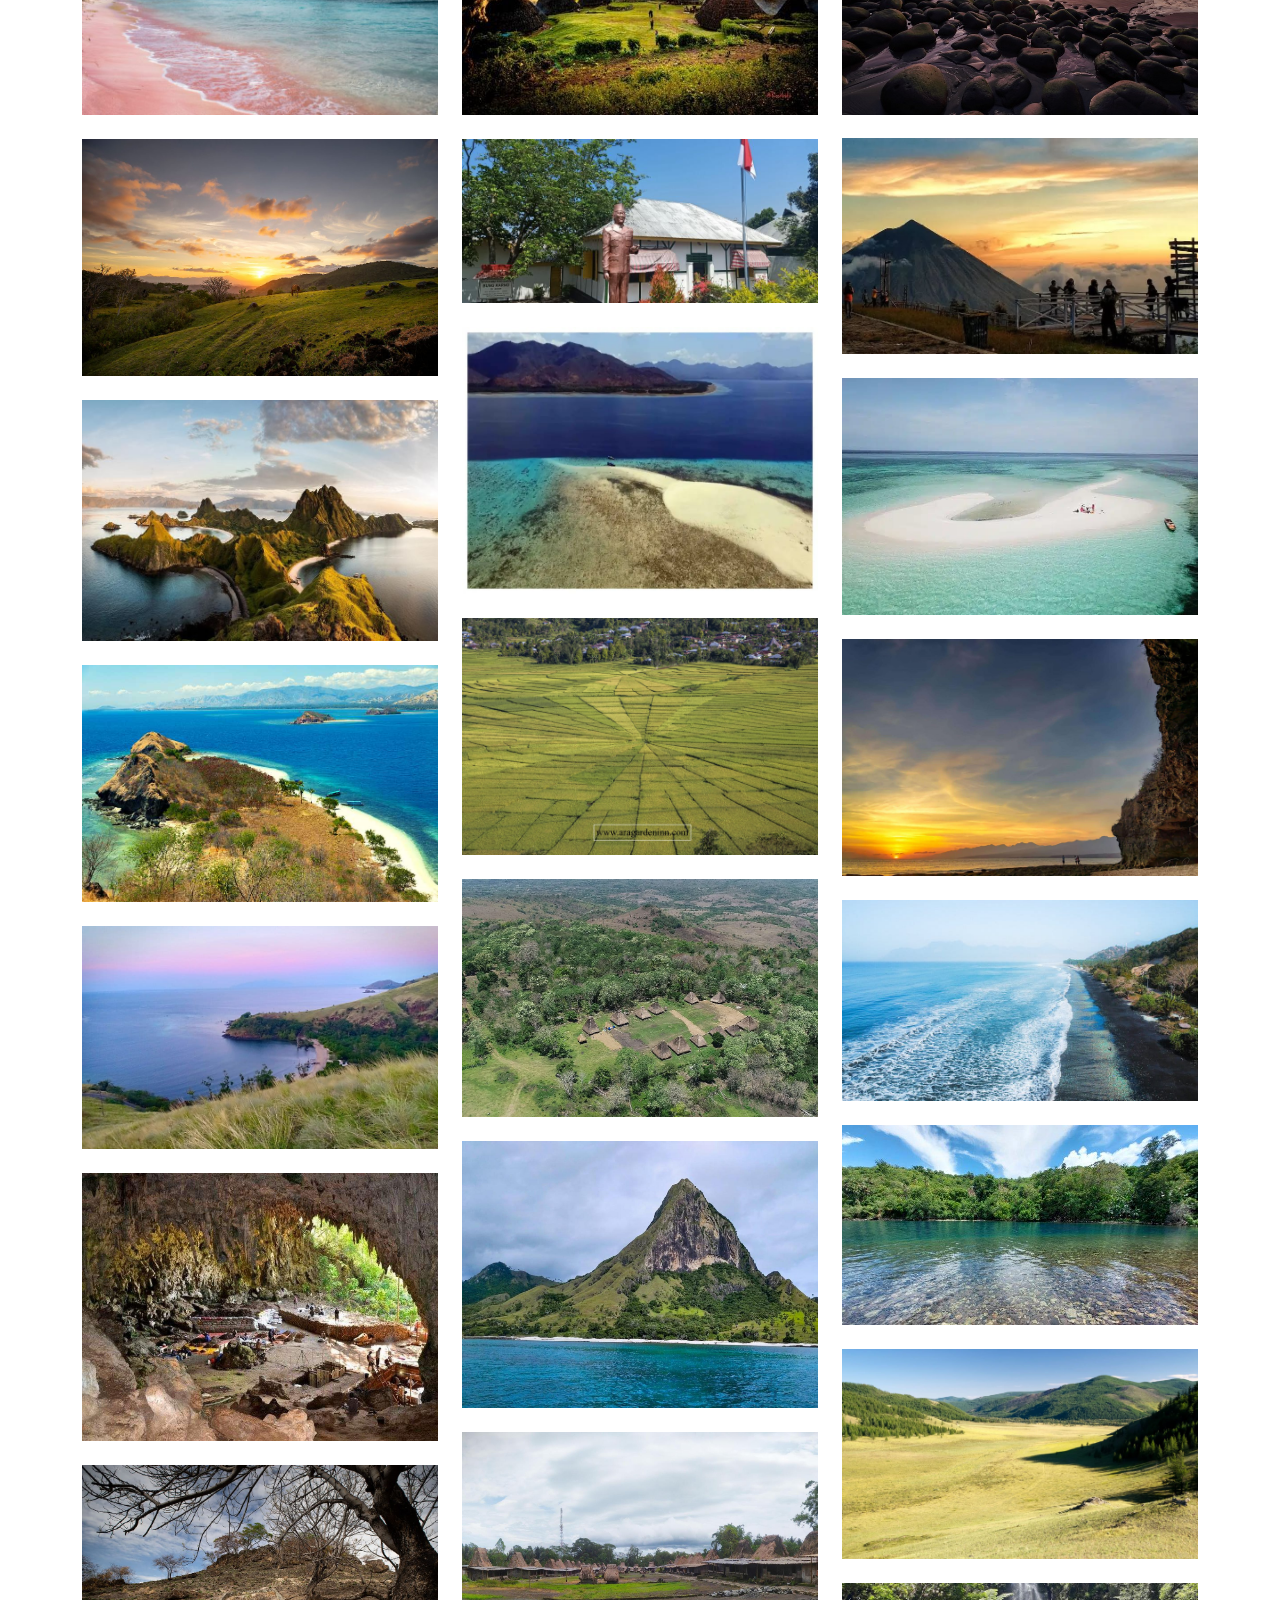
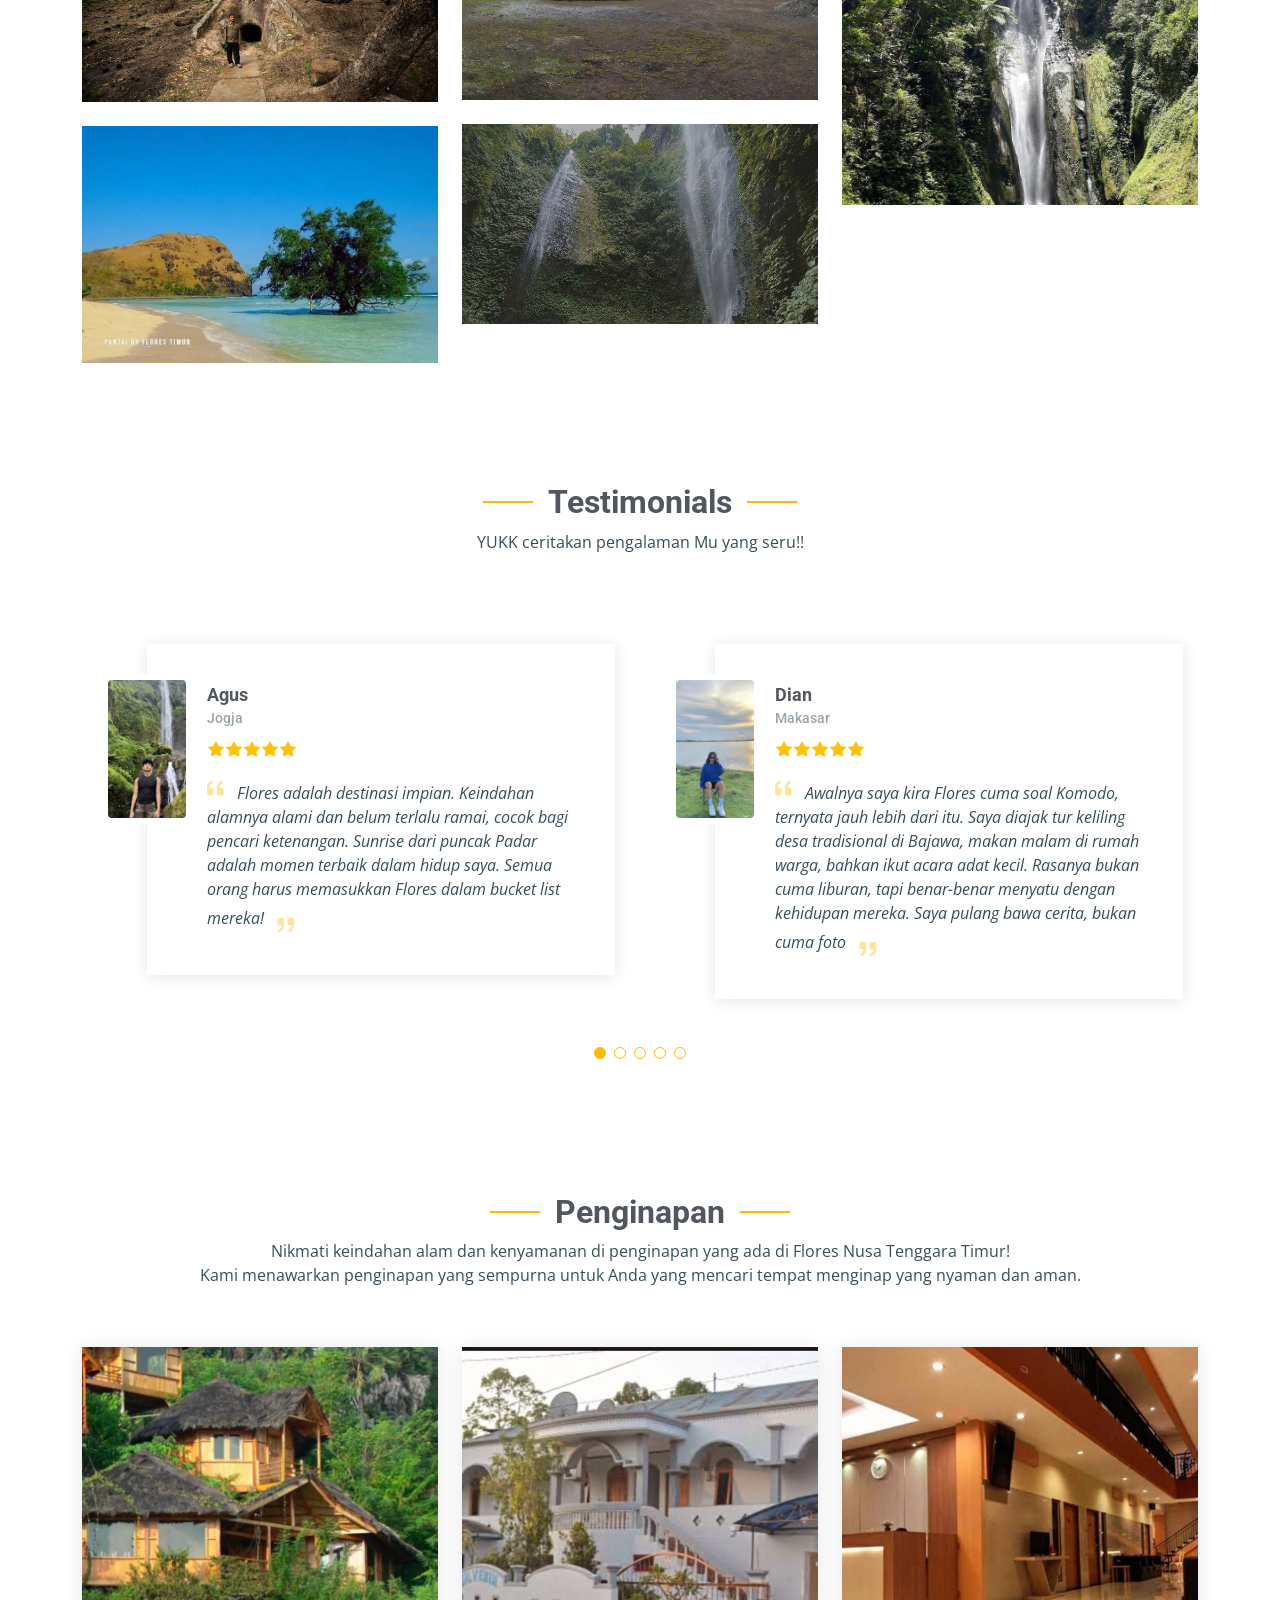
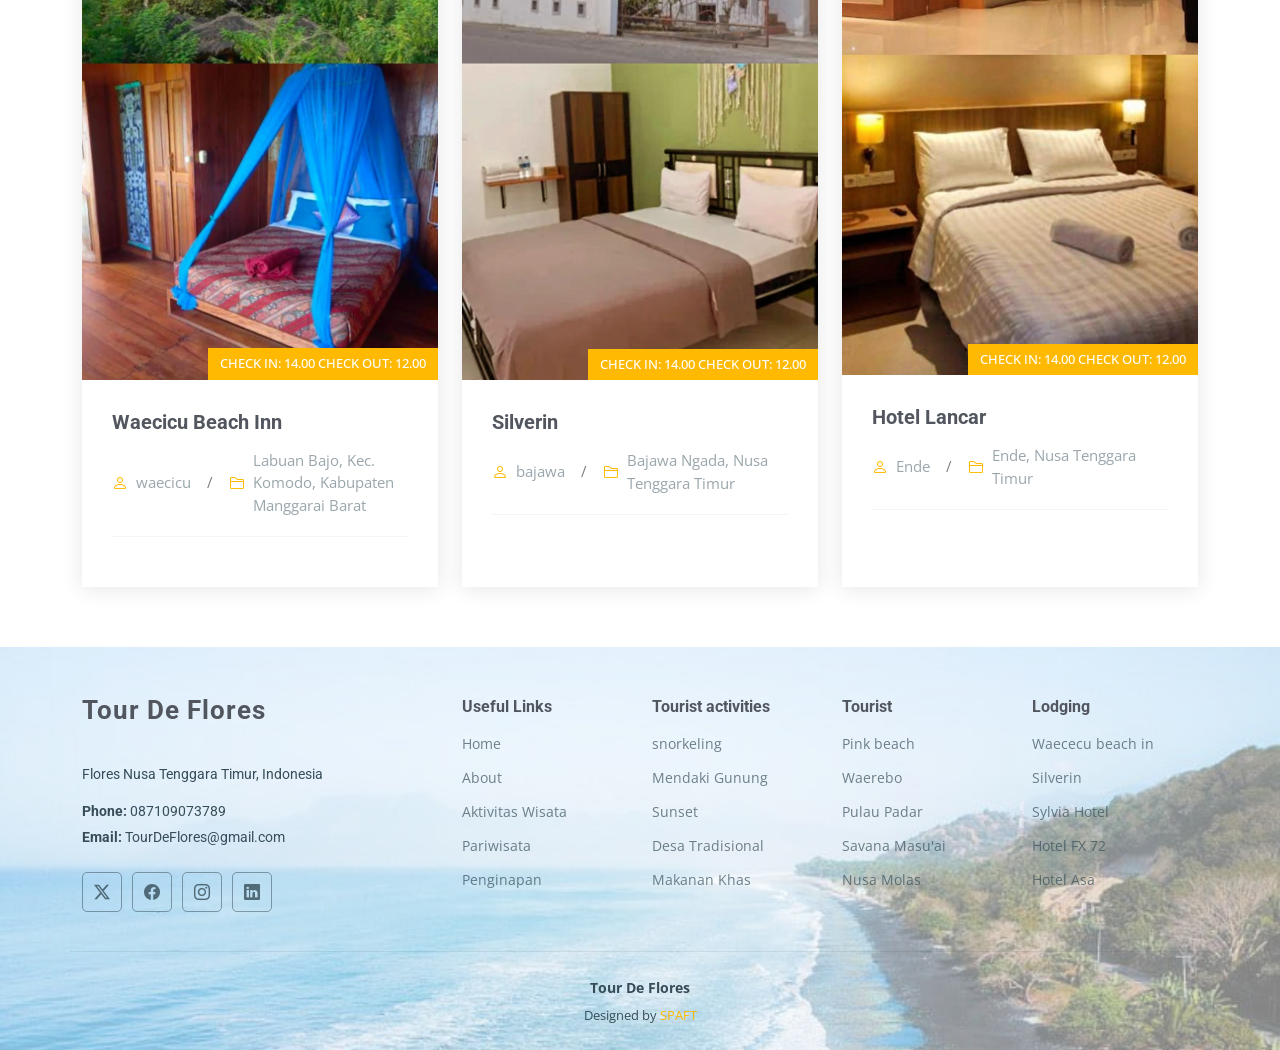
==== commit 713d943d: "finish" ====
--- a/index.html
+++ b/index.html
@@ -191,8 +191,6 @@
 
             <div class="col-lg-5" data-aos="zoom-out" data-aos-delay="200">
             <form action="forms/quote.php" method="post" class="php-email-form">
-              <h3>Get a quote</h3>
-              <p>Vel nobis odio laboriosam et hic voluptatem. Inventore vitae totam. Rerum repellendus enim linead sero park flows.</p>
               <div class="row gy-3">
 
                 <div class="col-12">
@@ -253,10 +251,7 @@
                     <div class="card-body">
                       <h4 class="card-title">Komodo.</h4>
                       <p>
-                        Fuga in dolorum et iste et culpa. Commodi possimus
-                        nesciunt modi voluptatem placeat deleniti adipisci. Cum
-                        delectus doloribus non veritatis. Officia temporibus
-                        illo magnam. Dolor eos et.
+                        Komodo adalah kadal terbesar di dunia yang hidup di Taman Nasional Komodo, Indonesia. Mereka dikenal karena ukuran besar,kekuatan,dan kemampuan berburu yang efektif.Komodo juga memiliki air liur yang mengandung bakteri berbahaya.Mereka adalah simbol kekuatan dan keunikan alam Indonesia.
                       </p>
                     </div>
                   </div>
@@ -279,10 +274,8 @@
                         Semata Santa
                       </h4>
                       <p>
-                        Sunt deserunt maiores voluptatem autem est rerum
-                        perferendis rerum blanditiis. Est laboriosam qui iste
-                        numquam laboriosam voluptatem architecto. Est laudantium
-                        sunt at quas aut hic. Eum dignissimos.
+                        Semana Santa di Larantuka adalah perayaan Pekan Suci Paskah yang diadakan setiap tahun oleh umat Katolik, dengan rangkaian tradisi yang kaya dan mendalam. Perayaan ini meliputi prosesi keagamaan, doa, dan ritual yang diwariskan secara turun-temurun, mencerminkan warisan budaya dan spiritual masyarakat setempat.
+
                       </p>
                     </div>
                   </div>
@@ -305,10 +298,7 @@
                         Wae Rebo
                       </h4>
                       <p>
-                        Dicta porro nobis. Velit cum in. Nesciunt dignissimos
-                        enim molestiae facilis numquam quae quaerat ipsam omnis.
-                        Neque debitis ipsum at architecto officia laboriosam
-                        odit. Ut sunt temporibus nulla culpa.
+                        Waerebo adalah sebuah desa tradisional yang terletak di Kabupaten Manggarai, Nusa Tenggara Timur, Indonesia. Desa ini terkenal dengan arsitektur rumah adatnya yang unik, yaitu rumah berbentuk kerucut yang disebut "Mbaru Niang."
                       </p>
                     </div>
                   </div>
@@ -331,10 +321,7 @@
                         Danau kelimutu 
                       </h4>
                       <p>
-                        Aut est quidem doloremque voluptatem magnam quis
-                        excepturi vero quia. Eum eos doloremque architecto illo
-                        at beatae dolore. Fugiat suscipit et sint ratione
-                        dolores. Aut aliquid ea dolores libero nobis.
+                        Danau Kelimutu adalah danau vulkanik yang terletak di Pulau Flores, Nusa Tenggara Timur, Indonesia. Danau ini terkenal karena memiliki tiga kawah dengan warna air yang berbeda-beda, yaitu biru, hijau, dan merah, yang dapat berubah-ubah tergantung pada kondisi cuaca dan mineral yang terkandung di dalamnya.
                       </p>
                     </div>
                   </div>
@@ -550,7 +537,7 @@
               data-aos="fade-up"
               data-aos-delay="100"
             >
-              <img src="assets/img/Desain tanpa judul.png" alt="" />
+              <img src="assets/img/hero-carousel/hero-carousel-7.jpg" alt="" />
             </div>
 
             <div
@@ -632,7 +619,7 @@
                       ><i class="bi bi-zoom-in"></i
                     ></a>
                     <a
-                      href="project-details.html"
+                      href="wisata-pinkbeach.html"
                       title="More Details"
                       class="details-link"
                       ><i class="bi bi-link-45deg"></i
@@ -662,7 +649,7 @@
                       ><i class="bi bi-zoom-in"></i
                     ></a>
                     <a
-                      href="project-details.html"
+                      href="wisata-waerebo.html"
                       title="More Details"
                       class="details-link"
                       ><i class="bi bi-link-45deg"></i
@@ -692,7 +679,7 @@
                       ><i class="bi bi-zoom-in"></i
                     ></a>
                     <a
-                      href="project-details.html"
+                      href="wisata-pantaicepiwatu.html"
                       title="More Details"
                       class="details-link"
                       ><i class="bi bi-link-45deg"></i
@@ -722,7 +709,7 @@
                       ><i class="bi bi-zoom-in"></i
                     ></a>
                     <a
-                      href="project-details.html"
+                      href="wisata-wolobobo.html"
                       title="More Details"
                       class="details-link"
                       ><i class="bi bi-link-45deg"></i
@@ -751,7 +738,7 @@
                       ><i class="bi bi-zoom-in"></i
                     ></a>
                     <a
-                      href="project-details.html"
+                      href="wisata-bukitwolo.html"
                       title="More Details"
                       class="details-link"
                       ><i class="bi bi-link-45deg"></i
@@ -780,7 +767,7 @@
                       ><i class="bi bi-zoom-in"></i
                     ></a>
                     <a
-                      href="project-details.html"
+                      href="wisata-bungkarno.html"
                       title="More Details"
                       class="details-link"
                       ><i class="bi bi-link-45deg"></i
@@ -810,7 +797,7 @@
                       ><i class="bi bi-zoom-in"></i
                     ></a>
                     <a
-                      href="project-details.html"
+                      href="wisata-Pangabatang.html"
                       title="More Details"
                       class="details-link"
                       ><i class="bi bi-link-45deg"></i
@@ -840,7 +827,7 @@
                       ><i class="bi bi-zoom-in"></i
                     ></a>
                     <a
-                      href="project-details.html"
+                      href="wisata-pulaumeko.html"
                       title="More Details"
                       class="details-link"
                       ><i class="bi bi-link-45deg"></i
@@ -870,7 +857,7 @@
                       ><i class="bi bi-zoom-in"></i
                     ></a>
                     <a
-                      href="project-details.html"
+                      href="wisata-pulaupadar.html"
                       title="More Details"
                       class="details-link"
                       ><i class="bi bi-link-45deg"></i
@@ -891,7 +878,7 @@
                   />
                   <div class="portfolio-info">
                     <h4>Ruteng2</h4>
-                    <p>LondokLingko</p>
+                    <p>LodokLingko</p>
                     <a
                       href="assets/img/projects/jari laba .jpg"
                       title="Product 2"
@@ -900,7 +887,7 @@
                       ><i class="bi bi-zoom-in"></i
                     ></a>
                     <a
-                      href="project-details.html"
+                      href="wisata-londoklingko.html"
                       title="More Details"
                       class="details-link"
                       ><i class="bi bi-link-45deg"></i
@@ -930,7 +917,7 @@
                       ><i class="bi bi-zoom-in"></i
                     ></a>
                     <a
-                      href="project-details.html"
+                      href="wisata-PantaiLiangBala.html"
                       title="More Details"
                       class="details-link"
                       ><i class="bi bi-link-45deg"></i
@@ -960,7 +947,7 @@
                       ><i class="bi bi-zoom-in"></i
                     ></a>
                     <a
-                      href="project-details.html"
+                      href="wisata-riung.html"
                       title="More Details"
                       class="details-link"
                       ><i class="bi bi-link-45deg"></i
@@ -990,7 +977,7 @@
                       ><i class="bi bi-zoom-in"></i
                     ></a>
                     <a
-                      href="project-details.html"
+                      href="wisata-rumahkawa.html"
                       title="More Details"
                       class="details-link"
                       ><i class="bi bi-link-45deg"></i
@@ -1012,7 +999,7 @@
                   />
                   <div class="portfolio-info">
                     <h4>ende2</h4>
-                    <p>PantuBatuBiru</p>
+                    <p>PantaiBatuBiru</p>
                     <a
                       href="assets/img/projects/Pantai Biru.jpg"
                       title="Branding 2"
@@ -1021,15 +1008,14 @@
                       ><i class="bi bi-zoom-in"></i
                     ></a>
                     <a
-                      href="project-details.html"
-                      title="More Details"
-                      class="details-link"
-                      ><i class="bi bi-link-45deg"></i
-                    ></a>
-                  </div>
-                </div>
-              </div>
-              <!-- End Portfolio Item -->
+                      href="wisata-batubiru.html"
+                      title="More Details"
+                      class="details-link"
+                      ><i class="bi bi-link-45deg"></i
+                    ></a>
+                  </div>
+                </div>
+              </div>
                <!-- End Portfolio Item -->
 
               <div
@@ -1052,7 +1038,7 @@
                       ><i class="bi bi-zoom-in"></i
                     ></a>
                     <a
-                      href="project-details.html"
+                      href="wisata-tanjung.html"
                       title="More Details"
                       class="details-link"
                       ><i class="bi bi-link-45deg"></i
@@ -1082,7 +1068,7 @@
                       ><i class="bi bi-zoom-in"></i
                     ></a>
                     <a
-                      href="project-details.html"
+                      href="wisata-telagabiru.html"
                       title="More Details"
                       class="details-link"
                       ><i class="bi bi-link-45deg"></i
@@ -1112,7 +1098,7 @@
                       ><i class="bi bi-zoom-in"></i
                     ></a>
                     <a
-                      href="project-details.html"
+                      href="wisata-nusamolas.html"
                       title="More Details"
                       class="details-link"
                       ><i class="bi bi-link-45deg"></i
@@ -1142,7 +1128,7 @@
                       ><i class="bi bi-zoom-in"></i
                     ></a>
                     <a
-                      href="project-details.html"
+                      href="wisata-liangbua.html"
                       title="More Details"
                       class="details-link"
                       ><i class="bi bi-link-45deg"></i
@@ -1172,7 +1158,7 @@
                       ><i class="bi bi-zoom-in"></i
                     ></a>
                     <a
-                      href="project-details.html"
+                      href="wisata-savanamasuai.html"
                       title="More Details"
                       class="details-link"
                       ><i class="bi bi-link-45deg"></i
@@ -1202,7 +1188,7 @@
                       ><i class="bi bi-zoom-in"></i
                     ></a>
                     <a
-                      href="project-details.html"
+                      href="wisata-kampungadatwogo.html"
                       title="More Details"
                       class="details-link"
                       ><i class="bi bi-link-45deg"></i
@@ -1231,7 +1217,7 @@
                       ><i class="bi bi-zoom-in"></i
                     ></a>
                     <a
-                      href="project-details.html"
+                      href="wisata-guajepang.html"
                       title="More Details"
                       class="details-link"
                       ><i class="bi bi-link-45deg"></i
@@ -1260,7 +1246,7 @@
                       ><i class="bi bi-zoom-in"></i
                     ></a>
                     <a
-                      href="project-details.html"
+                      href="wisata-murudhale.html"
                       title="More Details"
                       class="details-link"
                       ><i class="bi bi-link-45deg"></i
@@ -1280,7 +1266,7 @@
                   />
                   <div class="portfolio-info">
                     <h4>maumere3</h4>
-                    <p>Airterjunkembarmurusobe</p>
+                    <p>Air Terjun kembar Murusobe</p>
                     <a
                       href="assets/img/projects/Air terjun kembar murusobe.jpg"
                       title="Branding 3"
@@ -1289,7 +1275,7 @@
                       ><i class="bi bi-zoom-in"></i
                     ></a>
                     <a
-                      href="project-details.html"
+                      href="wisata.airterjunkembar.html"
                       title="More Details"
                       class="details-link"
                       ><i class="bi bi-link-45deg"></i
@@ -1318,7 +1304,7 @@
                       ><i class="bi bi-zoom-in"></i
                     ></a>
                     <a
-                      href="project-details.html"
+                      href="wisata-pantaioa.html"
                       title="More Details"
                       class="details-link"
                       ><i class="bi bi-link-45deg"></i
@@ -1690,35 +1676,35 @@
           </div>
 
           <div class="col-lg-2 col-md-3 footer-links">
-            <h4>Our Services</h4>
+            <h4>Tourist activities</h4>
             <ul>
-              <li><a href="#">Web Design</a></li>
-              <li><a href="#">Web Development</a></li>
-              <li><a href="#">Product Management</a></li>
-              <li><a href="#">Marketing</a></li>
-              <li><a href="#">Graphic Design</a></li>
+              <li><a href="#">snorkeling</a></li>
+              <li><a href="#">Mendaki Gunung</a></li>
+              <li><a href="#">Sunset</a></li>
+              <li><a href="#">Desa Tradisional</a></li>
+              <li><a href="#">Makanan Khas</a></li>
             </ul>
           </div>
 
           <div class="col-lg-2 col-md-3 footer-links">
-            <h4>Hic solutasetp</h4>
+            <h4>Tourist</h4>
             <ul>
-              <li><a href="#">Molestiae accusamus iure</a></li>
-              <li><a href="#">Excepturi dignissimos</a></li>
-              <li><a href="#">Suscipit distinctio</a></li>
-              <li><a href="#">Dilecta</a></li>
-              <li><a href="#">Sit quas consectetur</a></li>
+              <li><a href="#">Pink beach</a></li>
+              <li><a href="#">Waerebo</a></li>
+              <li><a href="#">Pulau Padar</a></li>
+              <li><a href="#">Savana Masu'ai</a></li>
+              <li><a href="#">Nusa Molas</a></li>
             </ul>
           </div>
 
           <div class="col-lg-2 col-md-3 footer-links">
-            <h4>Nobis illum</h4>
+            <h4>Lodging</h4>
             <ul>
-              <li><a href="#">Ipsam</a></li>
-              <li><a href="#">Laudantium dolorum</a></li>
-              <li><a href="#">Dinera</a></li>
-              <li><a href="#">Trodelas</a></li>
-              <li><a href="#">Flexo</a></li>
+              <li><a href="#">Waececu beach in</a></li>
+              <li><a href="#">Silverin</a></li>
+              <li><a href="#">Sylvia Hotel</a></li>
+              <li><a href="#">Hotel FX 72</a></li>
+              <li><a href="#">Hotel Asa</a></li>
             </ul>
           </div>
         </div>
--- a/assets/css/main.css
+++ b/assets/css/main.css
@@ -473,7 +473,7 @@
 
 .footer:before {
   content: "";
-  background: color-mix(in srgb, var(--background-color), transparent 150%);
+  background: color-mix(in srgb, var(--background-color), transparent 50%);
   position: absolute;
   inset: 0;
 }
